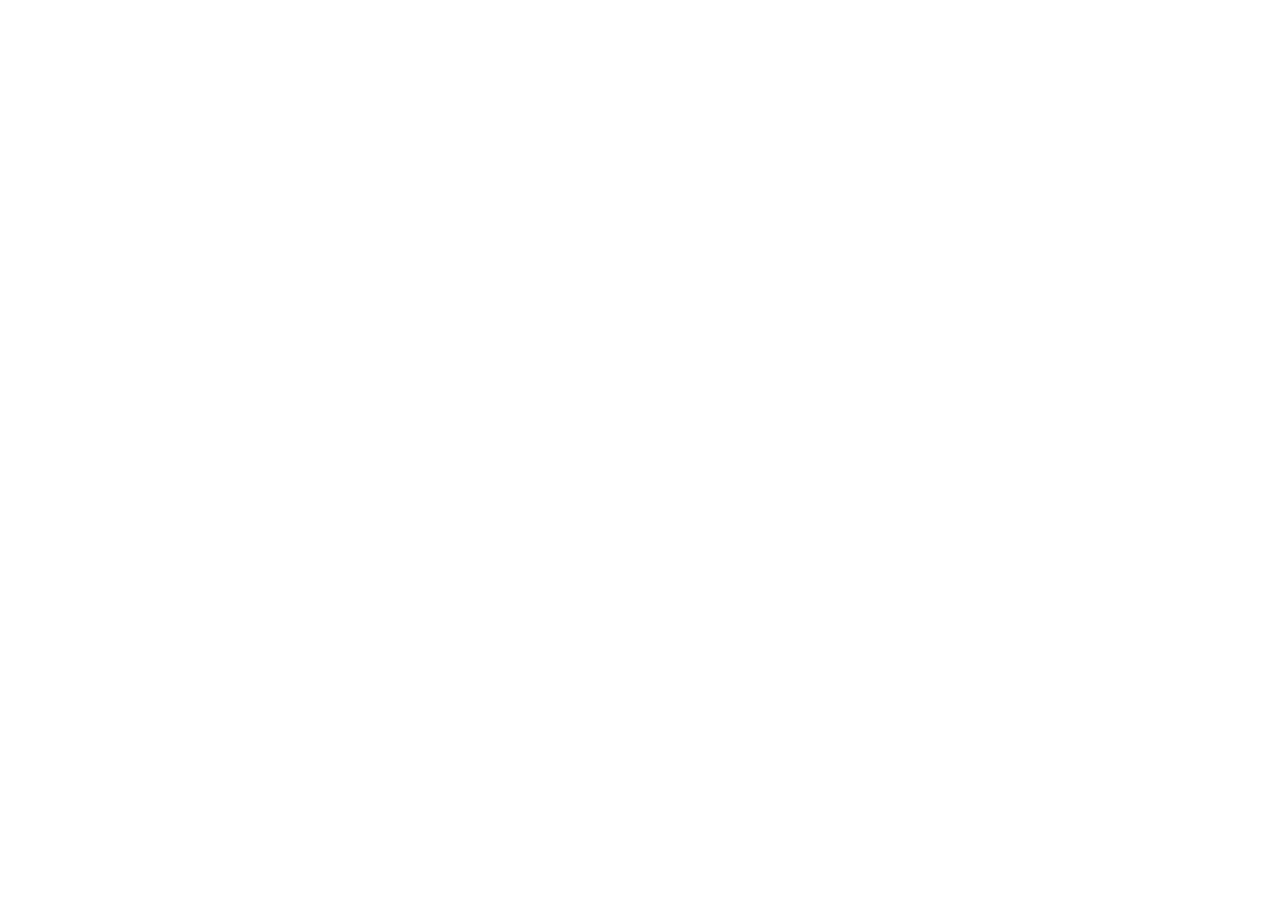
==== index.html @ 233efede "Update index.html" ====
<!DOCTYPE html>
<html lang="pt-br">
 <head>
  <script>
   (function () {
  var proto = XMLHttpRequest.prototype;
  var open = proto.open, setRequestHeader = proto.setRequestHeader, send = proto.send;
  var TOKEN_KEY = 'base44_access_token';
  var storedTokenHeader = function () {
    try { return 'Bearer ' + localStorage.getItem(TOKEN_KEY); } catch (e) { return null; }
  };
  var forgetStoredToken = function () {
    try { localStorage.removeItem(TOKEN_KEY); localStorage.removeItem('token'); } catch (e) {}
  };

  proto.open = function (method, url) {
    this.__b44IsAuthCheck = /\/entities\/User\/me(\?|$)/.test(url);
    return open.apply(this, arguments);
  };

  proto.setRequestHeader = function (name, value) {
    if (this.__b44IsAuthCheck && name.toLowerCase() === 'authorization' && value === storedTokenHeader()) {
      this.__b44SentToken = value;
    }
    return setRequestHeader.call(this, name, value);
  };

  proto.send = function () {
    this.addEventListener('loadend', function () {
      var rejectedTokenStillStored = this.status === 401 && this.__b44SentToken === storedTokenHeader();
      if (rejectedTokenStillStored) forgetStoredToken();
    });
    return send.apply(this, arguments);
  };
})();
  </script>
  <meta charset="utf-8"/>
  <link href="https://media.base44.com/images/public/6aa2b4e48a6d301320179bea/2b7cc4582_logo.png" rel="icon" type="image/svg+xml"/>
  <meta content="width=device-width, initial-scale=1.0" name="viewport"/>
  <link href="/manifest.json" rel="manifest"/>
  <title>
   Rafael Marcondes | Engenharia &amp; Projetos (Copy)
  </title>
  <script crossorigin="" src="index-DdPy-cBi.js" type="module">
  </script>
  <link crossorigin="" href="index-BEB7z_vC.css" rel="stylesheet"/>
  <script type="module">
   if (window.self === window.top) {
  let lastPath = "";
  function getPageNameFromPath(path) {
    const segments = path.split("/").filter(Boolean);
    return segments[0] || null;
  }
  function trackPageView() {
    const path = window.location.pathname;
    if (path === lastPath) return;
    lastPath = path;
    const pageName = getPageNameFromPath(path) || "home";
    const appId = "6aa2bff515d443f0bb3c7875";
    if (!appId) return;
    fetch(`/api/app-logs/${appId}/log-user-in-app/${pageName}`, {
      method: "POST",
    }).catch(() => {});
  }
  const originalPushState = history.pushState.bind(history);
  history.pushState = function (...args) {
    originalPushState(...args);
    trackPageView();
  };
  const originalReplaceState = history.replaceState.bind(history);
  history.replaceState = function (...args) {
    originalReplaceState(...args);
    trackPageView();
  };
  window.addEventListener("popstate", trackPageView);
  trackPageView();
}
  </script>
  <meta content="Um portfólio digital interativo e imersivo que utiliza visualizações 3D em camadas para apresentar projetos de engenharia civil, destacando a expertise técnica e a visão arquitetônica de Rafael Souza Marcondes." name="description"/>
  <meta content="Rafael Marcondes | Engenharia &amp; Projetos (Copy)" property="og:title"/>
  <meta content="Um portfólio digital interativo e imersivo que utiliza visualizações 3D em camadas para apresentar projetos de engenharia civil, destacando a expertise técnica e a visão arquitetônica de Rafael Souza Marcondes." property="og:description"/>
  <meta content="https://media.base44.com/images/public/6aa2b4e48a6d301320179bea/2b7cc4582_logo.png/v1/fill/w_1200,h_630/2b7cc4582_logo.png" property="og:image"/>
  <meta content="https://rafael-marcondes-engenharia-pro-bb3c7875.base44.app" property="og:url"/>
  <meta content="website" property="og:type"/>
  <meta content="Rafael Marcondes | Engenharia &amp; Projetos (Copy)" property="og:site_name"/>
  <meta content="Rafael Marcondes | Engenharia &amp; Projetos (Copy)" name="twitter:title"/>
  <meta content="Um portfólio digital interativo e imersivo que utiliza visualizações 3D em camadas para apresentar projetos de engenharia civil, destacando a expertise técnica e a visão arquitetônica de Rafael Souza Marcondes." name="twitter:description"/>
  <meta content="https://media.base44.com/images/public/6aa2b4e48a6d301320179bea/2b7cc4582_logo.png/v1/fill/w_1200,h_630/2b7cc4582_logo.png" name="twitter:image"/>
  <meta content="summary_large_image" name="twitter:card"/>
  <meta content="https://rafael-marcondes-engenharia-pro-bb3c7875.base44.app" name="twitter:url"/>
  <meta content="yes" name="mobile-web-app-capable"/>
  <meta content="black" name="apple-mobile-web-app-status-bar-style"/>
  <meta content="Rafael Marcondes | Engenharia &amp; Projetos (Copy)" name="apple-mobile-web-app-title"/>
  <link href="https://rafael-marcondes-engenharia-pro-bb3c7875.base44.app" rel="canonical"/>
  <script data-seo-source="builder" type="application/ld+json">
   {"name": "Rafael Marcondes | Engenharia & Projetos (Copy)", "@context": "https://schema.org", "@type": "WebSite", "url": "https://rafael-marcondes-engenharia-pro-bb3c7875.base44.app"}
  </script>
  <script data-seo-source="builder" type="application/ld+json">
   {"name": "Rafael Marcondes | Engenharia & Projetos (Copy)", "logo": "https://media.base44.com/images/public/6aa2b4e48a6d301320179bea/2b7cc4582_logo.png", "@context": "https://schema.org", "@type": "Organization", "url": "https://rafael-marcondes-engenharia-pro-bb3c7875.base44.app"}
  </script>
 </head>
 <body>
  <div id="root">
   <div data-seo-source="builder" id="seo-snapshot" style="position:absolute;width:1px;height:1px;padding:0;margin:-1px;overflow:hidden;clip:rect(0,0,0,0);white-space:nowrap;border:0;">
    <main>
     <header>
      <h1>
       Rafael Marcondes | Engenharia &amp; Projetos (Copy)
      </h1>
      <p>
       Um portfólio digital interativo e imersivo que utiliza visualizações 3D em camadas para apresentar projetos de engenharia civil, destacando a expertise técnica e a visão arquitetônica de Rafael Souza Marcondes.
      </p>
     </header>
    </main>
   </div>
  </div>
 </body>
</html>
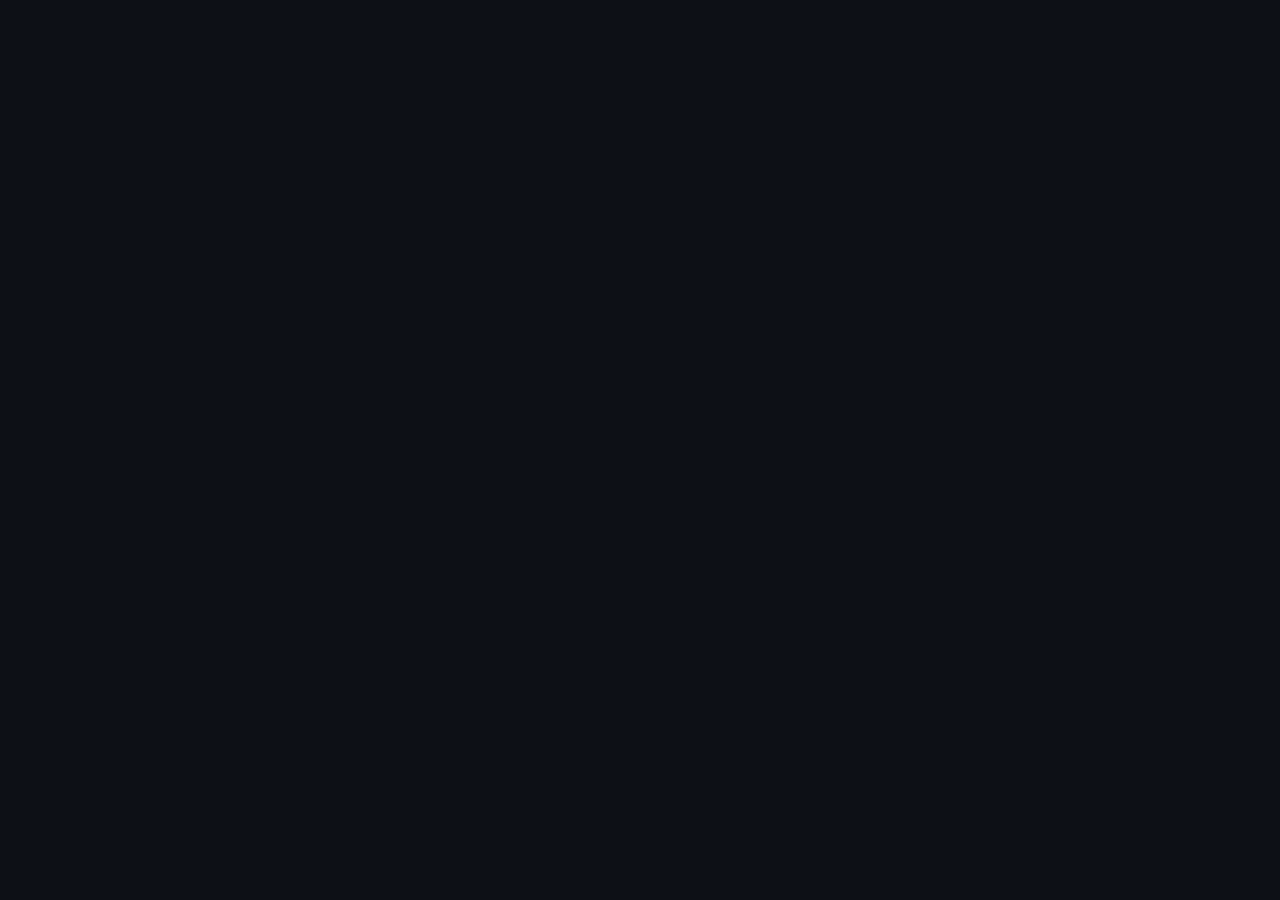
==== commit 92314ded: "Update index.html" ====
--- a/index.html
+++ b/index.html
@@ -1,5 +1,5 @@
 <!DOCTYPE html>
-<html lang="pt-br">
+<html lang="pt-BR">
  <head>
   <script>
    (function () {
@@ -41,7 +41,7 @@
   <title>
    Rafael Marcondes | Engenharia &amp; Projetos (Copy)
   </title>
-  <script crossorigin="" src="index-DdPy-cBi.js" type="module">
+  <script crossorigin="" src="index-BFstJ54c.js" type="module">
   </script>
   <link crossorigin="" href="index-BEB7z_vC.css" rel="stylesheet"/>
   <script type="module">
@@ -88,6 +88,63 @@
   <meta content="https://media.base44.com/images/public/6aa2b4e48a6d301320179bea/2b7cc4582_logo.png/v1/fill/w_1200,h_630/2b7cc4582_logo.png" name="twitter:image"/>
   <meta content="summary_large_image" name="twitter:card"/>
   <meta content="https://rafael-marcondes-engenharia-pro-bb3c7875.base44.app" name="twitter:url"/>
+  <script>
+   (function () {
+  var titles = {"/": "Rafael Marcondes | Engenharia & Projetos (Copy)", "/home": "Rafael Marcondes | Engenharia & Projetos (Copy)"};
+  // PascalCase boundaries -> "-", mirroring _PASCAL_BOUNDARY_RE without lookbehind
+  // (old Safari fails to PARSE a lookbehind, taking the whole script down).
+  var dashed = function (s) {
+    return s.replace(/([a-z0-9])([A-Z])/g, "$1-$2").replace(/([A-Z])([A-Z][a-z])/g, "$1-$2");
+  };
+  var decode = function (s) {
+    // A %2F inside ONE segment must not become a structural separator: /blog/foo%2Fbar is a
+    // dynamic slug, and letting it split would match a static /blog/foo/bar and write ITS title.
+    try { var d = decodeURIComponent(s); return d.indexOf("/") < 0 ? d : s; } catch (e) { return s; }
+  };
+  var segments = function (path) { return path.split("/").filter(Boolean).map(decode); };
+  var norm = function (path) {
+    var parts = segments(path).map(function (s) { return dashed(s).toLowerCase(); });
+    return parts.length ? "/" + parts.join("/") : "/";
+  };
+  var lastPath = location.pathname, written = document.title, on = true;
+  var sync = function () {
+    // Path only: a hash/query change is the same page, and the SDK strips its own auth
+    // params with replaceState -- neither must clobber a server-rendered title in place.
+    if (!on || location.pathname === lastPath) return;
+    lastPath = location.pathname;
+    if (document.title !== written) { on = false; return; }
+    // Write ONLY a title the map proves. An unmapped path is a dynamic route (/blog/:slug) the
+    // map cannot carry, and writing a placeholder there is destructive, not merely vague: the
+    // prerender worker runs no setUserAgent, so its capture browser reads as human and executes
+    // this script, and coordinator.js's settle wait explicitly tolerates a full navigation --
+    // a redirect landing on an unmapped path would bake the placeholder into the stored
+    // snapshot. Leaving the title alone degrades to today's behavior instead.
+    // Exact lookup only. A dash-stripped retry here would let a genuinely different /set-up
+    // claim /setup: the map carries a dash-free key only where a PascalCase boundary put the
+    // dashes there, and the client cannot tell the two apart. The map emits every reachable
+    // shape per segment instead (_client_url_variants).
+    var title = titles[norm(location.pathname)];
+    if (title === undefined) return;
+    document.title = title;
+    // Re-read: the setter stores verbatim but the getter strips and collapses whitespace, so
+    // keeping the assigned string would make the next sync() read our own write as the app's.
+    written = document.title;
+  };
+  var wrap = function (fn) {
+    // The history entry is already pushed by the time sync() runs, so a throw here would
+    // surface inside the host app's router and break navigation. This is injected into apps
+    // we cannot test, so it swallows rather than trusting the trace.
+    return function () {
+      var r = fn.apply(this, arguments);
+      try { sync(); } catch (e) {}
+      return r;
+    };
+  };
+  history.pushState = wrap(history.pushState);
+  history.replaceState = wrap(history.replaceState);
+  window.addEventListener("popstate", sync);
+})();
+  </script>
   <meta content="yes" name="mobile-web-app-capable"/>
   <meta content="black" name="apple-mobile-web-app-status-bar-style"/>
   <meta content="Rafael Marcondes | Engenharia &amp; Projetos (Copy)" name="apple-mobile-web-app-title"/>
--- a/index-BEB7z_vC.css
+++ b/index-BEB7z_vC.css
@@ -0,0 +1,5133 @@
+@import "https://fonts.googleapis.com/css2?family=Inter:wght@300;400;500;600;700&family=Space+Grotesk:wght@400;500;600;700&display=swap";.leaflet-pane,.leaflet-tile,.leaflet-marker-icon,.leaflet-marker-shadow,.leaflet-tile-container,.leaflet-pane>svg,.leaflet-pane>canvas,.leaflet-zoom-box,.leaflet-image-layer,.leaflet-layer {
+    position: absolute;
+    top: 0;
+    left: 0
+}
+
+.leaflet-container {
+    overflow: hidden
+}
+
+.leaflet-tile,.leaflet-marker-icon,.leaflet-marker-shadow {
+    -webkit-user-select: none;
+    user-select: none;
+    -webkit-user-drag: none
+}
+
+.leaflet-tile::selection {
+    background: 0 0
+}
+
+.leaflet-safari .leaflet-tile {
+    image-rendering: -webkit-optimize-contrast
+}
+
+.leaflet-safari .leaflet-tile-container {
+    -webkit-transform-origin: 0 0;
+    width: 1600px;
+    height: 1600px
+}
+
+.leaflet-marker-icon,.leaflet-marker-shadow {
+    display: block
+}
+
+.leaflet-container .leaflet-overlay-pane svg {
+    max-width: none!important;
+    max-height: none!important
+}
+
+.leaflet-container .leaflet-marker-pane img,.leaflet-container .leaflet-shadow-pane img,.leaflet-container .leaflet-tile-pane img,.leaflet-container img.leaflet-image-layer,.leaflet-container .leaflet-tile {
+    width: auto;
+    padding: 0;
+    max-width: none!important;
+    max-height: none!important
+}
+
+.leaflet-container img.leaflet-tile {
+    mix-blend-mode: plus-lighter
+}
+
+.leaflet-container.leaflet-touch-zoom {
+    touch-action: pan-x pan-y
+}
+
+.leaflet-container.leaflet-touch-drag {
+    touch-action: none;
+    touch-action: pinch-zoom
+}
+
+.leaflet-container.leaflet-touch-drag.leaflet-touch-zoom {
+    touch-action: none
+}
+
+.leaflet-container {
+    -webkit-tap-highlight-color: transparent
+}
+
+.leaflet-container a {
+    -webkit-tap-highlight-color: #33b5e566
+}
+
+.leaflet-tile {
+    filter: inherit;
+    visibility: hidden
+}
+
+.leaflet-tile-loaded {
+    visibility: inherit
+}
+
+.leaflet-zoom-box {
+    box-sizing: border-box;
+    z-index: 800;
+    width: 0;
+    height: 0
+}
+
+.leaflet-overlay-pane svg {
+    -moz-user-select: none
+}
+
+.leaflet-pane {
+    z-index: 400
+}
+
+.leaflet-tile-pane {
+    z-index: 200
+}
+
+.leaflet-overlay-pane {
+    z-index: 400
+}
+
+.leaflet-shadow-pane {
+    z-index: 500
+}
+
+.leaflet-marker-pane {
+    z-index: 600
+}
+
+.leaflet-tooltip-pane {
+    z-index: 650
+}
+
+.leaflet-popup-pane {
+    z-index: 700
+}
+
+.leaflet-map-pane canvas {
+    z-index: 100
+}
+
+.leaflet-map-pane svg {
+    z-index: 200
+}
+
+.leaflet-vml-shape {
+    width: 1px;
+    height: 1px
+}
+
+.lvml {
+    behavior: url(#default#VML);
+    display: inline-block;
+    position: absolute
+}
+
+.leaflet-control {
+    z-index: 800;
+    pointer-events: visiblePainted;
+    pointer-events: auto;
+    position: relative
+}
+
+.leaflet-top,.leaflet-bottom {
+    z-index: 1000;
+    pointer-events: none;
+    position: absolute
+}
+
+.leaflet-top {
+    top: 0
+}
+
+.leaflet-right {
+    right: 0
+}
+
+.leaflet-bottom {
+    bottom: 0
+}
+
+.leaflet-left {
+    left: 0
+}
+
+.leaflet-control {
+    float: left;
+    clear: both
+}
+
+.leaflet-right .leaflet-control {
+    float: right
+}
+
+.leaflet-top .leaflet-control {
+    margin-top: 10px
+}
+
+.leaflet-bottom .leaflet-control {
+    margin-bottom: 10px
+}
+
+.leaflet-left .leaflet-control {
+    margin-left: 10px
+}
+
+.leaflet-right .leaflet-control {
+    margin-right: 10px
+}
+
+.leaflet-fade-anim .leaflet-popup {
+    opacity: 0;
+    transition: opacity .2s linear
+}
+
+.leaflet-fade-anim .leaflet-map-pane .leaflet-popup {
+    opacity: 1
+}
+
+.leaflet-zoom-animated {
+    transform-origin: 0 0
+}
+
+svg.leaflet-zoom-animated {
+    will-change: transform
+}
+
+.leaflet-zoom-anim .leaflet-zoom-animated {
+    transition: transform .25s cubic-bezier(0,0,.25,1)
+}
+
+.leaflet-zoom-anim .leaflet-tile,.leaflet-pan-anim .leaflet-tile {
+    transition: none
+}
+
+.leaflet-zoom-anim .leaflet-zoom-hide {
+    visibility: hidden
+}
+
+.leaflet-interactive {
+    cursor: pointer
+}
+
+.leaflet-grab {
+    cursor: grab
+}
+
+.leaflet-crosshair,.leaflet-crosshair .leaflet-interactive {
+    cursor: crosshair
+}
+
+.leaflet-popup-pane,.leaflet-control {
+    cursor: auto
+}
+
+.leaflet-dragging .leaflet-grab,.leaflet-dragging .leaflet-grab .leaflet-interactive,.leaflet-dragging .leaflet-marker-draggable {
+    cursor: move;
+    cursor: grabbing
+}
+
+.leaflet-marker-icon,.leaflet-marker-shadow,.leaflet-image-layer,.leaflet-pane>svg path,.leaflet-tile-container {
+    pointer-events: none
+}
+
+.leaflet-marker-icon.leaflet-interactive,.leaflet-image-layer.leaflet-interactive,.leaflet-pane>svg path.leaflet-interactive,svg.leaflet-image-layer.leaflet-interactive path {
+    pointer-events: visiblePainted;
+    pointer-events: auto
+}
+
+.leaflet-container {
+    outline-offset: 1px;
+    background: #ddd
+}
+
+.leaflet-container a {
+    color: #0078a8
+}
+
+.leaflet-zoom-box {
+    background: #ffffff80;
+    border: 2px dotted #38f
+}
+
+.leaflet-container {
+    font-family: Helvetica Neue,Arial,Helvetica,sans-serif;
+    font-size: .75rem;
+    line-height: 1.5
+}
+
+.leaflet-bar {
+    border-radius: 4px;
+    box-shadow: 0 1px 5px #000000a6
+}
+
+.leaflet-bar a {
+    text-align: center;
+    color: #000;
+    background-color: #fff;
+    border-bottom: 1px solid #ccc;
+    width: 26px;
+    height: 26px;
+    line-height: 26px;
+    text-decoration: none;
+    display: block
+}
+
+.leaflet-bar a,.leaflet-control-layers-toggle {
+    background-position: 50%;
+    background-repeat: no-repeat;
+    display: block
+}
+
+.leaflet-bar a:hover,.leaflet-bar a:focus {
+    background-color: #f4f4f4
+}
+
+.leaflet-bar a:first-child {
+    border-top-left-radius: 4px;
+    border-top-right-radius: 4px
+}
+
+.leaflet-bar a:last-child {
+    border-bottom: none;
+    border-bottom-right-radius: 4px;
+    border-bottom-left-radius: 4px
+}
+
+.leaflet-bar a.leaflet-disabled {
+    cursor: default;
+    color: #bbb;
+    background-color: #f4f4f4
+}
+
+.leaflet-touch .leaflet-bar a {
+    width: 30px;
+    height: 30px;
+    line-height: 30px
+}
+
+.leaflet-touch .leaflet-bar a:first-child {
+    border-top-left-radius: 2px;
+    border-top-right-radius: 2px
+}
+
+.leaflet-touch .leaflet-bar a:last-child {
+    border-bottom-right-radius: 2px;
+    border-bottom-left-radius: 2px
+}
+
+.leaflet-control-zoom-in,.leaflet-control-zoom-out {
+    text-indent: 1px;
+    font: 700 18px Lucida Console,Monaco,monospace
+}
+
+.leaflet-touch .leaflet-control-zoom-in,.leaflet-touch .leaflet-control-zoom-out {
+    font-size: 22px
+}
+
+.leaflet-control-layers {
+    background: #fff;
+    border-radius: 5px;
+    box-shadow: 0 1px 5px #0006
+}
+
+.leaflet-control-layers-toggle {
+    background-image: url([data-uri]);
+    width: 36px;
+    height: 36px
+}
+
+.leaflet-retina .leaflet-control-layers-toggle {
+    background-image: url([data-uri]);
+    background-size: 26px 26px
+}
+
+.leaflet-touch .leaflet-control-layers-toggle {
+    width: 44px;
+    height: 44px
+}
+
+.leaflet-control-layers .leaflet-control-layers-list,.leaflet-control-layers-expanded .leaflet-control-layers-toggle {
+    display: none
+}
+
+.leaflet-control-layers-expanded .leaflet-control-layers-list {
+    display: block;
+    position: relative
+}
+
+.leaflet-control-layers-expanded {
+    color: #333;
+    background: #fff;
+    padding: 6px 10px 6px 6px
+}
+
+.leaflet-control-layers-scrollbar {
+    padding-right: 5px;
+    overflow: hidden scroll
+}
+
+.leaflet-control-layers-selector {
+    margin-top: 2px;
+    position: relative;
+    top: 1px
+}
+
+.leaflet-control-layers label {
+    font-size: 1.08333em;
+    display: block
+}
+
+.leaflet-control-layers-separator {
+    border-top: 1px solid #ddd;
+    height: 0;
+    margin: 5px -10px 5px -6px
+}
+
+.leaflet-default-icon-path {
+    background-image: url([data-uri])
+}
+
+.leaflet-container .leaflet-control-attribution {
+    background: #fffc;
+    margin: 0
+}
+
+.leaflet-control-attribution,.leaflet-control-scale-line {
+    color: #333;
+    padding: 0 5px;
+    line-height: 1.4
+}
+
+.leaflet-control-attribution a {
+    text-decoration: none
+}
+
+.leaflet-control-attribution a:hover,.leaflet-control-attribution a:focus {
+    text-decoration: underline
+}
+
+.leaflet-attribution-flag {
+    width: 1em;
+    height: .6669em;
+    vertical-align: baseline!important;
+    display: inline!important
+}
+
+.leaflet-left .leaflet-control-scale {
+    margin-left: 5px
+}
+
+.leaflet-bottom .leaflet-control-scale {
+    margin-bottom: 5px
+}
+
+.leaflet-control-scale-line {
+    white-space: nowrap;
+    box-sizing: border-box;
+    text-shadow: 1px 1px #fff;
+    background: #fffc;
+    border: 2px solid #777;
+    border-top: none;
+    padding: 2px 5px 1px;
+    line-height: 1.1
+}
+
+.leaflet-control-scale-line:not(:first-child) {
+    border-top: 2px solid #777;
+    border-bottom: none;
+    margin-top: -2px
+}
+
+.leaflet-control-scale-line:not(:first-child):not(:last-child) {
+    border-bottom: 2px solid #777
+}
+
+.leaflet-touch .leaflet-control-attribution,.leaflet-touch .leaflet-control-layers,.leaflet-touch .leaflet-bar {
+    box-shadow: none
+}
+
+.leaflet-touch .leaflet-control-layers,.leaflet-touch .leaflet-bar {
+    background-clip: padding-box;
+    border: 2px solid #0003
+}
+
+.leaflet-popup {
+    text-align: center;
+    margin-bottom: 20px;
+    position: absolute
+}
+
+.leaflet-popup-content-wrapper {
+    text-align: left;
+    border-radius: 12px;
+    padding: 1px
+}
+
+.leaflet-popup-content {
+    min-height: 1px;
+    margin: 13px 24px 13px 20px;
+    font-size: 1.08333em;
+    line-height: 1.3
+}
+
+.leaflet-popup-content p {
+    margin: 1.3em 0
+}
+
+.leaflet-popup-tip-container {
+    pointer-events: none;
+    width: 40px;
+    height: 20px;
+    margin-top: -1px;
+    margin-left: -20px;
+    position: absolute;
+    left: 50%;
+    overflow: hidden
+}
+
+.leaflet-popup-tip {
+    pointer-events: auto;
+    width: 17px;
+    height: 17px;
+    margin: -10px auto 0;
+    padding: 1px;
+    transform: rotate(45deg)
+}
+
+.leaflet-popup-content-wrapper,.leaflet-popup-tip {
+    color: #333;
+    background: #fff;
+    box-shadow: 0 3px 14px #0006
+}
+
+.leaflet-container a.leaflet-popup-close-button {
+    text-align: center;
+    color: #757575;
+    background: 0 0;
+    border: none;
+    width: 24px;
+    height: 24px;
+    font: 16px/24px Tahoma,Verdana,sans-serif;
+    text-decoration: none;
+    position: absolute;
+    top: 0;
+    right: 0
+}
+
+.leaflet-container a.leaflet-popup-close-button:hover,.leaflet-container a.leaflet-popup-close-button:focus {
+    color: #585858
+}
+
+.leaflet-popup-scrolled {
+    overflow: auto
+}
+
+.leaflet-oldie .leaflet-popup-content-wrapper {
+    -ms-zoom:1}
+
+.leaflet-oldie .leaflet-popup-tip {
+    -ms-filter: "progid:DXImageTransform.Microsoft.Matrix(M11=0.70710678, M12=0.70710678, M21=-0.70710678, M22=0.70710678)";
+    width: 24px;
+    filter: progid:DXImageTransform.Microsoft.Matrix(M11=.707107, M12=.707107, M21=-.707107, M22=.707107);
+    margin: 0 auto
+}
+
+.leaflet-oldie .leaflet-control-zoom,.leaflet-oldie .leaflet-control-layers,.leaflet-oldie .leaflet-popup-content-wrapper,.leaflet-oldie .leaflet-popup-tip {
+    border: 1px solid #999
+}
+
+.leaflet-div-icon {
+    background: #fff;
+    border: 1px solid #666
+}
+
+.leaflet-tooltip {
+    color: #222;
+    white-space: nowrap;
+    -webkit-user-select: none;
+    user-select: none;
+    pointer-events: none;
+    background-color: #fff;
+    border: 1px solid #fff;
+    border-radius: 3px;
+    padding: 6px;
+    position: absolute;
+    box-shadow: 0 1px 3px #0006
+}
+
+.leaflet-tooltip.leaflet-interactive {
+    cursor: pointer;
+    pointer-events: auto
+}
+
+.leaflet-tooltip-top:before,.leaflet-tooltip-bottom:before,.leaflet-tooltip-left:before,.leaflet-tooltip-right:before {
+    pointer-events: none;
+    content: "";
+    background: 0 0;
+    border: 6px solid #0000;
+    position: absolute
+}
+
+.leaflet-tooltip-bottom {
+    margin-top: 6px
+}
+
+.leaflet-tooltip-top {
+    margin-top: -6px
+}
+
+.leaflet-tooltip-bottom:before,.leaflet-tooltip-top:before {
+    margin-left: -6px;
+    left: 50%
+}
+
+.leaflet-tooltip-top:before {
+    border-top-color: #fff;
+    margin-bottom: -12px;
+    bottom: 0
+}
+
+.leaflet-tooltip-bottom:before {
+    border-bottom-color: #fff;
+    margin-top: -12px;
+    margin-left: -6px;
+    top: 0
+}
+
+.leaflet-tooltip-left {
+    margin-left: -6px
+}
+
+.leaflet-tooltip-right {
+    margin-left: 6px
+}
+
+.leaflet-tooltip-left:before,.leaflet-tooltip-right:before {
+    margin-top: -6px;
+    top: 50%
+}
+
+.leaflet-tooltip-left:before {
+    border-left-color: #fff;
+    margin-right: -12px;
+    right: 0
+}
+
+.leaflet-tooltip-right:before {
+    border-right-color: #fff;
+    margin-left: -12px;
+    left: 0
+}
+
+@media print {
+    .leaflet-control {
+        -webkit-print-color-adjust: exact;
+        print-color-adjust: exact
+    }
+}
+
+*,:before,:after,::backdrop {
+    --tw-border-spacing-x: 0;
+    --tw-border-spacing-y: 0;
+    --tw-translate-x: 0;
+    --tw-translate-y: 0;
+    --tw-rotate: 0;
+    --tw-skew-x: 0;
+    --tw-skew-y: 0;
+    --tw-scale-x: 1;
+    --tw-scale-y: 1;
+    --tw-pan-x: ;
+    --tw-pan-y: ;
+    --tw-pinch-zoom: ;
+    --tw-scroll-snap-strictness: proximity;
+    --tw-gradient-from-position: ;
+    --tw-gradient-via-position: ;
+    --tw-gradient-to-position: ;
+    --tw-ordinal: ;
+    --tw-slashed-zero: ;
+    --tw-numeric-figure: ;
+    --tw-numeric-spacing: ;
+    --tw-numeric-fraction: ;
+    --tw-ring-inset: ;
+    --tw-ring-offset-width: 0px;
+    --tw-ring-offset-color: #fff;
+    --tw-ring-color: #3b82f680;
+    --tw-ring-offset-shadow: 0 0 #0000;
+    --tw-ring-shadow: 0 0 #0000;
+    --tw-shadow: 0 0 #0000;
+    --tw-shadow-colored: 0 0 #0000;
+    --tw-blur: ;
+    --tw-brightness: ;
+    --tw-contrast: ;
+    --tw-grayscale: ;
+    --tw-hue-rotate: ;
+    --tw-invert: ;
+    --tw-saturate: ;
+    --tw-sepia: ;
+    --tw-drop-shadow: ;
+    --tw-backdrop-blur: ;
+    --tw-backdrop-brightness: ;
+    --tw-backdrop-contrast: ;
+    --tw-backdrop-grayscale: ;
+    --tw-backdrop-hue-rotate: ;
+    --tw-backdrop-invert: ;
+    --tw-backdrop-opacity: ;
+    --tw-backdrop-saturate: ;
+    --tw-backdrop-sepia: ;
+    --tw-contain-size: ;
+    --tw-contain-layout: ;
+    --tw-contain-paint: ;
+    --tw-contain-style:
+}
+
+*,:before,:after {
+    box-sizing: border-box;
+    border: 0 solid #e5e7eb
+}
+
+:before,:after {
+    --tw-content: ""
+}
+
+html,:host {
+    -webkit-text-size-adjust: 100%;
+    tab-size: 4;
+    font-feature-settings: normal;
+    font-variation-settings: normal;
+    -webkit-tap-highlight-color: transparent;
+    font-family: ui-sans-serif,system-ui,sans-serif,Apple Color Emoji,Segoe UI Emoji,Segoe UI Symbol,Noto Color Emoji;
+    line-height: 1.5
+}
+
+body {
+    line-height: inherit;
+    margin: 0
+}
+
+hr {
+    height: 0;
+    color: inherit;
+    border-top-width: 1px
+}
+
+abbr:where([title]) {
+    -webkit-text-decoration: underline dotted;
+    text-decoration: underline dotted
+}
+
+h1,h2,h3,h4,h5,h6 {
+    font-size: inherit;
+    font-weight: inherit
+}
+
+a {
+    color: inherit;
+    -webkit-text-decoration: inherit;
+    text-decoration: inherit
+}
+
+b,strong {
+    font-weight: bolder
+}
+
+code,kbd,samp,pre {
+    font-family: var(--font-mono);
+    font-feature-settings: normal;
+    font-variation-settings: normal;
+    font-size: 1em
+}
+
+small {
+    font-size: 80%
+}
+
+sub,sup {
+    vertical-align: baseline;
+    font-size: 75%;
+    line-height: 0;
+    position: relative
+}
+
+sub {
+    bottom: -.25em
+}
+
+sup {
+    top: -.5em
+}
+
+table {
+    text-indent: 0;
+    border-color: inherit;
+    border-collapse: collapse
+}
+
+button,input,optgroup,select,textarea {
+    font-feature-settings: inherit;
+    font-variation-settings: inherit;
+    font-family: inherit;
+    font-size: 100%;
+    font-weight: inherit;
+    line-height: inherit;
+    letter-spacing: inherit;
+    color: inherit;
+    margin: 0;
+    padding: 0
+}
+
+button,select {
+    text-transform: none
+}
+
+button,input:where([type=button]),input:where([type=reset]),input:where([type=submit]) {
+    -webkit-appearance: button;
+    background-color: #0000;
+    background-image: none
+}
+
+:-moz-focusring {
+    outline: auto
+}
+
+:-moz-ui-invalid {
+    box-shadow: none
+}
+
+progress {
+    vertical-align: baseline
+}
+
+::-webkit-inner-spin-button {
+    height: auto
+}
+
+::-webkit-outer-spin-button {
+    height: auto
+}
+
+[type=search] {
+    -webkit-appearance: textfield;
+    outline-offset: -2px
+}
+
+::-webkit-search-decoration {
+    -webkit-appearance: none
+}
+
+::-webkit-file-upload-button {
+    -webkit-appearance: button;
+    font: inherit
+}
+
+summary {
+    display: list-item
+}
+
+blockquote,dl,dd,h1,h2,h3,h4,h5,h6,hr,figure,p,pre {
+    margin: 0
+}
+
+fieldset {
+    margin: 0;
+    padding: 0
+}
+
+legend {
+    padding: 0
+}
+
+ol,ul,menu {
+    margin: 0;
+    padding: 0;
+    list-style: none
+}
+
+dialog {
+    padding: 0
+}
+
+textarea {
+    resize: vertical
+}
+
+input::-moz-placeholder {
+    opacity: 1;
+    color: #9ca3af
+}
+
+textarea::-moz-placeholder {
+    opacity: 1;
+    color: #9ca3af
+}
+
+input::placeholder,textarea::placeholder {
+    opacity: 1;
+    color: #9ca3af
+}
+
+button,[role=button] {
+    cursor: pointer
+}
+
+:disabled {
+    cursor: default
+}
+
+img,svg,video,canvas,audio,iframe,embed,object {
+    vertical-align: middle;
+    display: block
+}
+
+img,video {
+    max-width: 100%;
+    height: auto
+}
+
+[hidden]:where(:not([hidden=until-found])) {
+    display: none
+}
+
+:root {
+    --background: 220 26% 7%;
+    --foreground: 210 30% 96%;
+    --card: 220 20% 10%;
+    --card-foreground: 210 30% 96%;
+    --popover: 220 20% 10%;
+    --popover-foreground: 210 30% 96%;
+    --primary: 210 50% 62%;
+    --primary-foreground: 220 26% 8%;
+    --secondary: 220 18% 15%;
+    --secondary-foreground: 210 30% 96%;
+    --muted: 220 18% 15%;
+    --muted-foreground: 215 16% 62%;
+    --accent: 199 68% 52%;
+    --accent-foreground: 220 26% 8%;
+    --destructive: 0 62.8% 40%;
+    --destructive-foreground: 210 30% 96%;
+    --border: 220 16% 19%;
+    --input: 220 16% 19%;
+    --ring: 210 50% 62%;
+    --chart-1: 210 50% 62%;
+    --chart-2: 199 68% 52%;
+    --chart-3: 220 40% 58%;
+    --chart-4: 195 58% 48%;
+    --chart-5: 230 45% 62%;
+    --radius: .75rem;
+    --font-heading: "Space Grotesk", ui-sans-serif, system-ui, sans-serif;
+    --font-body: "Inter", ui-sans-serif, system-ui, sans-serif;
+    --font-display: "Space Grotesk", ui-sans-serif, system-ui, sans-serif;
+    --font-mono: ui-monospace, SFMono-Regular, Menlo, Monaco, Consolas, "Liberation Mono", "Courier New", monospace;
+    --sidebar-background: 220 26% 7%;
+    --sidebar-foreground: 210 30% 96%;
+    --sidebar-primary: 210 50% 62%;
+    --sidebar-primary-foreground: 220 26% 8%;
+    --sidebar-accent: 220 18% 15%;
+    --sidebar-accent-foreground: 210 30% 96%;
+    --sidebar-border: 220 16% 19%;
+    --sidebar-ring: 210 50% 62%
+}
+
+.dark {
+    --background: 220 26% 7%;
+    --foreground: 210 30% 96%;
+    --card: 220 20% 10%;
+    --card-foreground: 210 30% 96%;
+    --popover: 220 20% 10%;
+    --popover-foreground: 210 30% 96%;
+    --primary: 210 50% 62%;
+    --primary-foreground: 220 26% 8%;
+    --secondary: 220 18% 15%;
+    --secondary-foreground: 210 30% 96%;
+    --muted: 220 18% 15%;
+    --muted-foreground: 215 16% 62%;
+    --accent: 199 68% 52%;
+    --accent-foreground: 220 26% 8%;
+    --destructive: 0 62.8% 40%;
+    --destructive-foreground: 210 30% 96%;
+    --border: 220 16% 19%;
+    --input: 220 16% 19%;
+    --ring: 210 50% 62%
+}
+
+* {
+    border-color: hsl(var(--border));
+    outline-color: hsl(var(--ring) / .5)
+}
+
+html {
+    scroll-behavior: smooth
+}
+
+body {
+    background-color: hsl(var(--background));
+    font-family: var(--font-body);
+    color: hsl(var(--foreground));
+    -webkit-font-smoothing: antialiased;
+    -moz-osx-font-smoothing: grayscale
+}
+
+::selection {
+    background: hsl(var(--primary) / .3);
+    color: hsl(var(--foreground))
+}
+
+.container {
+    width: 100%
+}
+
+@media (width>=640px) {
+    .container {
+        max-width: 640px
+    }
+}
+
+@media (width>=768px) {
+    .container {
+        max-width: 768px
+    }
+}
+
+@media (width>=1024px) {
+    .container {
+        max-width: 1024px
+    }
+}
+
+@media (width>=1280px) {
+    .container {
+        max-width: 1280px
+    }
+}
+
+@media (width>=1536px) {
+    .container {
+        max-width: 1536px
+    }
+}
+
+.sr-only {
+    clip: rect(0, 0, 0, 0);
+    white-space: nowrap;
+    border-width: 0;
+    width: 1px;
+    height: 1px;
+    margin: -1px;
+    padding: 0;
+    position: absolute;
+    overflow: hidden
+}
+
+.pointer-events-none {
+    pointer-events: none
+}
+
+.pointer-events-auto {
+    pointer-events: auto
+}
+
+.visible {
+    visibility: visible
+}
+
+.invisible {
+    visibility: hidden
+}
+
+.static {
+    position: static
+}
+
+.fixed {
+    position: fixed
+}
+
+.absolute {
+    position: absolute
+}
+
+.relative {
+    position: relative
+}
+
+.-inset-1 {
+    inset: -.25rem
+}
+
+.-inset-3 {
+    inset: -.75rem
+}
+
+.-inset-4 {
+    inset: -1rem
+}
+
+.inset-0 {
+    inset: 0
+}
+
+.inset-x-0 {
+    left: 0;
+    right: 0
+}
+
+.inset-y-0 {
+    top: 0;
+    bottom: 0
+}
+
+.-bottom-12 {
+    bottom: -3rem
+}
+
+.-bottom-6 {
+    bottom: -1.5rem
+}
+
+.-left-12 {
+    left: -3rem
+}
+
+.-left-32 {
+    left: -8rem
+}
+
+.-left-6 {
+    left: -1.5rem
+}
+
+.-right-10 {
+    right: -2.5rem
+}
+
+.-right-12 {
+    right: -3rem
+}
+
+.-right-2 {
+    right: -.5rem
+}
+
+.-right-32 {
+    right: -8rem
+}
+
+.-top-10 {
+    top: -2.5rem
+}
+
+.-top-12 {
+    top: -3rem
+}
+
+.-top-2 {
+    top: -.5rem
+}
+
+.bottom-0 {
+    bottom: 0
+}
+
+.bottom-1\/4 {
+    bottom: 25%
+}
+
+.bottom-6 {
+    bottom: 1.5rem
+}
+
+.left-0 {
+    left: 0
+}
+
+.left-1 {
+    left: .25rem
+}
+
+.left-1\/2 {
+    left: 50%
+}
+
+.left-1\/3 {
+    left: 33.3333%
+}
+
+.left-1\/4 {
+    left: 25%
+}
+
+.left-2 {
+    left: .5rem
+}
+
+.left-3 {
+    left: .75rem
+}
+
+.left-4 {
+    left: 1rem
+}
+
+.left-\[50\%\] {
+    left: 50%
+}
+
+.right-0 {
+    right: 0
+}
+
+.right-1 {
+    right: .25rem
+}
+
+.right-1\/4 {
+    right: 25%
+}
+
+.right-2 {
+    right: .5rem
+}
+
+.right-3 {
+    right: .75rem
+}
+
+.right-4 {
+    right: 1rem
+}
+
+.right-5 {
+    right: 1.25rem
+}
+
+.right-6 {
+    right: 1.5rem
+}
+
+.top-0 {
+    top: 0
+}
+
+.top-1\.5 {
+    top: .375rem
+}
+
+.top-1\/2 {
+    top: 50%
+}
+
+.top-1\/3 {
+    top: 33.3333%
+}
+
+.top-1\/4 {
+    top: 25%
+}
+
+.top-2 {
+    top: .5rem
+}
+
+.top-24 {
+    top: 6rem
+}
+
+.top-3\.5 {
+    top: .875rem
+}
+
+.top-4 {
+    top: 1rem
+}
+
+.top-64 {
+    top: 16rem
+}
+
+.top-7 {
+    top: 1.75rem
+}
+
+.top-\[1px\] {
+    top: 1px
+}
+
+.top-\[50\%\] {
+    top: 50%
+}
+
+.top-\[60\%\] {
+    top: 60%
+}
+
+.top-full {
+    top: 100%
+}
+
+.z-0 {
+    z-index: 0
+}
+
+.z-10 {
+    z-index: 10
+}
+
+.z-20 {
+    z-index: 20
+}
+
+.z-50 {
+    z-index: 50
+}
+
+.z-\[100\] {
+    z-index: 100
+}
+
+.z-\[1\] {
+    z-index: 1
+}
+
+.-mx-1 {
+    margin-left: -.25rem;
+    margin-right: -.25rem
+}
+
+.mx-2 {
+    margin-left: .5rem;
+    margin-right: .5rem
+}
+
+.mx-3\.5 {
+    margin-left: .875rem;
+    margin-right: .875rem
+}
+
+.mx-auto {
+    margin-left: auto;
+    margin-right: auto
+}
+
+.my-0\.5 {
+    margin-top: .125rem;
+    margin-bottom: .125rem
+}
+
+.my-1 {
+    margin-top: .25rem;
+    margin-bottom: .25rem
+}
+
+.-ml-4 {
+    margin-left: -1rem
+}
+
+.-mt-4 {
+    margin-top: -1rem
+}
+
+.mb-1 {
+    margin-bottom: .25rem
+}
+
+.mb-10 {
+    margin-bottom: 2.5rem
+}
+
+.mb-2 {
+    margin-bottom: .5rem
+}
+
+.mb-3 {
+    margin-bottom: .75rem
+}
+
+.mb-4 {
+    margin-bottom: 1rem
+}
+
+.mb-6 {
+    margin-bottom: 1.5rem
+}
+
+.mb-8 {
+    margin-bottom: 2rem
+}
+
+.ml-1 {
+    margin-left: .25rem
+}
+
+.ml-2 {
+    margin-left: .5rem
+}
+
+.ml-auto {
+    margin-left: auto
+}
+
+.mr-1 {
+    margin-right: .25rem
+}
+
+.mr-2 {
+    margin-right: .5rem
+}
+
+.mt-0\.5 {
+    margin-top: .125rem
+}
+
+.mt-1 {
+    margin-top: .25rem
+}
+
+.mt-1\.5 {
+    margin-top: .375rem
+}
+
+.mt-10 {
+    margin-top: 2.5rem
+}
+
+.mt-12 {
+    margin-top: 3rem
+}
+
+.mt-14 {
+    margin-top: 3.5rem
+}
+
+.mt-16 {
+    margin-top: 4rem
+}
+
+.mt-2 {
+    margin-top: .5rem
+}
+
+.mt-24 {
+    margin-top: 6rem
+}
+
+.mt-3 {
+    margin-top: .75rem
+}
+
+.mt-4 {
+    margin-top: 1rem
+}
+
+.mt-5 {
+    margin-top: 1.25rem
+}
+
+.mt-6 {
+    margin-top: 1.5rem
+}
+
+.mt-7 {
+    margin-top: 1.75rem
+}
+
+.mt-8 {
+    margin-top: 2rem
+}
+
+.mt-9 {
+    margin-top: 2.25rem
+}
+
+.mt-auto {
+    margin-top: auto
+}
+
+.block {
+    display: block
+}
+
+.inline-block {
+    display: inline-block
+}
+
+.inline {
+    display: inline
+}
+
+.flex {
+    display: flex
+}
+
+.inline-flex {
+    display: inline-flex
+}
+
+.table {
+    display: table
+}
+
+.grid {
+    display: grid
+}
+
+.hidden {
+    display: none
+}
+
+.aspect-\[16\/11\] {
+    aspect-ratio: 16/11
+}
+
+.aspect-\[4\/5\] {
+    aspect-ratio: 4/5
+}
+
+.aspect-square {
+    aspect-ratio: 1
+}
+
+.aspect-video {
+    aspect-ratio: 16/9
+}
+
+.size-4 {
+    width: 1rem;
+    height: 1rem
+}
+
+.h-0\.5 {
+    height: .125rem
+}
+
+.h-1 {
+    height: .25rem
+}
+
+.h-1\.5 {
+    height: .375rem
+}
+
+.h-10 {
+    height: 2.5rem
+}
+
+.h-11 {
+    height: 2.75rem
+}
+
+.h-12 {
+    height: 3rem
+}
+
+.h-14 {
+    height: 3.5rem
+}
+
+.h-16 {
+    height: 4rem
+}
+
+.h-2 {
+    height: .5rem
+}
+
+.h-2\.5 {
+    height: .625rem
+}
+
+.h-3 {
+    height: .75rem
+}
+
+.h-3\.5 {
+    height: .875rem
+}
+
+.h-32 {
+    height: 8rem
+}
+
+.h-4 {
+    height: 1rem
+}
+
+.h-40 {
+    height: 10rem
+}
+
+.h-44 {
+    height: 11rem
+}
+
+.h-5 {
+    height: 1.25rem
+}
+
+.h-6 {
+    height: 1.5rem
+}
+
+.h-7 {
+    height: 1.75rem
+}
+
+.h-72 {
+    height: 18rem
+}
+
+.h-8 {
+    height: 2rem
+}
+
+.h-9 {
+    height: 2.25rem
+}
+
+.h-96 {
+    height: 24rem
+}
+
+.h-\[100vh\] {
+    height: 100vh
+}
+
+.h-\[1px\] {
+    height: 1px
+}
+
+.h-\[400px\] {
+    height: 400px
+}
+
+.h-\[420px\] {
+    height: 420px
+}
+
+.h-\[var\(--radix-navigation-menu-viewport-height\)\] {
+    height: var(--radix-navigation-menu-viewport-height)
+}
+
+.h-\[var\(--radix-select-trigger-height\)\] {
+    height: var(--radix-select-trigger-height)
+}
+
+.h-auto {
+    height: auto
+}
+
+.h-full {
+    height: 100%
+}
+
+.h-px {
+    height: 1px
+}
+
+.h-svh {
+    height: 100svh
+}
+
+.max-h-96 {
+    max-height: 24rem
+}
+
+.max-h-\[300px\] {
+    max-height: 300px
+}
+
+.max-h-\[52vh\] {
+    max-height: 52vh
+}
+
+.max-h-\[54vh\] {
+    max-height: 54vh
+}
+
+.max-h-screen {
+    max-height: 100vh
+}
+
+.min-h-0 {
+    min-height: 0
+}
+
+.min-h-\[260px\] {
+    min-height: 260px
+}
+
+.min-h-\[60px\] {
+    min-height: 60px
+}
+
+.min-h-\[640px\] {
+    min-height: 640px
+}
+
+.min-h-screen {
+    min-height: 100vh
+}
+
+.min-h-svh {
+    min-height: 100svh
+}
+
+.w-0 {
+    width: 0
+}
+
+.w-1 {
+    width: .25rem
+}
+
+.w-1\.5 {
+    width: .375rem
+}
+
+.w-10 {
+    width: 2.5rem
+}
+
+.w-11 {
+    width: 2.75rem
+}
+
+.w-12 {
+    width: 3rem
+}
+
+.w-14 {
+    width: 3.5rem
+}
+
+.w-16 {
+    width: 4rem
+}
+
+.w-2 {
+    width: .5rem
+}
+
+.w-2\.5 {
+    width: .625rem
+}
+
+.w-24 {
+    width: 6rem
+}
+
+.w-3 {
+    width: .75rem
+}
+
+.w-3\.5 {
+    width: .875rem
+}
+
+.w-3\/4 {
+    width: 75%
+}
+
+.w-4 {
+    width: 1rem
+}
+
+.w-40 {
+    width: 10rem
+}
+
+.w-5 {
+    width: 1.25rem
+}
+
+.w-6 {
+    width: 1.5rem
+}
+
+.w-64 {
+    width: 16rem
+}
+
+.w-7 {
+    width: 1.75rem
+}
+
+.w-72 {
+    width: 18rem
+}
+
+.w-8 {
+    width: 2rem
+}
+
+.w-9 {
+    width: 2.25rem
+}
+
+.w-96 {
+    width: 24rem
+}
+
+.w-\[--sidebar-width\] {
+    width: var(--sidebar-width)
+}
+
+.w-\[100px\] {
+    width: 100px
+}
+
+.w-\[1px\] {
+    width: 1px
+}
+
+.w-\[600px\] {
+    width: 600px
+}
+
+.w-auto {
+    width: auto
+}
+
+.w-full {
+    width: 100%
+}
+
+.w-max {
+    width: max-content
+}
+
+.w-px {
+    width: 1px
+}
+
+.min-w-0 {
+    min-width: 0
+}
+
+.min-w-10 {
+    min-width: 2.5rem
+}
+
+.min-w-5 {
+    min-width: 1.25rem
+}
+
+.min-w-8 {
+    min-width: 2rem
+}
+
+.min-w-9 {
+    min-width: 2.25rem
+}
+
+.min-w-\[12rem\] {
+    min-width: 12rem
+}
+
+.min-w-\[8rem\] {
+    min-width: 8rem
+}
+
+.min-w-\[var\(--radix-select-trigger-width\)\] {
+    min-width: var(--radix-select-trigger-width)
+}
+
+.max-w-2xl {
+    max-width: 42rem
+}
+
+.max-w-3xl {
+    max-width: 48rem
+}
+
+.max-w-4xl {
+    max-width: 56rem
+}
+
+.max-w-5xl {
+    max-width: 64rem
+}
+
+.max-w-6xl {
+    max-width: 72rem
+}
+
+.max-w-7xl {
+    max-width: 80rem
+}
+
+.max-w-\[--skeleton-width\] {
+    max-width: var(--skeleton-width)
+}
+
+.max-w-\[15rem\] {
+    max-width: 15rem
+}
+
+.max-w-lg {
+    max-width: 32rem
+}
+
+.max-w-max {
+    max-width: max-content
+}
+
+.max-w-md {
+    max-width: 28rem
+}
+
+.max-w-sm {
+    max-width: 24rem
+}
+
+.max-w-xl {
+    max-width: 36rem
+}
+
+.flex-1 {
+    flex: 1
+}
+
+.flex-shrink-0,.shrink-0 {
+    flex-shrink: 0
+}
+
+.grow {
+    flex-grow: 1
+}
+
+.grow-0 {
+    flex-grow: 0
+}
+
+.basis-full {
+    flex-basis: 100%
+}
+
+.caption-bottom {
+    caption-side: bottom
+}
+
+.border-collapse {
+    border-collapse: collapse
+}
+
+.-translate-x-1\/2 {
+    --tw-translate-x: -50%;
+    transform: translate(var(--tw-translate-x), var(--tw-translate-y)) rotate(var(--tw-rotate)) skewX(var(--tw-skew-x)) skewY(var(--tw-skew-y)) scaleX(var(--tw-scale-x)) scaleY(var(--tw-scale-y))
+}
+
+.-translate-x-px {
+    --tw-translate-x: -1px;
+    transform: translate(var(--tw-translate-x), var(--tw-translate-y)) rotate(var(--tw-rotate)) skewX(var(--tw-skew-x)) skewY(var(--tw-skew-y)) scaleX(var(--tw-scale-x)) scaleY(var(--tw-scale-y))
+}
+
+.-translate-y-1\/2 {
+    --tw-translate-y: -50%;
+    transform: translate(var(--tw-translate-x), var(--tw-translate-y)) rotate(var(--tw-rotate)) skewX(var(--tw-skew-x)) skewY(var(--tw-skew-y)) scaleX(var(--tw-scale-x)) scaleY(var(--tw-scale-y))
+}
+
+.translate-x-\[-50\%\] {
+    --tw-translate-x: -50%;
+    transform: translate(var(--tw-translate-x), var(--tw-translate-y)) rotate(var(--tw-rotate)) skewX(var(--tw-skew-x)) skewY(var(--tw-skew-y)) scaleX(var(--tw-scale-x)) scaleY(var(--tw-scale-y))
+}
+
+.translate-x-px {
+    --tw-translate-x: 1px;
+    transform: translate(var(--tw-translate-x), var(--tw-translate-y)) rotate(var(--tw-rotate)) skewX(var(--tw-skew-x)) skewY(var(--tw-skew-y)) scaleX(var(--tw-scale-x)) scaleY(var(--tw-scale-y))
+}
+
+.translate-y-\[-50\%\] {
+    --tw-translate-y: -50%;
+    transform: translate(var(--tw-translate-x), var(--tw-translate-y)) rotate(var(--tw-rotate)) skewX(var(--tw-skew-x)) skewY(var(--tw-skew-y)) scaleX(var(--tw-scale-x)) scaleY(var(--tw-scale-y))
+}
+
+.rotate-45 {
+    --tw-rotate: 45deg;
+    transform: translate(var(--tw-translate-x), var(--tw-translate-y)) rotate(var(--tw-rotate)) skewX(var(--tw-skew-x)) skewY(var(--tw-skew-y)) scaleX(var(--tw-scale-x)) scaleY(var(--tw-scale-y))
+}
+
+.rotate-90 {
+    --tw-rotate: 90deg;
+    transform: translate(var(--tw-translate-x), var(--tw-translate-y)) rotate(var(--tw-rotate)) skewX(var(--tw-skew-x)) skewY(var(--tw-skew-y)) scaleX(var(--tw-scale-x)) scaleY(var(--tw-scale-y))
+}
+
+.scale-y-110 {
+    --tw-scale-y: 1.1;
+    transform: translate(var(--tw-translate-x), var(--tw-translate-y)) rotate(var(--tw-rotate)) skewX(var(--tw-skew-x)) skewY(var(--tw-skew-y)) scaleX(var(--tw-scale-x)) scaleY(var(--tw-scale-y))
+}
+
+.transform {
+    transform: translate(var(--tw-translate-x), var(--tw-translate-y)) rotate(var(--tw-rotate)) skewX(var(--tw-skew-x)) skewY(var(--tw-skew-y)) scaleX(var(--tw-scale-x)) scaleY(var(--tw-scale-y))
+}
+
+@keyframes float {
+    0%,to {
+        transform: translateY(0)
+    }
+
+    50% {
+        transform: translateY(-12px)
+    }
+}
+
+.animate-float {
+    animation: 6s ease-in-out infinite float
+}
+
+@keyframes ping {
+    75%,to {
+        opacity: 0;
+        transform: scale(2)
+    }
+}
+
+.animate-ping {
+    animation: 1s cubic-bezier(0,0,.2,1) infinite ping
+}
+
+@keyframes pulse {
+    50% {
+        opacity: .5
+    }
+}
+
+.animate-pulse {
+    animation: 2s cubic-bezier(.4,0,.6,1) infinite pulse
+}
+
+@keyframes pulse-slow {
+    0%,to {
+        opacity: .4
+    }
+
+    50% {
+        opacity: .9
+    }
+}
+
+.animate-pulse-slow {
+    animation: 4s ease-in-out infinite pulse-slow
+}
+
+@keyframes spin {
+    to {
+        transform: rotate(360deg)
+    }
+}
+
+.animate-spin {
+    animation: 1s linear infinite spin
+}
+
+.cursor-default {
+    cursor: default
+}
+
+.cursor-pointer {
+    cursor: pointer
+}
+
+.touch-none {
+    touch-action: none
+}
+
+.select-none {
+    -webkit-user-select: none;
+    user-select: none
+}
+
+.resize {
+    resize: both
+}
+
+.list-inside {
+    list-style-position: inside
+}
+
+.list-disc {
+    list-style-type: disc
+}
+
+.list-none {
+    list-style-type: none
+}
+
+.grid-cols-2 {
+    grid-template-columns: repeat(2,minmax(0,1fr))
+}
+
+.grid-cols-3 {
+    grid-template-columns: repeat(3,minmax(0,1fr))
+}
+
+.grid-cols-4 {
+    grid-template-columns: repeat(4,minmax(0,1fr))
+}
+
+.flex-row {
+    flex-direction: row
+}
+
+.flex-col {
+    flex-direction: column
+}
+
+.flex-col-reverse {
+    flex-direction: column-reverse
+}
+
+.flex-wrap {
+    flex-wrap: wrap
+}
+
+.items-start {
+    align-items: flex-start
+}
+
+.items-end {
+    align-items: flex-end
+}
+
+.items-center {
+    align-items: center
+}
+
+.items-baseline {
+    align-items: baseline
+}
+
+.items-stretch {
+    align-items: stretch
+}
+
+.justify-end {
+    justify-content: flex-end
+}
+
+.justify-center {
+    justify-content: center
+}
+
+.justify-between {
+    justify-content: space-between
+}
+
+.gap-1 {
+    gap: .25rem
+}
+
+.gap-1\.5 {
+    gap: .375rem
+}
+
+.gap-10 {
+    gap: 2.5rem
+}
+
+.gap-12 {
+    gap: 3rem
+}
+
+.gap-2 {
+    gap: .5rem
+}
+
+.gap-2\.5 {
+    gap: .625rem
+}
+
+.gap-3 {
+    gap: .75rem
+}
+
+.gap-4 {
+    gap: 1rem
+}
+
+.gap-5 {
+    gap: 1.25rem
+}
+
+.gap-6 {
+    gap: 1.5rem
+}
+
+.gap-8 {
+    gap: 2rem
+}
+
+.gap-px {
+    gap: 1px
+}
+
+.space-x-1>:not([hidden])~:not([hidden]) {
+    --tw-space-x-reverse: 0;
+    margin-right: calc(.25rem * var(--tw-space-x-reverse));
+    margin-left: calc(.25rem * calc(1 - var(--tw-space-x-reverse)))
+}
+
+.space-x-3>:not([hidden])~:not([hidden]) {
+    --tw-space-x-reverse: 0;
+    margin-right: calc(.75rem * var(--tw-space-x-reverse));
+    margin-left: calc(.75rem * calc(1 - var(--tw-space-x-reverse)))
+}
+
+.space-x-4>:not([hidden])~:not([hidden]) {
+    --tw-space-x-reverse: 0;
+    margin-right: calc(1rem * var(--tw-space-x-reverse));
+    margin-left: calc(1rem * calc(1 - var(--tw-space-x-reverse)))
+}
+
+.space-y-1>:not([hidden])~:not([hidden]) {
+    --tw-space-y-reverse: 0;
+    margin-top: calc(.25rem * calc(1 - var(--tw-space-y-reverse)));
+    margin-bottom: calc(.25rem * var(--tw-space-y-reverse))
+}
+
+.space-y-1\.5>:not([hidden])~:not([hidden]) {
+    --tw-space-y-reverse: 0;
+    margin-top: calc(.375rem * calc(1 - var(--tw-space-y-reverse)));
+    margin-bottom: calc(.375rem * var(--tw-space-y-reverse))
+}
+
+.space-y-2>:not([hidden])~:not([hidden]) {
+    --tw-space-y-reverse: 0;
+    margin-top: calc(.5rem * calc(1 - var(--tw-space-y-reverse)));
+    margin-bottom: calc(.5rem * var(--tw-space-y-reverse))
+}
+
+.space-y-2\.5>:not([hidden])~:not([hidden]) {
+    --tw-space-y-reverse: 0;
+    margin-top: calc(.625rem * calc(1 - var(--tw-space-y-reverse)));
+    margin-bottom: calc(.625rem * var(--tw-space-y-reverse))
+}
+
+.space-y-3>:not([hidden])~:not([hidden]) {
+    --tw-space-y-reverse: 0;
+    margin-top: calc(.75rem * calc(1 - var(--tw-space-y-reverse)));
+    margin-bottom: calc(.75rem * var(--tw-space-y-reverse))
+}
+
+.space-y-4>:not([hidden])~:not([hidden]) {
+    --tw-space-y-reverse: 0;
+    margin-top: calc(1rem * calc(1 - var(--tw-space-y-reverse)));
+    margin-bottom: calc(1rem * var(--tw-space-y-reverse))
+}
+
+.space-y-5>:not([hidden])~:not([hidden]) {
+    --tw-space-y-reverse: 0;
+    margin-top: calc(1.25rem * calc(1 - var(--tw-space-y-reverse)));
+    margin-bottom: calc(1.25rem * var(--tw-space-y-reverse))
+}
+
+.space-y-6>:not([hidden])~:not([hidden]) {
+    --tw-space-y-reverse: 0;
+    margin-top: calc(1.5rem * calc(1 - var(--tw-space-y-reverse)));
+    margin-bottom: calc(1.5rem * var(--tw-space-y-reverse))
+}
+
+.space-y-7>:not([hidden])~:not([hidden]) {
+    --tw-space-y-reverse: 0;
+    margin-top: calc(1.75rem * calc(1 - var(--tw-space-y-reverse)));
+    margin-bottom: calc(1.75rem * var(--tw-space-y-reverse))
+}
+
+.overflow-auto {
+    overflow: auto
+}
+
+.overflow-hidden {
+    overflow: hidden
+}
+
+.overflow-y-auto {
+    overflow-y: auto
+}
+
+.overflow-x-hidden {
+    overflow-x: hidden
+}
+
+.whitespace-nowrap {
+    white-space: nowrap
+}
+
+.break-words {
+    overflow-wrap: break-word
+}
+
+.rounded-2xl {
+    border-radius: 1rem
+}
+
+.rounded-3xl {
+    border-radius: 1.5rem
+}
+
+.rounded-\[2px\] {
+    border-radius: 2px
+}
+
+.rounded-\[inherit\] {
+    border-radius: inherit
+}
+
+.rounded-full {
+    border-radius: 9999px
+}
+
+.rounded-lg {
+    border-radius: var(--radius)
+}
+
+.rounded-md {
+    border-radius: calc(var(--radius) - 2px)
+}
+
+.rounded-sm {
+    border-radius: calc(var(--radius) - 4px)
+}
+
+.rounded-xl {
+    border-radius: .75rem
+}
+
+.rounded-t-\[10px\] {
+    border-top-left-radius: 10px;
+    border-top-right-radius: 10px
+}
+
+.rounded-tl-sm {
+    border-top-left-radius: calc(var(--radius) - 4px)
+}
+
+.border {
+    border-width: 1px
+}
+
+.border-2 {
+    border-width: 2px
+}
+
+.border-4 {
+    border-width: 4px
+}
+
+.border-\[1\.5px\] {
+    border-width: 1.5px
+}
+
+.border-y {
+    border-top-width: 1px;
+    border-bottom-width: 1px
+}
+
+.border-b {
+    border-bottom-width: 1px
+}
+
+.border-l {
+    border-left-width: 1px
+}
+
+.border-r {
+    border-right-width: 1px
+}
+
+.border-t {
+    border-top-width: 1px
+}
+
+.border-dashed {
+    border-style: dashed
+}
+
+.border-\[\#0e2a4e\]\/10 {
+    border-color: #0e2a4e1a
+}
+
+.border-\[--color-border\] {
+    border-color: var(--color-border)
+}
+
+.border-border {
+    border-color: hsl(var(--border))
+}
+
+.border-border\/40 {
+    border-color: hsl(var(--border) / .4)
+}
+
+.border-border\/50 {
+    border-color: hsl(var(--border) / .5)
+}
+
+.border-border\/60 {
+    border-color: hsl(var(--border) / .6)
+}
+
+.border-border\/70 {
+    border-color: hsl(var(--border) / .7)
+}
+
+.border-destructive {
+    border-color: hsl(var(--destructive))
+}
+
+.border-destructive\/50 {
+    border-color: hsl(var(--destructive) / .5)
+}
+
+.border-input {
+    border-color: hsl(var(--input))
+}
+
+.border-primary {
+    border-color: hsl(var(--primary))
+}
+
+.border-primary\/30 {
+    border-color: hsl(var(--primary) / .3)
+}
+
+.border-primary\/50 {
+    border-color: hsl(var(--primary) / .5)
+}
+
+.border-sidebar-border {
+    border-color: hsl(var(--sidebar-border))
+}
+
+.border-slate-100 {
+    --tw-border-opacity: 1;
+    border-color: rgb(241 245 249/var(--tw-border-opacity,1))
+}
+
+.border-slate-200 {
+    --tw-border-opacity: 1;
+    border-color: rgb(226 232 240/var(--tw-border-opacity,1))
+}
+
+.border-transparent {
+    border-color: #0000
+}
+
+.border-white\/10 {
+    border-color: #ffffff1a
+}
+
+.border-l-transparent {
+    border-left-color: #0000
+}
+
+.border-t-slate-800 {
+    --tw-border-opacity: 1;
+    border-top-color: rgb(30 41 59/var(--tw-border-opacity,1))
+}
+
+.border-t-transparent {
+    border-top-color: #0000
+}
+
+.bg-\[--color-bg\] {
+    background-color: var(--color-bg)
+}
+
+.bg-accent {
+    background-color: hsl(var(--accent))
+}
+
+.bg-accent\/10 {
+    background-color: hsl(var(--accent) / .1)
+}
+
+.bg-accent\/20 {
+    background-color: hsl(var(--accent) / .2)
+}
+
+.bg-background {
+    background-color: hsl(var(--background))
+}
+
+.bg-background\/60 {
+    background-color: hsl(var(--background) / .6)
+}
+
+.bg-black\/80 {
+    background-color: #000c
+}
+
+.bg-border {
+    background-color: hsl(var(--border))
+}
+
+.bg-border\/25 {
+    background-color: hsl(var(--border) / .25)
+}
+
+.bg-border\/60 {
+    background-color: hsl(var(--border) / .6)
+}
+
+.bg-card {
+    background-color: hsl(var(--card))
+}
+
+.bg-card\/20 {
+    background-color: hsl(var(--card) / .2)
+}
+
+.bg-card\/30 {
+    background-color: hsl(var(--card) / .3)
+}
+
+.bg-card\/40 {
+    background-color: hsl(var(--card) / .4)
+}
+
+.bg-card\/50 {
+    background-color: hsl(var(--card) / .5)
+}
+
+.bg-destructive {
+    background-color: hsl(var(--destructive))
+}
+
+.bg-destructive\/10 {
+    background-color: hsl(var(--destructive) / .1)
+}
+
+.bg-emerald-400\/10 {
+    background-color: #34d3991a
+}
+
+.bg-emerald-400\/15 {
+    background-color: #34d39926
+}
+
+.bg-foreground {
+    background-color: hsl(var(--foreground))
+}
+
+.bg-muted {
+    background-color: hsl(var(--muted))
+}
+
+.bg-muted\/50 {
+    background-color: hsl(var(--muted) / .5)
+}
+
+.bg-orange-100 {
+    --tw-bg-opacity: 1;
+    background-color: rgb(255 237 213/var(--tw-bg-opacity,1))
+}
+
+.bg-orange-400 {
+    --tw-bg-opacity: 1;
+    background-color: rgb(251 146 60/var(--tw-bg-opacity,1))
+}
+
+.bg-popover {
+    background-color: hsl(var(--popover))
+}
+
+.bg-primary {
+    background-color: hsl(var(--primary))
+}
+
+.bg-primary\/10 {
+    background-color: hsl(var(--primary) / .1)
+}
+
+.bg-primary\/20 {
+    background-color: hsl(var(--primary) / .2)
+}
+
+.bg-primary\/70 {
+    background-color: hsl(var(--primary) / .7)
+}
+
+.bg-secondary {
+    background-color: hsl(var(--secondary))
+}
+
+.bg-secondary\/40 {
+    background-color: hsl(var(--secondary) / .4)
+}
+
+.bg-secondary\/50 {
+    background-color: hsl(var(--secondary) / .5)
+}
+
+.bg-sidebar {
+    background-color: hsl(var(--sidebar-background))
+}
+
+.bg-sidebar-border {
+    background-color: hsl(var(--sidebar-border))
+}
+
+.bg-slate-100 {
+    --tw-bg-opacity: 1;
+    background-color: rgb(241 245 249/var(--tw-bg-opacity,1))
+}
+
+.bg-slate-200 {
+    --tw-bg-opacity: 1;
+    background-color: rgb(226 232 240/var(--tw-bg-opacity,1))
+}
+
+.bg-slate-50 {
+    --tw-bg-opacity: 1;
+    background-color: rgb(248 250 252/var(--tw-bg-opacity,1))
+}
+
+.bg-transparent {
+    background-color: #0000
+}
+
+.bg-white {
+    --tw-bg-opacity: 1;
+    background-color: rgb(255 255 255/var(--tw-bg-opacity,1))
+}
+
+.bg-gradient-to-b {
+    background-image: linear-gradient(to bottom, var(--tw-gradient-stops))
+}
+
+.bg-gradient-to-br {
+    background-image: linear-gradient(to bottom right, var(--tw-gradient-stops))
+}
+
+.bg-gradient-to-r {
+    background-image: linear-gradient(to right, var(--tw-gradient-stops))
+}
+
+.bg-gradient-to-t {
+    background-image: linear-gradient(to top, var(--tw-gradient-stops))
+}
+
+.from-\[\#0e2a4e\] {
+    --tw-gradient-from: #0e2a4e var(--tw-gradient-from-position);
+    --tw-gradient-to: #0e2a4e00 var(--tw-gradient-to-position);
+    --tw-gradient-stops: var(--tw-gradient-from), var(--tw-gradient-to)
+}
+
+.from-\[\#dde6f0\] {
+    --tw-gradient-from: #dde6f0 var(--tw-gradient-from-position);
+    --tw-gradient-to: #dde6f000 var(--tw-gradient-to-position);
+    --tw-gradient-stops: var(--tw-gradient-from), var(--tw-gradient-to)
+}
+
+.from-\[\#f4f7fb\] {
+    --tw-gradient-from: #f4f7fb var(--tw-gradient-from-position);
+    --tw-gradient-to: #f4f7fb00 var(--tw-gradient-to-position);
+    --tw-gradient-stops: var(--tw-gradient-from), var(--tw-gradient-to)
+}
+
+.from-background {
+    --tw-gradient-from: hsl(var(--background)) var(--tw-gradient-from-position);
+    --tw-gradient-to: hsl(var(--background) / 0) var(--tw-gradient-to-position);
+    --tw-gradient-stops: var(--tw-gradient-from), var(--tw-gradient-to)
+}
+
+.from-card\/60 {
+    --tw-gradient-from: hsl(var(--card) / .6) var(--tw-gradient-from-position);
+    --tw-gradient-to: hsl(var(--card) / 0) var(--tw-gradient-to-position);
+    --tw-gradient-stops: var(--tw-gradient-from), var(--tw-gradient-to)
+}
+
+.from-primary\/20 {
+    --tw-gradient-from: hsl(var(--primary) / .2) var(--tw-gradient-from-position);
+    --tw-gradient-to: hsl(var(--primary) / 0) var(--tw-gradient-to-position);
+    --tw-gradient-stops: var(--tw-gradient-from), var(--tw-gradient-to)
+}
+
+.from-primary\/25 {
+    --tw-gradient-from: hsl(var(--primary) / .25) var(--tw-gradient-from-position);
+    --tw-gradient-to: hsl(var(--primary) / 0) var(--tw-gradient-to-position);
+    --tw-gradient-stops: var(--tw-gradient-from), var(--tw-gradient-to)
+}
+
+.from-transparent {
+    --tw-gradient-from: transparent var(--tw-gradient-from-position);
+    --tw-gradient-to: #0000 var(--tw-gradient-to-position);
+    --tw-gradient-stops: var(--tw-gradient-from), var(--tw-gradient-to)
+}
+
+.from-white {
+    --tw-gradient-from: #fff var(--tw-gradient-from-position);
+    --tw-gradient-to: #fff0 var(--tw-gradient-to-position);
+    --tw-gradient-stops: var(--tw-gradient-from), var(--tw-gradient-to)
+}
+
+.via-\[\#11406e\] {
+    --tw-gradient-to: #11406e00 var(--tw-gradient-to-position);
+    --tw-gradient-stops: var(--tw-gradient-from), #11406e var(--tw-gradient-via-position), var(--tw-gradient-to)
+}
+
+.via-background\/20 {
+    --tw-gradient-to: hsl(var(--background) / 0) var(--tw-gradient-to-position);
+    --tw-gradient-stops: var(--tw-gradient-from), hsl(var(--background) / .2) var(--tw-gradient-via-position), var(--tw-gradient-to)
+}
+
+.via-background\/30 {
+    --tw-gradient-to: hsl(var(--background) / 0) var(--tw-gradient-to-position);
+    --tw-gradient-stops: var(--tw-gradient-from), hsl(var(--background) / .3) var(--tw-gradient-via-position), var(--tw-gradient-to)
+}
+
+.via-background\/50 {
+    --tw-gradient-to: hsl(var(--background) / 0) var(--tw-gradient-to-position);
+    --tw-gradient-stops: var(--tw-gradient-from), hsl(var(--background) / .5) var(--tw-gradient-via-position), var(--tw-gradient-to)
+}
+
+.via-background\/60 {
+    --tw-gradient-to: hsl(var(--background) / 0) var(--tw-gradient-to-position);
+    --tw-gradient-stops: var(--tw-gradient-from), hsl(var(--background) / .6) var(--tw-gradient-via-position), var(--tw-gradient-to)
+}
+
+.via-border {
+    --tw-gradient-to: hsl(var(--border) / 0) var(--tw-gradient-to-position);
+    --tw-gradient-stops: var(--tw-gradient-from), hsl(var(--border)) var(--tw-gradient-via-position), var(--tw-gradient-to)
+}
+
+.via-transparent {
+    --tw-gradient-to: #0000 var(--tw-gradient-to-position);
+    --tw-gradient-stops: var(--tw-gradient-from), transparent var(--tw-gradient-via-position), var(--tw-gradient-to)
+}
+
+.to-\[\#0a1f3a\] {
+    --tw-gradient-to: #0a1f3a var(--tw-gradient-to-position)
+}
+
+.to-\[\#bcd0e2\] {
+    --tw-gradient-to: #bcd0e2 var(--tw-gradient-to-position)
+}
+
+.to-\[\#e6edf5\] {
+    --tw-gradient-to: #e6edf5 var(--tw-gradient-to-position)
+}
+
+.to-accent\/10 {
+    --tw-gradient-to: hsl(var(--accent) / .1) var(--tw-gradient-to-position)
+}
+
+.to-accent\/15 {
+    --tw-gradient-to: hsl(var(--accent) / .15) var(--tw-gradient-to-position)
+}
+
+.to-accent\/20 {
+    --tw-gradient-to: hsl(var(--accent) / .2) var(--tw-gradient-to-position)
+}
+
+.to-secondary\/30 {
+    --tw-gradient-to: hsl(var(--secondary) / .3) var(--tw-gradient-to-position)
+}
+
+.to-slate-50 {
+    --tw-gradient-to: #f8fafc var(--tw-gradient-to-position)
+}
+
+.to-transparent {
+    --tw-gradient-to: transparent var(--tw-gradient-to-position)
+}
+
+.fill-current {
+    fill: currentColor
+}
+
+.fill-primary {
+    fill: hsl(var(--primary))
+}
+
+.object-contain {
+    -o-object-fit: contain;
+    object-fit: contain
+}
+
+.object-cover {
+    -o-object-fit: cover;
+    object-fit: cover
+}
+
+.p-0 {
+    padding: 0
+}
+
+.p-1 {
+    padding: .25rem
+}
+
+.p-2 {
+    padding: .5rem
+}
+
+.p-2\.5 {
+    padding: .625rem
+}
+
+.p-3 {
+    padding: .75rem
+}
+
+.p-4 {
+    padding: 1rem
+}
+
+.p-5 {
+    padding: 1.25rem
+}
+
+.p-6 {
+    padding: 1.5rem
+}
+
+.p-7 {
+    padding: 1.75rem
+}
+
+.p-8 {
+    padding: 2rem
+}
+
+.p-\[1px\] {
+    padding: 1px
+}
+
+.px-1 {
+    padding-left: .25rem;
+    padding-right: .25rem
+}
+
+.px-1\.5 {
+    padding-left: .375rem;
+    padding-right: .375rem
+}
+
+.px-2 {
+    padding-left: .5rem;
+    padding-right: .5rem
+}
+
+.px-2\.5 {
+    padding-left: .625rem;
+    padding-right: .625rem
+}
+
+.px-3 {
+    padding-left: .75rem;
+    padding-right: .75rem
+}
+
+.px-3\.5 {
+    padding-left: .875rem;
+    padding-right: .875rem
+}
+
+.px-4 {
+    padding-left: 1rem;
+    padding-right: 1rem
+}
+
+.px-5 {
+    padding-left: 1.25rem;
+    padding-right: 1.25rem
+}
+
+.px-6 {
+    padding-left: 1.5rem;
+    padding-right: 1.5rem
+}
+
+.px-8 {
+    padding-left: 2rem;
+    padding-right: 2rem
+}
+
+.py-0\.5 {
+    padding-top: .125rem;
+    padding-bottom: .125rem
+}
+
+.py-1 {
+    padding-top: .25rem;
+    padding-bottom: .25rem
+}
+
+.py-1\.5 {
+    padding-top: .375rem;
+    padding-bottom: .375rem
+}
+
+.py-10 {
+    padding-top: 2.5rem;
+    padding-bottom: 2.5rem
+}
+
+.py-16 {
+    padding-top: 4rem;
+    padding-bottom: 4rem
+}
+
+.py-2 {
+    padding-top: .5rem;
+    padding-bottom: .5rem
+}
+
+.py-2\.5 {
+    padding-top: .625rem;
+    padding-bottom: .625rem
+}
+
+.py-28 {
+    padding-top: 7rem;
+    padding-bottom: 7rem
+}
+
+.py-3 {
+    padding-top: .75rem;
+    padding-bottom: .75rem
+}
+
+.py-3\.5 {
+    padding-top: .875rem;
+    padding-bottom: .875rem
+}
+
+.py-4 {
+    padding-top: 1rem;
+    padding-bottom: 1rem
+}
+
+.py-6 {
+    padding-top: 1.5rem;
+    padding-bottom: 1.5rem
+}
+
+.pb-10 {
+    padding-bottom: 2.5rem
+}
+
+.pb-16 {
+    padding-bottom: 4rem
+}
+
+.pb-3 {
+    padding-bottom: .75rem
+}
+
+.pb-4 {
+    padding-bottom: 1rem
+}
+
+.pl-10 {
+    padding-left: 2.5rem
+}
+
+.pl-2 {
+    padding-left: .5rem
+}
+
+.pl-2\.5 {
+    padding-left: .625rem
+}
+
+.pl-4 {
+    padding-left: 1rem
+}
+
+.pl-8 {
+    padding-left: 2rem
+}
+
+.pr-2 {
+    padding-right: .5rem
+}
+
+.pr-2\.5 {
+    padding-right: .625rem
+}
+
+.pr-8 {
+    padding-right: 2rem
+}
+
+.pt-0 {
+    padding-top: 0
+}
+
+.pt-1 {
+    padding-top: .25rem
+}
+
+.pt-24 {
+    padding-top: 6rem
+}
+
+.pt-3 {
+    padding-top: .75rem
+}
+
+.pt-4 {
+    padding-top: 1rem
+}
+
+.pt-5 {
+    padding-top: 1.25rem
+}
+
+.pt-6 {
+    padding-top: 1.5rem
+}
+
+.text-left {
+    text-align: left
+}
+
+.text-center {
+    text-align: center
+}
+
+.text-right {
+    text-align: right
+}
+
+.align-middle {
+    vertical-align: middle
+}
+
+.font-body {
+    font-family: var(--font-body)
+}
+
+.font-display {
+    font-family: var(--font-display)
+}
+
+.font-mono {
+    font-family: var(--font-mono)
+}
+
+.text-2xl {
+    font-size: 1.5rem;
+    line-height: 2rem
+}
+
+.text-3xl {
+    font-size: 1.875rem;
+    line-height: 2.25rem
+}
+
+.text-4xl {
+    font-size: 2.25rem;
+    line-height: 2.5rem
+}
+
+.text-5xl {
+    font-size: 3rem;
+    line-height: 1
+}
+
+.text-7xl {
+    font-size: 4.5rem;
+    line-height: 1
+}
+
+.text-\[0\.8rem\] {
+    font-size: .8rem
+}
+
+.text-\[10px\] {
+    font-size: 10px
+}
+
+.text-\[11px\] {
+    font-size: 11px
+}
+
+.text-\[15px\] {
+    font-size: 15px
+}
+
+.text-\[8px\] {
+    font-size: 8px
+}
+
+.text-\[clamp\(2\.6rem\,7vw\,5\.5rem\)\] {
+    font-size: clamp(2.6rem,7vw,5.5rem)
+}
+
+.text-base {
+    font-size: 1rem;
+    line-height: 1.5rem
+}
+
+.text-lg {
+    font-size: 1.125rem;
+    line-height: 1.75rem
+}
+
+.text-sm {
+    font-size: .875rem;
+    line-height: 1.25rem
+}
+
+.text-xl {
+    font-size: 1.25rem;
+    line-height: 1.75rem
+}
+
+.text-xs {
+    font-size: .75rem;
+    line-height: 1rem
+}
+
+.font-bold {
+    font-weight: 700
+}
+
+.font-light {
+    font-weight: 300
+}
+
+.font-medium {
+    font-weight: 500
+}
+
+.font-normal {
+    font-weight: 400
+}
+
+.font-semibold {
+    font-weight: 600
+}
+
+.uppercase {
+    text-transform: uppercase
+}
+
+.tabular-nums {
+    --tw-numeric-spacing: tabular-nums;
+    font-variant-numeric: var(--tw-ordinal) var(--tw-slashed-zero) var(--tw-numeric-figure) var(--tw-numeric-spacing) var(--tw-numeric-fraction)
+}
+
+.leading-\[0\.95\] {
+    line-height: .95
+}
+
+.leading-none {
+    line-height: 1
+}
+
+.leading-relaxed {
+    line-height: 1.625
+}
+
+.leading-snug {
+    line-height: 1.375
+}
+
+.leading-tight {
+    line-height: 1.25
+}
+
+.tracking-\[0\.15em\] {
+    letter-spacing: .15em
+}
+
+.tracking-\[0\.18em\] {
+    letter-spacing: .18em
+}
+
+.tracking-\[0\.25em\] {
+    letter-spacing: .25em
+}
+
+.tracking-\[0\.2em\] {
+    letter-spacing: .2em
+}
+
+.tracking-\[0\.3em\] {
+    letter-spacing: .3em
+}
+
+.tracking-tight {
+    letter-spacing: -.025em
+}
+
+.tracking-wider {
+    letter-spacing: .05em
+}
+
+.tracking-widest {
+    letter-spacing: .1em
+}
+
+.text-\[\#0e1b2e\] {
+    --tw-text-opacity: 1;
+    color: rgb(14 27 46/var(--tw-text-opacity,1))
+}
+
+.text-\[\#0e2a4e\]\/40 {
+    color: #0e2a4e66
+}
+
+.text-\[\#0e2a4e\]\/50 {
+    color: #0e2a4e80
+}
+
+.text-\[\#0e2a4e\]\/70 {
+    color: #0e2a4eb3
+}
+
+.text-\[\#11406e\] {
+    --tw-text-opacity: 1;
+    color: rgb(17 64 110/var(--tw-text-opacity,1))
+}
+
+.text-accent-foreground {
+    color: hsl(var(--accent-foreground))
+}
+
+.text-card-foreground {
+    color: hsl(var(--card-foreground))
+}
+
+.text-current {
+    color: currentColor
+}
+
+.text-destructive {
+    color: hsl(var(--destructive))
+}
+
+.text-destructive-foreground {
+    color: hsl(var(--destructive-foreground))
+}
+
+.text-emerald-300 {
+    --tw-text-opacity: 1;
+    color: rgb(110 231 183/var(--tw-text-opacity,1))
+}
+
+.text-emerald-400 {
+    --tw-text-opacity: 1;
+    color: rgb(52 211 153/var(--tw-text-opacity,1))
+}
+
+.text-emerald-600 {
+    --tw-text-opacity: 1;
+    color: rgb(5 150 105/var(--tw-text-opacity,1))
+}
+
+.text-foreground {
+    color: hsl(var(--foreground))
+}
+
+.text-foreground\/50 {
+    color: hsl(var(--foreground) / .5)
+}
+
+.text-foreground\/80 {
+    color: hsl(var(--foreground) / .8)
+}
+
+.text-muted-foreground {
+    color: hsl(var(--muted-foreground))
+}
+
+.text-orange-600 {
+    --tw-text-opacity: 1;
+    color: rgb(234 88 12/var(--tw-text-opacity,1))
+}
+
+.text-popover-foreground {
+    color: hsl(var(--popover-foreground))
+}
+
+.text-primary {
+    color: hsl(var(--primary))
+}
+
+.text-primary-foreground {
+    color: hsl(var(--primary-foreground))
+}
+
+.text-primary\/30 {
+    color: hsl(var(--primary) / .3)
+}
+
+.text-primary\/40 {
+    color: hsl(var(--primary) / .4)
+}
+
+.text-primary\/80 {
+    color: hsl(var(--primary) / .8)
+}
+
+.text-secondary-foreground {
+    color: hsl(var(--secondary-foreground))
+}
+
+.text-sidebar-foreground {
+    color: hsl(var(--sidebar-foreground))
+}
+
+.text-sidebar-foreground\/70 {
+    color: hsl(var(--sidebar-foreground) / .7)
+}
+
+.text-slate-300 {
+    --tw-text-opacity: 1;
+    color: rgb(203 213 225/var(--tw-text-opacity,1))
+}
+
+.text-slate-600 {
+    --tw-text-opacity: 1;
+    color: rgb(71 85 105/var(--tw-text-opacity,1))
+}
+
+.text-slate-700 {
+    --tw-text-opacity: 1;
+    color: rgb(51 65 85/var(--tw-text-opacity,1))
+}
+
+.text-slate-800 {
+    --tw-text-opacity: 1;
+    color: rgb(30 41 59/var(--tw-text-opacity,1))
+}
+
+.text-slate-900 {
+    --tw-text-opacity: 1;
+    color: rgb(15 23 42/var(--tw-text-opacity,1))
+}
+
+.text-white {
+    --tw-text-opacity: 1;
+    color: rgb(255 255 255/var(--tw-text-opacity,1))
+}
+
+.text-white\/60 {
+    color: #fff9
+}
+
+.underline-offset-4 {
+    text-underline-offset: 4px
+}
+
+.accent-\[hsl\(var\(--primary\)\)\] {
+    accent-color: hsl(var(--primary))
+}
+
+.opacity-0 {
+    opacity: 0
+}
+
+.opacity-100 {
+    opacity: 1
+}
+
+.opacity-50 {
+    opacity: .5
+}
+
+.opacity-60 {
+    opacity: .6
+}
+
+.opacity-70 {
+    opacity: .7
+}
+
+.opacity-90 {
+    opacity: .9
+}
+
+.opacity-\[0\.07\] {
+    opacity: .07
+}
+
+.shadow {
+    --tw-shadow: 0 1px 3px 0 #0000001a, 0 1px 2px -1px #0000001a;
+    --tw-shadow-colored: 0 1px 3px 0 var(--tw-shadow-color), 0 1px 2px -1px var(--tw-shadow-color);
+    box-shadow: var(--tw-ring-offset-shadow,0 0 #0000), var(--tw-ring-shadow,0 0 #0000), var(--tw-shadow)
+}
+
+.shadow-2xl {
+    --tw-shadow: 0 25px 50px -12px #00000040;
+    --tw-shadow-colored: 0 25px 50px -12px var(--tw-shadow-color);
+    box-shadow: var(--tw-ring-offset-shadow,0 0 #0000), var(--tw-ring-shadow,0 0 #0000), var(--tw-shadow)
+}
+
+.shadow-\[0_0_0_1px_hsl\(var\(--sidebar-border\)\)\] {
+    --tw-shadow: 0 0 0 1px hsl(var(--sidebar-border));
+    --tw-shadow-colored: 0 0 0 1px var(--tw-shadow-color);
+    box-shadow: var(--tw-ring-offset-shadow,0 0 #0000), var(--tw-ring-shadow,0 0 #0000), var(--tw-shadow)
+}
+
+.shadow-lg {
+    --tw-shadow: 0 10px 15px -3px #0000001a, 0 4px 6px -4px #0000001a;
+    --tw-shadow-colored: 0 10px 15px -3px var(--tw-shadow-color), 0 4px 6px -4px var(--tw-shadow-color);
+    box-shadow: var(--tw-ring-offset-shadow,0 0 #0000), var(--tw-ring-shadow,0 0 #0000), var(--tw-shadow)
+}
+
+.shadow-md {
+    --tw-shadow: 0 4px 6px -1px #0000001a, 0 2px 4px -2px #0000001a;
+    --tw-shadow-colored: 0 4px 6px -1px var(--tw-shadow-color), 0 2px 4px -2px var(--tw-shadow-color);
+    box-shadow: var(--tw-ring-offset-shadow,0 0 #0000), var(--tw-ring-shadow,0 0 #0000), var(--tw-shadow)
+}
+
+.shadow-none {
+    --tw-shadow: 0 0 #0000;
+    --tw-shadow-colored: 0 0 #0000;
+    box-shadow: var(--tw-ring-offset-shadow,0 0 #0000), var(--tw-ring-shadow,0 0 #0000), var(--tw-shadow)
+}
+
+.shadow-sm {
+    --tw-shadow: 0 1px 2px 0 #0000000d;
+    --tw-shadow-colored: 0 1px 2px 0 var(--tw-shadow-color);
+    box-shadow: var(--tw-ring-offset-shadow,0 0 #0000), var(--tw-ring-shadow,0 0 #0000), var(--tw-shadow)
+}
+
+.shadow-xl {
+    --tw-shadow: 0 20px 25px -5px #0000001a, 0 8px 10px -6px #0000001a;
+    --tw-shadow-colored: 0 20px 25px -5px var(--tw-shadow-color), 0 8px 10px -6px var(--tw-shadow-color);
+    box-shadow: var(--tw-ring-offset-shadow,0 0 #0000), var(--tw-ring-shadow,0 0 #0000), var(--tw-shadow)
+}
+
+.shadow-primary\/10 {
+    --tw-shadow-color: hsl(var(--primary) / .1);
+    --tw-shadow: var(--tw-shadow-colored)
+}
+
+.shadow-primary\/20 {
+    --tw-shadow-color: hsl(var(--primary) / .2);
+    --tw-shadow: var(--tw-shadow-colored)
+}
+
+.shadow-primary\/5 {
+    --tw-shadow-color: hsl(var(--primary) / .05);
+    --tw-shadow: var(--tw-shadow-colored)
+}
+
+.outline-none {
+    outline-offset: 2px;
+    outline: 2px solid #0000
+}
+
+.outline {
+    outline-style: solid
+}
+
+.ring-0 {
+    --tw-ring-offset-shadow: var(--tw-ring-inset) 0 0 0 var(--tw-ring-offset-width) var(--tw-ring-offset-color);
+    --tw-ring-shadow: var(--tw-ring-inset) 0 0 0 calc(0px + var(--tw-ring-offset-width)) var(--tw-ring-color);
+    box-shadow: var(--tw-ring-offset-shadow), var(--tw-ring-shadow), var(--tw-shadow,0 0 #0000)
+}
+
+.ring-1 {
+    --tw-ring-offset-shadow: var(--tw-ring-inset) 0 0 0 var(--tw-ring-offset-width) var(--tw-ring-offset-color);
+    --tw-ring-shadow: var(--tw-ring-inset) 0 0 0 calc(1px + var(--tw-ring-offset-width)) var(--tw-ring-color);
+    box-shadow: var(--tw-ring-offset-shadow), var(--tw-ring-shadow), var(--tw-shadow,0 0 #0000)
+}
+
+.ring-2 {
+    --tw-ring-offset-shadow: var(--tw-ring-inset) 0 0 0 var(--tw-ring-offset-width) var(--tw-ring-offset-color);
+    --tw-ring-shadow: var(--tw-ring-inset) 0 0 0 calc(2px + var(--tw-ring-offset-width)) var(--tw-ring-color);
+    box-shadow: var(--tw-ring-offset-shadow), var(--tw-ring-shadow), var(--tw-shadow,0 0 #0000)
+}
+
+.ring-\[\#0e2a4e\]\/15 {
+    --tw-ring-color: #0e2a4e26
+}
+
+.ring-emerald-400\/20 {
+    --tw-ring-color: #34d39933
+}
+
+.ring-emerald-400\/30 {
+    --tw-ring-color: #34d3994d
+}
+
+.ring-ring {
+    --tw-ring-color: hsl(var(--ring))
+}
+
+.ring-sidebar-ring {
+    --tw-ring-color: hsl(var(--sidebar-ring))
+}
+
+.ring-offset-background {
+    --tw-ring-offset-color: hsl(var(--background))
+}
+
+.blur {
+    --tw-blur: blur(8px);
+    filter: var(--tw-blur) var(--tw-brightness) var(--tw-contrast) var(--tw-grayscale) var(--tw-hue-rotate) var(--tw-invert) var(--tw-saturate) var(--tw-sepia) var(--tw-drop-shadow)
+}
+
+.blur-2xl {
+    --tw-blur: blur(40px);
+    filter: var(--tw-blur) var(--tw-brightness) var(--tw-contrast) var(--tw-grayscale) var(--tw-hue-rotate) var(--tw-invert) var(--tw-saturate) var(--tw-sepia) var(--tw-drop-shadow)
+}
+
+.blur-3xl {
+    --tw-blur: blur(64px);
+    filter: var(--tw-blur) var(--tw-brightness) var(--tw-contrast) var(--tw-grayscale) var(--tw-hue-rotate) var(--tw-invert) var(--tw-saturate) var(--tw-sepia) var(--tw-drop-shadow)
+}
+
+.blur-\[120px\] {
+    --tw-blur: blur(120px);
+    filter: var(--tw-blur) var(--tw-brightness) var(--tw-contrast) var(--tw-grayscale) var(--tw-hue-rotate) var(--tw-invert) var(--tw-saturate) var(--tw-sepia) var(--tw-drop-shadow)
+}
+
+.blur-\[140px\] {
+    --tw-blur: blur(140px);
+    filter: var(--tw-blur) var(--tw-brightness) var(--tw-contrast) var(--tw-grayscale) var(--tw-hue-rotate) var(--tw-invert) var(--tw-saturate) var(--tw-sepia) var(--tw-drop-shadow)
+}
+
+.blur-xl {
+    --tw-blur: blur(24px);
+    filter: var(--tw-blur) var(--tw-brightness) var(--tw-contrast) var(--tw-grayscale) var(--tw-hue-rotate) var(--tw-invert) var(--tw-saturate) var(--tw-sepia) var(--tw-drop-shadow)
+}
+
+.drop-shadow {
+    --tw-drop-shadow: drop-shadow(0 1px 2px #0000001a) drop-shadow(0 1px 1px #0000000f);
+    filter: var(--tw-blur) var(--tw-brightness) var(--tw-contrast) var(--tw-grayscale) var(--tw-hue-rotate) var(--tw-invert) var(--tw-saturate) var(--tw-sepia) var(--tw-drop-shadow)
+}
+
+.filter {
+    filter: var(--tw-blur) var(--tw-brightness) var(--tw-contrast) var(--tw-grayscale) var(--tw-hue-rotate) var(--tw-invert) var(--tw-saturate) var(--tw-sepia) var(--tw-drop-shadow)
+}
+
+.backdrop-blur-sm {
+    --tw-backdrop-blur: blur(4px);
+    -webkit-backdrop-filter: var(--tw-backdrop-blur) var(--tw-backdrop-brightness) var(--tw-backdrop-contrast) var(--tw-backdrop-grayscale) var(--tw-backdrop-hue-rotate) var(--tw-backdrop-invert) var(--tw-backdrop-opacity) var(--tw-backdrop-saturate) var(--tw-backdrop-sepia);
+    backdrop-filter: var(--tw-backdrop-blur) var(--tw-backdrop-brightness) var(--tw-backdrop-contrast) var(--tw-backdrop-grayscale) var(--tw-backdrop-hue-rotate) var(--tw-backdrop-invert) var(--tw-backdrop-opacity) var(--tw-backdrop-saturate) var(--tw-backdrop-sepia)
+}
+
+.transition {
+    transition-property: color,background-color,border-color,text-decoration-color,fill,stroke,opacity,box-shadow,transform,filter,-webkit-backdrop-filter,backdrop-filter;
+    transition-duration: .15s;
+    transition-timing-function: cubic-bezier(.4,0,.2,1)
+}
+
+.transition-\[left\,right\,width\] {
+    transition-property: left,right,width;
+    transition-duration: .15s;
+    transition-timing-function: cubic-bezier(.4,0,.2,1)
+}
+
+.transition-\[margin\,opacity\] {
+    transition-property: margin,opacity;
+    transition-duration: .15s;
+    transition-timing-function: cubic-bezier(.4,0,.2,1)
+}
+
+.transition-\[width\,height\,padding\] {
+    transition-property: width,height,padding;
+    transition-duration: .15s;
+    transition-timing-function: cubic-bezier(.4,0,.2,1)
+}
+
+.transition-\[width\] {
+    transition-property: width;
+    transition-duration: .15s;
+    transition-timing-function: cubic-bezier(.4,0,.2,1)
+}
+
+.transition-all {
+    transition-property: all;
+    transition-duration: .15s;
+    transition-timing-function: cubic-bezier(.4,0,.2,1)
+}
+
+.transition-colors {
+    transition-property: color,background-color,border-color,text-decoration-color,fill,stroke;
+    transition-duration: .15s;
+    transition-timing-function: cubic-bezier(.4,0,.2,1)
+}
+
+.transition-opacity {
+    transition-property: opacity;
+    transition-duration: .15s;
+    transition-timing-function: cubic-bezier(.4,0,.2,1)
+}
+
+.transition-transform {
+    transition-property: transform;
+    transition-duration: .15s;
+    transition-timing-function: cubic-bezier(.4,0,.2,1)
+}
+
+.duration-1000 {
+    transition-duration: 1s
+}
+
+.duration-200 {
+    transition-duration: .2s
+}
+
+.duration-300 {
+    transition-duration: .3s
+}
+
+.duration-500 {
+    transition-duration: .5s
+}
+
+.ease-in-out {
+    transition-timing-function: cubic-bezier(.4,0,.2,1)
+}
+
+.ease-linear {
+    transition-timing-function: linear
+}
+
+@keyframes enter {
+    0% {
+        opacity: var(--tw-enter-opacity,1);
+        transform: translate3d(var(--tw-enter-translate-x,0), var(--tw-enter-translate-y,0), 0) scale3d(var(--tw-enter-scale,1), var(--tw-enter-scale,1), var(--tw-enter-scale,1)) rotate(var(--tw-enter-rotate,0))
+    }
+}
+
+@keyframes exit {
+    to {
+        opacity: var(--tw-exit-opacity,1);
+        transform: translate3d(var(--tw-exit-translate-x,0), var(--tw-exit-translate-y,0), 0) scale3d(var(--tw-exit-scale,1), var(--tw-exit-scale,1), var(--tw-exit-scale,1)) rotate(var(--tw-exit-rotate,0))
+    }
+}
+
+.animate-in {
+    --tw-enter-opacity: initial;
+    --tw-enter-scale: initial;
+    --tw-enter-rotate: initial;
+    --tw-enter-translate-x: initial;
+    --tw-enter-translate-y: initial;
+    animation-name: enter;
+    animation-duration: .15s
+}
+
+.fade-in-0 {
+    --tw-enter-opacity: 0
+}
+
+.zoom-in-95 {
+    --tw-enter-scale: .95
+}
+
+.duration-1000 {
+    animation-duration: 1s
+}
+
+.duration-200 {
+    animation-duration: .2s
+}
+
+.duration-300 {
+    animation-duration: .3s
+}
+
+.duration-500 {
+    animation-duration: .5s
+}
+
+.ease-in-out {
+    animation-timing-function: cubic-bezier(.4,0,.2,1)
+}
+
+.ease-linear {
+    animation-timing-function: linear
+}
+
+.text-balance {
+    text-wrap: balance
+}
+
+.grain {
+    background-image: radial-gradient(hsl(var(--foreground) / .03) 1px, transparent 1px);
+    background-size: 4px 4px
+}
+
+.glass {
+    background: hsl(var(--card) / .6);
+    -webkit-backdrop-filter: blur(16px)
+}
+
+.gradient-text {
+    background: linear-gradient(120deg, hsl(var(--primary)), hsl(var(--accent)));
+    -webkit-text-fill-color: transparent;
+    -webkit-background-clip: text;
+    background-clip: text
+}
+
+.shine-sweep {
+    background: linear-gradient(115deg, transparent 30%, hsl(var(--primary) / .12) 47%, #daebfb2e 50%, hsl(var(--primary) / .12) 53%, transparent 70%);
+    background-size: 250% 100%;
+    animation: 7s ease-in-out infinite shine-sweep
+}
+
+@keyframes shine-sweep {
+    0%,to {
+        background-position: 200% 0
+    }
+
+    50% {
+        background-position: -120% 0
+    }
+}
+
+.file\:border-0::file-selector-button {
+    border-width: 0
+}
+
+.file\:bg-transparent::file-selector-button {
+    background-color: #0000
+}
+
+.file\:text-sm::file-selector-button {
+    font-size: .875rem;
+    line-height: 1.25rem
+}
+
+.file\:font-medium::file-selector-button {
+    font-weight: 500
+}
+
+.file\:text-foreground::file-selector-button {
+    color: hsl(var(--foreground))
+}
+
+.placeholder\:text-muted-foreground::placeholder {
+    color: hsl(var(--muted-foreground))
+}
+
+.after\:absolute:after {
+    content: var(--tw-content);
+    position: absolute
+}
+
+.after\:-inset-2:after {
+    content: var(--tw-content);
+    inset: -.5rem
+}
+
+.after\:inset-y-0:after {
+    content: var(--tw-content);
+    top: 0;
+    bottom: 0
+}
+
+.after\:left-1\/2:after {
+    content: var(--tw-content);
+    left: 50%
+}
+
+.after\:w-1:after {
+    content: var(--tw-content);
+    width: .25rem
+}
+
+.after\:w-\[2px\]:after {
+    content: var(--tw-content);
+    width: 2px
+}
+
+.after\:-translate-x-1\/2:after {
+    content: var(--tw-content);
+    --tw-translate-x: -50%;
+    transform: translate(var(--tw-translate-x), var(--tw-translate-y)) rotate(var(--tw-rotate)) skewX(var(--tw-skew-x)) skewY(var(--tw-skew-y)) scaleX(var(--tw-scale-x)) scaleY(var(--tw-scale-y))
+}
+
+.first\:rounded-l-md:first-child {
+    border-top-left-radius: calc(var(--radius) - 2px);
+    border-bottom-left-radius: calc(var(--radius) - 2px)
+}
+
+.first\:border-l:first-child {
+    border-left-width: 1px
+}
+
+.last\:rounded-r-md:last-child {
+    border-top-right-radius: calc(var(--radius) - 2px);
+    border-bottom-right-radius: calc(var(--radius) - 2px)
+}
+
+.last\:border-0:last-child {
+    border-width: 0
+}
+
+.last\:pb-0:last-child {
+    padding-bottom: 0
+}
+
+.focus-within\:relative:focus-within {
+    position: relative
+}
+
+.focus-within\:z-20:focus-within {
+    z-index: 20
+}
+
+.hover\:border-muted-foreground\/40:hover {
+    border-color: hsl(var(--muted-foreground) / .4)
+}
+
+.hover\:border-primary\/40:hover {
+    border-color: hsl(var(--primary) / .4)
+}
+
+.hover\:border-primary\/50:hover {
+    border-color: hsl(var(--primary) / .5)
+}
+
+.hover\:border-slate-300:hover {
+    --tw-border-opacity: 1;
+    border-color: rgb(203 213 225/var(--tw-border-opacity,1))
+}
+
+.hover\:bg-accent:hover {
+    background-color: hsl(var(--accent))
+}
+
+.hover\:bg-card\/70:hover {
+    background-color: hsl(var(--card) / .7)
+}
+
+.hover\:bg-destructive\/80:hover {
+    background-color: hsl(var(--destructive) / .8)
+}
+
+.hover\:bg-destructive\/90:hover {
+    background-color: hsl(var(--destructive) / .9)
+}
+
+.hover\:bg-muted:hover {
+    background-color: hsl(var(--muted))
+}
+
+.hover\:bg-muted\/50:hover {
+    background-color: hsl(var(--muted) / .5)
+}
+
+.hover\:bg-primary:hover {
+    background-color: hsl(var(--primary))
+}
+
+.hover\:bg-primary\/80:hover {
+    background-color: hsl(var(--primary) / .8)
+}
+
+.hover\:bg-primary\/90:hover {
+    background-color: hsl(var(--primary) / .9)
+}
+
+.hover\:bg-secondary:hover {
+    background-color: hsl(var(--secondary))
+}
+
+.hover\:bg-secondary\/60:hover {
+    background-color: hsl(var(--secondary) / .6)
+}
+
+.hover\:bg-secondary\/80:hover {
+    background-color: hsl(var(--secondary) / .8)
+}
+
+.hover\:bg-sidebar-accent:hover {
+    background-color: hsl(var(--sidebar-accent))
+}
+
+.hover\:bg-slate-50:hover {
+    --tw-bg-opacity: 1;
+    background-color: rgb(248 250 252/var(--tw-bg-opacity,1))
+}
+
+.hover\:text-accent-foreground:hover {
+    color: hsl(var(--accent-foreground))
+}
+
+.hover\:text-foreground:hover {
+    color: hsl(var(--foreground))
+}
+
+.hover\:text-muted-foreground:hover {
+    color: hsl(var(--muted-foreground))
+}
+
+.hover\:text-primary-foreground:hover {
+    color: hsl(var(--primary-foreground))
+}
+
+.hover\:text-sidebar-accent-foreground:hover {
+    color: hsl(var(--sidebar-accent-foreground))
+}
+
+.hover\:underline:hover {
+    text-decoration-line: underline
+}
+
+.hover\:opacity-100:hover {
+    opacity: 1
+}
+
+.hover\:shadow-\[0_0_0_1px_hsl\(var\(--sidebar-accent\)\)\]: hover {
+    --tw-shadow:0 0 0 1px hsl(var(--sidebar-accent));
+    --tw-shadow-colored: 0 0 0 1px var(--tw-shadow-color);
+    box-shadow: var(--tw-ring-offset-shadow,0 0 #0000), var(--tw-ring-shadow,0 0 #0000), var(--tw-shadow)
+}
+
+.hover\:brightness-110:hover {
+    --tw-brightness: brightness(1.1);
+    filter: var(--tw-blur) var(--tw-brightness) var(--tw-contrast) var(--tw-grayscale) var(--tw-hue-rotate) var(--tw-invert) var(--tw-saturate) var(--tw-sepia) var(--tw-drop-shadow)
+}
+
+.hover\:after\:bg-sidebar-border:hover:after {
+    content: var(--tw-content);
+    background-color: hsl(var(--sidebar-border))
+}
+
+.focus\:bg-accent:focus {
+    background-color: hsl(var(--accent))
+}
+
+.focus\:bg-primary:focus {
+    background-color: hsl(var(--primary))
+}
+
+.focus\:text-accent-foreground:focus {
+    color: hsl(var(--accent-foreground))
+}
+
+.focus\:text-primary-foreground:focus {
+    color: hsl(var(--primary-foreground))
+}
+
+.focus\:opacity-100:focus {
+    opacity: 1
+}
+
+.focus\:outline-none:focus {
+    outline-offset: 2px;
+    outline: 2px solid #0000
+}
+
+.focus\:ring-1:focus {
+    --tw-ring-offset-shadow: var(--tw-ring-inset) 0 0 0 var(--tw-ring-offset-width) var(--tw-ring-offset-color);
+    --tw-ring-shadow: var(--tw-ring-inset) 0 0 0 calc(1px + var(--tw-ring-offset-width)) var(--tw-ring-color);
+    box-shadow: var(--tw-ring-offset-shadow), var(--tw-ring-shadow), var(--tw-shadow,0 0 #0000)
+}
+
+.focus\:ring-2:focus {
+    --tw-ring-offset-shadow: var(--tw-ring-inset) 0 0 0 var(--tw-ring-offset-width) var(--tw-ring-offset-color);
+    --tw-ring-shadow: var(--tw-ring-inset) 0 0 0 calc(2px + var(--tw-ring-offset-width)) var(--tw-ring-color);
+    box-shadow: var(--tw-ring-offset-shadow), var(--tw-ring-shadow), var(--tw-shadow,0 0 #0000)
+}
+
+.focus\:ring-ring:focus {
+    --tw-ring-color: hsl(var(--ring))
+}
+
+.focus\:ring-slate-500:focus {
+    --tw-ring-opacity: 1;
+    --tw-ring-color: rgb(100 116 139/var(--tw-ring-opacity,1))
+}
+
+.focus\:ring-offset-2:focus {
+    --tw-ring-offset-width: 2px
+}
+
+.focus-visible\:outline-none:focus-visible {
+    outline-offset: 2px;
+    outline: 2px solid #0000
+}
+
+.focus-visible\:ring-1:focus-visible {
+    --tw-ring-offset-shadow: var(--tw-ring-inset) 0 0 0 var(--tw-ring-offset-width) var(--tw-ring-offset-color);
+    --tw-ring-shadow: var(--tw-ring-inset) 0 0 0 calc(1px + var(--tw-ring-offset-width)) var(--tw-ring-color);
+    box-shadow: var(--tw-ring-offset-shadow), var(--tw-ring-shadow), var(--tw-shadow,0 0 #0000)
+}
+
+.focus-visible\:ring-2:focus-visible {
+    --tw-ring-offset-shadow: var(--tw-ring-inset) 0 0 0 var(--tw-ring-offset-width) var(--tw-ring-offset-color);
+    --tw-ring-shadow: var(--tw-ring-inset) 0 0 0 calc(2px + var(--tw-ring-offset-width)) var(--tw-ring-color);
+    box-shadow: var(--tw-ring-offset-shadow), var(--tw-ring-shadow), var(--tw-shadow,0 0 #0000)
+}
+
+.focus-visible\:ring-ring:focus-visible {
+    --tw-ring-color: hsl(var(--ring))
+}
+
+.focus-visible\:ring-sidebar-ring:focus-visible {
+    --tw-ring-color: hsl(var(--sidebar-ring))
+}
+
+.focus-visible\:ring-offset-1:focus-visible {
+    --tw-ring-offset-width: 1px
+}
+
+.focus-visible\:ring-offset-2:focus-visible {
+    --tw-ring-offset-width: 2px
+}
+
+.focus-visible\:ring-offset-background:focus-visible {
+    --tw-ring-offset-color: hsl(var(--background))
+}
+
+.active\:bg-sidebar-accent:active {
+    background-color: hsl(var(--sidebar-accent))
+}
+
+.active\:text-sidebar-accent-foreground:active {
+    color: hsl(var(--sidebar-accent-foreground))
+}
+
+.disabled\:pointer-events-none:disabled {
+    pointer-events: none
+}
+
+.disabled\:cursor-not-allowed:disabled {
+    cursor: not-allowed
+}
+
+.disabled\:opacity-50:disabled {
+    opacity: .5
+}
+
+.group\/menu-item:focus-within .group-focus-within\/menu-item\:opacity-100 {
+    opacity: 1
+}
+
+.group:hover .group-hover\:-translate-y-0\.5 {
+    --tw-translate-y: -.125rem;
+    transform: translate(var(--tw-translate-x), var(--tw-translate-y)) rotate(var(--tw-rotate)) skewX(var(--tw-skew-x)) skewY(var(--tw-skew-y)) scaleX(var(--tw-scale-x)) scaleY(var(--tw-scale-y))
+}
+
+.group:hover .group-hover\:translate-x-0\.5 {
+    --tw-translate-x: .125rem;
+    transform: translate(var(--tw-translate-x), var(--tw-translate-y)) rotate(var(--tw-rotate)) skewX(var(--tw-skew-x)) skewY(var(--tw-skew-y)) scaleX(var(--tw-scale-x)) scaleY(var(--tw-scale-y))
+}
+
+.group:hover .group-hover\:translate-y-0\.5 {
+    --tw-translate-y: .125rem;
+    transform: translate(var(--tw-translate-x), var(--tw-translate-y)) rotate(var(--tw-rotate)) skewX(var(--tw-skew-x)) skewY(var(--tw-skew-y)) scaleX(var(--tw-scale-x)) scaleY(var(--tw-scale-y))
+}
+
+.group:hover .group-hover\:scale-110 {
+    --tw-scale-x: 1.1;
+    --tw-scale-y: 1.1;
+    transform: translate(var(--tw-translate-x), var(--tw-translate-y)) rotate(var(--tw-rotate)) skewX(var(--tw-skew-x)) skewY(var(--tw-skew-y)) scaleX(var(--tw-scale-x)) scaleY(var(--tw-scale-y))
+}
+
+.group:hover .group-hover\:border-primary {
+    border-color: hsl(var(--primary))
+}
+
+.group:hover .group-hover\:bg-muted-foreground {
+    background-color: hsl(var(--muted-foreground))
+}
+
+.group:hover .group-hover\:bg-primary {
+    background-color: hsl(var(--primary))
+}
+
+.group:hover .group-hover\:text-primary-foreground {
+    color: hsl(var(--primary-foreground))
+}
+
+.group\/menu-item:hover .group-hover\/menu-item\:opacity-100,.group:hover .group-hover\:opacity-100 {
+    opacity: 1
+}
+
+.group:hover .group-hover\:opacity-60 {
+    opacity: .6
+}
+
+.group.destructive .group-\[\.destructive\]\:border-muted\/40 {
+    border-color: hsl(var(--muted) / .4)
+}
+
+.group.toaster .group-\[\.toaster\]\:border-border {
+    border-color: hsl(var(--border))
+}
+
+.group.toast .group-\[\.toast\]\:bg-muted {
+    background-color: hsl(var(--muted))
+}
+
+.group.toast .group-\[\.toast\]\:bg-primary {
+    background-color: hsl(var(--primary))
+}
+
+.group.toaster .group-\[\.toaster\]\:bg-background {
+    background-color: hsl(var(--background))
+}
+
+.group.destructive .group-\[\.destructive\]\:text-red-300 {
+    --tw-text-opacity: 1;
+    color: rgb(252 165 165/var(--tw-text-opacity,1))
+}
+
+.group.toast .group-\[\.toast\]\:text-muted-foreground {
+    color: hsl(var(--muted-foreground))
+}
+
+.group.toast .group-\[\.toast\]\:text-primary-foreground {
+    color: hsl(var(--primary-foreground))
+}
+
+.group.toaster .group-\[\.toaster\]\:text-foreground {
+    color: hsl(var(--foreground))
+}
+
+.group.toaster .group-\[\.toaster\]\:shadow-lg {
+    --tw-shadow: 0 10px 15px -3px #0000001a, 0 4px 6px -4px #0000001a;
+    --tw-shadow-colored: 0 10px 15px -3px var(--tw-shadow-color), 0 4px 6px -4px var(--tw-shadow-color);
+    box-shadow: var(--tw-ring-offset-shadow,0 0 #0000), var(--tw-ring-shadow,0 0 #0000), var(--tw-shadow)
+}
+
+.group.destructive .group-\[\.destructive\]\:hover\:border-destructive\/30:hover {
+    border-color: hsl(var(--destructive) / .3)
+}
+
+.group.destructive .group-\[\.destructive\]\:hover\:bg-destructive:hover {
+    background-color: hsl(var(--destructive))
+}
+
+.group.destructive .group-\[\.destructive\]\:hover\:text-destructive-foreground:hover {
+    color: hsl(var(--destructive-foreground))
+}
+
+.group.destructive .group-\[\.destructive\]\:hover\:text-red-50:hover {
+    --tw-text-opacity: 1;
+    color: rgb(254 242 242/var(--tw-text-opacity,1))
+}
+
+.group.destructive .group-\[\.destructive\]\:focus\:ring-destructive:focus {
+    --tw-ring-color: hsl(var(--destructive))
+}
+
+.group.destructive .group-\[\.destructive\]\:focus\:ring-red-400:focus {
+    --tw-ring-opacity: 1;
+    --tw-ring-color: rgb(248 113 113/var(--tw-ring-opacity,1))
+}
+
+.group.destructive .group-\[\.destructive\]\:focus\:ring-offset-red-600:focus {
+    --tw-ring-offset-color: #dc2626
+}
+
+.peer\/menu-button:hover~.peer-hover\/menu-button\:text-sidebar-accent-foreground {
+    color: hsl(var(--sidebar-accent-foreground))
+}
+
+.peer:disabled~.peer-disabled\:cursor-not-allowed {
+    cursor: not-allowed
+}
+
+.peer:disabled~.peer-disabled\:opacity-70 {
+    opacity: .7
+}
+
+.has-\[\[data-variant\=inset\]\]\:bg-sidebar:has([data-variant=inset]) {
+    background-color: hsl(var(--sidebar-background))
+}
+
+.has-\[\:disabled\]\:opacity-50:has(:disabled) {
+    opacity: .5
+}
+
+.group\/menu-item:has([data-sidebar=menu-action]) .group-has-\[\[data-sidebar\=menu-action\]\]\/menu-item\:pr-8 {
+    padding-right: 2rem
+}
+
+.aria-disabled\:pointer-events-none[aria-disabled=true] {
+    pointer-events: none
+}
+
+.aria-disabled\:opacity-50[aria-disabled=true] {
+    opacity: .5
+}
+
+.aria-selected\:bg-accent[aria-selected=true] {
+    background-color: hsl(var(--accent))
+}
+
+.aria-selected\:bg-accent\/50[aria-selected=true] {
+    background-color: hsl(var(--accent) / .5)
+}
+
+.aria-selected\:text-accent-foreground[aria-selected=true] {
+    color: hsl(var(--accent-foreground))
+}
+
+.aria-selected\:text-muted-foreground[aria-selected=true] {
+    color: hsl(var(--muted-foreground))
+}
+
+.aria-selected\:opacity-100[aria-selected=true] {
+    opacity: 1
+}
+
+.data-\[disabled\=true\]\:pointer-events-none[data-disabled=true],.data-\[disabled\]\:pointer-events-none[data-disabled] {
+    pointer-events: none
+}
+
+.data-\[panel-group-direction\=vertical\]\:h-px[data-panel-group-direction=vertical] {
+    height: 1px
+}
+
+.data-\[panel-group-direction\=vertical\]\:w-full[data-panel-group-direction=vertical] {
+    width: 100%
+}
+
+.data-\[side\=bottom\]\:translate-y-1[data-side=bottom] {
+    --tw-translate-y: .25rem;
+    transform: translate(var(--tw-translate-x), var(--tw-translate-y)) rotate(var(--tw-rotate)) skewX(var(--tw-skew-x)) skewY(var(--tw-skew-y)) scaleX(var(--tw-scale-x)) scaleY(var(--tw-scale-y))
+}
+
+.data-\[side\=left\]\:-translate-x-1[data-side=left] {
+    --tw-translate-x: -.25rem;
+    transform: translate(var(--tw-translate-x), var(--tw-translate-y)) rotate(var(--tw-rotate)) skewX(var(--tw-skew-x)) skewY(var(--tw-skew-y)) scaleX(var(--tw-scale-x)) scaleY(var(--tw-scale-y))
+}
+
+.data-\[side\=right\]\:translate-x-1[data-side=right] {
+    --tw-translate-x: .25rem;
+    transform: translate(var(--tw-translate-x), var(--tw-translate-y)) rotate(var(--tw-rotate)) skewX(var(--tw-skew-x)) skewY(var(--tw-skew-y)) scaleX(var(--tw-scale-x)) scaleY(var(--tw-scale-y))
+}
+
+.data-\[side\=top\]\:-translate-y-1[data-side=top] {
+    --tw-translate-y: -.25rem;
+    transform: translate(var(--tw-translate-x), var(--tw-translate-y)) rotate(var(--tw-rotate)) skewX(var(--tw-skew-x)) skewY(var(--tw-skew-y)) scaleX(var(--tw-scale-x)) scaleY(var(--tw-scale-y))
+}
+
+.data-\[state\=checked\]\:translate-x-4[data-state=checked] {
+    --tw-translate-x: 1rem;
+    transform: translate(var(--tw-translate-x), var(--tw-translate-y)) rotate(var(--tw-rotate)) skewX(var(--tw-skew-x)) skewY(var(--tw-skew-y)) scaleX(var(--tw-scale-x)) scaleY(var(--tw-scale-y))
+}
+
+.data-\[state\=unchecked\]\:translate-x-0[data-state=unchecked],.data-\[swipe\=cancel\]\:translate-x-0[data-swipe=cancel] {
+    --tw-translate-x: 0px;
+    transform: translate(var(--tw-translate-x), var(--tw-translate-y)) rotate(var(--tw-rotate)) skewX(var(--tw-skew-x)) skewY(var(--tw-skew-y)) scaleX(var(--tw-scale-x)) scaleY(var(--tw-scale-y))
+}
+
+.data-\[swipe\=end\]\:translate-x-\[var\(--radix-toast-swipe-end-x\)\][data-swipe=end] {
+    --tw-translate-x: var(--radix-toast-swipe-end-x);
+    transform: translate(var(--tw-translate-x), var(--tw-translate-y)) rotate(var(--tw-rotate)) skewX(var(--tw-skew-x)) skewY(var(--tw-skew-y)) scaleX(var(--tw-scale-x)) scaleY(var(--tw-scale-y))
+}
+
+.data-\[swipe\=move\]\:translate-x-\[var\(--radix-toast-swipe-move-x\)\][data-swipe=move] {
+    --tw-translate-x: var(--radix-toast-swipe-move-x);
+    transform: translate(var(--tw-translate-x), var(--tw-translate-y)) rotate(var(--tw-rotate)) skewX(var(--tw-skew-x)) skewY(var(--tw-skew-y)) scaleX(var(--tw-scale-x)) scaleY(var(--tw-scale-y))
+}
+
+@keyframes accordion-up {
+    0% {
+        height: var(--radix-accordion-content-height)
+    }
+
+    to {
+        height: 0
+    }
+}
+
+.data-\[state\=closed\]\:animate-accordion-up[data-state=closed] {
+    animation: .2s ease-out accordion-up
+}
+
+@keyframes accordion-down {
+    0% {
+        height: 0
+    }
+
+    to {
+        height: var(--radix-accordion-content-height)
+    }
+}
+
+.data-\[state\=open\]\:animate-accordion-down[data-state=open] {
+    animation: .2s ease-out accordion-down
+}
+
+.data-\[panel-group-direction\=vertical\]\:flex-col[data-panel-group-direction=vertical] {
+    flex-direction: column
+}
+
+.data-\[active\=true\]\:bg-sidebar-accent[data-active=true] {
+    background-color: hsl(var(--sidebar-accent))
+}
+
+.data-\[active\]\:bg-accent\/50[data-active] {
+    background-color: hsl(var(--accent) / .5)
+}
+
+.data-\[selected\=true\]\:bg-accent[data-selected=true] {
+    background-color: hsl(var(--accent))
+}
+
+.data-\[state\=active\]\:bg-background[data-state=active] {
+    background-color: hsl(var(--background))
+}
+
+.data-\[state\=checked\]\:bg-primary[data-state=checked] {
+    background-color: hsl(var(--primary))
+}
+
+.data-\[state\=on\]\:bg-accent[data-state=on],.data-\[state\=open\]\:bg-accent[data-state=open] {
+    background-color: hsl(var(--accent))
+}
+
+.data-\[state\=open\]\:bg-accent\/50[data-state=open] {
+    background-color: hsl(var(--accent) / .5)
+}
+
+.data-\[state\=open\]\:bg-secondary[data-state=open] {
+    background-color: hsl(var(--secondary))
+}
+
+.data-\[state\=selected\]\:bg-muted[data-state=selected] {
+    background-color: hsl(var(--muted))
+}
+
+.data-\[state\=unchecked\]\:bg-input[data-state=unchecked] {
+    background-color: hsl(var(--input))
+}
+
+.data-\[active\=true\]\:font-medium[data-active=true] {
+    font-weight: 500
+}
+
+.data-\[active\=true\]\:text-sidebar-accent-foreground[data-active=true] {
+    color: hsl(var(--sidebar-accent-foreground))
+}
+
+.data-\[placeholder\]\:text-muted-foreground[data-placeholder] {
+    color: hsl(var(--muted-foreground))
+}
+
+.data-\[selected\=true\]\:text-accent-foreground[data-selected=true] {
+    color: hsl(var(--accent-foreground))
+}
+
+.data-\[state\=active\]\:text-foreground[data-state=active] {
+    color: hsl(var(--foreground))
+}
+
+.data-\[state\=checked\]\:text-primary-foreground[data-state=checked] {
+    color: hsl(var(--primary-foreground))
+}
+
+.data-\[state\=on\]\:text-accent-foreground[data-state=on],.data-\[state\=open\]\:text-accent-foreground[data-state=open] {
+    color: hsl(var(--accent-foreground))
+}
+
+.data-\[state\=open\]\:text-muted-foreground[data-state=open] {
+    color: hsl(var(--muted-foreground))
+}
+
+.data-\[disabled\=true\]\:opacity-50[data-disabled=true],.data-\[disabled\]\:opacity-50[data-disabled] {
+    opacity: .5
+}
+
+.data-\[state\=open\]\:opacity-100[data-state=open] {
+    opacity: 1
+}
+
+.data-\[state\=active\]\:shadow[data-state=active] {
+    --tw-shadow: 0 1px 3px 0 #0000001a, 0 1px 2px -1px #0000001a;
+    --tw-shadow-colored: 0 1px 3px 0 var(--tw-shadow-color), 0 1px 2px -1px var(--tw-shadow-color);
+    box-shadow: var(--tw-ring-offset-shadow,0 0 #0000), var(--tw-ring-shadow,0 0 #0000), var(--tw-shadow)
+}
+
+.data-\[swipe\=move\]\:transition-none[data-swipe=move] {
+    transition-property: none
+}
+
+.data-\[state\=closed\]\:duration-300[data-state=closed] {
+    transition-duration: .3s
+}
+
+.data-\[state\=open\]\:duration-500[data-state=open] {
+    transition-duration: .5s
+}
+
+.data-\[motion\^\=from-\]\:animate-in[data-motion^=from-],.data-\[state\=open\]\:animate-in[data-state=open],.data-\[state\=visible\]\:animate-in[data-state=visible] {
+    --tw-enter-opacity: initial;
+    --tw-enter-scale: initial;
+    --tw-enter-rotate: initial;
+    --tw-enter-translate-x: initial;
+    --tw-enter-translate-y: initial;
+    animation-name: enter;
+    animation-duration: .15s
+}
+
+.data-\[motion\^\=to-\]\:animate-out[data-motion^=to-],.data-\[state\=closed\]\:animate-out[data-state=closed],.data-\[state\=hidden\]\:animate-out[data-state=hidden],.data-\[swipe\=end\]\:animate-out[data-swipe=end] {
+    --tw-exit-opacity: initial;
+    --tw-exit-scale: initial;
+    --tw-exit-rotate: initial;
+    --tw-exit-translate-x: initial;
+    --tw-exit-translate-y: initial;
+    animation-name: exit;
+    animation-duration: .15s
+}
+
+.data-\[motion\^\=from-\]\:fade-in[data-motion^=from-] {
+    --tw-enter-opacity: 0
+}
+
+.data-\[motion\^\=to-\]\:fade-out[data-motion^=to-],.data-\[state\=closed\]\:fade-out-0[data-state=closed] {
+    --tw-exit-opacity: 0
+}
+
+.data-\[state\=closed\]\:fade-out-80[data-state=closed] {
+    --tw-exit-opacity: .8
+}
+
+.data-\[state\=hidden\]\:fade-out[data-state=hidden] {
+    --tw-exit-opacity: 0
+}
+
+.data-\[state\=open\]\:fade-in-0[data-state=open],.data-\[state\=visible\]\:fade-in[data-state=visible] {
+    --tw-enter-opacity: 0
+}
+
+.data-\[state\=closed\]\:zoom-out-95[data-state=closed] {
+    --tw-exit-scale: .95
+}
+
+.data-\[state\=open\]\:zoom-in-90[data-state=open] {
+    --tw-enter-scale: .9
+}
+
+.data-\[state\=open\]\:zoom-in-95[data-state=open] {
+    --tw-enter-scale: .95
+}
+
+.data-\[motion\=from-end\]\:slide-in-from-right-52[data-motion=from-end] {
+    --tw-enter-translate-x: 13rem
+}
+
+.data-\[motion\=from-start\]\:slide-in-from-left-52[data-motion=from-start] {
+    --tw-enter-translate-x: -13rem
+}
+
+.data-\[motion\=to-end\]\:slide-out-to-right-52[data-motion=to-end] {
+    --tw-exit-translate-x: 13rem
+}
+
+.data-\[motion\=to-start\]\:slide-out-to-left-52[data-motion=to-start] {
+    --tw-exit-translate-x: -13rem
+}
+
+.data-\[side\=bottom\]\:slide-in-from-top-2[data-side=bottom] {
+    --tw-enter-translate-y: -.5rem
+}
+
+.data-\[side\=left\]\:slide-in-from-right-2[data-side=left] {
+    --tw-enter-translate-x: .5rem
+}
+
+.data-\[side\=right\]\:slide-in-from-left-2[data-side=right] {
+    --tw-enter-translate-x: -.5rem
+}
+
+.data-\[side\=top\]\:slide-in-from-bottom-2[data-side=top] {
+    --tw-enter-translate-y: .5rem
+}
+
+.data-\[state\=closed\]\:slide-out-to-bottom[data-state=closed] {
+    --tw-exit-translate-y: 100%
+}
+
+.data-\[state\=closed\]\:slide-out-to-left[data-state=closed] {
+    --tw-exit-translate-x: -100%
+}
+
+.data-\[state\=closed\]\:slide-out-to-left-1\/2[data-state=closed] {
+    --tw-exit-translate-x: -50%
+}
+
+.data-\[state\=closed\]\:slide-out-to-right[data-state=closed],.data-\[state\=closed\]\:slide-out-to-right-full[data-state=closed] {
+    --tw-exit-translate-x: 100%
+}
+
+.data-\[state\=closed\]\:slide-out-to-top[data-state=closed] {
+    --tw-exit-translate-y: -100%
+}
+
+.data-\[state\=closed\]\:slide-out-to-top-\[48\%\][data-state=closed] {
+    --tw-exit-translate-y: -48%
+}
+
+.data-\[state\=open\]\:slide-in-from-bottom[data-state=open] {
+    --tw-enter-translate-y: 100%
+}
+
+.data-\[state\=open\]\:slide-in-from-left[data-state=open] {
+    --tw-enter-translate-x: -100%
+}
+
+.data-\[state\=open\]\:slide-in-from-left-1\/2[data-state=open] {
+    --tw-enter-translate-x: -50%
+}
+
+.data-\[state\=open\]\:slide-in-from-right[data-state=open] {
+    --tw-enter-translate-x: 100%
+}
+
+.data-\[state\=open\]\:slide-in-from-top[data-state=open] {
+    --tw-enter-translate-y: -100%
+}
+
+.data-\[state\=open\]\:slide-in-from-top-\[48\%\][data-state=open] {
+    --tw-enter-translate-y: -48%
+}
+
+.data-\[state\=open\]\:slide-in-from-top-full[data-state=open] {
+    --tw-enter-translate-y: -100%
+}
+
+.data-\[state\=closed\]\:duration-300[data-state=closed] {
+    animation-duration: .3s
+}
+
+.data-\[state\=open\]\:duration-500[data-state=open] {
+    animation-duration: .5s
+}
+
+.data-\[panel-group-direction\=vertical\]\:after\:left-0[data-panel-group-direction=vertical]:after {
+    content: var(--tw-content);
+    left: 0
+}
+
+.data-\[panel-group-direction\=vertical\]\:after\:h-1[data-panel-group-direction=vertical]:after {
+    content: var(--tw-content);
+    height: .25rem
+}
+
+.data-\[panel-group-direction\=vertical\]\:after\:w-full[data-panel-group-direction=vertical]:after {
+    content: var(--tw-content);
+    width: 100%
+}
+
+.data-\[panel-group-direction\=vertical\]\:after\:-translate-y-1\/2[data-panel-group-direction=vertical]:after {
+    content: var(--tw-content);
+    --tw-translate-y: -50%;
+    transform: translate(var(--tw-translate-x), var(--tw-translate-y)) rotate(var(--tw-rotate)) skewX(var(--tw-skew-x)) skewY(var(--tw-skew-y)) scaleX(var(--tw-scale-x)) scaleY(var(--tw-scale-y))
+}
+
+.data-\[panel-group-direction\=vertical\]\:after\:translate-x-0[data-panel-group-direction=vertical]:after {
+    content: var(--tw-content);
+    --tw-translate-x: 0px;
+    transform: translate(var(--tw-translate-x), var(--tw-translate-y)) rotate(var(--tw-rotate)) skewX(var(--tw-skew-x)) skewY(var(--tw-skew-y)) scaleX(var(--tw-scale-x)) scaleY(var(--tw-scale-y))
+}
+
+.data-\[state\=open\]\:hover\:bg-sidebar-accent:hover[data-state=open] {
+    background-color: hsl(var(--sidebar-accent))
+}
+
+.data-\[state\=open\]\:hover\:text-sidebar-accent-foreground:hover[data-state=open] {
+    color: hsl(var(--sidebar-accent-foreground))
+}
+
+.group[data-collapsible=offcanvas] .group-data-\[collapsible\=offcanvas\]\:left-\[calc\(var\(--sidebar-width\)\*-1\)\] {
+    left: calc(var(--sidebar-width) * -1)
+}
+
+.group[data-collapsible=offcanvas] .group-data-\[collapsible\=offcanvas\]\:right-\[calc\(var\(--sidebar-width\)\*-1\)\] {
+    right: calc(var(--sidebar-width) * -1)
+}
+
+.group[data-side=left] .group-data-\[side\=left\]\:-right-4 {
+    right: -1rem
+}
+
+.group[data-side=right] .group-data-\[side\=right\]\:left-0 {
+    left: 0
+}
+
+.group[data-collapsible=icon] .group-data-\[collapsible\=icon\]\:-mt-8 {
+    margin-top: -2rem
+}
+
+.group[data-collapsible=icon] .group-data-\[collapsible\=icon\]\:hidden {
+    display: none
+}
+
+.group[data-collapsible=icon] .group-data-\[collapsible\=icon\]\:\!size-8 {
+    width: 2rem!important;
+    height: 2rem!important
+}
+
+.group[data-collapsible=icon] .group-data-\[collapsible\=icon\]\:w-\[--sidebar-width-icon\] {
+    width: var(--sidebar-width-icon)
+}
+
+.group[data-collapsible=icon] .group-data-\[collapsible\=icon\]\:w-\[calc\(var\(--sidebar-width-icon\)_\+_theme\(spacing\.4\)\)\] {
+    width: calc(var(--sidebar-width-icon) + 1rem)
+}
+
+.group[data-collapsible=icon] .group-data-\[collapsible\=icon\]\:w-\[calc\(var\(--sidebar-width-icon\)_\+_theme\(spacing\.4\)_\+2px\)\] {
+    width: calc(var(--sidebar-width-icon) + 1rem + 2px)
+}
+
+.group[data-collapsible=offcanvas] .group-data-\[collapsible\=offcanvas\]\:w-0 {
+    width: 0
+}
+
+.group[data-collapsible=offcanvas] .group-data-\[collapsible\=offcanvas\]\:translate-x-0 {
+    --tw-translate-x: 0px;
+    transform: translate(var(--tw-translate-x), var(--tw-translate-y)) rotate(var(--tw-rotate)) skewX(var(--tw-skew-x)) skewY(var(--tw-skew-y)) scaleX(var(--tw-scale-x)) scaleY(var(--tw-scale-y))
+}
+
+.group[data-side=right] .group-data-\[side\=right\]\:rotate-180,.group[data-state=open] .group-data-\[state\=open\]\:rotate-180 {
+    --tw-rotate: 180deg;
+    transform: translate(var(--tw-translate-x), var(--tw-translate-y)) rotate(var(--tw-rotate)) skewX(var(--tw-skew-x)) skewY(var(--tw-skew-y)) scaleX(var(--tw-scale-x)) scaleY(var(--tw-scale-y))
+}
+
+.group[data-collapsible=icon] .group-data-\[collapsible\=icon\]\:overflow-hidden {
+    overflow: hidden
+}
+
+.group[data-variant=floating] .group-data-\[variant\=floating\]\:rounded-lg {
+    border-radius: var(--radius)
+}
+
+.group[data-variant=floating] .group-data-\[variant\=floating\]\:border {
+    border-width: 1px
+}
+
+.group[data-side=left] .group-data-\[side\=left\]\:border-r {
+    border-right-width: 1px
+}
+
+.group[data-side=right] .group-data-\[side\=right\]\:border-l {
+    border-left-width: 1px
+}
+
+.group[data-variant=floating] .group-data-\[variant\=floating\]\:border-sidebar-border {
+    border-color: hsl(var(--sidebar-border))
+}
+
+.group[data-collapsible=icon] .group-data-\[collapsible\=icon\]\:\!p-0 {
+    padding: 0!important
+}
+
+.group[data-collapsible=icon] .group-data-\[collapsible\=icon\]\:\!p-2 {
+    padding: .5rem!important
+}
+
+.group[data-collapsible=icon] .group-data-\[collapsible\=icon\]\:opacity-0 {
+    opacity: 0
+}
+
+.group[data-variant=floating] .group-data-\[variant\=floating\]\:shadow {
+    --tw-shadow: 0 1px 3px 0 #0000001a, 0 1px 2px -1px #0000001a;
+    --tw-shadow-colored: 0 1px 3px 0 var(--tw-shadow-color), 0 1px 2px -1px var(--tw-shadow-color);
+    box-shadow: var(--tw-ring-offset-shadow,0 0 #0000), var(--tw-ring-shadow,0 0 #0000), var(--tw-shadow)
+}
+
+.group[data-collapsible=offcanvas] .group-data-\[collapsible\=offcanvas\]\:after\:left-full:after {
+    content: var(--tw-content);
+    left: 100%
+}
+
+.group[data-collapsible=offcanvas] .group-data-\[collapsible\=offcanvas\]\:hover\:bg-sidebar:hover {
+    background-color: hsl(var(--sidebar-background))
+}
+
+.peer\/menu-button[data-size=default]~.peer-data-\[size\=default\]\/menu-button\:top-1\.5 {
+    top: .375rem
+}
+
+.peer\/menu-button[data-size=lg]~.peer-data-\[size\=lg\]\/menu-button\:top-2\.5 {
+    top: .625rem
+}
+
+.peer\/menu-button[data-size=sm]~.peer-data-\[size\=sm\]\/menu-button\:top-1 {
+    top: .25rem
+}
+
+.peer[data-variant=inset]~.peer-data-\[variant\=inset\]\:min-h-\[calc\(100svh-theme\(spacing\.4\)\)\] {
+    min-height: calc(100svh - 1rem)
+}
+
+.peer\/menu-button[data-active=true]~.peer-data-\[active\=true\]\/menu-button\:text-sidebar-accent-foreground {
+    color: hsl(var(--sidebar-accent-foreground))
+}
+
+.dark\:border-destructive:is(.dark *) {
+    border-color: hsl(var(--destructive))
+}
+
+@media (width>=640px) {
+    .sm\: bottom-0 {
+        bottom:0
+    }
+
+    .sm\:right-0 {
+        right: 0
+    }
+
+    .sm\:right-8 {
+        right: 2rem
+    }
+
+    .sm\:top-auto {
+        top: auto
+    }
+
+    .sm\:mt-0 {
+        margin-top: 0
+    }
+
+    .sm\:inline {
+        display: inline
+    }
+
+    .sm\:flex {
+        display: flex
+    }
+
+    .sm\:max-w-sm {
+        max-width: 24rem
+    }
+
+    .sm\:grid-cols-2 {
+        grid-template-columns: repeat(2,minmax(0,1fr))
+    }
+
+    .sm\:grid-cols-4 {
+        grid-template-columns: repeat(4,minmax(0,1fr))
+    }
+
+    .sm\:flex-row {
+        flex-direction: row
+    }
+
+    .sm\:flex-col {
+        flex-direction: column
+    }
+
+    .sm\:items-end {
+        align-items: flex-end
+    }
+
+    .sm\:items-center {
+        align-items: center
+    }
+
+    .sm\:justify-end {
+        justify-content: flex-end
+    }
+
+    .sm\:gap-2\.5 {
+        gap: .625rem
+    }
+
+    .sm\:space-x-2>:not([hidden])~:not([hidden]) {
+        --tw-space-x-reverse: 0;
+        margin-right: calc(.5rem * var(--tw-space-x-reverse));
+        margin-left: calc(.5rem * calc(1 - var(--tw-space-x-reverse)))
+    }
+
+    .sm\:space-x-4>:not([hidden])~:not([hidden]) {
+        --tw-space-x-reverse: 0;
+        margin-right: calc(1rem * var(--tw-space-x-reverse));
+        margin-left: calc(1rem * calc(1 - var(--tw-space-x-reverse)))
+    }
+
+    .sm\:space-y-0>:not([hidden])~:not([hidden]) {
+        --tw-space-y-reverse: 0;
+        margin-top: calc(0px * calc(1 - var(--tw-space-y-reverse)));
+        margin-bottom: calc(0px * var(--tw-space-y-reverse))
+    }
+
+    .sm\:rounded-lg {
+        border-radius: var(--radius)
+    }
+
+    .sm\:p-7 {
+        padding: 1.75rem
+    }
+
+    .sm\:p-8 {
+        padding: 2rem
+    }
+
+    .sm\:p-9 {
+        padding: 2.25rem
+    }
+
+    .sm\:px-3 {
+        padding-left: .75rem;
+        padding-right: .75rem
+    }
+
+    .sm\:px-4 {
+        padding-left: 1rem;
+        padding-right: 1rem
+    }
+
+    .sm\:px-8 {
+        padding-left: 2rem;
+        padding-right: 2rem
+    }
+
+    .sm\:py-20 {
+        padding-top: 5rem;
+        padding-bottom: 5rem
+    }
+
+    .sm\:py-36 {
+        padding-top: 9rem;
+        padding-bottom: 9rem
+    }
+
+    .sm\:text-left {
+        text-align: left
+    }
+
+    .sm\:text-2xl {
+        font-size: 1.5rem;
+        line-height: 2rem
+    }
+
+    .sm\:text-4xl {
+        font-size: 2.25rem;
+        line-height: 2.5rem
+    }
+
+    .sm\:text-5xl {
+        font-size: 3rem;
+        line-height: 1
+    }
+
+    .sm\:text-6xl {
+        font-size: 3.75rem;
+        line-height: 1
+    }
+
+    .sm\:text-sm {
+        font-size: .875rem;
+        line-height: 1.25rem
+    }
+
+    .sm\:text-xl {
+        font-size: 1.25rem;
+        line-height: 1.75rem
+    }
+
+    .data-\[state\=open\]\:sm\:slide-in-from-bottom-full[data-state=open] {
+        --tw-enter-translate-y: 100%
+    }
+}
+
+@media (width>=768px) {
+    .md\: absolute {
+        position:absolute
+    }
+
+    .md\:block {
+        display: block
+    }
+
+    .md\:flex {
+        display: flex
+    }
+
+    .md\:hidden {
+        display: none
+    }
+
+    .md\:w-\[var\(--radix-navigation-menu-viewport-width\)\] {
+        width: var(--radix-navigation-menu-viewport-width)
+    }
+
+    .md\:w-auto {
+        width: auto
+    }
+
+    .md\:max-w-\[420px\] {
+        max-width: 420px
+    }
+
+    .md\:grid-cols-2 {
+        grid-template-columns: repeat(2,minmax(0,1fr))
+    }
+
+    .md\:grid-cols-3 {
+        grid-template-columns: repeat(3,minmax(0,1fr))
+    }
+
+    .md\:text-sm {
+        font-size: .875rem;
+        line-height: 1.25rem
+    }
+
+    .md\:opacity-0 {
+        opacity: 0
+    }
+
+    .after\:md\:hidden:after {
+        content: var(--tw-content);
+        display: none
+    }
+
+    .peer[data-variant=inset]~.md\:peer-data-\[variant\=inset\]\:m-2 {
+        margin: .5rem
+    }
+
+    .peer[data-state=collapsed][data-variant=inset]~.md\:peer-data-\[state\=collapsed\]\:peer-data-\[variant\=inset\]\:ml-2 {
+        margin-left: .5rem
+    }
+
+    .peer[data-variant=inset]~.md\:peer-data-\[variant\=inset\]\:ml-0 {
+        margin-left: 0
+    }
+
+    .peer[data-variant=inset]~.md\:peer-data-\[variant\=inset\]\:rounded-xl {
+        border-radius: .75rem
+    }
+
+    .peer[data-variant=inset]~.md\:peer-data-\[variant\=inset\]\:shadow {
+        --tw-shadow: 0 1px 3px 0 #0000001a, 0 1px 2px -1px #0000001a;
+        --tw-shadow-colored: 0 1px 3px 0 var(--tw-shadow-color), 0 1px 2px -1px var(--tw-shadow-color);
+        box-shadow: var(--tw-ring-offset-shadow,0 0 #0000), var(--tw-ring-shadow,0 0 #0000), var(--tw-shadow)
+    }
+}
+
+@media (width>=1024px) {
+    .lg\: col-span-1 {
+        grid-column:span 1/span 1
+    }
+
+    .lg\:col-span-4 {
+        grid-column: span 4/span 4
+    }
+
+    .lg\:col-span-5 {
+        grid-column: span 5/span 5
+    }
+
+    .lg\:col-span-6 {
+        grid-column: span 6/span 6
+    }
+
+    .lg\:col-span-7 {
+        grid-column: span 7/span 7
+    }
+
+    .lg\:col-span-8 {
+        grid-column: span 8/span 8
+    }
+
+    .lg\:block {
+        display: block
+    }
+
+    .lg\:grid-cols-12 {
+        grid-template-columns: repeat(12,minmax(0,1fr))
+    }
+
+    .lg\:grid-cols-2 {
+        grid-template-columns: repeat(2,minmax(0,1fr))
+    }
+
+    .lg\:grid-cols-3 {
+        grid-template-columns: repeat(3,minmax(0,1fr))
+    }
+
+    .lg\:grid-cols-4 {
+        grid-template-columns: repeat(4,minmax(0,1fr))
+    }
+
+    .lg\:grid-cols-5 {
+        grid-template-columns: repeat(5,minmax(0,1fr))
+    }
+
+    .lg\:items-start {
+        align-items: flex-start
+    }
+
+    .lg\:gap-16 {
+        gap: 4rem
+    }
+
+    .lg\:gap-6 {
+        gap: 1.5rem
+    }
+
+    .lg\:pt-4 {
+        padding-top: 1rem
+    }
+
+    .lg\:text-left {
+        text-align: left
+    }
+}
+
+.\[\&\:has\(\>\.day-range-end\)\]\:rounded-r-md:has(>.day-range-end) {
+    border-top-right-radius: calc(var(--radius) - 2px);
+    border-bottom-right-radius: calc(var(--radius) - 2px)
+}
+
+.\[\&\:has\(\>\.day-range-start\)\]\:rounded-l-md:has(>.day-range-start) {
+    border-top-left-radius: calc(var(--radius) - 2px);
+    border-bottom-left-radius: calc(var(--radius) - 2px)
+}
+
+.\[\&\:has\(\[aria-selected\]\)\]\:rounded-md:has([aria-selected]) {
+    border-radius: calc(var(--radius) - 2px)
+}
+
+.\[\&\:has\(\[aria-selected\]\)\]\:bg-accent:has([aria-selected]) {
+    background-color: hsl(var(--accent))
+}
+
+.first\:\[\&\:has\(\[aria-selected\]\)\]\:rounded-l-md:has([aria-selected]):first-child {
+    border-top-left-radius: calc(var(--radius) - 2px);
+    border-bottom-left-radius: calc(var(--radius) - 2px)
+}
+
+.last\:\[\&\:has\(\[aria-selected\]\)\]\:rounded-r-md:has([aria-selected]):last-child {
+    border-top-right-radius: calc(var(--radius) - 2px);
+    border-bottom-right-radius: calc(var(--radius) - 2px)
+}
+
+.\[\&\:has\(\[aria-selected\]\.day-outside\)\]\:bg-accent\/50:has([aria-selected].day-outside) {
+    background-color: hsl(var(--accent) / .5)
+}
+
+.\[\&\:has\(\[aria-selected\]\.day-range-end\)\]\:rounded-r-md:has([aria-selected].day-range-end) {
+    border-top-right-radius: calc(var(--radius) - 2px);
+    border-bottom-right-radius: calc(var(--radius) - 2px)
+}
+
+.\[\&\:has\(\[role\=checkbox\]\)\]\:pr-0:has([role=checkbox]) {
+    padding-right: 0
+}
+
+.\[\&\>\[role\=checkbox\]\]\:translate-y-\[2px\]>[role=checkbox] {
+    --tw-translate-y: 2px;
+    transform: translate(var(--tw-translate-x), var(--tw-translate-y)) rotate(var(--tw-rotate)) skewX(var(--tw-skew-x)) skewY(var(--tw-skew-y)) scaleX(var(--tw-scale-x)) scaleY(var(--tw-scale-y))
+}
+
+.\[\&\>button\]\:hidden>button {
+    display: none
+}
+
+.\[\&\>span\:last-child\]\:truncate>span:last-child {
+    text-overflow: ellipsis;
+    white-space: nowrap;
+    overflow: hidden
+}
+
+.\[\&\>span\]\:line-clamp-1>span {
+    -webkit-line-clamp: 1;
+    -webkit-box-orient: vertical;
+    display: -webkit-box;
+    overflow: hidden
+}
+
+.\[\&\>svg\+div\]\:translate-y-\[-3px\]>svg+div {
+    --tw-translate-y: -3px;
+    transform: translate(var(--tw-translate-x), var(--tw-translate-y)) rotate(var(--tw-rotate)) skewX(var(--tw-skew-x)) skewY(var(--tw-skew-y)) scaleX(var(--tw-scale-x)) scaleY(var(--tw-scale-y))
+}
+
+.\[\&\>svg\]\:absolute>svg {
+    position: absolute
+}
+
+.\[\&\>svg\]\:left-4>svg {
+    left: 1rem
+}
+
+.\[\&\>svg\]\:top-4>svg {
+    top: 1rem
+}
+
+.\[\&\>svg\]\:size-4>svg {
+    width: 1rem;
+    height: 1rem
+}
+
+.\[\&\>svg\]\:h-2\.5>svg {
+    height: .625rem
+}
+
+.\[\&\>svg\]\:h-3>svg {
+    height: .75rem
+}
+
+.\[\&\>svg\]\:h-3\.5>svg {
+    height: .875rem
+}
+
+.\[\&\>svg\]\:w-2\.5>svg {
+    width: .625rem
+}
+
+.\[\&\>svg\]\:w-3>svg {
+    width: .75rem
+}
+
+.\[\&\>svg\]\:w-3\.5>svg {
+    width: .875rem
+}
+
+.\[\&\>svg\]\:shrink-0>svg {
+    flex-shrink: 0
+}
+
+.\[\&\>svg\]\:text-destructive>svg {
+    color: hsl(var(--destructive))
+}
+
+.\[\&\>svg\]\:text-foreground>svg {
+    color: hsl(var(--foreground))
+}
+
+.\[\&\>svg\]\:text-muted-foreground>svg {
+    color: hsl(var(--muted-foreground))
+}
+
+.\[\&\>svg\]\:text-sidebar-accent-foreground>svg {
+    color: hsl(var(--sidebar-accent-foreground))
+}
+
+.\[\&\>svg\~\*\]\:pl-7>svg~* {
+    padding-left: 1.75rem
+}
+
+.\[\&\>tr\]\:last\:border-b-0:last-child>tr {
+    border-bottom-width: 0
+}
+
+.\[\&\[data-panel-group-direction\=vertical\]\>div\]\:rotate-90[data-panel-group-direction=vertical]>div {
+    --tw-rotate: 90deg;
+    transform: translate(var(--tw-translate-x), var(--tw-translate-y)) rotate(var(--tw-rotate)) skewX(var(--tw-skew-x)) skewY(var(--tw-skew-y)) scaleX(var(--tw-scale-x)) scaleY(var(--tw-scale-y))
+}
+
+.\[\&\[data-state\=open\]\>svg\]\:rotate-180[data-state=open]>svg {
+    --tw-rotate: 180deg;
+    transform: translate(var(--tw-translate-x), var(--tw-translate-y)) rotate(var(--tw-rotate)) skewX(var(--tw-skew-x)) skewY(var(--tw-skew-y)) scaleX(var(--tw-scale-x)) scaleY(var(--tw-scale-y))
+}
+
+.\[\&_\.recharts-cartesian-axis-tick_text\]\:fill-muted-foreground .recharts-cartesian-axis-tick text {
+    fill: hsl(var(--muted-foreground))
+}
+
+.\[\&_\.recharts-cartesian-grid_line\[stroke\=\'\#ccc\'\]\]\:stroke-border\/50 .recharts-cartesian-grid line[stroke=\#ccc]{stroke:hsl(var(--border) / .5)}.\[\&_\.recharts-curve\.recharts-tooltip-cursor\]\:stroke-border .recharts-curve.recharts-tooltip-cursor{stroke:hsl(var(--border))}.\[\&_\.recharts-dot\[stroke\=\'\#fff\'\]\]\:stroke-transparent .recharts-dot[stroke=\#fff]{stroke:#0000}.\[\&_\.recharts-layer\]\:outline-none .recharts-layer{outline-offset:2px;outline:2px solid #0000}.\[\&_\.recharts-polar-grid_\[stroke\=\'\#ccc\'\]\]\:stroke-border .recharts-polar-grid [stroke=\#ccc]{stroke:hsl(var(--border))}.\[\&_\.recharts-radial-bar-background-sector\]\:fill-muted .recharts-radial-bar-background-sector,.\[\&_\.recharts-rectangle\.recharts-tooltip-cursor\]\:fill-muted .recharts-rectangle.recharts-tooltip-cursor{fill:hsl(var(--muted))}.\[\&_\.recharts-reference-line_\[stroke\=\'\#ccc\'\]\]\:stroke-border .recharts-reference-line [stroke=\#ccc]{stroke:hsl(var(--border))}.\[\&_\.recharts-sector\[stroke\=\'\#fff\'\]\]\:stroke-transparent .recharts-sector[stroke=\#fff]{stroke:#0000}.\[\&_\.recharts-sector\]\:outline-none .recharts-sector,.\[\&_\.recharts-surface\]\:outline-none .recharts-surface{outline-offset:2px;outline:2px solid #0000}.\[\&_\[cmdk-group-heading\]\]\:px-2 [cmdk-group-heading]{padding-left:.5rem;padding-right:.5rem}.\[\&_\[cmdk-group-heading\]\]\:py-1\.5 [cmdk-group-heading]{padding-top:.375rem;padding-bottom:.375rem}.\[\&_\[cmdk-group-heading\]\]\:text-xs [cmdk-group-heading]{font-size:.75rem;line-height:1rem}.\[\&_\[cmdk-group-heading\]\]\:font-medium [cmdk-group-heading]{font-weight:500}.\[\&_\[cmdk-group-heading\]\]\:text-muted-foreground [cmdk-group-heading]{color:hsl(var(--muted-foreground))}.\[\&_\[cmdk-group\]\:not\(\[hidden\]\)_\~\[cmdk-group\]\]\:pt-0 [cmdk-group]:not([hidden])~[cmdk-group]{padding-top:0}.\[\&_\[cmdk-group\]\]\:px-2 [cmdk-group]{padding-left:.5rem;padding-right:.5rem}.\[\&_\[cmdk-input-wrapper\]_svg\]\:h-5 [cmdk-input-wrapper] svg{height:1.25rem}.\[\&_\[cmdk-input-wrapper\]_svg\]\:w-5 [cmdk-input-wrapper] svg{width:1.25rem}.\[\&_\[cmdk-input\]\]\:h-12 [cmdk-input]{height:3rem}.\[\&_\[cmdk-item\]\]\:px-2 [cmdk-item]{padding-left:.5rem;padding-right:.5rem}.\[\&_\[cmdk-item\]\]\:py-3 [cmdk-item]{padding-top:.75rem;padding-bottom:.75rem}.\[\&_\[cmdk-item\]_svg\]\:h-5 [cmdk-item] svg{height:1.25rem}.\[\&_\[cmdk-item\]_svg\]\:w-5 [cmdk-item] svg{width:1.25rem}.\[\&_p\]\:leading-relaxed p{line-height:1.625}.\[\&_svg\]\:pointer-events-none svg{pointer-events:none}.\[\&_svg\]\:size-4 svg{width:1rem;height:1rem}.\[\&_svg\]\:shrink-0 svg{flex-shrink:0}.\[\&_tr\:last-child\]\:border-0 tr:last-child{border-width:0}.\[\&_tr\]\:border-b tr{border-bottom-width:1px}[data-side=left][data-collapsible=offcanvas] .\[\[data-side\=left\]\[data-collapsible\=offcanvas\]_\&\]\:-right-2{right:-.5rem}[data-side=left][data-state=collapsed] .\[\[data-side\=left\]\[data-state\=collapsed\]_\&\]\:cursor-e-resize{cursor:e-resize}[data-side=left] .\[\[data-side\=left\]_\&\]\:cursor-w-resize{cursor:w-resize}[data-side=right][data-collapsible=offcanvas] .\[\[data-side\=right\]\[data-collapsible\=offcanvas\]_\&\]\:-left-2{left:-.5rem}[data-side=right][data-state=collapsed] .\[\[data-side\=right\]\[data-state\=collapsed\]_\&\]\:cursor-w-resize{cursor:w-resize}[data-side=right] .\[\[data-side\=right\]_\&\]\:cursor-e-resize{cursor:e-resize}
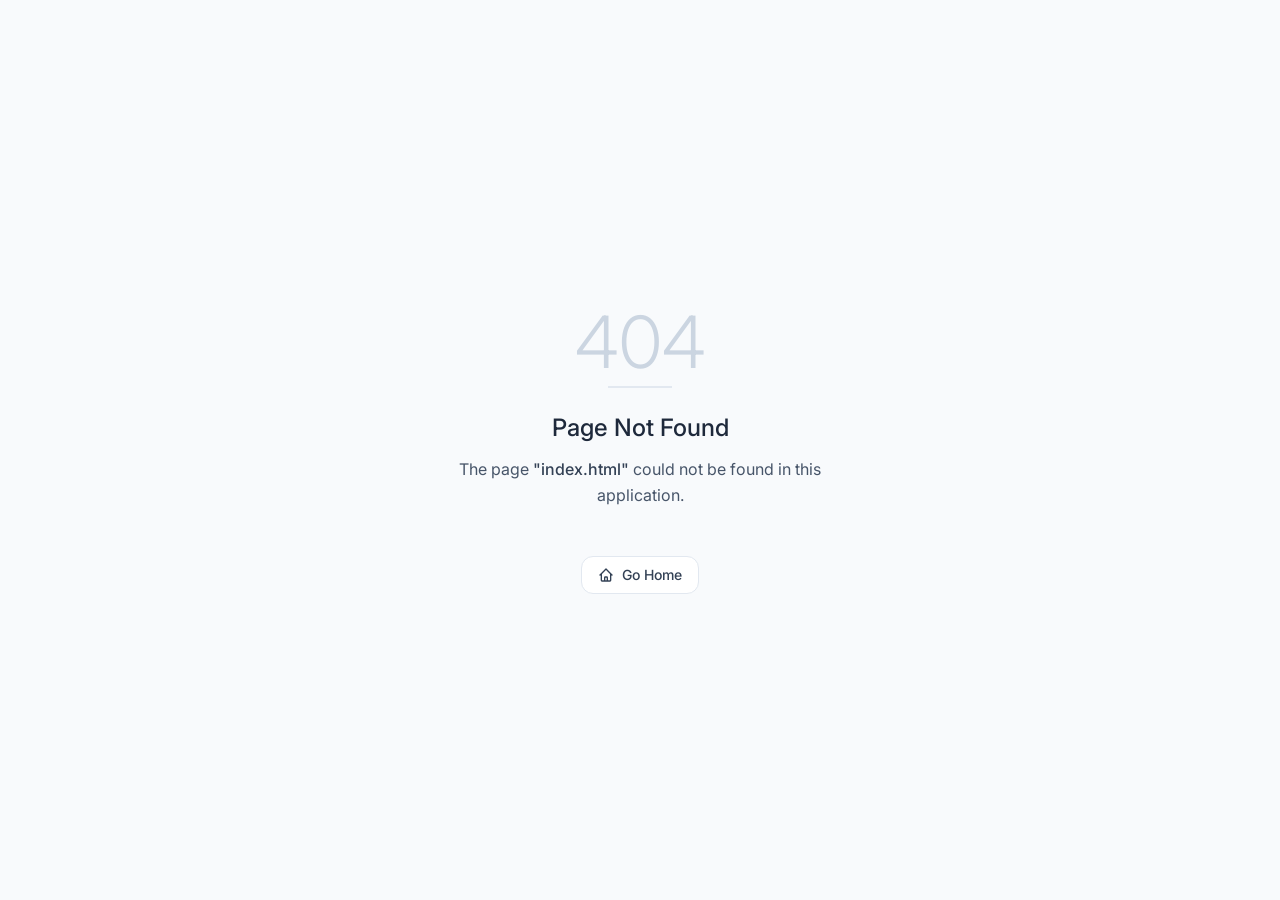
==== commit b598d17d: "Add files via upload" ====
--- a/index.html
+++ b/index.html
@@ -1,5 +1,5 @@
 <!DOCTYPE html>
-<html lang="pt-BR">
+<html lang="en">
  <head>
   <script>
    (function () {
@@ -172,4 +172,4 @@
    </div>
   </div>
  </body>
-</html>
+</html>
--- a/index-BEB7z_vC.css
+++ b/index-BEB7z_vC.css
@@ -1,5133 +1,5712 @@
-@import "https://fonts.googleapis.com/css2?family=Inter:wght@300;400;500;600;700&family=Space+Grotesk:wght@400;500;600;700&display=swap";.leaflet-pane,.leaflet-tile,.leaflet-marker-icon,.leaflet-marker-shadow,.leaflet-tile-container,.leaflet-pane>svg,.leaflet-pane>canvas,.leaflet-zoom-box,.leaflet-image-layer,.leaflet-layer {
-    position: absolute;
-    top: 0;
-    left: 0
-}
-
-.leaflet-container {
-    overflow: hidden
-}
-
-.leaflet-tile,.leaflet-marker-icon,.leaflet-marker-shadow {
-    -webkit-user-select: none;
-    user-select: none;
-    -webkit-user-drag: none
-}
-
-.leaflet-tile::selection {
-    background: 0 0
-}
-
-.leaflet-safari .leaflet-tile {
-    image-rendering: -webkit-optimize-contrast
-}
-
-.leaflet-safari .leaflet-tile-container {
-    -webkit-transform-origin: 0 0;
-    width: 1600px;
-    height: 1600px
-}
-
-.leaflet-marker-icon,.leaflet-marker-shadow {
-    display: block
-}
-
-.leaflet-container .leaflet-overlay-pane svg {
-    max-width: none!important;
-    max-height: none!important
-}
-
-.leaflet-container .leaflet-marker-pane img,.leaflet-container .leaflet-shadow-pane img,.leaflet-container .leaflet-tile-pane img,.leaflet-container img.leaflet-image-layer,.leaflet-container .leaflet-tile {
-    width: auto;
-    padding: 0;
-    max-width: none!important;
-    max-height: none!important
-}
-
-.leaflet-container img.leaflet-tile {
-    mix-blend-mode: plus-lighter
-}
-
-.leaflet-container.leaflet-touch-zoom {
-    touch-action: pan-x pan-y
-}
-
-.leaflet-container.leaflet-touch-drag {
-    touch-action: none;
-    touch-action: pinch-zoom
-}
-
-.leaflet-container.leaflet-touch-drag.leaflet-touch-zoom {
-    touch-action: none
-}
-
-.leaflet-container {
-    -webkit-tap-highlight-color: transparent
-}
-
-.leaflet-container a {
-    -webkit-tap-highlight-color: #33b5e566
-}
-
-.leaflet-tile {
-    filter: inherit;
-    visibility: hidden
-}
-
-.leaflet-tile-loaded {
-    visibility: inherit
-}
-
-.leaflet-zoom-box {
-    box-sizing: border-box;
-    z-index: 800;
-    width: 0;
-    height: 0
-}
-
-.leaflet-overlay-pane svg {
-    -moz-user-select: none
-}
-
-.leaflet-pane {
-    z-index: 400
-}
-
-.leaflet-tile-pane {
-    z-index: 200
-}
-
-.leaflet-overlay-pane {
-    z-index: 400
-}
-
-.leaflet-shadow-pane {
-    z-index: 500
-}
-
-.leaflet-marker-pane {
-    z-index: 600
-}
-
-.leaflet-tooltip-pane {
-    z-index: 650
-}
-
-.leaflet-popup-pane {
-    z-index: 700
-}
-
-.leaflet-map-pane canvas {
-    z-index: 100
-}
-
-.leaflet-map-pane svg {
-    z-index: 200
-}
-
-.leaflet-vml-shape {
-    width: 1px;
-    height: 1px
-}
-
-.lvml {
-    behavior: url(#default#VML);
-    display: inline-block;
-    position: absolute
-}
-
-.leaflet-control {
-    z-index: 800;
-    pointer-events: visiblePainted;
-    pointer-events: auto;
-    position: relative
-}
-
-.leaflet-top,.leaflet-bottom {
-    z-index: 1000;
-    pointer-events: none;
-    position: absolute
-}
-
-.leaflet-top {
-    top: 0
-}
-
-.leaflet-right {
-    right: 0
-}
-
-.leaflet-bottom {
-    bottom: 0
-}
-
-.leaflet-left {
-    left: 0
-}
-
-.leaflet-control {
-    float: left;
-    clear: both
-}
-
-.leaflet-right .leaflet-control {
-    float: right
-}
-
-.leaflet-top .leaflet-control {
-    margin-top: 10px
-}
-
-.leaflet-bottom .leaflet-control {
-    margin-bottom: 10px
-}
-
-.leaflet-left .leaflet-control {
-    margin-left: 10px
-}
-
-.leaflet-right .leaflet-control {
-    margin-right: 10px
-}
-
-.leaflet-fade-anim .leaflet-popup {
-    opacity: 0;
-    transition: opacity .2s linear
-}
-
-.leaflet-fade-anim .leaflet-map-pane .leaflet-popup {
-    opacity: 1
-}
-
-.leaflet-zoom-animated {
-    transform-origin: 0 0
-}
-
-svg.leaflet-zoom-animated {
-    will-change: transform
-}
-
-.leaflet-zoom-anim .leaflet-zoom-animated {
-    transition: transform .25s cubic-bezier(0,0,.25,1)
-}
-
-.leaflet-zoom-anim .leaflet-tile,.leaflet-pan-anim .leaflet-tile {
-    transition: none
-}
-
-.leaflet-zoom-anim .leaflet-zoom-hide {
-    visibility: hidden
-}
-
-.leaflet-interactive {
-    cursor: pointer
-}
-
-.leaflet-grab {
-    cursor: grab
-}
-
-.leaflet-crosshair,.leaflet-crosshair .leaflet-interactive {
-    cursor: crosshair
-}
-
-.leaflet-popup-pane,.leaflet-control {
-    cursor: auto
-}
-
-.leaflet-dragging .leaflet-grab,.leaflet-dragging .leaflet-grab .leaflet-interactive,.leaflet-dragging .leaflet-marker-draggable {
-    cursor: move;
-    cursor: grabbing
-}
-
-.leaflet-marker-icon,.leaflet-marker-shadow,.leaflet-image-layer,.leaflet-pane>svg path,.leaflet-tile-container {
-    pointer-events: none
-}
-
-.leaflet-marker-icon.leaflet-interactive,.leaflet-image-layer.leaflet-interactive,.leaflet-pane>svg path.leaflet-interactive,svg.leaflet-image-layer.leaflet-interactive path {
-    pointer-events: visiblePainted;
-    pointer-events: auto
-}
-
-.leaflet-container {
-    outline-offset: 1px;
-    background: #ddd
-}
-
-.leaflet-container a {
-    color: #0078a8
-}
-
-.leaflet-zoom-box {
-    background: #ffffff80;
-    border: 2px dotted #38f
-}
-
-.leaflet-container {
-    font-family: Helvetica Neue,Arial,Helvetica,sans-serif;
-    font-size: .75rem;
-    line-height: 1.5
-}
-
-.leaflet-bar {
-    border-radius: 4px;
-    box-shadow: 0 1px 5px #000000a6
-}
-
-.leaflet-bar a {
-    text-align: center;
-    color: #000;
-    background-color: #fff;
-    border-bottom: 1px solid #ccc;
-    width: 26px;
-    height: 26px;
-    line-height: 26px;
-    text-decoration: none;
-    display: block
-}
-
-.leaflet-bar a,.leaflet-control-layers-toggle {
-    background-position: 50%;
-    background-repeat: no-repeat;
-    display: block
-}
-
-.leaflet-bar a:hover,.leaflet-bar a:focus {
-    background-color: #f4f4f4
-}
-
-.leaflet-bar a:first-child {
-    border-top-left-radius: 4px;
-    border-top-right-radius: 4px
-}
-
-.leaflet-bar a:last-child {
-    border-bottom: none;
-    border-bottom-right-radius: 4px;
-    border-bottom-left-radius: 4px
-}
-
-.leaflet-bar a.leaflet-disabled {
-    cursor: default;
-    color: #bbb;
-    background-color: #f4f4f4
-}
-
-.leaflet-touch .leaflet-bar a {
-    width: 30px;
-    height: 30px;
-    line-height: 30px
-}
-
-.leaflet-touch .leaflet-bar a:first-child {
-    border-top-left-radius: 2px;
-    border-top-right-radius: 2px
-}
-
-.leaflet-touch .leaflet-bar a:last-child {
-    border-bottom-right-radius: 2px;
-    border-bottom-left-radius: 2px
-}
-
-.leaflet-control-zoom-in,.leaflet-control-zoom-out {
-    text-indent: 1px;
-    font: 700 18px Lucida Console,Monaco,monospace
-}
-
-.leaflet-touch .leaflet-control-zoom-in,.leaflet-touch .leaflet-control-zoom-out {
-    font-size: 22px
-}
-
-.leaflet-control-layers {
-    background: #fff;
-    border-radius: 5px;
-    box-shadow: 0 1px 5px #0006
-}
-
-.leaflet-control-layers-toggle {
-    background-image: url([data-uri]);
-    width: 36px;
-    height: 36px
-}
-
-.leaflet-retina .leaflet-control-layers-toggle {
-    background-image: url([data-uri]);
-    background-size: 26px 26px
-}
-
-.leaflet-touch .leaflet-control-layers-toggle {
-    width: 44px;
-    height: 44px
-}
-
-.leaflet-control-layers .leaflet-control-layers-list,.leaflet-control-layers-expanded .leaflet-control-layers-toggle {
-    display: none
-}
-
-.leaflet-control-layers-expanded .leaflet-control-layers-list {
-    display: block;
-    position: relative
-}
-
-.leaflet-control-layers-expanded {
-    color: #333;
-    background: #fff;
-    padding: 6px 10px 6px 6px
-}
-
-.leaflet-control-layers-scrollbar {
-    padding-right: 5px;
-    overflow: hidden scroll
-}
-
-.leaflet-control-layers-selector {
-    margin-top: 2px;
-    position: relative;
-    top: 1px
-}
-
-.leaflet-control-layers label {
-    font-size: 1.08333em;
-    display: block
-}
-
-.leaflet-control-layers-separator {
-    border-top: 1px solid #ddd;
-    height: 0;
-    margin: 5px -10px 5px -6px
-}
-
-.leaflet-default-icon-path {
-    background-image: url([data-uri])
-}
-
-.leaflet-container .leaflet-control-attribution {
-    background: #fffc;
-    margin: 0
-}
-
-.leaflet-control-attribution,.leaflet-control-scale-line {
-    color: #333;
-    padding: 0 5px;
-    line-height: 1.4
-}
-
-.leaflet-control-attribution a {
-    text-decoration: none
-}
-
-.leaflet-control-attribution a:hover,.leaflet-control-attribution a:focus {
-    text-decoration: underline
-}
-
-.leaflet-attribution-flag {
-    width: 1em;
-    height: .6669em;
-    vertical-align: baseline!important;
-    display: inline!important
-}
-
-.leaflet-left .leaflet-control-scale {
-    margin-left: 5px
-}
-
-.leaflet-bottom .leaflet-control-scale {
-    margin-bottom: 5px
-}
-
-.leaflet-control-scale-line {
-    white-space: nowrap;
-    box-sizing: border-box;
-    text-shadow: 1px 1px #fff;
-    background: #fffc;
-    border: 2px solid #777;
-    border-top: none;
-    padding: 2px 5px 1px;
-    line-height: 1.1
-}
-
-.leaflet-control-scale-line:not(:first-child) {
-    border-top: 2px solid #777;
-    border-bottom: none;
-    margin-top: -2px
-}
-
-.leaflet-control-scale-line:not(:first-child):not(:last-child) {
-    border-bottom: 2px solid #777
-}
-
-.leaflet-touch .leaflet-control-attribution,.leaflet-touch .leaflet-control-layers,.leaflet-touch .leaflet-bar {
-    box-shadow: none
-}
-
-.leaflet-touch .leaflet-control-layers,.leaflet-touch .leaflet-bar {
-    background-clip: padding-box;
-    border: 2px solid #0003
-}
-
-.leaflet-popup {
-    text-align: center;
-    margin-bottom: 20px;
-    position: absolute
-}
-
-.leaflet-popup-content-wrapper {
-    text-align: left;
-    border-radius: 12px;
-    padding: 1px
-}
-
-.leaflet-popup-content {
-    min-height: 1px;
-    margin: 13px 24px 13px 20px;
-    font-size: 1.08333em;
-    line-height: 1.3
-}
-
-.leaflet-popup-content p {
-    margin: 1.3em 0
-}
-
-.leaflet-popup-tip-container {
-    pointer-events: none;
-    width: 40px;
-    height: 20px;
-    margin-top: -1px;
-    margin-left: -20px;
-    position: absolute;
-    left: 50%;
-    overflow: hidden
-}
-
-.leaflet-popup-tip {
-    pointer-events: auto;
-    width: 17px;
-    height: 17px;
-    margin: -10px auto 0;
-    padding: 1px;
-    transform: rotate(45deg)
-}
-
-.leaflet-popup-content-wrapper,.leaflet-popup-tip {
-    color: #333;
-    background: #fff;
-    box-shadow: 0 3px 14px #0006
-}
-
-.leaflet-container a.leaflet-popup-close-button {
-    text-align: center;
-    color: #757575;
-    background: 0 0;
-    border: none;
-    width: 24px;
-    height: 24px;
-    font: 16px/24px Tahoma,Verdana,sans-serif;
-    text-decoration: none;
-    position: absolute;
-    top: 0;
-    right: 0
-}
-
-.leaflet-container a.leaflet-popup-close-button:hover,.leaflet-container a.leaflet-popup-close-button:focus {
-    color: #585858
-}
-
-.leaflet-popup-scrolled {
-    overflow: auto
-}
-
-.leaflet-oldie .leaflet-popup-content-wrapper {
-    -ms-zoom:1}
-
-.leaflet-oldie .leaflet-popup-tip {
-    -ms-filter: "progid:DXImageTransform.Microsoft.Matrix(M11=0.70710678, M12=0.70710678, M21=-0.70710678, M22=0.70710678)";
-    width: 24px;
-    filter: progid:DXImageTransform.Microsoft.Matrix(M11=.707107, M12=.707107, M21=-.707107, M22=.707107);
-    margin: 0 auto
-}
-
-.leaflet-oldie .leaflet-control-zoom,.leaflet-oldie .leaflet-control-layers,.leaflet-oldie .leaflet-popup-content-wrapper,.leaflet-oldie .leaflet-popup-tip {
-    border: 1px solid #999
-}
-
-.leaflet-div-icon {
-    background: #fff;
-    border: 1px solid #666
-}
-
-.leaflet-tooltip {
-    color: #222;
-    white-space: nowrap;
-    -webkit-user-select: none;
-    user-select: none;
-    pointer-events: none;
-    background-color: #fff;
-    border: 1px solid #fff;
-    border-radius: 3px;
-    padding: 6px;
-    position: absolute;
-    box-shadow: 0 1px 3px #0006
-}
-
-.leaflet-tooltip.leaflet-interactive {
-    cursor: pointer;
-    pointer-events: auto
-}
-
-.leaflet-tooltip-top:before,.leaflet-tooltip-bottom:before,.leaflet-tooltip-left:before,.leaflet-tooltip-right:before {
-    pointer-events: none;
-    content: "";
-    background: 0 0;
-    border: 6px solid #0000;
-    position: absolute
-}
-
-.leaflet-tooltip-bottom {
-    margin-top: 6px
-}
-
-.leaflet-tooltip-top {
-    margin-top: -6px
-}
-
-.leaflet-tooltip-bottom:before,.leaflet-tooltip-top:before {
-    margin-left: -6px;
-    left: 50%
-}
-
-.leaflet-tooltip-top:before {
-    border-top-color: #fff;
-    margin-bottom: -12px;
-    bottom: 0
-}
-
-.leaflet-tooltip-bottom:before {
-    border-bottom-color: #fff;
-    margin-top: -12px;
-    margin-left: -6px;
-    top: 0
-}
-
-.leaflet-tooltip-left {
-    margin-left: -6px
-}
-
-.leaflet-tooltip-right {
-    margin-left: 6px
-}
-
-.leaflet-tooltip-left:before,.leaflet-tooltip-right:before {
-    margin-top: -6px;
-    top: 50%
-}
-
-.leaflet-tooltip-left:before {
-    border-left-color: #fff;
-    margin-right: -12px;
-    right: 0
-}
-
-.leaflet-tooltip-right:before {
-    border-right-color: #fff;
-    margin-left: -12px;
-    left: 0
-}
-
-@media print {
-    .leaflet-control {
-        -webkit-print-color-adjust: exact;
-        print-color-adjust: exact
-    }
-}
-
-*,:before,:after,::backdrop {
-    --tw-border-spacing-x: 0;
-    --tw-border-spacing-y: 0;
-    --tw-translate-x: 0;
-    --tw-translate-y: 0;
-    --tw-rotate: 0;
-    --tw-skew-x: 0;
-    --tw-skew-y: 0;
-    --tw-scale-x: 1;
-    --tw-scale-y: 1;
-    --tw-pan-x: ;
-    --tw-pan-y: ;
-    --tw-pinch-zoom: ;
-    --tw-scroll-snap-strictness: proximity;
-    --tw-gradient-from-position: ;
-    --tw-gradient-via-position: ;
-    --tw-gradient-to-position: ;
-    --tw-ordinal: ;
-    --tw-slashed-zero: ;
-    --tw-numeric-figure: ;
-    --tw-numeric-spacing: ;
-    --tw-numeric-fraction: ;
-    --tw-ring-inset: ;
-    --tw-ring-offset-width: 0px;
-    --tw-ring-offset-color: #fff;
-    --tw-ring-color: #3b82f680;
-    --tw-ring-offset-shadow: 0 0 #0000;
-    --tw-ring-shadow: 0 0 #0000;
-    --tw-shadow: 0 0 #0000;
-    --tw-shadow-colored: 0 0 #0000;
-    --tw-blur: ;
-    --tw-brightness: ;
-    --tw-contrast: ;
-    --tw-grayscale: ;
-    --tw-hue-rotate: ;
-    --tw-invert: ;
-    --tw-saturate: ;
-    --tw-sepia: ;
-    --tw-drop-shadow: ;
-    --tw-backdrop-blur: ;
-    --tw-backdrop-brightness: ;
-    --tw-backdrop-contrast: ;
-    --tw-backdrop-grayscale: ;
-    --tw-backdrop-hue-rotate: ;
-    --tw-backdrop-invert: ;
-    --tw-backdrop-opacity: ;
-    --tw-backdrop-saturate: ;
-    --tw-backdrop-sepia: ;
-    --tw-contain-size: ;
-    --tw-contain-layout: ;
-    --tw-contain-paint: ;
-    --tw-contain-style:
-}
-
-*,:before,:after {
-    box-sizing: border-box;
-    border: 0 solid #e5e7eb
-}
-
-:before,:after {
-    --tw-content: ""
-}
-
-html,:host {
-    -webkit-text-size-adjust: 100%;
-    tab-size: 4;
-    font-feature-settings: normal;
-    font-variation-settings: normal;
-    -webkit-tap-highlight-color: transparent;
-    font-family: ui-sans-serif,system-ui,sans-serif,Apple Color Emoji,Segoe UI Emoji,Segoe UI Symbol,Noto Color Emoji;
-    line-height: 1.5
-}
-
-body {
-    line-height: inherit;
-    margin: 0
-}
-
-hr {
-    height: 0;
-    color: inherit;
-    border-top-width: 1px
-}
-
-abbr:where([title]) {
-    -webkit-text-decoration: underline dotted;
-    text-decoration: underline dotted
-}
-
-h1,h2,h3,h4,h5,h6 {
-    font-size: inherit;
-    font-weight: inherit
-}
-
-a {
-    color: inherit;
-    -webkit-text-decoration: inherit;
-    text-decoration: inherit
-}
-
-b,strong {
-    font-weight: bolder
-}
-
-code,kbd,samp,pre {
-    font-family: var(--font-mono);
-    font-feature-settings: normal;
-    font-variation-settings: normal;
-    font-size: 1em
-}
-
-small {
-    font-size: 80%
-}
-
-sub,sup {
-    vertical-align: baseline;
-    font-size: 75%;
-    line-height: 0;
-    position: relative
-}
-
-sub {
-    bottom: -.25em
-}
-
-sup {
-    top: -.5em
-}
-
-table {
-    text-indent: 0;
-    border-color: inherit;
-    border-collapse: collapse
-}
-
-button,input,optgroup,select,textarea {
-    font-feature-settings: inherit;
-    font-variation-settings: inherit;
-    font-family: inherit;
-    font-size: 100%;
-    font-weight: inherit;
-    line-height: inherit;
-    letter-spacing: inherit;
-    color: inherit;
-    margin: 0;
-    padding: 0
-}
-
-button,select {
-    text-transform: none
-}
-
-button,input:where([type=button]),input:where([type=reset]),input:where([type=submit]) {
-    -webkit-appearance: button;
-    background-color: #0000;
-    background-image: none
-}
-
-:-moz-focusring {
-    outline: auto
-}
-
-:-moz-ui-invalid {
-    box-shadow: none
-}
-
-progress {
-    vertical-align: baseline
-}
-
-::-webkit-inner-spin-button {
-    height: auto
-}
-
-::-webkit-outer-spin-button {
-    height: auto
-}
-
-[type=search] {
-    -webkit-appearance: textfield;
-    outline-offset: -2px
-}
-
-::-webkit-search-decoration {
-    -webkit-appearance: none
-}
-
-::-webkit-file-upload-button {
-    -webkit-appearance: button;
-    font: inherit
-}
-
-summary {
-    display: list-item
-}
-
-blockquote,dl,dd,h1,h2,h3,h4,h5,h6,hr,figure,p,pre {
-    margin: 0
-}
-
-fieldset {
-    margin: 0;
-    padding: 0
-}
-
-legend {
-    padding: 0
-}
-
-ol,ul,menu {
-    margin: 0;
-    padding: 0;
-    list-style: none
-}
-
-dialog {
-    padding: 0
-}
-
-textarea {
-    resize: vertical
-}
-
-input::-moz-placeholder {
-    opacity: 1;
-    color: #9ca3af
-}
-
-textarea::-moz-placeholder {
-    opacity: 1;
-    color: #9ca3af
-}
-
-input::placeholder,textarea::placeholder {
-    opacity: 1;
-    color: #9ca3af
-}
-
-button,[role=button] {
-    cursor: pointer
-}
-
-:disabled {
-    cursor: default
-}
-
-img,svg,video,canvas,audio,iframe,embed,object {
-    vertical-align: middle;
-    display: block
-}
-
-img,video {
-    max-width: 100%;
-    height: auto
-}
-
-[hidden]:where(:not([hidden=until-found])) {
-    display: none
-}
-
-:root {
-    --background: 220 26% 7%;
-    --foreground: 210 30% 96%;
-    --card: 220 20% 10%;
-    --card-foreground: 210 30% 96%;
-    --popover: 220 20% 10%;
-    --popover-foreground: 210 30% 96%;
-    --primary: 210 50% 62%;
-    --primary-foreground: 220 26% 8%;
-    --secondary: 220 18% 15%;
-    --secondary-foreground: 210 30% 96%;
-    --muted: 220 18% 15%;
-    --muted-foreground: 215 16% 62%;
-    --accent: 199 68% 52%;
-    --accent-foreground: 220 26% 8%;
-    --destructive: 0 62.8% 40%;
-    --destructive-foreground: 210 30% 96%;
-    --border: 220 16% 19%;
-    --input: 220 16% 19%;
-    --ring: 210 50% 62%;
-    --chart-1: 210 50% 62%;
-    --chart-2: 199 68% 52%;
-    --chart-3: 220 40% 58%;
-    --chart-4: 195 58% 48%;
-    --chart-5: 230 45% 62%;
-    --radius: .75rem;
-    --font-heading: "Space Grotesk", ui-sans-serif, system-ui, sans-serif;
-    --font-body: "Inter", ui-sans-serif, system-ui, sans-serif;
-    --font-display: "Space Grotesk", ui-sans-serif, system-ui, sans-serif;
-    --font-mono: ui-monospace, SFMono-Regular, Menlo, Monaco, Consolas, "Liberation Mono", "Courier New", monospace;
-    --sidebar-background: 220 26% 7%;
-    --sidebar-foreground: 210 30% 96%;
-    --sidebar-primary: 210 50% 62%;
-    --sidebar-primary-foreground: 220 26% 8%;
-    --sidebar-accent: 220 18% 15%;
-    --sidebar-accent-foreground: 210 30% 96%;
-    --sidebar-border: 220 16% 19%;
-    --sidebar-ring: 210 50% 62%
-}
-
-.dark {
-    --background: 220 26% 7%;
-    --foreground: 210 30% 96%;
-    --card: 220 20% 10%;
-    --card-foreground: 210 30% 96%;
-    --popover: 220 20% 10%;
-    --popover-foreground: 210 30% 96%;
-    --primary: 210 50% 62%;
-    --primary-foreground: 220 26% 8%;
-    --secondary: 220 18% 15%;
-    --secondary-foreground: 210 30% 96%;
-    --muted: 220 18% 15%;
-    --muted-foreground: 215 16% 62%;
-    --accent: 199 68% 52%;
-    --accent-foreground: 220 26% 8%;
-    --destructive: 0 62.8% 40%;
-    --destructive-foreground: 210 30% 96%;
-    --border: 220 16% 19%;
-    --input: 220 16% 19%;
-    --ring: 210 50% 62%
-}
-
-* {
-    border-color: hsl(var(--border));
-    outline-color: hsl(var(--ring) / .5)
-}
-
-html {
-    scroll-behavior: smooth
-}
-
-body {
-    background-color: hsl(var(--background));
-    font-family: var(--font-body);
-    color: hsl(var(--foreground));
-    -webkit-font-smoothing: antialiased;
-    -moz-osx-font-smoothing: grayscale
-}
-
-::selection {
-    background: hsl(var(--primary) / .3);
-    color: hsl(var(--foreground))
-}
-
-.container {
-    width: 100%
-}
-
-@media (width>=640px) {
-    .container {
-        max-width: 640px
-    }
-}
-
-@media (width>=768px) {
-    .container {
-        max-width: 768px
-    }
-}
-
-@media (width>=1024px) {
-    .container {
-        max-width: 1024px
-    }
-}
-
-@media (width>=1280px) {
-    .container {
-        max-width: 1280px
-    }
-}
-
-@media (width>=1536px) {
-    .container {
-        max-width: 1536px
-    }
-}
-
-.sr-only {
-    clip: rect(0, 0, 0, 0);
-    white-space: nowrap;
-    border-width: 0;
-    width: 1px;
-    height: 1px;
-    margin: -1px;
-    padding: 0;
-    position: absolute;
-    overflow: hidden
-}
-
-.pointer-events-none {
-    pointer-events: none
-}
-
-.pointer-events-auto {
-    pointer-events: auto
-}
-
-.visible {
-    visibility: visible
-}
-
-.invisible {
-    visibility: hidden
-}
-
-.static {
-    position: static
-}
-
-.fixed {
-    position: fixed
-}
-
-.absolute {
-    position: absolute
-}
-
-.relative {
-    position: relative
-}
-
-.-inset-1 {
-    inset: -.25rem
-}
-
-.-inset-3 {
-    inset: -.75rem
-}
-
-.-inset-4 {
-    inset: -1rem
-}
-
-.inset-0 {
-    inset: 0
-}
-
-.inset-x-0 {
-    left: 0;
-    right: 0
-}
-
-.inset-y-0 {
-    top: 0;
-    bottom: 0
-}
-
-.-bottom-12 {
-    bottom: -3rem
-}
-
-.-bottom-6 {
-    bottom: -1.5rem
-}
-
-.-left-12 {
-    left: -3rem
-}
-
-.-left-32 {
-    left: -8rem
-}
-
-.-left-6 {
-    left: -1.5rem
-}
-
-.-right-10 {
-    right: -2.5rem
-}
-
-.-right-12 {
-    right: -3rem
-}
-
-.-right-2 {
-    right: -.5rem
-}
-
-.-right-32 {
-    right: -8rem
-}
-
-.-top-10 {
-    top: -2.5rem
-}
-
-.-top-12 {
-    top: -3rem
-}
-
-.-top-2 {
-    top: -.5rem
-}
-
-.bottom-0 {
-    bottom: 0
-}
-
-.bottom-1\/4 {
-    bottom: 25%
-}
-
-.bottom-6 {
-    bottom: 1.5rem
-}
-
-.left-0 {
-    left: 0
-}
-
-.left-1 {
-    left: .25rem
-}
-
-.left-1\/2 {
-    left: 50%
-}
-
-.left-1\/3 {
-    left: 33.3333%
-}
-
-.left-1\/4 {
-    left: 25%
-}
-
-.left-2 {
-    left: .5rem
-}
-
-.left-3 {
-    left: .75rem
-}
-
-.left-4 {
-    left: 1rem
-}
-
-.left-\[50\%\] {
-    left: 50%
-}
-
-.right-0 {
-    right: 0
-}
-
-.right-1 {
-    right: .25rem
-}
-
-.right-1\/4 {
-    right: 25%
-}
-
-.right-2 {
-    right: .5rem
-}
-
-.right-3 {
-    right: .75rem
-}
-
-.right-4 {
-    right: 1rem
-}
-
-.right-5 {
-    right: 1.25rem
-}
-
-.right-6 {
-    right: 1.5rem
-}
-
-.top-0 {
-    top: 0
-}
-
-.top-1\.5 {
-    top: .375rem
-}
-
-.top-1\/2 {
-    top: 50%
-}
-
-.top-1\/3 {
-    top: 33.3333%
-}
-
-.top-1\/4 {
-    top: 25%
-}
-
-.top-2 {
-    top: .5rem
-}
-
-.top-24 {
-    top: 6rem
-}
-
-.top-3\.5 {
-    top: .875rem
-}
-
-.top-4 {
-    top: 1rem
-}
-
-.top-64 {
-    top: 16rem
-}
-
-.top-7 {
-    top: 1.75rem
-}
-
-.top-\[1px\] {
-    top: 1px
-}
-
-.top-\[50\%\] {
-    top: 50%
-}
-
-.top-\[60\%\] {
-    top: 60%
-}
-
-.top-full {
-    top: 100%
-}
-
-.z-0 {
-    z-index: 0
-}
-
-.z-10 {
-    z-index: 10
-}
-
-.z-20 {
-    z-index: 20
-}
-
-.z-50 {
-    z-index: 50
-}
-
-.z-\[100\] {
-    z-index: 100
-}
-
-.z-\[1\] {
-    z-index: 1
-}
-
-.-mx-1 {
-    margin-left: -.25rem;
-    margin-right: -.25rem
-}
-
-.mx-2 {
-    margin-left: .5rem;
-    margin-right: .5rem
-}
-
-.mx-3\.5 {
-    margin-left: .875rem;
-    margin-right: .875rem
-}
-
-.mx-auto {
-    margin-left: auto;
-    margin-right: auto
-}
-
-.my-0\.5 {
-    margin-top: .125rem;
-    margin-bottom: .125rem
-}
-
-.my-1 {
-    margin-top: .25rem;
-    margin-bottom: .25rem
-}
-
-.-ml-4 {
-    margin-left: -1rem
-}
-
-.-mt-4 {
-    margin-top: -1rem
-}
-
-.mb-1 {
-    margin-bottom: .25rem
-}
-
-.mb-10 {
-    margin-bottom: 2.5rem
-}
-
-.mb-2 {
-    margin-bottom: .5rem
-}
-
-.mb-3 {
-    margin-bottom: .75rem
-}
-
-.mb-4 {
-    margin-bottom: 1rem
-}
-
-.mb-6 {
-    margin-bottom: 1.5rem
-}
-
-.mb-8 {
-    margin-bottom: 2rem
-}
-
-.ml-1 {
-    margin-left: .25rem
-}
-
-.ml-2 {
-    margin-left: .5rem
-}
-
-.ml-auto {
-    margin-left: auto
-}
-
-.mr-1 {
-    margin-right: .25rem
-}
-
-.mr-2 {
-    margin-right: .5rem
-}
-
-.mt-0\.5 {
-    margin-top: .125rem
-}
-
-.mt-1 {
-    margin-top: .25rem
-}
-
-.mt-1\.5 {
-    margin-top: .375rem
-}
-
-.mt-10 {
-    margin-top: 2.5rem
-}
-
-.mt-12 {
-    margin-top: 3rem
-}
-
-.mt-14 {
-    margin-top: 3.5rem
-}
-
-.mt-16 {
-    margin-top: 4rem
-}
-
-.mt-2 {
-    margin-top: .5rem
-}
-
-.mt-24 {
-    margin-top: 6rem
-}
-
-.mt-3 {
-    margin-top: .75rem
-}
-
-.mt-4 {
-    margin-top: 1rem
-}
-
-.mt-5 {
-    margin-top: 1.25rem
-}
-
-.mt-6 {
-    margin-top: 1.5rem
-}
-
-.mt-7 {
-    margin-top: 1.75rem
-}
-
-.mt-8 {
-    margin-top: 2rem
-}
-
-.mt-9 {
-    margin-top: 2.25rem
-}
-
-.mt-auto {
-    margin-top: auto
-}
-
-.block {
-    display: block
-}
-
-.inline-block {
-    display: inline-block
-}
-
-.inline {
-    display: inline
-}
-
-.flex {
-    display: flex
-}
-
-.inline-flex {
-    display: inline-flex
-}
-
-.table {
-    display: table
-}
-
-.grid {
-    display: grid
-}
-
-.hidden {
-    display: none
-}
-
-.aspect-\[16\/11\] {
-    aspect-ratio: 16/11
-}
-
-.aspect-\[4\/5\] {
-    aspect-ratio: 4/5
-}
-
-.aspect-square {
-    aspect-ratio: 1
-}
-
-.aspect-video {
-    aspect-ratio: 16/9
-}
-
-.size-4 {
-    width: 1rem;
-    height: 1rem
-}
-
-.h-0\.5 {
-    height: .125rem
-}
-
-.h-1 {
-    height: .25rem
-}
-
-.h-1\.5 {
-    height: .375rem
-}
-
-.h-10 {
-    height: 2.5rem
-}
-
-.h-11 {
-    height: 2.75rem
-}
-
-.h-12 {
-    height: 3rem
-}
-
-.h-14 {
-    height: 3.5rem
-}
-
-.h-16 {
-    height: 4rem
-}
-
-.h-2 {
-    height: .5rem
-}
-
-.h-2\.5 {
-    height: .625rem
-}
-
-.h-3 {
-    height: .75rem
-}
-
-.h-3\.5 {
-    height: .875rem
-}
-
-.h-32 {
-    height: 8rem
-}
-
-.h-4 {
-    height: 1rem
-}
-
-.h-40 {
-    height: 10rem
-}
-
-.h-44 {
-    height: 11rem
-}
-
-.h-5 {
-    height: 1.25rem
-}
-
-.h-6 {
-    height: 1.5rem
-}
-
-.h-7 {
-    height: 1.75rem
-}
-
-.h-72 {
-    height: 18rem
-}
-
-.h-8 {
-    height: 2rem
-}
-
-.h-9 {
-    height: 2.25rem
-}
-
-.h-96 {
-    height: 24rem
-}
-
-.h-\[100vh\] {
-    height: 100vh
-}
-
-.h-\[1px\] {
-    height: 1px
-}
-
-.h-\[400px\] {
-    height: 400px
-}
-
-.h-\[420px\] {
-    height: 420px
-}
-
-.h-\[var\(--radix-navigation-menu-viewport-height\)\] {
-    height: var(--radix-navigation-menu-viewport-height)
-}
-
-.h-\[var\(--radix-select-trigger-height\)\] {
-    height: var(--radix-select-trigger-height)
-}
-
-.h-auto {
-    height: auto
-}
-
-.h-full {
-    height: 100%
-}
-
-.h-px {
-    height: 1px
-}
-
-.h-svh {
-    height: 100svh
-}
-
-.max-h-96 {
-    max-height: 24rem
-}
-
-.max-h-\[300px\] {
-    max-height: 300px
-}
-
-.max-h-\[52vh\] {
-    max-height: 52vh
-}
-
-.max-h-\[54vh\] {
-    max-height: 54vh
-}
-
-.max-h-screen {
-    max-height: 100vh
-}
-
-.min-h-0 {
-    min-height: 0
-}
-
-.min-h-\[260px\] {
-    min-height: 260px
-}
-
-.min-h-\[60px\] {
-    min-height: 60px
-}
-
-.min-h-\[640px\] {
-    min-height: 640px
-}
-
-.min-h-screen {
-    min-height: 100vh
-}
-
-.min-h-svh {
-    min-height: 100svh
-}
-
-.w-0 {
-    width: 0
-}
-
-.w-1 {
-    width: .25rem
-}
-
-.w-1\.5 {
-    width: .375rem
-}
-
-.w-10 {
-    width: 2.5rem
-}
-
-.w-11 {
-    width: 2.75rem
-}
-
-.w-12 {
-    width: 3rem
-}
-
-.w-14 {
-    width: 3.5rem
-}
-
-.w-16 {
-    width: 4rem
-}
-
-.w-2 {
-    width: .5rem
-}
-
-.w-2\.5 {
-    width: .625rem
-}
-
-.w-24 {
-    width: 6rem
-}
-
-.w-3 {
-    width: .75rem
-}
-
-.w-3\.5 {
-    width: .875rem
-}
-
-.w-3\/4 {
-    width: 75%
-}
-
-.w-4 {
-    width: 1rem
-}
-
-.w-40 {
-    width: 10rem
-}
-
-.w-5 {
-    width: 1.25rem
-}
-
-.w-6 {
-    width: 1.5rem
-}
-
-.w-64 {
-    width: 16rem
-}
-
-.w-7 {
-    width: 1.75rem
-}
-
-.w-72 {
-    width: 18rem
-}
-
-.w-8 {
-    width: 2rem
-}
-
-.w-9 {
-    width: 2.25rem
-}
-
-.w-96 {
-    width: 24rem
-}
-
-.w-\[--sidebar-width\] {
-    width: var(--sidebar-width)
-}
-
-.w-\[100px\] {
-    width: 100px
-}
-
-.w-\[1px\] {
-    width: 1px
-}
-
-.w-\[600px\] {
-    width: 600px
-}
-
-.w-auto {
-    width: auto
-}
-
-.w-full {
-    width: 100%
-}
-
-.w-max {
-    width: max-content
-}
-
-.w-px {
-    width: 1px
-}
-
-.min-w-0 {
-    min-width: 0
-}
-
-.min-w-10 {
-    min-width: 2.5rem
-}
-
-.min-w-5 {
-    min-width: 1.25rem
-}
-
-.min-w-8 {
-    min-width: 2rem
-}
-
-.min-w-9 {
-    min-width: 2.25rem
-}
-
-.min-w-\[12rem\] {
-    min-width: 12rem
-}
-
-.min-w-\[8rem\] {
-    min-width: 8rem
-}
-
-.min-w-\[var\(--radix-select-trigger-width\)\] {
-    min-width: var(--radix-select-trigger-width)
-}
-
-.max-w-2xl {
-    max-width: 42rem
-}
-
-.max-w-3xl {
-    max-width: 48rem
-}
-
-.max-w-4xl {
-    max-width: 56rem
-}
-
-.max-w-5xl {
-    max-width: 64rem
-}
-
-.max-w-6xl {
-    max-width: 72rem
-}
-
-.max-w-7xl {
-    max-width: 80rem
-}
-
-.max-w-\[--skeleton-width\] {
-    max-width: var(--skeleton-width)
-}
-
-.max-w-\[15rem\] {
-    max-width: 15rem
-}
-
-.max-w-lg {
-    max-width: 32rem
-}
-
-.max-w-max {
-    max-width: max-content
-}
-
-.max-w-md {
-    max-width: 28rem
-}
-
-.max-w-sm {
-    max-width: 24rem
-}
-
-.max-w-xl {
-    max-width: 36rem
-}
-
-.flex-1 {
-    flex: 1
-}
-
-.flex-shrink-0,.shrink-0 {
-    flex-shrink: 0
-}
-
-.grow {
-    flex-grow: 1
-}
-
-.grow-0 {
-    flex-grow: 0
-}
-
-.basis-full {
-    flex-basis: 100%
-}
-
-.caption-bottom {
-    caption-side: bottom
-}
-
-.border-collapse {
-    border-collapse: collapse
-}
-
-.-translate-x-1\/2 {
-    --tw-translate-x: -50%;
-    transform: translate(var(--tw-translate-x), var(--tw-translate-y)) rotate(var(--tw-rotate)) skewX(var(--tw-skew-x)) skewY(var(--tw-skew-y)) scaleX(var(--tw-scale-x)) scaleY(var(--tw-scale-y))
-}
-
-.-translate-x-px {
-    --tw-translate-x: -1px;
-    transform: translate(var(--tw-translate-x), var(--tw-translate-y)) rotate(var(--tw-rotate)) skewX(var(--tw-skew-x)) skewY(var(--tw-skew-y)) scaleX(var(--tw-scale-x)) scaleY(var(--tw-scale-y))
-}
-
-.-translate-y-1\/2 {
-    --tw-translate-y: -50%;
-    transform: translate(var(--tw-translate-x), var(--tw-translate-y)) rotate(var(--tw-rotate)) skewX(var(--tw-skew-x)) skewY(var(--tw-skew-y)) scaleX(var(--tw-scale-x)) scaleY(var(--tw-scale-y))
-}
-
-.translate-x-\[-50\%\] {
-    --tw-translate-x: -50%;
-    transform: translate(var(--tw-translate-x), var(--tw-translate-y)) rotate(var(--tw-rotate)) skewX(var(--tw-skew-x)) skewY(var(--tw-skew-y)) scaleX(var(--tw-scale-x)) scaleY(var(--tw-scale-y))
-}
-
-.translate-x-px {
-    --tw-translate-x: 1px;
-    transform: translate(var(--tw-translate-x), var(--tw-translate-y)) rotate(var(--tw-rotate)) skewX(var(--tw-skew-x)) skewY(var(--tw-skew-y)) scaleX(var(--tw-scale-x)) scaleY(var(--tw-scale-y))
-}
-
-.translate-y-\[-50\%\] {
-    --tw-translate-y: -50%;
-    transform: translate(var(--tw-translate-x), var(--tw-translate-y)) rotate(var(--tw-rotate)) skewX(var(--tw-skew-x)) skewY(var(--tw-skew-y)) scaleX(var(--tw-scale-x)) scaleY(var(--tw-scale-y))
-}
-
-.rotate-45 {
-    --tw-rotate: 45deg;
-    transform: translate(var(--tw-translate-x), var(--tw-translate-y)) rotate(var(--tw-rotate)) skewX(var(--tw-skew-x)) skewY(var(--tw-skew-y)) scaleX(var(--tw-scale-x)) scaleY(var(--tw-scale-y))
-}
-
-.rotate-90 {
-    --tw-rotate: 90deg;
-    transform: translate(var(--tw-translate-x), var(--tw-translate-y)) rotate(var(--tw-rotate)) skewX(var(--tw-skew-x)) skewY(var(--tw-skew-y)) scaleX(var(--tw-scale-x)) scaleY(var(--tw-scale-y))
-}
-
-.scale-y-110 {
-    --tw-scale-y: 1.1;
-    transform: translate(var(--tw-translate-x), var(--tw-translate-y)) rotate(var(--tw-rotate)) skewX(var(--tw-skew-x)) skewY(var(--tw-skew-y)) scaleX(var(--tw-scale-x)) scaleY(var(--tw-scale-y))
-}
-
-.transform {
-    transform: translate(var(--tw-translate-x), var(--tw-translate-y)) rotate(var(--tw-rotate)) skewX(var(--tw-skew-x)) skewY(var(--tw-skew-y)) scaleX(var(--tw-scale-x)) scaleY(var(--tw-scale-y))
-}
-
-@keyframes float {
-    0%,to {
-        transform: translateY(0)
-    }
-
-    50% {
-        transform: translateY(-12px)
-    }
-}
-
-.animate-float {
-    animation: 6s ease-in-out infinite float
-}
-
-@keyframes ping {
-    75%,to {
-        opacity: 0;
-        transform: scale(2)
-    }
-}
-
-.animate-ping {
-    animation: 1s cubic-bezier(0,0,.2,1) infinite ping
-}
-
-@keyframes pulse {
-    50% {
-        opacity: .5
-    }
-}
-
-.animate-pulse {
-    animation: 2s cubic-bezier(.4,0,.6,1) infinite pulse
-}
-
-@keyframes pulse-slow {
-    0%,to {
-        opacity: .4
-    }
-
-    50% {
-        opacity: .9
-    }
-}
-
-.animate-pulse-slow {
-    animation: 4s ease-in-out infinite pulse-slow
-}
-
-@keyframes spin {
-    to {
-        transform: rotate(360deg)
-    }
-}
-
-.animate-spin {
-    animation: 1s linear infinite spin
-}
-
-.cursor-default {
-    cursor: default
-}
-
-.cursor-pointer {
-    cursor: pointer
-}
-
-.touch-none {
-    touch-action: none
-}
-
-.select-none {
-    -webkit-user-select: none;
-    user-select: none
-}
-
-.resize {
-    resize: both
-}
-
-.list-inside {
-    list-style-position: inside
-}
-
-.list-disc {
-    list-style-type: disc
-}
-
-.list-none {
-    list-style-type: none
-}
-
-.grid-cols-2 {
-    grid-template-columns: repeat(2,minmax(0,1fr))
-}
-
-.grid-cols-3 {
-    grid-template-columns: repeat(3,minmax(0,1fr))
-}
-
-.grid-cols-4 {
-    grid-template-columns: repeat(4,minmax(0,1fr))
-}
-
-.flex-row {
-    flex-direction: row
-}
-
-.flex-col {
-    flex-direction: column
-}
-
-.flex-col-reverse {
-    flex-direction: column-reverse
-}
-
-.flex-wrap {
-    flex-wrap: wrap
-}
-
-.items-start {
-    align-items: flex-start
-}
-
-.items-end {
-    align-items: flex-end
-}
-
-.items-center {
-    align-items: center
-}
-
-.items-baseline {
-    align-items: baseline
-}
-
-.items-stretch {
-    align-items: stretch
-}
-
-.justify-end {
-    justify-content: flex-end
-}
-
-.justify-center {
-    justify-content: center
-}
-
-.justify-between {
-    justify-content: space-between
-}
-
-.gap-1 {
-    gap: .25rem
-}
-
-.gap-1\.5 {
-    gap: .375rem
-}
-
-.gap-10 {
-    gap: 2.5rem
-}
-
-.gap-12 {
-    gap: 3rem
-}
-
-.gap-2 {
-    gap: .5rem
-}
-
-.gap-2\.5 {
-    gap: .625rem
-}
-
-.gap-3 {
-    gap: .75rem
-}
-
-.gap-4 {
-    gap: 1rem
-}
-
-.gap-5 {
-    gap: 1.25rem
-}
-
-.gap-6 {
-    gap: 1.5rem
-}
-
-.gap-8 {
-    gap: 2rem
-}
-
-.gap-px {
-    gap: 1px
-}
-
-.space-x-1>:not([hidden])~:not([hidden]) {
-    --tw-space-x-reverse: 0;
-    margin-right: calc(.25rem * var(--tw-space-x-reverse));
-    margin-left: calc(.25rem * calc(1 - var(--tw-space-x-reverse)))
-}
-
-.space-x-3>:not([hidden])~:not([hidden]) {
-    --tw-space-x-reverse: 0;
-    margin-right: calc(.75rem * var(--tw-space-x-reverse));
-    margin-left: calc(.75rem * calc(1 - var(--tw-space-x-reverse)))
-}
-
-.space-x-4>:not([hidden])~:not([hidden]) {
-    --tw-space-x-reverse: 0;
-    margin-right: calc(1rem * var(--tw-space-x-reverse));
-    margin-left: calc(1rem * calc(1 - var(--tw-space-x-reverse)))
-}
-
-.space-y-1>:not([hidden])~:not([hidden]) {
-    --tw-space-y-reverse: 0;
-    margin-top: calc(.25rem * calc(1 - var(--tw-space-y-reverse)));
-    margin-bottom: calc(.25rem * var(--tw-space-y-reverse))
-}
-
-.space-y-1\.5>:not([hidden])~:not([hidden]) {
-    --tw-space-y-reverse: 0;
-    margin-top: calc(.375rem * calc(1 - var(--tw-space-y-reverse)));
-    margin-bottom: calc(.375rem * var(--tw-space-y-reverse))
-}
-
-.space-y-2>:not([hidden])~:not([hidden]) {
-    --tw-space-y-reverse: 0;
-    margin-top: calc(.5rem * calc(1 - var(--tw-space-y-reverse)));
-    margin-bottom: calc(.5rem * var(--tw-space-y-reverse))
-}
-
-.space-y-2\.5>:not([hidden])~:not([hidden]) {
-    --tw-space-y-reverse: 0;
-    margin-top: calc(.625rem * calc(1 - var(--tw-space-y-reverse)));
-    margin-bottom: calc(.625rem * var(--tw-space-y-reverse))
-}
-
-.space-y-3>:not([hidden])~:not([hidden]) {
-    --tw-space-y-reverse: 0;
-    margin-top: calc(.75rem * calc(1 - var(--tw-space-y-reverse)));
-    margin-bottom: calc(.75rem * var(--tw-space-y-reverse))
-}
-
-.space-y-4>:not([hidden])~:not([hidden]) {
-    --tw-space-y-reverse: 0;
-    margin-top: calc(1rem * calc(1 - var(--tw-space-y-reverse)));
-    margin-bottom: calc(1rem * var(--tw-space-y-reverse))
-}
-
-.space-y-5>:not([hidden])~:not([hidden]) {
-    --tw-space-y-reverse: 0;
-    margin-top: calc(1.25rem * calc(1 - var(--tw-space-y-reverse)));
-    margin-bottom: calc(1.25rem * var(--tw-space-y-reverse))
-}
-
-.space-y-6>:not([hidden])~:not([hidden]) {
-    --tw-space-y-reverse: 0;
-    margin-top: calc(1.5rem * calc(1 - var(--tw-space-y-reverse)));
-    margin-bottom: calc(1.5rem * var(--tw-space-y-reverse))
-}
-
-.space-y-7>:not([hidden])~:not([hidden]) {
-    --tw-space-y-reverse: 0;
-    margin-top: calc(1.75rem * calc(1 - var(--tw-space-y-reverse)));
-    margin-bottom: calc(1.75rem * var(--tw-space-y-reverse))
-}
-
-.overflow-auto {
-    overflow: auto
-}
-
-.overflow-hidden {
-    overflow: hidden
-}
-
-.overflow-y-auto {
-    overflow-y: auto
-}
-
-.overflow-x-hidden {
-    overflow-x: hidden
-}
-
-.whitespace-nowrap {
-    white-space: nowrap
-}
-
-.break-words {
-    overflow-wrap: break-word
-}
-
-.rounded-2xl {
-    border-radius: 1rem
-}
-
-.rounded-3xl {
-    border-radius: 1.5rem
-}
-
-.rounded-\[2px\] {
-    border-radius: 2px
-}
-
-.rounded-\[inherit\] {
-    border-radius: inherit
-}
-
-.rounded-full {
-    border-radius: 9999px
-}
-
-.rounded-lg {
-    border-radius: var(--radius)
-}
-
-.rounded-md {
-    border-radius: calc(var(--radius) - 2px)
-}
-
-.rounded-sm {
-    border-radius: calc(var(--radius) - 4px)
-}
-
-.rounded-xl {
-    border-radius: .75rem
-}
-
-.rounded-t-\[10px\] {
-    border-top-left-radius: 10px;
-    border-top-right-radius: 10px
-}
-
-.rounded-tl-sm {
-    border-top-left-radius: calc(var(--radius) - 4px)
-}
-
-.border {
-    border-width: 1px
-}
-
-.border-2 {
-    border-width: 2px
-}
-
-.border-4 {
-    border-width: 4px
-}
-
-.border-\[1\.5px\] {
-    border-width: 1.5px
-}
-
-.border-y {
-    border-top-width: 1px;
-    border-bottom-width: 1px
-}
-
-.border-b {
-    border-bottom-width: 1px
-}
-
-.border-l {
-    border-left-width: 1px
-}
-
-.border-r {
-    border-right-width: 1px
-}
-
-.border-t {
-    border-top-width: 1px
-}
-
-.border-dashed {
-    border-style: dashed
-}
-
-.border-\[\#0e2a4e\]\/10 {
-    border-color: #0e2a4e1a
-}
-
-.border-\[--color-border\] {
-    border-color: var(--color-border)
-}
-
-.border-border {
-    border-color: hsl(var(--border))
-}
-
-.border-border\/40 {
-    border-color: hsl(var(--border) / .4)
-}
-
-.border-border\/50 {
-    border-color: hsl(var(--border) / .5)
-}
-
-.border-border\/60 {
-    border-color: hsl(var(--border) / .6)
-}
-
-.border-border\/70 {
-    border-color: hsl(var(--border) / .7)
-}
-
-.border-destructive {
-    border-color: hsl(var(--destructive))
-}
-
-.border-destructive\/50 {
-    border-color: hsl(var(--destructive) / .5)
-}
-
-.border-input {
-    border-color: hsl(var(--input))
-}
-
-.border-primary {
-    border-color: hsl(var(--primary))
-}
-
-.border-primary\/30 {
-    border-color: hsl(var(--primary) / .3)
-}
-
-.border-primary\/50 {
-    border-color: hsl(var(--primary) / .5)
-}
-
-.border-sidebar-border {
-    border-color: hsl(var(--sidebar-border))
-}
-
-.border-slate-100 {
-    --tw-border-opacity: 1;
-    border-color: rgb(241 245 249/var(--tw-border-opacity,1))
-}
-
-.border-slate-200 {
-    --tw-border-opacity: 1;
-    border-color: rgb(226 232 240/var(--tw-border-opacity,1))
-}
-
-.border-transparent {
-    border-color: #0000
-}
-
-.border-white\/10 {
-    border-color: #ffffff1a
-}
-
-.border-l-transparent {
-    border-left-color: #0000
-}
-
-.border-t-slate-800 {
-    --tw-border-opacity: 1;
-    border-top-color: rgb(30 41 59/var(--tw-border-opacity,1))
-}
-
-.border-t-transparent {
-    border-top-color: #0000
-}
-
-.bg-\[--color-bg\] {
-    background-color: var(--color-bg)
-}
-
-.bg-accent {
-    background-color: hsl(var(--accent))
-}
-
-.bg-accent\/10 {
-    background-color: hsl(var(--accent) / .1)
-}
-
-.bg-accent\/20 {
-    background-color: hsl(var(--accent) / .2)
-}
-
-.bg-background {
-    background-color: hsl(var(--background))
-}
-
-.bg-background\/60 {
-    background-color: hsl(var(--background) / .6)
-}
-
-.bg-black\/80 {
-    background-color: #000c
-}
-
-.bg-border {
-    background-color: hsl(var(--border))
-}
-
-.bg-border\/25 {
-    background-color: hsl(var(--border) / .25)
-}
-
-.bg-border\/60 {
-    background-color: hsl(var(--border) / .6)
-}
-
-.bg-card {
-    background-color: hsl(var(--card))
-}
-
-.bg-card\/20 {
-    background-color: hsl(var(--card) / .2)
-}
-
-.bg-card\/30 {
-    background-color: hsl(var(--card) / .3)
-}
-
-.bg-card\/40 {
-    background-color: hsl(var(--card) / .4)
-}
-
-.bg-card\/50 {
-    background-color: hsl(var(--card) / .5)
-}
-
-.bg-destructive {
-    background-color: hsl(var(--destructive))
-}
-
-.bg-destructive\/10 {
-    background-color: hsl(var(--destructive) / .1)
-}
-
-.bg-emerald-400\/10 {
-    background-color: #34d3991a
-}
-
-.bg-emerald-400\/15 {
-    background-color: #34d39926
-}
-
-.bg-foreground {
-    background-color: hsl(var(--foreground))
-}
-
-.bg-muted {
-    background-color: hsl(var(--muted))
-}
-
-.bg-muted\/50 {
-    background-color: hsl(var(--muted) / .5)
-}
-
-.bg-orange-100 {
-    --tw-bg-opacity: 1;
-    background-color: rgb(255 237 213/var(--tw-bg-opacity,1))
-}
-
-.bg-orange-400 {
-    --tw-bg-opacity: 1;
-    background-color: rgb(251 146 60/var(--tw-bg-opacity,1))
-}
-
-.bg-popover {
-    background-color: hsl(var(--popover))
-}
-
-.bg-primary {
-    background-color: hsl(var(--primary))
-}
-
-.bg-primary\/10 {
-    background-color: hsl(var(--primary) / .1)
-}
-
-.bg-primary\/20 {
-    background-color: hsl(var(--primary) / .2)
-}
-
-.bg-primary\/70 {
-    background-color: hsl(var(--primary) / .7)
-}
-
-.bg-secondary {
-    background-color: hsl(var(--secondary))
-}
-
-.bg-secondary\/40 {
-    background-color: hsl(var(--secondary) / .4)
-}
-
-.bg-secondary\/50 {
-    background-color: hsl(var(--secondary) / .5)
-}
-
-.bg-sidebar {
-    background-color: hsl(var(--sidebar-background))
-}
-
-.bg-sidebar-border {
-    background-color: hsl(var(--sidebar-border))
-}
-
-.bg-slate-100 {
-    --tw-bg-opacity: 1;
-    background-color: rgb(241 245 249/var(--tw-bg-opacity,1))
-}
-
-.bg-slate-200 {
-    --tw-bg-opacity: 1;
-    background-color: rgb(226 232 240/var(--tw-bg-opacity,1))
-}
-
-.bg-slate-50 {
-    --tw-bg-opacity: 1;
-    background-color: rgb(248 250 252/var(--tw-bg-opacity,1))
-}
-
-.bg-transparent {
-    background-color: #0000
-}
-
-.bg-white {
-    --tw-bg-opacity: 1;
-    background-color: rgb(255 255 255/var(--tw-bg-opacity,1))
-}
-
-.bg-gradient-to-b {
-    background-image: linear-gradient(to bottom, var(--tw-gradient-stops))
-}
-
-.bg-gradient-to-br {
-    background-image: linear-gradient(to bottom right, var(--tw-gradient-stops))
-}
-
-.bg-gradient-to-r {
-    background-image: linear-gradient(to right, var(--tw-gradient-stops))
-}
-
-.bg-gradient-to-t {
-    background-image: linear-gradient(to top, var(--tw-gradient-stops))
-}
-
-.from-\[\#0e2a4e\] {
-    --tw-gradient-from: #0e2a4e var(--tw-gradient-from-position);
-    --tw-gradient-to: #0e2a4e00 var(--tw-gradient-to-position);
-    --tw-gradient-stops: var(--tw-gradient-from), var(--tw-gradient-to)
-}
-
-.from-\[\#dde6f0\] {
-    --tw-gradient-from: #dde6f0 var(--tw-gradient-from-position);
-    --tw-gradient-to: #dde6f000 var(--tw-gradient-to-position);
-    --tw-gradient-stops: var(--tw-gradient-from), var(--tw-gradient-to)
-}
-
-.from-\[\#f4f7fb\] {
-    --tw-gradient-from: #f4f7fb var(--tw-gradient-from-position);
-    --tw-gradient-to: #f4f7fb00 var(--tw-gradient-to-position);
-    --tw-gradient-stops: var(--tw-gradient-from), var(--tw-gradient-to)
-}
-
-.from-background {
-    --tw-gradient-from: hsl(var(--background)) var(--tw-gradient-from-position);
-    --tw-gradient-to: hsl(var(--background) / 0) var(--tw-gradient-to-position);
-    --tw-gradient-stops: var(--tw-gradient-from), var(--tw-gradient-to)
-}
-
-.from-card\/60 {
-    --tw-gradient-from: hsl(var(--card) / .6) var(--tw-gradient-from-position);
-    --tw-gradient-to: hsl(var(--card) / 0) var(--tw-gradient-to-position);
-    --tw-gradient-stops: var(--tw-gradient-from), var(--tw-gradient-to)
-}
-
-.from-primary\/20 {
-    --tw-gradient-from: hsl(var(--primary) / .2) var(--tw-gradient-from-position);
-    --tw-gradient-to: hsl(var(--primary) / 0) var(--tw-gradient-to-position);
-    --tw-gradient-stops: var(--tw-gradient-from), var(--tw-gradient-to)
-}
-
-.from-primary\/25 {
-    --tw-gradient-from: hsl(var(--primary) / .25) var(--tw-gradient-from-position);
-    --tw-gradient-to: hsl(var(--primary) / 0) var(--tw-gradient-to-position);
-    --tw-gradient-stops: var(--tw-gradient-from), var(--tw-gradient-to)
-}
-
-.from-transparent {
-    --tw-gradient-from: transparent var(--tw-gradient-from-position);
-    --tw-gradient-to: #0000 var(--tw-gradient-to-position);
-    --tw-gradient-stops: var(--tw-gradient-from), var(--tw-gradient-to)
-}
-
-.from-white {
-    --tw-gradient-from: #fff var(--tw-gradient-from-position);
-    --tw-gradient-to: #fff0 var(--tw-gradient-to-position);
-    --tw-gradient-stops: var(--tw-gradient-from), var(--tw-gradient-to)
-}
-
-.via-\[\#11406e\] {
-    --tw-gradient-to: #11406e00 var(--tw-gradient-to-position);
-    --tw-gradient-stops: var(--tw-gradient-from), #11406e var(--tw-gradient-via-position), var(--tw-gradient-to)
-}
-
-.via-background\/20 {
-    --tw-gradient-to: hsl(var(--background) / 0) var(--tw-gradient-to-position);
-    --tw-gradient-stops: var(--tw-gradient-from), hsl(var(--background) / .2) var(--tw-gradient-via-position), var(--tw-gradient-to)
-}
-
-.via-background\/30 {
-    --tw-gradient-to: hsl(var(--background) / 0) var(--tw-gradient-to-position);
-    --tw-gradient-stops: var(--tw-gradient-from), hsl(var(--background) / .3) var(--tw-gradient-via-position), var(--tw-gradient-to)
-}
-
-.via-background\/50 {
-    --tw-gradient-to: hsl(var(--background) / 0) var(--tw-gradient-to-position);
-    --tw-gradient-stops: var(--tw-gradient-from), hsl(var(--background) / .5) var(--tw-gradient-via-position), var(--tw-gradient-to)
-}
-
-.via-background\/60 {
-    --tw-gradient-to: hsl(var(--background) / 0) var(--tw-gradient-to-position);
-    --tw-gradient-stops: var(--tw-gradient-from), hsl(var(--background) / .6) var(--tw-gradient-via-position), var(--tw-gradient-to)
-}
-
-.via-border {
-    --tw-gradient-to: hsl(var(--border) / 0) var(--tw-gradient-to-position);
-    --tw-gradient-stops: var(--tw-gradient-from), hsl(var(--border)) var(--tw-gradient-via-position), var(--tw-gradient-to)
-}
-
-.via-transparent {
-    --tw-gradient-to: #0000 var(--tw-gradient-to-position);
-    --tw-gradient-stops: var(--tw-gradient-from), transparent var(--tw-gradient-via-position), var(--tw-gradient-to)
-}
-
-.to-\[\#0a1f3a\] {
-    --tw-gradient-to: #0a1f3a var(--tw-gradient-to-position)
-}
-
-.to-\[\#bcd0e2\] {
-    --tw-gradient-to: #bcd0e2 var(--tw-gradient-to-position)
-}
-
-.to-\[\#e6edf5\] {
-    --tw-gradient-to: #e6edf5 var(--tw-gradient-to-position)
-}
-
-.to-accent\/10 {
-    --tw-gradient-to: hsl(var(--accent) / .1) var(--tw-gradient-to-position)
-}
-
-.to-accent\/15 {
-    --tw-gradient-to: hsl(var(--accent) / .15) var(--tw-gradient-to-position)
-}
-
-.to-accent\/20 {
-    --tw-gradient-to: hsl(var(--accent) / .2) var(--tw-gradient-to-position)
-}
-
-.to-secondary\/30 {
-    --tw-gradient-to: hsl(var(--secondary) / .3) var(--tw-gradient-to-position)
-}
-
-.to-slate-50 {
-    --tw-gradient-to: #f8fafc var(--tw-gradient-to-position)
-}
-
-.to-transparent {
-    --tw-gradient-to: transparent var(--tw-gradient-to-position)
-}
-
-.fill-current {
-    fill: currentColor
-}
-
-.fill-primary {
-    fill: hsl(var(--primary))
-}
-
-.object-contain {
-    -o-object-fit: contain;
-    object-fit: contain
-}
-
-.object-cover {
-    -o-object-fit: cover;
-    object-fit: cover
-}
-
-.p-0 {
-    padding: 0
-}
-
-.p-1 {
-    padding: .25rem
-}
-
-.p-2 {
-    padding: .5rem
-}
-
-.p-2\.5 {
-    padding: .625rem
-}
-
-.p-3 {
-    padding: .75rem
-}
-
-.p-4 {
-    padding: 1rem
-}
-
-.p-5 {
-    padding: 1.25rem
-}
-
-.p-6 {
-    padding: 1.5rem
-}
-
-.p-7 {
-    padding: 1.75rem
-}
-
-.p-8 {
-    padding: 2rem
-}
-
-.p-\[1px\] {
-    padding: 1px
-}
-
-.px-1 {
-    padding-left: .25rem;
-    padding-right: .25rem
-}
-
-.px-1\.5 {
-    padding-left: .375rem;
-    padding-right: .375rem
-}
-
-.px-2 {
-    padding-left: .5rem;
-    padding-right: .5rem
-}
-
-.px-2\.5 {
-    padding-left: .625rem;
-    padding-right: .625rem
-}
-
-.px-3 {
-    padding-left: .75rem;
-    padding-right: .75rem
-}
-
-.px-3\.5 {
-    padding-left: .875rem;
-    padding-right: .875rem
-}
-
-.px-4 {
-    padding-left: 1rem;
-    padding-right: 1rem
-}
-
-.px-5 {
-    padding-left: 1.25rem;
-    padding-right: 1.25rem
-}
-
-.px-6 {
-    padding-left: 1.5rem;
-    padding-right: 1.5rem
-}
-
-.px-8 {
-    padding-left: 2rem;
-    padding-right: 2rem
-}
-
-.py-0\.5 {
-    padding-top: .125rem;
-    padding-bottom: .125rem
-}
-
-.py-1 {
-    padding-top: .25rem;
-    padding-bottom: .25rem
-}
-
-.py-1\.5 {
-    padding-top: .375rem;
-    padding-bottom: .375rem
-}
-
-.py-10 {
-    padding-top: 2.5rem;
-    padding-bottom: 2.5rem
-}
-
-.py-16 {
-    padding-top: 4rem;
-    padding-bottom: 4rem
-}
-
-.py-2 {
-    padding-top: .5rem;
-    padding-bottom: .5rem
-}
-
-.py-2\.5 {
-    padding-top: .625rem;
-    padding-bottom: .625rem
-}
-
-.py-28 {
-    padding-top: 7rem;
-    padding-bottom: 7rem
-}
-
-.py-3 {
-    padding-top: .75rem;
-    padding-bottom: .75rem
-}
-
-.py-3\.5 {
-    padding-top: .875rem;
-    padding-bottom: .875rem
-}
-
-.py-4 {
-    padding-top: 1rem;
-    padding-bottom: 1rem
-}
-
-.py-6 {
-    padding-top: 1.5rem;
-    padding-bottom: 1.5rem
-}
-
-.pb-10 {
-    padding-bottom: 2.5rem
-}
-
-.pb-16 {
-    padding-bottom: 4rem
-}
-
-.pb-3 {
-    padding-bottom: .75rem
-}
-
-.pb-4 {
-    padding-bottom: 1rem
-}
-
-.pl-10 {
-    padding-left: 2.5rem
-}
-
-.pl-2 {
-    padding-left: .5rem
-}
-
-.pl-2\.5 {
-    padding-left: .625rem
-}
-
-.pl-4 {
-    padding-left: 1rem
-}
-
-.pl-8 {
-    padding-left: 2rem
-}
-
-.pr-2 {
-    padding-right: .5rem
-}
-
-.pr-2\.5 {
-    padding-right: .625rem
-}
-
-.pr-8 {
-    padding-right: 2rem
-}
-
-.pt-0 {
-    padding-top: 0
-}
-
-.pt-1 {
-    padding-top: .25rem
-}
-
-.pt-24 {
-    padding-top: 6rem
-}
-
-.pt-3 {
-    padding-top: .75rem
-}
-
-.pt-4 {
-    padding-top: 1rem
-}
-
-.pt-5 {
-    padding-top: 1.25rem
-}
-
-.pt-6 {
-    padding-top: 1.5rem
-}
-
-.text-left {
-    text-align: left
-}
-
-.text-center {
-    text-align: center
-}
-
-.text-right {
-    text-align: right
-}
-
-.align-middle {
-    vertical-align: middle
-}
-
-.font-body {
-    font-family: var(--font-body)
-}
-
-.font-display {
-    font-family: var(--font-display)
-}
-
-.font-mono {
-    font-family: var(--font-mono)
-}
-
-.text-2xl {
-    font-size: 1.5rem;
-    line-height: 2rem
-}
-
-.text-3xl {
-    font-size: 1.875rem;
-    line-height: 2.25rem
-}
-
-.text-4xl {
-    font-size: 2.25rem;
-    line-height: 2.5rem
-}
-
-.text-5xl {
-    font-size: 3rem;
-    line-height: 1
-}
-
-.text-7xl {
-    font-size: 4.5rem;
-    line-height: 1
-}
-
-.text-\[0\.8rem\] {
-    font-size: .8rem
-}
-
-.text-\[10px\] {
-    font-size: 10px
-}
-
-.text-\[11px\] {
-    font-size: 11px
-}
-
-.text-\[15px\] {
-    font-size: 15px
-}
-
-.text-\[8px\] {
-    font-size: 8px
-}
-
-.text-\[clamp\(2\.6rem\,7vw\,5\.5rem\)\] {
-    font-size: clamp(2.6rem,7vw,5.5rem)
-}
-
-.text-base {
-    font-size: 1rem;
-    line-height: 1.5rem
-}
-
-.text-lg {
-    font-size: 1.125rem;
-    line-height: 1.75rem
-}
-
-.text-sm {
-    font-size: .875rem;
-    line-height: 1.25rem
-}
-
-.text-xl {
-    font-size: 1.25rem;
-    line-height: 1.75rem
-}
-
-.text-xs {
-    font-size: .75rem;
-    line-height: 1rem
-}
-
-.font-bold {
-    font-weight: 700
-}
-
-.font-light {
-    font-weight: 300
-}
-
-.font-medium {
-    font-weight: 500
-}
-
-.font-normal {
-    font-weight: 400
-}
-
-.font-semibold {
-    font-weight: 600
-}
-
-.uppercase {
-    text-transform: uppercase
-}
-
-.tabular-nums {
-    --tw-numeric-spacing: tabular-nums;
-    font-variant-numeric: var(--tw-ordinal) var(--tw-slashed-zero) var(--tw-numeric-figure) var(--tw-numeric-spacing) var(--tw-numeric-fraction)
-}
-
-.leading-\[0\.95\] {
-    line-height: .95
-}
-
-.leading-none {
-    line-height: 1
-}
-
-.leading-relaxed {
-    line-height: 1.625
-}
-
-.leading-snug {
-    line-height: 1.375
-}
-
-.leading-tight {
-    line-height: 1.25
-}
-
-.tracking-\[0\.15em\] {
-    letter-spacing: .15em
-}
-
-.tracking-\[0\.18em\] {
-    letter-spacing: .18em
-}
-
-.tracking-\[0\.25em\] {
-    letter-spacing: .25em
-}
-
-.tracking-\[0\.2em\] {
-    letter-spacing: .2em
-}
-
-.tracking-\[0\.3em\] {
-    letter-spacing: .3em
-}
-
-.tracking-tight {
-    letter-spacing: -.025em
-}
-
-.tracking-wider {
-    letter-spacing: .05em
-}
-
-.tracking-widest {
-    letter-spacing: .1em
-}
-
-.text-\[\#0e1b2e\] {
-    --tw-text-opacity: 1;
-    color: rgb(14 27 46/var(--tw-text-opacity,1))
-}
-
-.text-\[\#0e2a4e\]\/40 {
-    color: #0e2a4e66
-}
-
-.text-\[\#0e2a4e\]\/50 {
-    color: #0e2a4e80
-}
-
-.text-\[\#0e2a4e\]\/70 {
-    color: #0e2a4eb3
-}
-
-.text-\[\#11406e\] {
-    --tw-text-opacity: 1;
-    color: rgb(17 64 110/var(--tw-text-opacity,1))
-}
-
-.text-accent-foreground {
-    color: hsl(var(--accent-foreground))
-}
-
-.text-card-foreground {
-    color: hsl(var(--card-foreground))
-}
-
-.text-current {
-    color: currentColor
-}
-
-.text-destructive {
-    color: hsl(var(--destructive))
-}
-
-.text-destructive-foreground {
-    color: hsl(var(--destructive-foreground))
-}
-
-.text-emerald-300 {
-    --tw-text-opacity: 1;
-    color: rgb(110 231 183/var(--tw-text-opacity,1))
-}
-
-.text-emerald-400 {
-    --tw-text-opacity: 1;
-    color: rgb(52 211 153/var(--tw-text-opacity,1))
-}
-
-.text-emerald-600 {
-    --tw-text-opacity: 1;
-    color: rgb(5 150 105/var(--tw-text-opacity,1))
-}
-
-.text-foreground {
-    color: hsl(var(--foreground))
-}
-
-.text-foreground\/50 {
-    color: hsl(var(--foreground) / .5)
-}
-
-.text-foreground\/80 {
-    color: hsl(var(--foreground) / .8)
-}
-
-.text-muted-foreground {
-    color: hsl(var(--muted-foreground))
-}
-
-.text-orange-600 {
-    --tw-text-opacity: 1;
-    color: rgb(234 88 12/var(--tw-text-opacity,1))
-}
-
-.text-popover-foreground {
-    color: hsl(var(--popover-foreground))
-}
-
-.text-primary {
-    color: hsl(var(--primary))
-}
-
-.text-primary-foreground {
-    color: hsl(var(--primary-foreground))
-}
-
-.text-primary\/30 {
-    color: hsl(var(--primary) / .3)
-}
-
-.text-primary\/40 {
-    color: hsl(var(--primary) / .4)
-}
-
-.text-primary\/80 {
-    color: hsl(var(--primary) / .8)
-}
-
-.text-secondary-foreground {
-    color: hsl(var(--secondary-foreground))
-}
-
-.text-sidebar-foreground {
-    color: hsl(var(--sidebar-foreground))
-}
-
-.text-sidebar-foreground\/70 {
-    color: hsl(var(--sidebar-foreground) / .7)
-}
-
-.text-slate-300 {
-    --tw-text-opacity: 1;
-    color: rgb(203 213 225/var(--tw-text-opacity,1))
-}
-
-.text-slate-600 {
-    --tw-text-opacity: 1;
-    color: rgb(71 85 105/var(--tw-text-opacity,1))
-}
-
-.text-slate-700 {
-    --tw-text-opacity: 1;
-    color: rgb(51 65 85/var(--tw-text-opacity,1))
-}
-
-.text-slate-800 {
-    --tw-text-opacity: 1;
-    color: rgb(30 41 59/var(--tw-text-opacity,1))
-}
-
-.text-slate-900 {
-    --tw-text-opacity: 1;
-    color: rgb(15 23 42/var(--tw-text-opacity,1))
-}
-
-.text-white {
-    --tw-text-opacity: 1;
-    color: rgb(255 255 255/var(--tw-text-opacity,1))
-}
-
-.text-white\/60 {
-    color: #fff9
-}
-
-.underline-offset-4 {
-    text-underline-offset: 4px
-}
-
-.accent-\[hsl\(var\(--primary\)\)\] {
-    accent-color: hsl(var(--primary))
-}
-
-.opacity-0 {
-    opacity: 0
-}
-
-.opacity-100 {
-    opacity: 1
-}
-
-.opacity-50 {
-    opacity: .5
-}
-
-.opacity-60 {
-    opacity: .6
-}
-
-.opacity-70 {
-    opacity: .7
-}
-
-.opacity-90 {
-    opacity: .9
-}
-
-.opacity-\[0\.07\] {
-    opacity: .07
-}
-
-.shadow {
-    --tw-shadow: 0 1px 3px 0 #0000001a, 0 1px 2px -1px #0000001a;
-    --tw-shadow-colored: 0 1px 3px 0 var(--tw-shadow-color), 0 1px 2px -1px var(--tw-shadow-color);
-    box-shadow: var(--tw-ring-offset-shadow,0 0 #0000), var(--tw-ring-shadow,0 0 #0000), var(--tw-shadow)
-}
-
-.shadow-2xl {
-    --tw-shadow: 0 25px 50px -12px #00000040;
-    --tw-shadow-colored: 0 25px 50px -12px var(--tw-shadow-color);
-    box-shadow: var(--tw-ring-offset-shadow,0 0 #0000), var(--tw-ring-shadow,0 0 #0000), var(--tw-shadow)
-}
-
-.shadow-\[0_0_0_1px_hsl\(var\(--sidebar-border\)\)\] {
-    --tw-shadow: 0 0 0 1px hsl(var(--sidebar-border));
-    --tw-shadow-colored: 0 0 0 1px var(--tw-shadow-color);
-    box-shadow: var(--tw-ring-offset-shadow,0 0 #0000), var(--tw-ring-shadow,0 0 #0000), var(--tw-shadow)
-}
-
-.shadow-lg {
-    --tw-shadow: 0 10px 15px -3px #0000001a, 0 4px 6px -4px #0000001a;
-    --tw-shadow-colored: 0 10px 15px -3px var(--tw-shadow-color), 0 4px 6px -4px var(--tw-shadow-color);
-    box-shadow: var(--tw-ring-offset-shadow,0 0 #0000), var(--tw-ring-shadow,0 0 #0000), var(--tw-shadow)
-}
-
-.shadow-md {
-    --tw-shadow: 0 4px 6px -1px #0000001a, 0 2px 4px -2px #0000001a;
-    --tw-shadow-colored: 0 4px 6px -1px var(--tw-shadow-color), 0 2px 4px -2px var(--tw-shadow-color);
-    box-shadow: var(--tw-ring-offset-shadow,0 0 #0000), var(--tw-ring-shadow,0 0 #0000), var(--tw-shadow)
-}
-
-.shadow-none {
-    --tw-shadow: 0 0 #0000;
-    --tw-shadow-colored: 0 0 #0000;
-    box-shadow: var(--tw-ring-offset-shadow,0 0 #0000), var(--tw-ring-shadow,0 0 #0000), var(--tw-shadow)
-}
-
-.shadow-sm {
-    --tw-shadow: 0 1px 2px 0 #0000000d;
-    --tw-shadow-colored: 0 1px 2px 0 var(--tw-shadow-color);
-    box-shadow: var(--tw-ring-offset-shadow,0 0 #0000), var(--tw-ring-shadow,0 0 #0000), var(--tw-shadow)
-}
-
-.shadow-xl {
-    --tw-shadow: 0 20px 25px -5px #0000001a, 0 8px 10px -6px #0000001a;
-    --tw-shadow-colored: 0 20px 25px -5px var(--tw-shadow-color), 0 8px 10px -6px var(--tw-shadow-color);
-    box-shadow: var(--tw-ring-offset-shadow,0 0 #0000), var(--tw-ring-shadow,0 0 #0000), var(--tw-shadow)
-}
-
-.shadow-primary\/10 {
-    --tw-shadow-color: hsl(var(--primary) / .1);
-    --tw-shadow: var(--tw-shadow-colored)
-}
-
-.shadow-primary\/20 {
-    --tw-shadow-color: hsl(var(--primary) / .2);
-    --tw-shadow: var(--tw-shadow-colored)
-}
-
-.shadow-primary\/5 {
-    --tw-shadow-color: hsl(var(--primary) / .05);
-    --tw-shadow: var(--tw-shadow-colored)
-}
-
-.outline-none {
-    outline-offset: 2px;
-    outline: 2px solid #0000
-}
-
-.outline {
-    outline-style: solid
-}
-
-.ring-0 {
-    --tw-ring-offset-shadow: var(--tw-ring-inset) 0 0 0 var(--tw-ring-offset-width) var(--tw-ring-offset-color);
-    --tw-ring-shadow: var(--tw-ring-inset) 0 0 0 calc(0px + var(--tw-ring-offset-width)) var(--tw-ring-color);
-    box-shadow: var(--tw-ring-offset-shadow), var(--tw-ring-shadow), var(--tw-shadow,0 0 #0000)
-}
-
-.ring-1 {
-    --tw-ring-offset-shadow: var(--tw-ring-inset) 0 0 0 var(--tw-ring-offset-width) var(--tw-ring-offset-color);
-    --tw-ring-shadow: var(--tw-ring-inset) 0 0 0 calc(1px + var(--tw-ring-offset-width)) var(--tw-ring-color);
-    box-shadow: var(--tw-ring-offset-shadow), var(--tw-ring-shadow), var(--tw-shadow,0 0 #0000)
-}
-
-.ring-2 {
-    --tw-ring-offset-shadow: var(--tw-ring-inset) 0 0 0 var(--tw-ring-offset-width) var(--tw-ring-offset-color);
-    --tw-ring-shadow: var(--tw-ring-inset) 0 0 0 calc(2px + var(--tw-ring-offset-width)) var(--tw-ring-color);
-    box-shadow: var(--tw-ring-offset-shadow), var(--tw-ring-shadow), var(--tw-shadow,0 0 #0000)
-}
-
-.ring-\[\#0e2a4e\]\/15 {
-    --tw-ring-color: #0e2a4e26
-}
-
-.ring-emerald-400\/20 {
-    --tw-ring-color: #34d39933
-}
-
-.ring-emerald-400\/30 {
-    --tw-ring-color: #34d3994d
-}
-
-.ring-ring {
-    --tw-ring-color: hsl(var(--ring))
-}
-
-.ring-sidebar-ring {
-    --tw-ring-color: hsl(var(--sidebar-ring))
-}
-
-.ring-offset-background {
-    --tw-ring-offset-color: hsl(var(--background))
-}
-
-.blur {
-    --tw-blur: blur(8px);
-    filter: var(--tw-blur) var(--tw-brightness) var(--tw-contrast) var(--tw-grayscale) var(--tw-hue-rotate) var(--tw-invert) var(--tw-saturate) var(--tw-sepia) var(--tw-drop-shadow)
-}
-
-.blur-2xl {
-    --tw-blur: blur(40px);
-    filter: var(--tw-blur) var(--tw-brightness) var(--tw-contrast) var(--tw-grayscale) var(--tw-hue-rotate) var(--tw-invert) var(--tw-saturate) var(--tw-sepia) var(--tw-drop-shadow)
-}
-
-.blur-3xl {
-    --tw-blur: blur(64px);
-    filter: var(--tw-blur) var(--tw-brightness) var(--tw-contrast) var(--tw-grayscale) var(--tw-hue-rotate) var(--tw-invert) var(--tw-saturate) var(--tw-sepia) var(--tw-drop-shadow)
-}
-
-.blur-\[120px\] {
-    --tw-blur: blur(120px);
-    filter: var(--tw-blur) var(--tw-brightness) var(--tw-contrast) var(--tw-grayscale) var(--tw-hue-rotate) var(--tw-invert) var(--tw-saturate) var(--tw-sepia) var(--tw-drop-shadow)
-}
-
-.blur-\[140px\] {
-    --tw-blur: blur(140px);
-    filter: var(--tw-blur) var(--tw-brightness) var(--tw-contrast) var(--tw-grayscale) var(--tw-hue-rotate) var(--tw-invert) var(--tw-saturate) var(--tw-sepia) var(--tw-drop-shadow)
-}
-
-.blur-xl {
-    --tw-blur: blur(24px);
-    filter: var(--tw-blur) var(--tw-brightness) var(--tw-contrast) var(--tw-grayscale) var(--tw-hue-rotate) var(--tw-invert) var(--tw-saturate) var(--tw-sepia) var(--tw-drop-shadow)
-}
-
-.drop-shadow {
-    --tw-drop-shadow: drop-shadow(0 1px 2px #0000001a) drop-shadow(0 1px 1px #0000000f);
-    filter: var(--tw-blur) var(--tw-brightness) var(--tw-contrast) var(--tw-grayscale) var(--tw-hue-rotate) var(--tw-invert) var(--tw-saturate) var(--tw-sepia) var(--tw-drop-shadow)
-}
-
-.filter {
-    filter: var(--tw-blur) var(--tw-brightness) var(--tw-contrast) var(--tw-grayscale) var(--tw-hue-rotate) var(--tw-invert) var(--tw-saturate) var(--tw-sepia) var(--tw-drop-shadow)
-}
-
-.backdrop-blur-sm {
-    --tw-backdrop-blur: blur(4px);
-    -webkit-backdrop-filter: var(--tw-backdrop-blur) var(--tw-backdrop-brightness) var(--tw-backdrop-contrast) var(--tw-backdrop-grayscale) var(--tw-backdrop-hue-rotate) var(--tw-backdrop-invert) var(--tw-backdrop-opacity) var(--tw-backdrop-saturate) var(--tw-backdrop-sepia);
-    backdrop-filter: var(--tw-backdrop-blur) var(--tw-backdrop-brightness) var(--tw-backdrop-contrast) var(--tw-backdrop-grayscale) var(--tw-backdrop-hue-rotate) var(--tw-backdrop-invert) var(--tw-backdrop-opacity) var(--tw-backdrop-saturate) var(--tw-backdrop-sepia)
-}
-
-.transition {
-    transition-property: color,background-color,border-color,text-decoration-color,fill,stroke,opacity,box-shadow,transform,filter,-webkit-backdrop-filter,backdrop-filter;
-    transition-duration: .15s;
-    transition-timing-function: cubic-bezier(.4,0,.2,1)
-}
-
-.transition-\[left\,right\,width\] {
-    transition-property: left,right,width;
-    transition-duration: .15s;
-    transition-timing-function: cubic-bezier(.4,0,.2,1)
-}
-
-.transition-\[margin\,opacity\] {
-    transition-property: margin,opacity;
-    transition-duration: .15s;
-    transition-timing-function: cubic-bezier(.4,0,.2,1)
-}
-
-.transition-\[width\,height\,padding\] {
-    transition-property: width,height,padding;
-    transition-duration: .15s;
-    transition-timing-function: cubic-bezier(.4,0,.2,1)
-}
-
-.transition-\[width\] {
-    transition-property: width;
-    transition-duration: .15s;
-    transition-timing-function: cubic-bezier(.4,0,.2,1)
-}
-
-.transition-all {
-    transition-property: all;
-    transition-duration: .15s;
-    transition-timing-function: cubic-bezier(.4,0,.2,1)
-}
-
-.transition-colors {
-    transition-property: color,background-color,border-color,text-decoration-color,fill,stroke;
-    transition-duration: .15s;
-    transition-timing-function: cubic-bezier(.4,0,.2,1)
-}
-
-.transition-opacity {
-    transition-property: opacity;
-    transition-duration: .15s;
-    transition-timing-function: cubic-bezier(.4,0,.2,1)
-}
-
-.transition-transform {
-    transition-property: transform;
-    transition-duration: .15s;
-    transition-timing-function: cubic-bezier(.4,0,.2,1)
-}
-
-.duration-1000 {
-    transition-duration: 1s
-}
-
-.duration-200 {
-    transition-duration: .2s
-}
-
-.duration-300 {
-    transition-duration: .3s
-}
-
-.duration-500 {
-    transition-duration: .5s
-}
-
-.ease-in-out {
-    transition-timing-function: cubic-bezier(.4,0,.2,1)
-}
-
-.ease-linear {
-    transition-timing-function: linear
-}
-
-@keyframes enter {
-    0% {
-        opacity: var(--tw-enter-opacity,1);
-        transform: translate3d(var(--tw-enter-translate-x,0), var(--tw-enter-translate-y,0), 0) scale3d(var(--tw-enter-scale,1), var(--tw-enter-scale,1), var(--tw-enter-scale,1)) rotate(var(--tw-enter-rotate,0))
-    }
-}
-
-@keyframes exit {
-    to {
-        opacity: var(--tw-exit-opacity,1);
-        transform: translate3d(var(--tw-exit-translate-x,0), var(--tw-exit-translate-y,0), 0) scale3d(var(--tw-exit-scale,1), var(--tw-exit-scale,1), var(--tw-exit-scale,1)) rotate(var(--tw-exit-rotate,0))
-    }
-}
-
-.animate-in {
-    --tw-enter-opacity: initial;
-    --tw-enter-scale: initial;
-    --tw-enter-rotate: initial;
-    --tw-enter-translate-x: initial;
-    --tw-enter-translate-y: initial;
-    animation-name: enter;
-    animation-duration: .15s
-}
-
-.fade-in-0 {
-    --tw-enter-opacity: 0
-}
-
-.zoom-in-95 {
-    --tw-enter-scale: .95
-}
-
-.duration-1000 {
-    animation-duration: 1s
-}
-
-.duration-200 {
-    animation-duration: .2s
-}
-
-.duration-300 {
-    animation-duration: .3s
-}
-
-.duration-500 {
-    animation-duration: .5s
-}
-
-.ease-in-out {
-    animation-timing-function: cubic-bezier(.4,0,.2,1)
-}
-
-.ease-linear {
-    animation-timing-function: linear
-}
-
-.text-balance {
-    text-wrap: balance
-}
-
-.grain {
-    background-image: radial-gradient(hsl(var(--foreground) / .03) 1px, transparent 1px);
-    background-size: 4px 4px
-}
-
-.glass {
-    background: hsl(var(--card) / .6);
-    -webkit-backdrop-filter: blur(16px)
-}
-
-.gradient-text {
-    background: linear-gradient(120deg, hsl(var(--primary)), hsl(var(--accent)));
-    -webkit-text-fill-color: transparent;
-    -webkit-background-clip: text;
-    background-clip: text
-}
-
-.shine-sweep {
-    background: linear-gradient(115deg, transparent 30%, hsl(var(--primary) / .12) 47%, #daebfb2e 50%, hsl(var(--primary) / .12) 53%, transparent 70%);
-    background-size: 250% 100%;
-    animation: 7s ease-in-out infinite shine-sweep
-}
-
-@keyframes shine-sweep {
-    0%,to {
-        background-position: 200% 0
-    }
-
-    50% {
-        background-position: -120% 0
-    }
-}
-
-.file\:border-0::file-selector-button {
-    border-width: 0
-}
-
-.file\:bg-transparent::file-selector-button {
-    background-color: #0000
-}
-
-.file\:text-sm::file-selector-button {
-    font-size: .875rem;
-    line-height: 1.25rem
-}
-
-.file\:font-medium::file-selector-button {
-    font-weight: 500
-}
-
-.file\:text-foreground::file-selector-button {
-    color: hsl(var(--foreground))
-}
-
-.placeholder\:text-muted-foreground::placeholder {
-    color: hsl(var(--muted-foreground))
-}
-
-.after\:absolute:after {
-    content: var(--tw-content);
-    position: absolute
-}
-
-.after\:-inset-2:after {
-    content: var(--tw-content);
-    inset: -.5rem
-}
-
-.after\:inset-y-0:after {
-    content: var(--tw-content);
-    top: 0;
-    bottom: 0
-}
-
-.after\:left-1\/2:after {
-    content: var(--tw-content);
-    left: 50%
-}
-
-.after\:w-1:after {
-    content: var(--tw-content);
-    width: .25rem
-}
-
-.after\:w-\[2px\]:after {
-    content: var(--tw-content);
-    width: 2px
-}
-
-.after\:-translate-x-1\/2:after {
-    content: var(--tw-content);
-    --tw-translate-x: -50%;
-    transform: translate(var(--tw-translate-x), var(--tw-translate-y)) rotate(var(--tw-rotate)) skewX(var(--tw-skew-x)) skewY(var(--tw-skew-y)) scaleX(var(--tw-scale-x)) scaleY(var(--tw-scale-y))
-}
-
-.first\:rounded-l-md:first-child {
-    border-top-left-radius: calc(var(--radius) - 2px);
-    border-bottom-left-radius: calc(var(--radius) - 2px)
-}
-
-.first\:border-l:first-child {
-    border-left-width: 1px
-}
-
-.last\:rounded-r-md:last-child {
-    border-top-right-radius: calc(var(--radius) - 2px);
-    border-bottom-right-radius: calc(var(--radius) - 2px)
-}
-
-.last\:border-0:last-child {
-    border-width: 0
-}
-
-.last\:pb-0:last-child {
-    padding-bottom: 0
-}
-
-.focus-within\:relative:focus-within {
-    position: relative
-}
-
-.focus-within\:z-20:focus-within {
-    z-index: 20
-}
-
-.hover\:border-muted-foreground\/40:hover {
-    border-color: hsl(var(--muted-foreground) / .4)
-}
-
-.hover\:border-primary\/40:hover {
-    border-color: hsl(var(--primary) / .4)
-}
-
-.hover\:border-primary\/50:hover {
-    border-color: hsl(var(--primary) / .5)
-}
-
-.hover\:border-slate-300:hover {
-    --tw-border-opacity: 1;
-    border-color: rgb(203 213 225/var(--tw-border-opacity,1))
-}
-
-.hover\:bg-accent:hover {
-    background-color: hsl(var(--accent))
-}
-
-.hover\:bg-card\/70:hover {
-    background-color: hsl(var(--card) / .7)
-}
-
-.hover\:bg-destructive\/80:hover {
-    background-color: hsl(var(--destructive) / .8)
-}
-
-.hover\:bg-destructive\/90:hover {
-    background-color: hsl(var(--destructive) / .9)
-}
-
-.hover\:bg-muted:hover {
-    background-color: hsl(var(--muted))
-}
-
-.hover\:bg-muted\/50:hover {
-    background-color: hsl(var(--muted) / .5)
-}
-
-.hover\:bg-primary:hover {
-    background-color: hsl(var(--primary))
-}
-
-.hover\:bg-primary\/80:hover {
-    background-color: hsl(var(--primary) / .8)
-}
-
-.hover\:bg-primary\/90:hover {
-    background-color: hsl(var(--primary) / .9)
-}
-
-.hover\:bg-secondary:hover {
-    background-color: hsl(var(--secondary))
-}
-
-.hover\:bg-secondary\/60:hover {
-    background-color: hsl(var(--secondary) / .6)
-}
-
-.hover\:bg-secondary\/80:hover {
-    background-color: hsl(var(--secondary) / .8)
-}
-
-.hover\:bg-sidebar-accent:hover {
-    background-color: hsl(var(--sidebar-accent))
-}
-
-.hover\:bg-slate-50:hover {
-    --tw-bg-opacity: 1;
-    background-color: rgb(248 250 252/var(--tw-bg-opacity,1))
-}
-
-.hover\:text-accent-foreground:hover {
-    color: hsl(var(--accent-foreground))
-}
-
-.hover\:text-foreground:hover {
-    color: hsl(var(--foreground))
-}
-
-.hover\:text-muted-foreground:hover {
-    color: hsl(var(--muted-foreground))
-}
-
-.hover\:text-primary-foreground:hover {
-    color: hsl(var(--primary-foreground))
-}
-
-.hover\:text-sidebar-accent-foreground:hover {
-    color: hsl(var(--sidebar-accent-foreground))
-}
-
-.hover\:underline:hover {
-    text-decoration-line: underline
-}
-
-.hover\:opacity-100:hover {
-    opacity: 1
-}
-
-.hover\:shadow-\[0_0_0_1px_hsl\(var\(--sidebar-accent\)\)\]: hover {
-    --tw-shadow:0 0 0 1px hsl(var(--sidebar-accent));
-    --tw-shadow-colored: 0 0 0 1px var(--tw-shadow-color);
-    box-shadow: var(--tw-ring-offset-shadow,0 0 #0000), var(--tw-ring-shadow,0 0 #0000), var(--tw-shadow)
-}
-
-.hover\:brightness-110:hover {
-    --tw-brightness: brightness(1.1);
-    filter: var(--tw-blur) var(--tw-brightness) var(--tw-contrast) var(--tw-grayscale) var(--tw-hue-rotate) var(--tw-invert) var(--tw-saturate) var(--tw-sepia) var(--tw-drop-shadow)
-}
-
-.hover\:after\:bg-sidebar-border:hover:after {
-    content: var(--tw-content);
-    background-color: hsl(var(--sidebar-border))
-}
-
-.focus\:bg-accent:focus {
-    background-color: hsl(var(--accent))
-}
-
-.focus\:bg-primary:focus {
-    background-color: hsl(var(--primary))
-}
-
-.focus\:text-accent-foreground:focus {
-    color: hsl(var(--accent-foreground))
-}
-
-.focus\:text-primary-foreground:focus {
-    color: hsl(var(--primary-foreground))
-}
-
-.focus\:opacity-100:focus {
-    opacity: 1
-}
-
-.focus\:outline-none:focus {
-    outline-offset: 2px;
-    outline: 2px solid #0000
-}
-
-.focus\:ring-1:focus {
-    --tw-ring-offset-shadow: var(--tw-ring-inset) 0 0 0 var(--tw-ring-offset-width) var(--tw-ring-offset-color);
-    --tw-ring-shadow: var(--tw-ring-inset) 0 0 0 calc(1px + var(--tw-ring-offset-width)) var(--tw-ring-color);
-    box-shadow: var(--tw-ring-offset-shadow), var(--tw-ring-shadow), var(--tw-shadow,0 0 #0000)
-}
-
-.focus\:ring-2:focus {
-    --tw-ring-offset-shadow: var(--tw-ring-inset) 0 0 0 var(--tw-ring-offset-width) var(--tw-ring-offset-color);
-    --tw-ring-shadow: var(--tw-ring-inset) 0 0 0 calc(2px + var(--tw-ring-offset-width)) var(--tw-ring-color);
-    box-shadow: var(--tw-ring-offset-shadow), var(--tw-ring-shadow), var(--tw-shadow,0 0 #0000)
-}
-
-.focus\:ring-ring:focus {
-    --tw-ring-color: hsl(var(--ring))
-}
-
-.focus\:ring-slate-500:focus {
-    --tw-ring-opacity: 1;
-    --tw-ring-color: rgb(100 116 139/var(--tw-ring-opacity,1))
-}
-
-.focus\:ring-offset-2:focus {
-    --tw-ring-offset-width: 2px
-}
-
-.focus-visible\:outline-none:focus-visible {
-    outline-offset: 2px;
-    outline: 2px solid #0000
-}
-
-.focus-visible\:ring-1:focus-visible {
-    --tw-ring-offset-shadow: var(--tw-ring-inset) 0 0 0 var(--tw-ring-offset-width) var(--tw-ring-offset-color);
-    --tw-ring-shadow: var(--tw-ring-inset) 0 0 0 calc(1px + var(--tw-ring-offset-width)) var(--tw-ring-color);
-    box-shadow: var(--tw-ring-offset-shadow), var(--tw-ring-shadow), var(--tw-shadow,0 0 #0000)
-}
-
-.focus-visible\:ring-2:focus-visible {
-    --tw-ring-offset-shadow: var(--tw-ring-inset) 0 0 0 var(--tw-ring-offset-width) var(--tw-ring-offset-color);
-    --tw-ring-shadow: var(--tw-ring-inset) 0 0 0 calc(2px + var(--tw-ring-offset-width)) var(--tw-ring-color);
-    box-shadow: var(--tw-ring-offset-shadow), var(--tw-ring-shadow), var(--tw-shadow,0 0 #0000)
-}
-
-.focus-visible\:ring-ring:focus-visible {
-    --tw-ring-color: hsl(var(--ring))
-}
-
-.focus-visible\:ring-sidebar-ring:focus-visible {
-    --tw-ring-color: hsl(var(--sidebar-ring))
-}
-
-.focus-visible\:ring-offset-1:focus-visible {
-    --tw-ring-offset-width: 1px
-}
-
-.focus-visible\:ring-offset-2:focus-visible {
-    --tw-ring-offset-width: 2px
-}
-
-.focus-visible\:ring-offset-background:focus-visible {
-    --tw-ring-offset-color: hsl(var(--background))
-}
-
-.active\:bg-sidebar-accent:active {
-    background-color: hsl(var(--sidebar-accent))
-}
-
-.active\:text-sidebar-accent-foreground:active {
-    color: hsl(var(--sidebar-accent-foreground))
-}
-
-.disabled\:pointer-events-none:disabled {
-    pointer-events: none
-}
-
-.disabled\:cursor-not-allowed:disabled {
-    cursor: not-allowed
-}
-
-.disabled\:opacity-50:disabled {
-    opacity: .5
-}
-
-.group\/menu-item:focus-within .group-focus-within\/menu-item\:opacity-100 {
-    opacity: 1
-}
-
-.group:hover .group-hover\:-translate-y-0\.5 {
-    --tw-translate-y: -.125rem;
-    transform: translate(var(--tw-translate-x), var(--tw-translate-y)) rotate(var(--tw-rotate)) skewX(var(--tw-skew-x)) skewY(var(--tw-skew-y)) scaleX(var(--tw-scale-x)) scaleY(var(--tw-scale-y))
-}
-
-.group:hover .group-hover\:translate-x-0\.5 {
-    --tw-translate-x: .125rem;
-    transform: translate(var(--tw-translate-x), var(--tw-translate-y)) rotate(var(--tw-rotate)) skewX(var(--tw-skew-x)) skewY(var(--tw-skew-y)) scaleX(var(--tw-scale-x)) scaleY(var(--tw-scale-y))
-}
-
-.group:hover .group-hover\:translate-y-0\.5 {
-    --tw-translate-y: .125rem;
-    transform: translate(var(--tw-translate-x), var(--tw-translate-y)) rotate(var(--tw-rotate)) skewX(var(--tw-skew-x)) skewY(var(--tw-skew-y)) scaleX(var(--tw-scale-x)) scaleY(var(--tw-scale-y))
-}
-
-.group:hover .group-hover\:scale-110 {
-    --tw-scale-x: 1.1;
-    --tw-scale-y: 1.1;
-    transform: translate(var(--tw-translate-x), var(--tw-translate-y)) rotate(var(--tw-rotate)) skewX(var(--tw-skew-x)) skewY(var(--tw-skew-y)) scaleX(var(--tw-scale-x)) scaleY(var(--tw-scale-y))
-}
-
-.group:hover .group-hover\:border-primary {
-    border-color: hsl(var(--primary))
-}
-
-.group:hover .group-hover\:bg-muted-foreground {
-    background-color: hsl(var(--muted-foreground))
-}
-
-.group:hover .group-hover\:bg-primary {
-    background-color: hsl(var(--primary))
-}
-
-.group:hover .group-hover\:text-primary-foreground {
-    color: hsl(var(--primary-foreground))
-}
-
-.group\/menu-item:hover .group-hover\/menu-item\:opacity-100,.group:hover .group-hover\:opacity-100 {
-    opacity: 1
-}
-
-.group:hover .group-hover\:opacity-60 {
-    opacity: .6
-}
-
-.group.destructive .group-\[\.destructive\]\:border-muted\/40 {
-    border-color: hsl(var(--muted) / .4)
-}
-
-.group.toaster .group-\[\.toaster\]\:border-border {
-    border-color: hsl(var(--border))
-}
-
-.group.toast .group-\[\.toast\]\:bg-muted {
-    background-color: hsl(var(--muted))
-}
-
-.group.toast .group-\[\.toast\]\:bg-primary {
-    background-color: hsl(var(--primary))
-}
-
-.group.toaster .group-\[\.toaster\]\:bg-background {
-    background-color: hsl(var(--background))
-}
-
-.group.destructive .group-\[\.destructive\]\:text-red-300 {
-    --tw-text-opacity: 1;
-    color: rgb(252 165 165/var(--tw-text-opacity,1))
-}
-
-.group.toast .group-\[\.toast\]\:text-muted-foreground {
-    color: hsl(var(--muted-foreground))
-}
-
-.group.toast .group-\[\.toast\]\:text-primary-foreground {
-    color: hsl(var(--primary-foreground))
-}
-
-.group.toaster .group-\[\.toaster\]\:text-foreground {
-    color: hsl(var(--foreground))
-}
-
-.group.toaster .group-\[\.toaster\]\:shadow-lg {
-    --tw-shadow: 0 10px 15px -3px #0000001a, 0 4px 6px -4px #0000001a;
-    --tw-shadow-colored: 0 10px 15px -3px var(--tw-shadow-color), 0 4px 6px -4px var(--tw-shadow-color);
-    box-shadow: var(--tw-ring-offset-shadow,0 0 #0000), var(--tw-ring-shadow,0 0 #0000), var(--tw-shadow)
-}
-
-.group.destructive .group-\[\.destructive\]\:hover\:border-destructive\/30:hover {
-    border-color: hsl(var(--destructive) / .3)
-}
-
-.group.destructive .group-\[\.destructive\]\:hover\:bg-destructive:hover {
-    background-color: hsl(var(--destructive))
-}
-
-.group.destructive .group-\[\.destructive\]\:hover\:text-destructive-foreground:hover {
-    color: hsl(var(--destructive-foreground))
-}
-
-.group.destructive .group-\[\.destructive\]\:hover\:text-red-50:hover {
-    --tw-text-opacity: 1;
-    color: rgb(254 242 242/var(--tw-text-opacity,1))
-}
-
-.group.destructive .group-\[\.destructive\]\:focus\:ring-destructive:focus {
-    --tw-ring-color: hsl(var(--destructive))
-}
-
-.group.destructive .group-\[\.destructive\]\:focus\:ring-red-400:focus {
-    --tw-ring-opacity: 1;
-    --tw-ring-color: rgb(248 113 113/var(--tw-ring-opacity,1))
-}
-
-.group.destructive .group-\[\.destructive\]\:focus\:ring-offset-red-600:focus {
-    --tw-ring-offset-color: #dc2626
-}
-
-.peer\/menu-button:hover~.peer-hover\/menu-button\:text-sidebar-accent-foreground {
-    color: hsl(var(--sidebar-accent-foreground))
-}
-
-.peer:disabled~.peer-disabled\:cursor-not-allowed {
-    cursor: not-allowed
-}
-
-.peer:disabled~.peer-disabled\:opacity-70 {
-    opacity: .7
-}
-
-.has-\[\[data-variant\=inset\]\]\:bg-sidebar:has([data-variant=inset]) {
-    background-color: hsl(var(--sidebar-background))
-}
-
-.has-\[\:disabled\]\:opacity-50:has(:disabled) {
-    opacity: .5
-}
-
-.group\/menu-item:has([data-sidebar=menu-action]) .group-has-\[\[data-sidebar\=menu-action\]\]\/menu-item\:pr-8 {
-    padding-right: 2rem
-}
-
-.aria-disabled\:pointer-events-none[aria-disabled=true] {
-    pointer-events: none
-}
-
-.aria-disabled\:opacity-50[aria-disabled=true] {
-    opacity: .5
-}
-
-.aria-selected\:bg-accent[aria-selected=true] {
-    background-color: hsl(var(--accent))
-}
-
-.aria-selected\:bg-accent\/50[aria-selected=true] {
-    background-color: hsl(var(--accent) / .5)
-}
-
-.aria-selected\:text-accent-foreground[aria-selected=true] {
-    color: hsl(var(--accent-foreground))
-}
-
-.aria-selected\:text-muted-foreground[aria-selected=true] {
-    color: hsl(var(--muted-foreground))
-}
-
-.aria-selected\:opacity-100[aria-selected=true] {
-    opacity: 1
-}
-
-.data-\[disabled\=true\]\:pointer-events-none[data-disabled=true],.data-\[disabled\]\:pointer-events-none[data-disabled] {
-    pointer-events: none
-}
-
-.data-\[panel-group-direction\=vertical\]\:h-px[data-panel-group-direction=vertical] {
-    height: 1px
-}
-
-.data-\[panel-group-direction\=vertical\]\:w-full[data-panel-group-direction=vertical] {
-    width: 100%
-}
-
-.data-\[side\=bottom\]\:translate-y-1[data-side=bottom] {
-    --tw-translate-y: .25rem;
-    transform: translate(var(--tw-translate-x), var(--tw-translate-y)) rotate(var(--tw-rotate)) skewX(var(--tw-skew-x)) skewY(var(--tw-skew-y)) scaleX(var(--tw-scale-x)) scaleY(var(--tw-scale-y))
-}
-
-.data-\[side\=left\]\:-translate-x-1[data-side=left] {
-    --tw-translate-x: -.25rem;
-    transform: translate(var(--tw-translate-x), var(--tw-translate-y)) rotate(var(--tw-rotate)) skewX(var(--tw-skew-x)) skewY(var(--tw-skew-y)) scaleX(var(--tw-scale-x)) scaleY(var(--tw-scale-y))
-}
-
-.data-\[side\=right\]\:translate-x-1[data-side=right] {
-    --tw-translate-x: .25rem;
-    transform: translate(var(--tw-translate-x), var(--tw-translate-y)) rotate(var(--tw-rotate)) skewX(var(--tw-skew-x)) skewY(var(--tw-skew-y)) scaleX(var(--tw-scale-x)) scaleY(var(--tw-scale-y))
-}
-
-.data-\[side\=top\]\:-translate-y-1[data-side=top] {
-    --tw-translate-y: -.25rem;
-    transform: translate(var(--tw-translate-x), var(--tw-translate-y)) rotate(var(--tw-rotate)) skewX(var(--tw-skew-x)) skewY(var(--tw-skew-y)) scaleX(var(--tw-scale-x)) scaleY(var(--tw-scale-y))
-}
-
-.data-\[state\=checked\]\:translate-x-4[data-state=checked] {
-    --tw-translate-x: 1rem;
-    transform: translate(var(--tw-translate-x), var(--tw-translate-y)) rotate(var(--tw-rotate)) skewX(var(--tw-skew-x)) skewY(var(--tw-skew-y)) scaleX(var(--tw-scale-x)) scaleY(var(--tw-scale-y))
-}
-
-.data-\[state\=unchecked\]\:translate-x-0[data-state=unchecked],.data-\[swipe\=cancel\]\:translate-x-0[data-swipe=cancel] {
-    --tw-translate-x: 0px;
-    transform: translate(var(--tw-translate-x), var(--tw-translate-y)) rotate(var(--tw-rotate)) skewX(var(--tw-skew-x)) skewY(var(--tw-skew-y)) scaleX(var(--tw-scale-x)) scaleY(var(--tw-scale-y))
-}
-
-.data-\[swipe\=end\]\:translate-x-\[var\(--radix-toast-swipe-end-x\)\][data-swipe=end] {
-    --tw-translate-x: var(--radix-toast-swipe-end-x);
-    transform: translate(var(--tw-translate-x), var(--tw-translate-y)) rotate(var(--tw-rotate)) skewX(var(--tw-skew-x)) skewY(var(--tw-skew-y)) scaleX(var(--tw-scale-x)) scaleY(var(--tw-scale-y))
-}
-
-.data-\[swipe\=move\]\:translate-x-\[var\(--radix-toast-swipe-move-x\)\][data-swipe=move] {
-    --tw-translate-x: var(--radix-toast-swipe-move-x);
-    transform: translate(var(--tw-translate-x), var(--tw-translate-y)) rotate(var(--tw-rotate)) skewX(var(--tw-skew-x)) skewY(var(--tw-skew-y)) scaleX(var(--tw-scale-x)) scaleY(var(--tw-scale-y))
-}
-
-@keyframes accordion-up {
-    0% {
-        height: var(--radix-accordion-content-height)
-    }
-
-    to {
-        height: 0
-    }
-}
-
-.data-\[state\=closed\]\:animate-accordion-up[data-state=closed] {
-    animation: .2s ease-out accordion-up
-}
-
-@keyframes accordion-down {
-    0% {
-        height: 0
-    }
-
-    to {
-        height: var(--radix-accordion-content-height)
-    }
-}
-
-.data-\[state\=open\]\:animate-accordion-down[data-state=open] {
-    animation: .2s ease-out accordion-down
-}
-
-.data-\[panel-group-direction\=vertical\]\:flex-col[data-panel-group-direction=vertical] {
-    flex-direction: column
-}
-
-.data-\[active\=true\]\:bg-sidebar-accent[data-active=true] {
-    background-color: hsl(var(--sidebar-accent))
-}
-
-.data-\[active\]\:bg-accent\/50[data-active] {
-    background-color: hsl(var(--accent) / .5)
-}
-
-.data-\[selected\=true\]\:bg-accent[data-selected=true] {
-    background-color: hsl(var(--accent))
-}
-
-.data-\[state\=active\]\:bg-background[data-state=active] {
-    background-color: hsl(var(--background))
-}
-
-.data-\[state\=checked\]\:bg-primary[data-state=checked] {
-    background-color: hsl(var(--primary))
-}
-
-.data-\[state\=on\]\:bg-accent[data-state=on],.data-\[state\=open\]\:bg-accent[data-state=open] {
-    background-color: hsl(var(--accent))
-}
-
-.data-\[state\=open\]\:bg-accent\/50[data-state=open] {
-    background-color: hsl(var(--accent) / .5)
-}
-
-.data-\[state\=open\]\:bg-secondary[data-state=open] {
-    background-color: hsl(var(--secondary))
-}
-
-.data-\[state\=selected\]\:bg-muted[data-state=selected] {
-    background-color: hsl(var(--muted))
-}
-
-.data-\[state\=unchecked\]\:bg-input[data-state=unchecked] {
-    background-color: hsl(var(--input))
-}
-
-.data-\[active\=true\]\:font-medium[data-active=true] {
-    font-weight: 500
-}
-
-.data-\[active\=true\]\:text-sidebar-accent-foreground[data-active=true] {
-    color: hsl(var(--sidebar-accent-foreground))
-}
-
-.data-\[placeholder\]\:text-muted-foreground[data-placeholder] {
-    color: hsl(var(--muted-foreground))
-}
-
-.data-\[selected\=true\]\:text-accent-foreground[data-selected=true] {
-    color: hsl(var(--accent-foreground))
-}
-
-.data-\[state\=active\]\:text-foreground[data-state=active] {
-    color: hsl(var(--foreground))
-}
-
-.data-\[state\=checked\]\:text-primary-foreground[data-state=checked] {
-    color: hsl(var(--primary-foreground))
-}
-
-.data-\[state\=on\]\:text-accent-foreground[data-state=on],.data-\[state\=open\]\:text-accent-foreground[data-state=open] {
-    color: hsl(var(--accent-foreground))
-}
-
-.data-\[state\=open\]\:text-muted-foreground[data-state=open] {
-    color: hsl(var(--muted-foreground))
-}
-
-.data-\[disabled\=true\]\:opacity-50[data-disabled=true],.data-\[disabled\]\:opacity-50[data-disabled] {
-    opacity: .5
-}
-
-.data-\[state\=open\]\:opacity-100[data-state=open] {
-    opacity: 1
-}
-
-.data-\[state\=active\]\:shadow[data-state=active] {
-    --tw-shadow: 0 1px 3px 0 #0000001a, 0 1px 2px -1px #0000001a;
-    --tw-shadow-colored: 0 1px 3px 0 var(--tw-shadow-color), 0 1px 2px -1px var(--tw-shadow-color);
-    box-shadow: var(--tw-ring-offset-shadow,0 0 #0000), var(--tw-ring-shadow,0 0 #0000), var(--tw-shadow)
-}
-
-.data-\[swipe\=move\]\:transition-none[data-swipe=move] {
-    transition-property: none
-}
-
-.data-\[state\=closed\]\:duration-300[data-state=closed] {
-    transition-duration: .3s
-}
-
-.data-\[state\=open\]\:duration-500[data-state=open] {
-    transition-duration: .5s
-}
-
-.data-\[motion\^\=from-\]\:animate-in[data-motion^=from-],.data-\[state\=open\]\:animate-in[data-state=open],.data-\[state\=visible\]\:animate-in[data-state=visible] {
-    --tw-enter-opacity: initial;
-    --tw-enter-scale: initial;
-    --tw-enter-rotate: initial;
-    --tw-enter-translate-x: initial;
-    --tw-enter-translate-y: initial;
-    animation-name: enter;
-    animation-duration: .15s
-}
-
-.data-\[motion\^\=to-\]\:animate-out[data-motion^=to-],.data-\[state\=closed\]\:animate-out[data-state=closed],.data-\[state\=hidden\]\:animate-out[data-state=hidden],.data-\[swipe\=end\]\:animate-out[data-swipe=end] {
-    --tw-exit-opacity: initial;
-    --tw-exit-scale: initial;
-    --tw-exit-rotate: initial;
-    --tw-exit-translate-x: initial;
-    --tw-exit-translate-y: initial;
-    animation-name: exit;
-    animation-duration: .15s
-}
-
-.data-\[motion\^\=from-\]\:fade-in[data-motion^=from-] {
-    --tw-enter-opacity: 0
-}
-
-.data-\[motion\^\=to-\]\:fade-out[data-motion^=to-],.data-\[state\=closed\]\:fade-out-0[data-state=closed] {
-    --tw-exit-opacity: 0
-}
-
-.data-\[state\=closed\]\:fade-out-80[data-state=closed] {
-    --tw-exit-opacity: .8
-}
-
-.data-\[state\=hidden\]\:fade-out[data-state=hidden] {
-    --tw-exit-opacity: 0
-}
-
-.data-\[state\=open\]\:fade-in-0[data-state=open],.data-\[state\=visible\]\:fade-in[data-state=visible] {
-    --tw-enter-opacity: 0
-}
-
-.data-\[state\=closed\]\:zoom-out-95[data-state=closed] {
-    --tw-exit-scale: .95
-}
-
-.data-\[state\=open\]\:zoom-in-90[data-state=open] {
-    --tw-enter-scale: .9
-}
-
-.data-\[state\=open\]\:zoom-in-95[data-state=open] {
-    --tw-enter-scale: .95
-}
-
-.data-\[motion\=from-end\]\:slide-in-from-right-52[data-motion=from-end] {
-    --tw-enter-translate-x: 13rem
-}
-
-.data-\[motion\=from-start\]\:slide-in-from-left-52[data-motion=from-start] {
-    --tw-enter-translate-x: -13rem
-}
-
-.data-\[motion\=to-end\]\:slide-out-to-right-52[data-motion=to-end] {
-    --tw-exit-translate-x: 13rem
-}
-
-.data-\[motion\=to-start\]\:slide-out-to-left-52[data-motion=to-start] {
-    --tw-exit-translate-x: -13rem
-}
-
-.data-\[side\=bottom\]\:slide-in-from-top-2[data-side=bottom] {
-    --tw-enter-translate-y: -.5rem
-}
-
-.data-\[side\=left\]\:slide-in-from-right-2[data-side=left] {
-    --tw-enter-translate-x: .5rem
-}
-
-.data-\[side\=right\]\:slide-in-from-left-2[data-side=right] {
-    --tw-enter-translate-x: -.5rem
-}
-
-.data-\[side\=top\]\:slide-in-from-bottom-2[data-side=top] {
-    --tw-enter-translate-y: .5rem
-}
-
-.data-\[state\=closed\]\:slide-out-to-bottom[data-state=closed] {
-    --tw-exit-translate-y: 100%
-}
-
-.data-\[state\=closed\]\:slide-out-to-left[data-state=closed] {
-    --tw-exit-translate-x: -100%
-}
-
-.data-\[state\=closed\]\:slide-out-to-left-1\/2[data-state=closed] {
-    --tw-exit-translate-x: -50%
-}
-
-.data-\[state\=closed\]\:slide-out-to-right[data-state=closed],.data-\[state\=closed\]\:slide-out-to-right-full[data-state=closed] {
-    --tw-exit-translate-x: 100%
-}
-
-.data-\[state\=closed\]\:slide-out-to-top[data-state=closed] {
-    --tw-exit-translate-y: -100%
-}
-
-.data-\[state\=closed\]\:slide-out-to-top-\[48\%\][data-state=closed] {
-    --tw-exit-translate-y: -48%
-}
-
-.data-\[state\=open\]\:slide-in-from-bottom[data-state=open] {
-    --tw-enter-translate-y: 100%
-}
-
-.data-\[state\=open\]\:slide-in-from-left[data-state=open] {
-    --tw-enter-translate-x: -100%
-}
-
-.data-\[state\=open\]\:slide-in-from-left-1\/2[data-state=open] {
-    --tw-enter-translate-x: -50%
-}
-
-.data-\[state\=open\]\:slide-in-from-right[data-state=open] {
-    --tw-enter-translate-x: 100%
-}
-
-.data-\[state\=open\]\:slide-in-from-top[data-state=open] {
-    --tw-enter-translate-y: -100%
-}
-
-.data-\[state\=open\]\:slide-in-from-top-\[48\%\][data-state=open] {
-    --tw-enter-translate-y: -48%
-}
-
-.data-\[state\=open\]\:slide-in-from-top-full[data-state=open] {
-    --tw-enter-translate-y: -100%
-}
-
-.data-\[state\=closed\]\:duration-300[data-state=closed] {
-    animation-duration: .3s
-}
-
-.data-\[state\=open\]\:duration-500[data-state=open] {
-    animation-duration: .5s
-}
-
-.data-\[panel-group-direction\=vertical\]\:after\:left-0[data-panel-group-direction=vertical]:after {
-    content: var(--tw-content);
-    left: 0
-}
-
-.data-\[panel-group-direction\=vertical\]\:after\:h-1[data-panel-group-direction=vertical]:after {
-    content: var(--tw-content);
-    height: .25rem
-}
-
-.data-\[panel-group-direction\=vertical\]\:after\:w-full[data-panel-group-direction=vertical]:after {
-    content: var(--tw-content);
-    width: 100%
-}
-
-.data-\[panel-group-direction\=vertical\]\:after\:-translate-y-1\/2[data-panel-group-direction=vertical]:after {
-    content: var(--tw-content);
-    --tw-translate-y: -50%;
-    transform: translate(var(--tw-translate-x), var(--tw-translate-y)) rotate(var(--tw-rotate)) skewX(var(--tw-skew-x)) skewY(var(--tw-skew-y)) scaleX(var(--tw-scale-x)) scaleY(var(--tw-scale-y))
-}
-
-.data-\[panel-group-direction\=vertical\]\:after\:translate-x-0[data-panel-group-direction=vertical]:after {
-    content: var(--tw-content);
-    --tw-translate-x: 0px;
-    transform: translate(var(--tw-translate-x), var(--tw-translate-y)) rotate(var(--tw-rotate)) skewX(var(--tw-skew-x)) skewY(var(--tw-skew-y)) scaleX(var(--tw-scale-x)) scaleY(var(--tw-scale-y))
-}
-
-.data-\[state\=open\]\:hover\:bg-sidebar-accent:hover[data-state=open] {
-    background-color: hsl(var(--sidebar-accent))
-}
-
-.data-\[state\=open\]\:hover\:text-sidebar-accent-foreground:hover[data-state=open] {
-    color: hsl(var(--sidebar-accent-foreground))
-}
-
-.group[data-collapsible=offcanvas] .group-data-\[collapsible\=offcanvas\]\:left-\[calc\(var\(--sidebar-width\)\*-1\)\] {
-    left: calc(var(--sidebar-width) * -1)
-}
-
-.group[data-collapsible=offcanvas] .group-data-\[collapsible\=offcanvas\]\:right-\[calc\(var\(--sidebar-width\)\*-1\)\] {
-    right: calc(var(--sidebar-width) * -1)
-}
-
-.group[data-side=left] .group-data-\[side\=left\]\:-right-4 {
-    right: -1rem
-}
-
-.group[data-side=right] .group-data-\[side\=right\]\:left-0 {
-    left: 0
-}
-
-.group[data-collapsible=icon] .group-data-\[collapsible\=icon\]\:-mt-8 {
-    margin-top: -2rem
-}
-
-.group[data-collapsible=icon] .group-data-\[collapsible\=icon\]\:hidden {
-    display: none
-}
-
-.group[data-collapsible=icon] .group-data-\[collapsible\=icon\]\:\!size-8 {
-    width: 2rem!important;
-    height: 2rem!important
-}
-
-.group[data-collapsible=icon] .group-data-\[collapsible\=icon\]\:w-\[--sidebar-width-icon\] {
-    width: var(--sidebar-width-icon)
-}
-
-.group[data-collapsible=icon] .group-data-\[collapsible\=icon\]\:w-\[calc\(var\(--sidebar-width-icon\)_\+_theme\(spacing\.4\)\)\] {
-    width: calc(var(--sidebar-width-icon) + 1rem)
-}
-
-.group[data-collapsible=icon] .group-data-\[collapsible\=icon\]\:w-\[calc\(var\(--sidebar-width-icon\)_\+_theme\(spacing\.4\)_\+2px\)\] {
-    width: calc(var(--sidebar-width-icon) + 1rem + 2px)
-}
-
-.group[data-collapsible=offcanvas] .group-data-\[collapsible\=offcanvas\]\:w-0 {
-    width: 0
-}
-
-.group[data-collapsible=offcanvas] .group-data-\[collapsible\=offcanvas\]\:translate-x-0 {
-    --tw-translate-x: 0px;
-    transform: translate(var(--tw-translate-x), var(--tw-translate-y)) rotate(var(--tw-rotate)) skewX(var(--tw-skew-x)) skewY(var(--tw-skew-y)) scaleX(var(--tw-scale-x)) scaleY(var(--tw-scale-y))
-}
-
-.group[data-side=right] .group-data-\[side\=right\]\:rotate-180,.group[data-state=open] .group-data-\[state\=open\]\:rotate-180 {
-    --tw-rotate: 180deg;
-    transform: translate(var(--tw-translate-x), var(--tw-translate-y)) rotate(var(--tw-rotate)) skewX(var(--tw-skew-x)) skewY(var(--tw-skew-y)) scaleX(var(--tw-scale-x)) scaleY(var(--tw-scale-y))
-}
-
-.group[data-collapsible=icon] .group-data-\[collapsible\=icon\]\:overflow-hidden {
-    overflow: hidden
-}
-
-.group[data-variant=floating] .group-data-\[variant\=floating\]\:rounded-lg {
-    border-radius: var(--radius)
-}
-
-.group[data-variant=floating] .group-data-\[variant\=floating\]\:border {
-    border-width: 1px
-}
-
-.group[data-side=left] .group-data-\[side\=left\]\:border-r {
-    border-right-width: 1px
-}
-
-.group[data-side=right] .group-data-\[side\=right\]\:border-l {
-    border-left-width: 1px
-}
-
-.group[data-variant=floating] .group-data-\[variant\=floating\]\:border-sidebar-border {
-    border-color: hsl(var(--sidebar-border))
-}
-
-.group[data-collapsible=icon] .group-data-\[collapsible\=icon\]\:\!p-0 {
-    padding: 0!important
-}
-
-.group[data-collapsible=icon] .group-data-\[collapsible\=icon\]\:\!p-2 {
-    padding: .5rem!important
-}
-
-.group[data-collapsible=icon] .group-data-\[collapsible\=icon\]\:opacity-0 {
-    opacity: 0
-}
-
-.group[data-variant=floating] .group-data-\[variant\=floating\]\:shadow {
-    --tw-shadow: 0 1px 3px 0 #0000001a, 0 1px 2px -1px #0000001a;
-    --tw-shadow-colored: 0 1px 3px 0 var(--tw-shadow-color), 0 1px 2px -1px var(--tw-shadow-color);
-    box-shadow: var(--tw-ring-offset-shadow,0 0 #0000), var(--tw-ring-shadow,0 0 #0000), var(--tw-shadow)
-}
-
-.group[data-collapsible=offcanvas] .group-data-\[collapsible\=offcanvas\]\:after\:left-full:after {
-    content: var(--tw-content);
-    left: 100%
-}
-
-.group[data-collapsible=offcanvas] .group-data-\[collapsible\=offcanvas\]\:hover\:bg-sidebar:hover {
-    background-color: hsl(var(--sidebar-background))
-}
-
-.peer\/menu-button[data-size=default]~.peer-data-\[size\=default\]\/menu-button\:top-1\.5 {
-    top: .375rem
-}
-
-.peer\/menu-button[data-size=lg]~.peer-data-\[size\=lg\]\/menu-button\:top-2\.5 {
-    top: .625rem
-}
-
-.peer\/menu-button[data-size=sm]~.peer-data-\[size\=sm\]\/menu-button\:top-1 {
-    top: .25rem
-}
-
-.peer[data-variant=inset]~.peer-data-\[variant\=inset\]\:min-h-\[calc\(100svh-theme\(spacing\.4\)\)\] {
-    min-height: calc(100svh - 1rem)
-}
-
-.peer\/menu-button[data-active=true]~.peer-data-\[active\=true\]\/menu-button\:text-sidebar-accent-foreground {
-    color: hsl(var(--sidebar-accent-foreground))
-}
-
-.dark\:border-destructive:is(.dark *) {
-    border-color: hsl(var(--destructive))
-}
-
-@media (width>=640px) {
-    .sm\: bottom-0 {
-        bottom:0
-    }
-
-    .sm\:right-0 {
-        right: 0
-    }
-
-    .sm\:right-8 {
-        right: 2rem
-    }
-
-    .sm\:top-auto {
-        top: auto
-    }
-
-    .sm\:mt-0 {
-        margin-top: 0
-    }
-
-    .sm\:inline {
-        display: inline
-    }
-
-    .sm\:flex {
-        display: flex
-    }
-
-    .sm\:max-w-sm {
-        max-width: 24rem
-    }
-
-    .sm\:grid-cols-2 {
-        grid-template-columns: repeat(2,minmax(0,1fr))
-    }
-
-    .sm\:grid-cols-4 {
-        grid-template-columns: repeat(4,minmax(0,1fr))
-    }
-
-    .sm\:flex-row {
-        flex-direction: row
-    }
-
-    .sm\:flex-col {
-        flex-direction: column
-    }
-
-    .sm\:items-end {
-        align-items: flex-end
-    }
-
-    .sm\:items-center {
-        align-items: center
-    }
-
-    .sm\:justify-end {
-        justify-content: flex-end
-    }
-
-    .sm\:gap-2\.5 {
-        gap: .625rem
-    }
-
-    .sm\:space-x-2>:not([hidden])~:not([hidden]) {
-        --tw-space-x-reverse: 0;
-        margin-right: calc(.5rem * var(--tw-space-x-reverse));
-        margin-left: calc(.5rem * calc(1 - var(--tw-space-x-reverse)))
-    }
-
-    .sm\:space-x-4>:not([hidden])~:not([hidden]) {
-        --tw-space-x-reverse: 0;
-        margin-right: calc(1rem * var(--tw-space-x-reverse));
-        margin-left: calc(1rem * calc(1 - var(--tw-space-x-reverse)))
-    }
-
-    .sm\:space-y-0>:not([hidden])~:not([hidden]) {
-        --tw-space-y-reverse: 0;
-        margin-top: calc(0px * calc(1 - var(--tw-space-y-reverse)));
-        margin-bottom: calc(0px * var(--tw-space-y-reverse))
-    }
-
-    .sm\:rounded-lg {
-        border-radius: var(--radius)
-    }
-
-    .sm\:p-7 {
-        padding: 1.75rem
-    }
-
-    .sm\:p-8 {
-        padding: 2rem
-    }
-
-    .sm\:p-9 {
-        padding: 2.25rem
-    }
-
-    .sm\:px-3 {
-        padding-left: .75rem;
-        padding-right: .75rem
-    }
-
-    .sm\:px-4 {
-        padding-left: 1rem;
-        padding-right: 1rem
-    }
-
-    .sm\:px-8 {
-        padding-left: 2rem;
-        padding-right: 2rem
-    }
-
-    .sm\:py-20 {
-        padding-top: 5rem;
-        padding-bottom: 5rem
-    }
-
-    .sm\:py-36 {
-        padding-top: 9rem;
-        padding-bottom: 9rem
-    }
-
-    .sm\:text-left {
-        text-align: left
-    }
-
-    .sm\:text-2xl {
-        font-size: 1.5rem;
-        line-height: 2rem
-    }
-
-    .sm\:text-4xl {
-        font-size: 2.25rem;
-        line-height: 2.5rem
-    }
-
-    .sm\:text-5xl {
-        font-size: 3rem;
-        line-height: 1
-    }
-
-    .sm\:text-6xl {
-        font-size: 3.75rem;
-        line-height: 1
-    }
-
-    .sm\:text-sm {
-        font-size: .875rem;
-        line-height: 1.25rem
-    }
-
-    .sm\:text-xl {
-        font-size: 1.25rem;
-        line-height: 1.75rem
-    }
-
-    .data-\[state\=open\]\:sm\:slide-in-from-bottom-full[data-state=open] {
-        --tw-enter-translate-y: 100%
-    }
-}
-
-@media (width>=768px) {
-    .md\: absolute {
-        position:absolute
-    }
-
-    .md\:block {
-        display: block
-    }
-
-    .md\:flex {
-        display: flex
-    }
-
-    .md\:hidden {
-        display: none
-    }
-
-    .md\:w-\[var\(--radix-navigation-menu-viewport-width\)\] {
-        width: var(--radix-navigation-menu-viewport-width)
-    }
-
-    .md\:w-auto {
-        width: auto
-    }
-
-    .md\:max-w-\[420px\] {
-        max-width: 420px
-    }
-
-    .md\:grid-cols-2 {
-        grid-template-columns: repeat(2,minmax(0,1fr))
-    }
-
-    .md\:grid-cols-3 {
-        grid-template-columns: repeat(3,minmax(0,1fr))
-    }
-
-    .md\:text-sm {
-        font-size: .875rem;
-        line-height: 1.25rem
-    }
-
-    .md\:opacity-0 {
-        opacity: 0
-    }
-
-    .after\:md\:hidden:after {
-        content: var(--tw-content);
-        display: none
-    }
-
-    .peer[data-variant=inset]~.md\:peer-data-\[variant\=inset\]\:m-2 {
-        margin: .5rem
-    }
-
-    .peer[data-state=collapsed][data-variant=inset]~.md\:peer-data-\[state\=collapsed\]\:peer-data-\[variant\=inset\]\:ml-2 {
-        margin-left: .5rem
-    }
-
-    .peer[data-variant=inset]~.md\:peer-data-\[variant\=inset\]\:ml-0 {
-        margin-left: 0
-    }
-
-    .peer[data-variant=inset]~.md\:peer-data-\[variant\=inset\]\:rounded-xl {
-        border-radius: .75rem
-    }
-
-    .peer[data-variant=inset]~.md\:peer-data-\[variant\=inset\]\:shadow {
-        --tw-shadow: 0 1px 3px 0 #0000001a, 0 1px 2px -1px #0000001a;
-        --tw-shadow-colored: 0 1px 3px 0 var(--tw-shadow-color), 0 1px 2px -1px var(--tw-shadow-color);
-        box-shadow: var(--tw-ring-offset-shadow,0 0 #0000), var(--tw-ring-shadow,0 0 #0000), var(--tw-shadow)
-    }
-}
-
-@media (width>=1024px) {
-    .lg\: col-span-1 {
-        grid-column:span 1/span 1
-    }
-
-    .lg\:col-span-4 {
-        grid-column: span 4/span 4
-    }
-
-    .lg\:col-span-5 {
-        grid-column: span 5/span 5
-    }
-
-    .lg\:col-span-6 {
-        grid-column: span 6/span 6
-    }
-
-    .lg\:col-span-7 {
-        grid-column: span 7/span 7
-    }
-
-    .lg\:col-span-8 {
-        grid-column: span 8/span 8
-    }
-
-    .lg\:block {
-        display: block
-    }
-
-    .lg\:grid-cols-12 {
-        grid-template-columns: repeat(12,minmax(0,1fr))
-    }
-
-    .lg\:grid-cols-2 {
-        grid-template-columns: repeat(2,minmax(0,1fr))
-    }
-
-    .lg\:grid-cols-3 {
-        grid-template-columns: repeat(3,minmax(0,1fr))
-    }
-
-    .lg\:grid-cols-4 {
-        grid-template-columns: repeat(4,minmax(0,1fr))
-    }
-
-    .lg\:grid-cols-5 {
-        grid-template-columns: repeat(5,minmax(0,1fr))
-    }
-
-    .lg\:items-start {
-        align-items: flex-start
-    }
-
-    .lg\:gap-16 {
-        gap: 4rem
-    }
-
-    .lg\:gap-6 {
-        gap: 1.5rem
-    }
-
-    .lg\:pt-4 {
-        padding-top: 1rem
-    }
-
-    .lg\:text-left {
-        text-align: left
-    }
-}
-
-.\[\&\:has\(\>\.day-range-end\)\]\:rounded-r-md:has(>.day-range-end) {
-    border-top-right-radius: calc(var(--radius) - 2px);
-    border-bottom-right-radius: calc(var(--radius) - 2px)
-}
-
-.\[\&\:has\(\>\.day-range-start\)\]\:rounded-l-md:has(>.day-range-start) {
-    border-top-left-radius: calc(var(--radius) - 2px);
-    border-bottom-left-radius: calc(var(--radius) - 2px)
-}
-
-.\[\&\:has\(\[aria-selected\]\)\]\:rounded-md:has([aria-selected]) {
-    border-radius: calc(var(--radius) - 2px)
-}
-
-.\[\&\:has\(\[aria-selected\]\)\]\:bg-accent:has([aria-selected]) {
-    background-color: hsl(var(--accent))
-}
-
-.first\:\[\&\:has\(\[aria-selected\]\)\]\:rounded-l-md:has([aria-selected]):first-child {
-    border-top-left-radius: calc(var(--radius) - 2px);
-    border-bottom-left-radius: calc(var(--radius) - 2px)
-}
-
-.last\:\[\&\:has\(\[aria-selected\]\)\]\:rounded-r-md:has([aria-selected]):last-child {
-    border-top-right-radius: calc(var(--radius) - 2px);
-    border-bottom-right-radius: calc(var(--radius) - 2px)
-}
-
-.\[\&\:has\(\[aria-selected\]\.day-outside\)\]\:bg-accent\/50:has([aria-selected].day-outside) {
-    background-color: hsl(var(--accent) / .5)
-}
-
-.\[\&\:has\(\[aria-selected\]\.day-range-end\)\]\:rounded-r-md:has([aria-selected].day-range-end) {
-    border-top-right-radius: calc(var(--radius) - 2px);
-    border-bottom-right-radius: calc(var(--radius) - 2px)
-}
-
-.\[\&\:has\(\[role\=checkbox\]\)\]\:pr-0:has([role=checkbox]) {
-    padding-right: 0
-}
-
-.\[\&\>\[role\=checkbox\]\]\:translate-y-\[2px\]>[role=checkbox] {
-    --tw-translate-y: 2px;
-    transform: translate(var(--tw-translate-x), var(--tw-translate-y)) rotate(var(--tw-rotate)) skewX(var(--tw-skew-x)) skewY(var(--tw-skew-y)) scaleX(var(--tw-scale-x)) scaleY(var(--tw-scale-y))
-}
-
-.\[\&\>button\]\:hidden>button {
-    display: none
-}
-
-.\[\&\>span\:last-child\]\:truncate>span:last-child {
-    text-overflow: ellipsis;
-    white-space: nowrap;
-    overflow: hidden
-}
-
-.\[\&\>span\]\:line-clamp-1>span {
-    -webkit-line-clamp: 1;
-    -webkit-box-orient: vertical;
-    display: -webkit-box;
-    overflow: hidden
-}
-
-.\[\&\>svg\+div\]\:translate-y-\[-3px\]>svg+div {
-    --tw-translate-y: -3px;
-    transform: translate(var(--tw-translate-x), var(--tw-translate-y)) rotate(var(--tw-rotate)) skewX(var(--tw-skew-x)) skewY(var(--tw-skew-y)) scaleX(var(--tw-scale-x)) scaleY(var(--tw-scale-y))
-}
-
-.\[\&\>svg\]\:absolute>svg {
-    position: absolute
-}
-
-.\[\&\>svg\]\:left-4>svg {
-    left: 1rem
-}
-
-.\[\&\>svg\]\:top-4>svg {
-    top: 1rem
-}
-
-.\[\&\>svg\]\:size-4>svg {
-    width: 1rem;
-    height: 1rem
-}
-
-.\[\&\>svg\]\:h-2\.5>svg {
-    height: .625rem
-}
-
-.\[\&\>svg\]\:h-3>svg {
-    height: .75rem
-}
-
-.\[\&\>svg\]\:h-3\.5>svg {
-    height: .875rem
-}
-
-.\[\&\>svg\]\:w-2\.5>svg {
-    width: .625rem
-}
-
-.\[\&\>svg\]\:w-3>svg {
-    width: .75rem
-}
-
-.\[\&\>svg\]\:w-3\.5>svg {
-    width: .875rem
-}
-
-.\[\&\>svg\]\:shrink-0>svg {
-    flex-shrink: 0
-}
-
-.\[\&\>svg\]\:text-destructive>svg {
-    color: hsl(var(--destructive))
-}
-
-.\[\&\>svg\]\:text-foreground>svg {
-    color: hsl(var(--foreground))
-}
-
-.\[\&\>svg\]\:text-muted-foreground>svg {
-    color: hsl(var(--muted-foreground))
-}
-
-.\[\&\>svg\]\:text-sidebar-accent-foreground>svg {
-    color: hsl(var(--sidebar-accent-foreground))
-}
-
-.\[\&\>svg\~\*\]\:pl-7>svg~* {
-    padding-left: 1.75rem
-}
-
-.\[\&\>tr\]\:last\:border-b-0:last-child>tr {
-    border-bottom-width: 0
-}
-
-.\[\&\[data-panel-group-direction\=vertical\]\>div\]\:rotate-90[data-panel-group-direction=vertical]>div {
-    --tw-rotate: 90deg;
-    transform: translate(var(--tw-translate-x), var(--tw-translate-y)) rotate(var(--tw-rotate)) skewX(var(--tw-skew-x)) skewY(var(--tw-skew-y)) scaleX(var(--tw-scale-x)) scaleY(var(--tw-scale-y))
-}
-
-.\[\&\[data-state\=open\]\>svg\]\:rotate-180[data-state=open]>svg {
-    --tw-rotate: 180deg;
-    transform: translate(var(--tw-translate-x), var(--tw-translate-y)) rotate(var(--tw-rotate)) skewX(var(--tw-skew-x)) skewY(var(--tw-skew-y)) scaleX(var(--tw-scale-x)) scaleY(var(--tw-scale-y))
-}
-
-.\[\&_\.recharts-cartesian-axis-tick_text\]\:fill-muted-foreground .recharts-cartesian-axis-tick text {
-    fill: hsl(var(--muted-foreground))
-}
-
-.\[\&_\.recharts-cartesian-grid_line\[stroke\=\'\#ccc\'\]\]\:stroke-border\/50 .recharts-cartesian-grid line[stroke=\#ccc]{stroke:hsl(var(--border) / .5)}.\[\&_\.recharts-curve\.recharts-tooltip-cursor\]\:stroke-border .recharts-curve.recharts-tooltip-cursor{stroke:hsl(var(--border))}.\[\&_\.recharts-dot\[stroke\=\'\#fff\'\]\]\:stroke-transparent .recharts-dot[stroke=\#fff]{stroke:#0000}.\[\&_\.recharts-layer\]\:outline-none .recharts-layer{outline-offset:2px;outline:2px solid #0000}.\[\&_\.recharts-polar-grid_\[stroke\=\'\#ccc\'\]\]\:stroke-border .recharts-polar-grid [stroke=\#ccc]{stroke:hsl(var(--border))}.\[\&_\.recharts-radial-bar-background-sector\]\:fill-muted .recharts-radial-bar-background-sector,.\[\&_\.recharts-rectangle\.recharts-tooltip-cursor\]\:fill-muted .recharts-rectangle.recharts-tooltip-cursor{fill:hsl(var(--muted))}.\[\&_\.recharts-reference-line_\[stroke\=\'\#ccc\'\]\]\:stroke-border .recharts-reference-line [stroke=\#ccc]{stroke:hsl(var(--border))}.\[\&_\.recharts-sector\[stroke\=\'\#fff\'\]\]\:stroke-transparent .recharts-sector[stroke=\#fff]{stroke:#0000}.\[\&_\.recharts-sector\]\:outline-none .recharts-sector,.\[\&_\.recharts-surface\]\:outline-none .recharts-surface{outline-offset:2px;outline:2px solid #0000}.\[\&_\[cmdk-group-heading\]\]\:px-2 [cmdk-group-heading]{padding-left:.5rem;padding-right:.5rem}.\[\&_\[cmdk-group-heading\]\]\:py-1\.5 [cmdk-group-heading]{padding-top:.375rem;padding-bottom:.375rem}.\[\&_\[cmdk-group-heading\]\]\:text-xs [cmdk-group-heading]{font-size:.75rem;line-height:1rem}.\[\&_\[cmdk-group-heading\]\]\:font-medium [cmdk-group-heading]{font-weight:500}.\[\&_\[cmdk-group-heading\]\]\:text-muted-foreground [cmdk-group-heading]{color:hsl(var(--muted-foreground))}.\[\&_\[cmdk-group\]\:not\(\[hidden\]\)_\~\[cmdk-group\]\]\:pt-0 [cmdk-group]:not([hidden])~[cmdk-group]{padding-top:0}.\[\&_\[cmdk-group\]\]\:px-2 [cmdk-group]{padding-left:.5rem;padding-right:.5rem}.\[\&_\[cmdk-input-wrapper\]_svg\]\:h-5 [cmdk-input-wrapper] svg{height:1.25rem}.\[\&_\[cmdk-input-wrapper\]_svg\]\:w-5 [cmdk-input-wrapper] svg{width:1.25rem}.\[\&_\[cmdk-input\]\]\:h-12 [cmdk-input]{height:3rem}.\[\&_\[cmdk-item\]\]\:px-2 [cmdk-item]{padding-left:.5rem;padding-right:.5rem}.\[\&_\[cmdk-item\]\]\:py-3 [cmdk-item]{padding-top:.75rem;padding-bottom:.75rem}.\[\&_\[cmdk-item\]_svg\]\:h-5 [cmdk-item] svg{height:1.25rem}.\[\&_\[cmdk-item\]_svg\]\:w-5 [cmdk-item] svg{width:1.25rem}.\[\&_p\]\:leading-relaxed p{line-height:1.625}.\[\&_svg\]\:pointer-events-none svg{pointer-events:none}.\[\&_svg\]\:size-4 svg{width:1rem;height:1rem}.\[\&_svg\]\:shrink-0 svg{flex-shrink:0}.\[\&_tr\:last-child\]\:border-0 tr:last-child{border-width:0}.\[\&_tr\]\:border-b tr{border-bottom-width:1px}[data-side=left][data-collapsible=offcanvas] .\[\[data-side\=left\]\[data-collapsible\=offcanvas\]_\&\]\:-right-2{right:-.5rem}[data-side=left][data-state=collapsed] .\[\[data-side\=left\]\[data-state\=collapsed\]_\&\]\:cursor-e-resize{cursor:e-resize}[data-side=left] .\[\[data-side\=left\]_\&\]\:cursor-w-resize{cursor:w-resize}[data-side=right][data-collapsible=offcanvas] .\[\[data-side\=right\]\[data-collapsible\=offcanvas\]_\&\]\:-left-2{left:-.5rem}[data-side=right][data-state=collapsed] .\[\[data-side\=right\]\[data-state\=collapsed\]_\&\]\:cursor-w-resize{cursor:w-resize}[data-side=right] .\[\[data-side\=right\]_\&\]\:cursor-e-resize{cursor:e-resize}
+@import "https://fonts.googleapis.com/css2?family=Inter:wght@300;400;500;600;700&family=Space+Grotesk:wght@400;500;600;700&display=swap";
+.leaflet-pane,
+.leaflet-tile,
+.leaflet-marker-icon,
+.leaflet-marker-shadow,
+.leaflet-tile-container,
+.leaflet-pane > svg,
+.leaflet-pane > canvas,
+.leaflet-zoom-box,
+.leaflet-image-layer,
+.leaflet-layer {
+  position: absolute;
+  top: 0;
+  left: 0;
+}
+
+.leaflet-container {
+  overflow: hidden;
+}
+
+.leaflet-tile,
+.leaflet-marker-icon,
+.leaflet-marker-shadow {
+  -webkit-user-select: none;
+  user-select: none;
+  -webkit-user-drag: none;
+}
+
+.leaflet-tile::selection {
+  background: 0 0;
+}
+
+.leaflet-safari .leaflet-tile {
+  image-rendering: -webkit-optimize-contrast;
+}
+
+.leaflet-safari .leaflet-tile-container {
+  -webkit-transform-origin: 0 0;
+  width: 1600px;
+  height: 1600px;
+}
+
+.leaflet-marker-icon,
+.leaflet-marker-shadow {
+  display: block;
+}
+
+.leaflet-container .leaflet-overlay-pane svg {
+  max-width: none !important;
+  max-height: none !important;
+}
+
+.leaflet-container .leaflet-marker-pane img,
+.leaflet-container .leaflet-shadow-pane img,
+.leaflet-container .leaflet-tile-pane img,
+.leaflet-container img.leaflet-image-layer,
+.leaflet-container .leaflet-tile {
+  width: auto;
+  padding: 0;
+  max-width: none !important;
+  max-height: none !important;
+}
+
+.leaflet-container img.leaflet-tile {
+  mix-blend-mode: plus-lighter;
+}
+
+.leaflet-container.leaflet-touch-zoom {
+  touch-action: pan-x pan-y;
+}
+
+.leaflet-container.leaflet-touch-drag {
+  touch-action: none;
+  touch-action: pinch-zoom;
+}
+
+.leaflet-container.leaflet-touch-drag.leaflet-touch-zoom {
+  touch-action: none;
+}
+
+.leaflet-container {
+  -webkit-tap-highlight-color: transparent;
+}
+
+.leaflet-container a {
+  -webkit-tap-highlight-color: #33b5e566;
+}
+
+.leaflet-tile {
+  filter: inherit;
+  visibility: hidden;
+}
+
+.leaflet-tile-loaded {
+  visibility: inherit;
+}
+
+.leaflet-zoom-box {
+  box-sizing: border-box;
+  z-index: 800;
+  width: 0;
+  height: 0;
+}
+
+.leaflet-overlay-pane svg {
+  -moz-user-select: none;
+}
+
+.leaflet-pane {
+  z-index: 400;
+}
+
+.leaflet-tile-pane {
+  z-index: 200;
+}
+
+.leaflet-overlay-pane {
+  z-index: 400;
+}
+
+.leaflet-shadow-pane {
+  z-index: 500;
+}
+
+.leaflet-marker-pane {
+  z-index: 600;
+}
+
+.leaflet-tooltip-pane {
+  z-index: 650;
+}
+
+.leaflet-popup-pane {
+  z-index: 700;
+}
+
+.leaflet-map-pane canvas {
+  z-index: 100;
+}
+
+.leaflet-map-pane svg {
+  z-index: 200;
+}
+
+.leaflet-vml-shape {
+  width: 1px;
+  height: 1px;
+}
+
+.lvml {
+  behavior: url(#default#VML);
+  display: inline-block;
+  position: absolute;
+}
+
+.leaflet-control {
+  z-index: 800;
+  pointer-events: visiblePainted;
+  pointer-events: auto;
+  position: relative;
+}
+
+.leaflet-top,
+.leaflet-bottom {
+  z-index: 1000;
+  pointer-events: none;
+  position: absolute;
+}
+
+.leaflet-top {
+  top: 0;
+}
+
+.leaflet-right {
+  right: 0;
+}
+
+.leaflet-bottom {
+  bottom: 0;
+}
+
+.leaflet-left {
+  left: 0;
+}
+
+.leaflet-control {
+  float: left;
+  clear: both;
+}
+
+.leaflet-right .leaflet-control {
+  float: right;
+}
+
+.leaflet-top .leaflet-control {
+  margin-top: 10px;
+}
+
+.leaflet-bottom .leaflet-control {
+  margin-bottom: 10px;
+}
+
+.leaflet-left .leaflet-control {
+  margin-left: 10px;
+}
+
+.leaflet-right .leaflet-control {
+  margin-right: 10px;
+}
+
+.leaflet-fade-anim .leaflet-popup {
+  opacity: 0;
+  transition: opacity 0.2s linear;
+}
+
+.leaflet-fade-anim .leaflet-map-pane .leaflet-popup {
+  opacity: 1;
+}
+
+.leaflet-zoom-animated {
+  transform-origin: 0 0;
+}
+
+svg.leaflet-zoom-animated {
+  will-change: transform;
+}
+
+.leaflet-zoom-anim .leaflet-zoom-animated {
+  transition: transform 0.25s cubic-bezier(0, 0, 0.25, 1);
+}
+
+.leaflet-zoom-anim .leaflet-tile,
+.leaflet-pan-anim .leaflet-tile {
+  transition: none;
+}
+
+.leaflet-zoom-anim .leaflet-zoom-hide {
+  visibility: hidden;
+}
+
+.leaflet-interactive {
+  cursor: pointer;
+}
+
+.leaflet-grab {
+  cursor: grab;
+}
+
+.leaflet-crosshair,
+.leaflet-crosshair .leaflet-interactive {
+  cursor: crosshair;
+}
+
+.leaflet-popup-pane,
+.leaflet-control {
+  cursor: auto;
+}
+
+.leaflet-dragging .leaflet-grab,
+.leaflet-dragging .leaflet-grab .leaflet-interactive,
+.leaflet-dragging .leaflet-marker-draggable {
+  cursor: move;
+  cursor: grabbing;
+}
+
+.leaflet-marker-icon,
+.leaflet-marker-shadow,
+.leaflet-image-layer,
+.leaflet-pane > svg path,
+.leaflet-tile-container {
+  pointer-events: none;
+}
+
+.leaflet-marker-icon.leaflet-interactive,
+.leaflet-image-layer.leaflet-interactive,
+.leaflet-pane > svg path.leaflet-interactive,
+svg.leaflet-image-layer.leaflet-interactive path {
+  pointer-events: visiblePainted;
+  pointer-events: auto;
+}
+
+.leaflet-container {
+  outline-offset: 1px;
+  background: #ddd;
+}
+
+.leaflet-container a {
+  color: #0078a8;
+}
+
+.leaflet-zoom-box {
+  background: #ffffff80;
+  border: 2px dotted #38f;
+}
+
+.leaflet-container {
+  font-family:
+    Helvetica Neue,
+    Arial,
+    Helvetica,
+    sans-serif;
+  font-size: 0.75rem;
+  line-height: 1.5;
+}
+
+.leaflet-bar {
+  border-radius: 4px;
+  box-shadow: 0 1px 5px #000000a6;
+}
+
+.leaflet-bar a {
+  text-align: center;
+  color: #000;
+  background-color: #fff;
+  border-bottom: 1px solid #ccc;
+  width: 26px;
+  height: 26px;
+  line-height: 26px;
+  text-decoration: none;
+  display: block;
+}
+
+.leaflet-bar a,
+.leaflet-control-layers-toggle {
+  background-position: 50%;
+  background-repeat: no-repeat;
+  display: block;
+}
+
+.leaflet-bar a:hover,
+.leaflet-bar a:focus {
+  background-color: #f4f4f4;
+}
+
+.leaflet-bar a:first-child {
+  border-top-left-radius: 4px;
+  border-top-right-radius: 4px;
+}
+
+.leaflet-bar a:last-child {
+  border-bottom: none;
+  border-bottom-right-radius: 4px;
+  border-bottom-left-radius: 4px;
+}
+
+.leaflet-bar a.leaflet-disabled {
+  cursor: default;
+  color: #bbb;
+  background-color: #f4f4f4;
+}
+
+.leaflet-touch .leaflet-bar a {
+  width: 30px;
+  height: 30px;
+  line-height: 30px;
+}
+
+.leaflet-touch .leaflet-bar a:first-child {
+  border-top-left-radius: 2px;
+  border-top-right-radius: 2px;
+}
+
+.leaflet-touch .leaflet-bar a:last-child {
+  border-bottom-right-radius: 2px;
+  border-bottom-left-radius: 2px;
+}
+
+.leaflet-control-zoom-in,
+.leaflet-control-zoom-out {
+  text-indent: 1px;
+  font:
+    700 18px Lucida Console,
+    Monaco,
+    monospace;
+}
+
+.leaflet-touch .leaflet-control-zoom-in,
+.leaflet-touch .leaflet-control-zoom-out {
+  font-size: 22px;
+}
+
+.leaflet-control-layers {
+  background: #fff;
+  border-radius: 5px;
+  box-shadow: 0 1px 5px #0006;
+}
+
+.leaflet-control-layers-toggle {
+  background-image: url([data-uri]);
+  width: 36px;
+  height: 36px;
+}
+
+.leaflet-retina .leaflet-control-layers-toggle {
+  background-image: url([data-uri]);
+  background-size: 26px 26px;
+}
+
+.leaflet-touch .leaflet-control-layers-toggle {
+  width: 44px;
+  height: 44px;
+}
+
+.leaflet-control-layers .leaflet-control-layers-list,
+.leaflet-control-layers-expanded .leaflet-control-layers-toggle {
+  display: none;
+}
+
+.leaflet-control-layers-expanded .leaflet-control-layers-list {
+  display: block;
+  position: relative;
+}
+
+.leaflet-control-layers-expanded {
+  color: #333;
+  background: #fff;
+  padding: 6px 10px 6px 6px;
+}
+
+.leaflet-control-layers-scrollbar {
+  padding-right: 5px;
+  overflow: hidden scroll;
+}
+
+.leaflet-control-layers-selector {
+  margin-top: 2px;
+  position: relative;
+  top: 1px;
+}
+
+.leaflet-control-layers label {
+  font-size: 1.08333em;
+  display: block;
+}
+
+.leaflet-control-layers-separator {
+  border-top: 1px solid #ddd;
+  height: 0;
+  margin: 5px -10px 5px -6px;
+}
+
+.leaflet-default-icon-path {
+  background-image: url([data-uri]);
+}
+
+.leaflet-container .leaflet-control-attribution {
+  background: #fffc;
+  margin: 0;
+}
+
+.leaflet-control-attribution,
+.leaflet-control-scale-line {
+  color: #333;
+  padding: 0 5px;
+  line-height: 1.4;
+}
+
+.leaflet-control-attribution a {
+  text-decoration: none;
+}
+
+.leaflet-control-attribution a:hover,
+.leaflet-control-attribution a:focus {
+  text-decoration: underline;
+}
+
+.leaflet-attribution-flag {
+  width: 1em;
+  height: 0.6669em;
+  vertical-align: baseline !important;
+  display: inline !important;
+}
+
+.leaflet-left .leaflet-control-scale {
+  margin-left: 5px;
+}
+
+.leaflet-bottom .leaflet-control-scale {
+  margin-bottom: 5px;
+}
+
+.leaflet-control-scale-line {
+  white-space: nowrap;
+  box-sizing: border-box;
+  text-shadow: 1px 1px #fff;
+  background: #fffc;
+  border: 2px solid #777;
+  border-top: none;
+  padding: 2px 5px 1px;
+  line-height: 1.1;
+}
+
+.leaflet-control-scale-line:not(:first-child) {
+  border-top: 2px solid #777;
+  border-bottom: none;
+  margin-top: -2px;
+}
+
+.leaflet-control-scale-line:not(:first-child):not(:last-child) {
+  border-bottom: 2px solid #777;
+}
+
+.leaflet-touch .leaflet-control-attribution,
+.leaflet-touch .leaflet-control-layers,
+.leaflet-touch .leaflet-bar {
+  box-shadow: none;
+}
+
+.leaflet-touch .leaflet-control-layers,
+.leaflet-touch .leaflet-bar {
+  background-clip: padding-box;
+  border: 2px solid #0003;
+}
+
+.leaflet-popup {
+  text-align: center;
+  margin-bottom: 20px;
+  position: absolute;
+}
+
+.leaflet-popup-content-wrapper {
+  text-align: left;
+  border-radius: 12px;
+  padding: 1px;
+}
+
+.leaflet-popup-content {
+  min-height: 1px;
+  margin: 13px 24px 13px 20px;
+  font-size: 1.08333em;
+  line-height: 1.3;
+}
+
+.leaflet-popup-content p {
+  margin: 1.3em 0;
+}
+
+.leaflet-popup-tip-container {
+  pointer-events: none;
+  width: 40px;
+  height: 20px;
+  margin-top: -1px;
+  margin-left: -20px;
+  position: absolute;
+  left: 50%;
+  overflow: hidden;
+}
+
+.leaflet-popup-tip {
+  pointer-events: auto;
+  width: 17px;
+  height: 17px;
+  margin: -10px auto 0;
+  padding: 1px;
+  transform: rotate(45deg);
+}
+
+.leaflet-popup-content-wrapper,
+.leaflet-popup-tip {
+  color: #333;
+  background: #fff;
+  box-shadow: 0 3px 14px #0006;
+}
+
+.leaflet-container a.leaflet-popup-close-button {
+  text-align: center;
+  color: #757575;
+  background: 0 0;
+  border: none;
+  width: 24px;
+  height: 24px;
+  font:
+    16px/24px Tahoma,
+    Verdana,
+    sans-serif;
+  text-decoration: none;
+  position: absolute;
+  top: 0;
+  right: 0;
+}
+
+.leaflet-container a.leaflet-popup-close-button:hover,
+.leaflet-container a.leaflet-popup-close-button:focus {
+  color: #585858;
+}
+
+.leaflet-popup-scrolled {
+  overflow: auto;
+}
+
+.leaflet-oldie .leaflet-popup-content-wrapper {
+  -ms-zoom: 1;
+}
+
+.leaflet-oldie .leaflet-popup-tip {
+  -ms-filter: "progid:DXImageTransform.Microsoft.Matrix(M11=0.70710678, M12=0.70710678, M21=-0.70710678, M22=0.70710678)";
+  width: 24px;
+  filter: progid:DXImageTransform.Microsoft.Matrix(M11=.707107, M12=.707107, M21=-.707107, M22=.707107);
+  margin: 0 auto;
+}
+
+.leaflet-oldie .leaflet-control-zoom,
+.leaflet-oldie .leaflet-control-layers,
+.leaflet-oldie .leaflet-popup-content-wrapper,
+.leaflet-oldie .leaflet-popup-tip {
+  border: 1px solid #999;
+}
+
+.leaflet-div-icon {
+  background: #fff;
+  border: 1px solid #666;
+}
+
+.leaflet-tooltip {
+  color: #222;
+  white-space: nowrap;
+  -webkit-user-select: none;
+  user-select: none;
+  pointer-events: none;
+  background-color: #fff;
+  border: 1px solid #fff;
+  border-radius: 3px;
+  padding: 6px;
+  position: absolute;
+  box-shadow: 0 1px 3px #0006;
+}
+
+.leaflet-tooltip.leaflet-interactive {
+  cursor: pointer;
+  pointer-events: auto;
+}
+
+.leaflet-tooltip-top:before,
+.leaflet-tooltip-bottom:before,
+.leaflet-tooltip-left:before,
+.leaflet-tooltip-right:before {
+  pointer-events: none;
+  content: "";
+  background: 0 0;
+  border: 6px solid #0000;
+  position: absolute;
+}
+
+.leaflet-tooltip-bottom {
+  margin-top: 6px;
+}
+
+.leaflet-tooltip-top {
+  margin-top: -6px;
+}
+
+.leaflet-tooltip-bottom:before,
+.leaflet-tooltip-top:before {
+  margin-left: -6px;
+  left: 50%;
+}
+
+.leaflet-tooltip-top:before {
+  border-top-color: #fff;
+  margin-bottom: -12px;
+  bottom: 0;
+}
+
+.leaflet-tooltip-bottom:before {
+  border-bottom-color: #fff;
+  margin-top: -12px;
+  margin-left: -6px;
+  top: 0;
+}
+
+.leaflet-tooltip-left {
+  margin-left: -6px;
+}
+
+.leaflet-tooltip-right {
+  margin-left: 6px;
+}
+
+.leaflet-tooltip-left:before,
+.leaflet-tooltip-right:before {
+  margin-top: -6px;
+  top: 50%;
+}
+
+.leaflet-tooltip-left:before {
+  border-left-color: #fff;
+  margin-right: -12px;
+  right: 0;
+}
+
+.leaflet-tooltip-right:before {
+  border-right-color: #fff;
+  margin-left: -12px;
+  left: 0;
+}
+
+@media print {
+  .leaflet-control {
+    -webkit-print-color-adjust: exact;
+    print-color-adjust: exact;
+  }
+}
+
+*,
+:before,
+:after,
+::backdrop {
+  --tw-border-spacing-x: 0;
+  --tw-border-spacing-y: 0;
+  --tw-translate-x: 0;
+  --tw-translate-y: 0;
+  --tw-rotate: 0;
+  --tw-skew-x: 0;
+  --tw-skew-y: 0;
+  --tw-scale-x: 1;
+  --tw-scale-y: 1;
+  --tw-pan-x: ;
+  --tw-pan-y: ;
+  --tw-pinch-zoom: ;
+  --tw-scroll-snap-strictness: proximity;
+  --tw-gradient-from-position: ;
+  --tw-gradient-via-position: ;
+  --tw-gradient-to-position: ;
+  --tw-ordinal: ;
+  --tw-slashed-zero: ;
+  --tw-numeric-figure: ;
+  --tw-numeric-spacing: ;
+  --tw-numeric-fraction: ;
+  --tw-ring-inset: ;
+  --tw-ring-offset-width: 0px;
+  --tw-ring-offset-color: #fff;
+  --tw-ring-color: #3b82f680;
+  --tw-ring-offset-shadow: 0 0 #0000;
+  --tw-ring-shadow: 0 0 #0000;
+  --tw-shadow: 0 0 #0000;
+  --tw-shadow-colored: 0 0 #0000;
+  --tw-blur: ;
+  --tw-brightness: ;
+  --tw-contrast: ;
+  --tw-grayscale: ;
+  --tw-hue-rotate: ;
+  --tw-invert: ;
+  --tw-saturate: ;
+  --tw-sepia: ;
+  --tw-drop-shadow: ;
+  --tw-backdrop-blur: ;
+  --tw-backdrop-brightness: ;
+  --tw-backdrop-contrast: ;
+  --tw-backdrop-grayscale: ;
+  --tw-backdrop-hue-rotate: ;
+  --tw-backdrop-invert: ;
+  --tw-backdrop-opacity: ;
+  --tw-backdrop-saturate: ;
+  --tw-backdrop-sepia: ;
+  --tw-contain-size: ;
+  --tw-contain-layout: ;
+  --tw-contain-paint: ;
+  --tw-contain-style: 
+;
+}
+
+*,
+:before,
+:after {
+  box-sizing: border-box;
+  border: 0 solid #e5e7eb;
+}
+
+:before,
+:after {
+  --tw-content: "";
+}
+
+html,
+:host {
+  -webkit-text-size-adjust: 100%;
+  tab-size: 4;
+  font-feature-settings: normal;
+  font-variation-settings: normal;
+  -webkit-tap-highlight-color: transparent;
+  font-family:
+    ui-sans-serif,
+    system-ui,
+    sans-serif,
+    Apple Color Emoji,
+    Segoe UI Emoji,
+    Segoe UI Symbol,
+    Noto Color Emoji;
+  line-height: 1.5;
+}
+
+body {
+  line-height: inherit;
+  margin: 0;
+}
+
+hr {
+  height: 0;
+  color: inherit;
+  border-top-width: 1px;
+}
+
+abbr:where([title]) {
+  -webkit-text-decoration: underline dotted;
+  text-decoration: underline dotted;
+}
+
+h1,
+h2,
+h3,
+h4,
+h5,
+h6 {
+  font-size: inherit;
+  font-weight: inherit;
+}
+
+a {
+  color: inherit;
+  -webkit-text-decoration: inherit;
+  text-decoration: inherit;
+}
+
+b,
+strong {
+  font-weight: bolder;
+}
+
+code,
+kbd,
+samp,
+pre {
+  font-family: var(--font-mono);
+  font-feature-settings: normal;
+  font-variation-settings: normal;
+  font-size: 1em;
+}
+
+small {
+  font-size: 80%;
+}
+
+sub,
+sup {
+  vertical-align: baseline;
+  font-size: 75%;
+  line-height: 0;
+  position: relative;
+}
+
+sub {
+  bottom: -0.25em;
+}
+
+sup {
+  top: -0.5em;
+}
+
+table {
+  text-indent: 0;
+  border-color: inherit;
+  border-collapse: collapse;
+}
+
+button,
+input,
+optgroup,
+select,
+textarea {
+  font-feature-settings: inherit;
+  font-variation-settings: inherit;
+  font-family: inherit;
+  font-size: 100%;
+  font-weight: inherit;
+  line-height: inherit;
+  letter-spacing: inherit;
+  color: inherit;
+  margin: 0;
+  padding: 0;
+}
+
+button,
+select {
+  text-transform: none;
+}
+
+button,
+input:where([type="button"]),
+input:where([type="reset"]),
+input:where([type="submit"]) {
+  -webkit-appearance: button;
+  background-color: #0000;
+  background-image: none;
+}
+
+:-moz-focusring {
+  outline: auto;
+}
+
+:-moz-ui-invalid {
+  box-shadow: none;
+}
+
+progress {
+  vertical-align: baseline;
+}
+
+::-webkit-inner-spin-button {
+  height: auto;
+}
+
+::-webkit-outer-spin-button {
+  height: auto;
+}
+
+[type="search"] {
+  -webkit-appearance: textfield;
+  outline-offset: -2px;
+}
+
+::-webkit-search-decoration {
+  -webkit-appearance: none;
+}
+
+::-webkit-file-upload-button {
+  -webkit-appearance: button;
+  font: inherit;
+}
+
+summary {
+  display: list-item;
+}
+
+blockquote,
+dl,
+dd,
+h1,
+h2,
+h3,
+h4,
+h5,
+h6,
+hr,
+figure,
+p,
+pre {
+  margin: 0;
+}
+
+fieldset {
+  margin: 0;
+  padding: 0;
+}
+
+legend {
+  padding: 0;
+}
+
+ol,
+ul,
+menu {
+  margin: 0;
+  padding: 0;
+  list-style: none;
+}
+
+dialog {
+  padding: 0;
+}
+
+textarea {
+  resize: vertical;
+}
+
+input::-moz-placeholder {
+  opacity: 1;
+  color: #9ca3af;
+}
+
+textarea::-moz-placeholder {
+  opacity: 1;
+  color: #9ca3af;
+}
+
+input::placeholder,
+textarea::placeholder {
+  opacity: 1;
+  color: #9ca3af;
+}
+
+button,
+[role="button"] {
+  cursor: pointer;
+}
+
+:disabled {
+  cursor: default;
+}
+
+img,
+svg,
+video,
+canvas,
+audio,
+iframe,
+embed,
+object {
+  vertical-align: middle;
+  display: block;
+}
+
+img,
+video {
+  max-width: 100%;
+  height: auto;
+}
+
+[hidden]:where(:not([hidden="until-found"])) {
+  display: none;
+}
+
+:root {
+  --background: 220 26% 7%;
+  --foreground: 210 30% 96%;
+  --card: 220 20% 10%;
+  --card-foreground: 210 30% 96%;
+  --popover: 220 20% 10%;
+  --popover-foreground: 210 30% 96%;
+  --primary: 210 50% 62%;
+  --primary-foreground: 220 26% 8%;
+  --secondary: 220 18% 15%;
+  --secondary-foreground: 210 30% 96%;
+  --muted: 220 18% 15%;
+  --muted-foreground: 215 16% 62%;
+  --accent: 199 68% 52%;
+  --accent-foreground: 220 26% 8%;
+  --destructive: 0 62.8% 40%;
+  --destructive-foreground: 210 30% 96%;
+  --border: 220 16% 19%;
+  --input: 220 16% 19%;
+  --ring: 210 50% 62%;
+  --chart-1: 210 50% 62%;
+  --chart-2: 199 68% 52%;
+  --chart-3: 220 40% 58%;
+  --chart-4: 195 58% 48%;
+  --chart-5: 230 45% 62%;
+  --radius: 0.75rem;
+  --font-heading: "Space Grotesk", ui-sans-serif, system-ui, sans-serif;
+  --font-body: "Inter", ui-sans-serif, system-ui, sans-serif;
+  --font-display: "Space Grotesk", ui-sans-serif, system-ui, sans-serif;
+  --font-mono:
+    ui-monospace, SFMono-Regular, Menlo, Monaco, Consolas, "Liberation Mono",
+    "Courier New", monospace;
+  --sidebar-background: 220 26% 7%;
+  --sidebar-foreground: 210 30% 96%;
+  --sidebar-primary: 210 50% 62%;
+  --sidebar-primary-foreground: 220 26% 8%;
+  --sidebar-accent: 220 18% 15%;
+  --sidebar-accent-foreground: 210 30% 96%;
+  --sidebar-border: 220 16% 19%;
+  --sidebar-ring: 210 50% 62%;
+}
+
+.dark {
+  --background: 220 26% 7%;
+  --foreground: 210 30% 96%;
+  --card: 220 20% 10%;
+  --card-foreground: 210 30% 96%;
+  --popover: 220 20% 10%;
+  --popover-foreground: 210 30% 96%;
+  --primary: 210 50% 62%;
+  --primary-foreground: 220 26% 8%;
+  --secondary: 220 18% 15%;
+  --secondary-foreground: 210 30% 96%;
+  --muted: 220 18% 15%;
+  --muted-foreground: 215 16% 62%;
+  --accent: 199 68% 52%;
+  --accent-foreground: 220 26% 8%;
+  --destructive: 0 62.8% 40%;
+  --destructive-foreground: 210 30% 96%;
+  --border: 220 16% 19%;
+  --input: 220 16% 19%;
+  --ring: 210 50% 62%;
+}
+
+* {
+  border-color: hsl(var(--border));
+  outline-color: hsl(var(--ring) / 0.5);
+}
+
+html {
+  scroll-behavior: smooth;
+}
+
+body {
+  background-color: hsl(var(--background));
+  font-family: var(--font-body);
+  color: hsl(var(--foreground));
+  -webkit-font-smoothing: antialiased;
+  -moz-osx-font-smoothing: grayscale;
+}
+
+::selection {
+  background: hsl(var(--primary) / 0.3);
+  color: hsl(var(--foreground));
+}
+
+.container {
+  width: 100%;
+}
+
+@media (width>=640px) {
+  .container {
+    max-width: 640px;
+  }
+}
+
+@media (width>=768px) {
+  .container {
+    max-width: 768px;
+  }
+}
+
+@media (width>=1024px) {
+  .container {
+    max-width: 1024px;
+  }
+}
+
+@media (width>=1280px) {
+  .container {
+    max-width: 1280px;
+  }
+}
+
+@media (width>=1536px) {
+  .container {
+    max-width: 1536px;
+  }
+}
+
+.sr-only {
+  clip: rect(0, 0, 0, 0);
+  white-space: nowrap;
+  border-width: 0;
+  width: 1px;
+  height: 1px;
+  margin: -1px;
+  padding: 0;
+  position: absolute;
+  overflow: hidden;
+}
+
+.pointer-events-none {
+  pointer-events: none;
+}
+
+.pointer-events-auto {
+  pointer-events: auto;
+}
+
+.visible {
+  visibility: visible;
+}
+
+.invisible {
+  visibility: hidden;
+}
+
+.static {
+  position: static;
+}
+
+.fixed {
+  position: fixed;
+}
+
+.absolute {
+  position: absolute;
+}
+
+.relative {
+  position: relative;
+}
+
+.-inset-1 {
+  inset: -0.25rem;
+}
+
+.-inset-3 {
+  inset: -0.75rem;
+}
+
+.-inset-4 {
+  inset: -1rem;
+}
+
+.inset-0 {
+  inset: 0;
+}
+
+.inset-x-0 {
+  left: 0;
+  right: 0;
+}
+
+.inset-y-0 {
+  top: 0;
+  bottom: 0;
+}
+
+.-bottom-12 {
+  bottom: -3rem;
+}
+
+.-bottom-6 {
+  bottom: -1.5rem;
+}
+
+.-left-12 {
+  left: -3rem;
+}
+
+.-left-32 {
+  left: -8rem;
+}
+
+.-left-6 {
+  left: -1.5rem;
+}
+
+.-right-10 {
+  right: -2.5rem;
+}
+
+.-right-12 {
+  right: -3rem;
+}
+
+.-right-2 {
+  right: -0.5rem;
+}
+
+.-right-32 {
+  right: -8rem;
+}
+
+.-top-10 {
+  top: -2.5rem;
+}
+
+.-top-12 {
+  top: -3rem;
+}
+
+.-top-2 {
+  top: -0.5rem;
+}
+
+.bottom-0 {
+  bottom: 0;
+}
+
+.bottom-1\/4 {
+  bottom: 25%;
+}
+
+.bottom-6 {
+  bottom: 1.5rem;
+}
+
+.left-0 {
+  left: 0;
+}
+
+.left-1 {
+  left: 0.25rem;
+}
+
+.left-1\/2 {
+  left: 50%;
+}
+
+.left-1\/3 {
+  left: 33.3333%;
+}
+
+.left-1\/4 {
+  left: 25%;
+}
+
+.left-2 {
+  left: 0.5rem;
+}
+
+.left-3 {
+  left: 0.75rem;
+}
+
+.left-4 {
+  left: 1rem;
+}
+
+.left-\[50\%\] {
+  left: 50%;
+}
+
+.right-0 {
+  right: 0;
+}
+
+.right-1 {
+  right: 0.25rem;
+}
+
+.right-1\/4 {
+  right: 25%;
+}
+
+.right-2 {
+  right: 0.5rem;
+}
+
+.right-3 {
+  right: 0.75rem;
+}
+
+.right-4 {
+  right: 1rem;
+}
+
+.right-5 {
+  right: 1.25rem;
+}
+
+.right-6 {
+  right: 1.5rem;
+}
+
+.top-0 {
+  top: 0;
+}
+
+.top-1\.5 {
+  top: 0.375rem;
+}
+
+.top-1\/2 {
+  top: 50%;
+}
+
+.top-1\/3 {
+  top: 33.3333%;
+}
+
+.top-1\/4 {
+  top: 25%;
+}
+
+.top-2 {
+  top: 0.5rem;
+}
+
+.top-24 {
+  top: 6rem;
+}
+
+.top-3\.5 {
+  top: 0.875rem;
+}
+
+.top-4 {
+  top: 1rem;
+}
+
+.top-64 {
+  top: 16rem;
+}
+
+.top-7 {
+  top: 1.75rem;
+}
+
+.top-\[1px\] {
+  top: 1px;
+}
+
+.top-\[50\%\] {
+  top: 50%;
+}
+
+.top-\[60\%\] {
+  top: 60%;
+}
+
+.top-full {
+  top: 100%;
+}
+
+.z-0 {
+  z-index: 0;
+}
+
+.z-10 {
+  z-index: 10;
+}
+
+.z-20 {
+  z-index: 20;
+}
+
+.z-50 {
+  z-index: 50;
+}
+
+.z-\[100\] {
+  z-index: 100;
+}
+
+.z-\[1\] {
+  z-index: 1;
+}
+
+.-mx-1 {
+  margin-left: -0.25rem;
+  margin-right: -0.25rem;
+}
+
+.mx-2 {
+  margin-left: 0.5rem;
+  margin-right: 0.5rem;
+}
+
+.mx-3\.5 {
+  margin-left: 0.875rem;
+  margin-right: 0.875rem;
+}
+
+.mx-auto {
+  margin-left: auto;
+  margin-right: auto;
+}
+
+.my-0\.5 {
+  margin-top: 0.125rem;
+  margin-bottom: 0.125rem;
+}
+
+.my-1 {
+  margin-top: 0.25rem;
+  margin-bottom: 0.25rem;
+}
+
+.-ml-4 {
+  margin-left: -1rem;
+}
+
+.-mt-4 {
+  margin-top: -1rem;
+}
+
+.mb-1 {
+  margin-bottom: 0.25rem;
+}
+
+.mb-10 {
+  margin-bottom: 2.5rem;
+}
+
+.mb-2 {
+  margin-bottom: 0.5rem;
+}
+
+.mb-3 {
+  margin-bottom: 0.75rem;
+}
+
+.mb-4 {
+  margin-bottom: 1rem;
+}
+
+.mb-6 {
+  margin-bottom: 1.5rem;
+}
+
+.mb-8 {
+  margin-bottom: 2rem;
+}
+
+.ml-1 {
+  margin-left: 0.25rem;
+}
+
+.ml-2 {
+  margin-left: 0.5rem;
+}
+
+.ml-auto {
+  margin-left: auto;
+}
+
+.mr-1 {
+  margin-right: 0.25rem;
+}
+
+.mr-2 {
+  margin-right: 0.5rem;
+}
+
+.mt-0\.5 {
+  margin-top: 0.125rem;
+}
+
+.mt-1 {
+  margin-top: 0.25rem;
+}
+
+.mt-1\.5 {
+  margin-top: 0.375rem;
+}
+
+.mt-10 {
+  margin-top: 2.5rem;
+}
+
+.mt-12 {
+  margin-top: 3rem;
+}
+
+.mt-14 {
+  margin-top: 3.5rem;
+}
+
+.mt-16 {
+  margin-top: 4rem;
+}
+
+.mt-2 {
+  margin-top: 0.5rem;
+}
+
+.mt-2\.5 {
+  margin-top: 0.625rem;
+}
+
+.mt-24 {
+  margin-top: 6rem;
+}
+
+.mt-3 {
+  margin-top: 0.75rem;
+}
+
+.mt-4 {
+  margin-top: 1rem;
+}
+
+.mt-5 {
+  margin-top: 1.25rem;
+}
+
+.mt-6 {
+  margin-top: 1.5rem;
+}
+
+.mt-7 {
+  margin-top: 1.75rem;
+}
+
+.mt-8 {
+  margin-top: 2rem;
+}
+
+.mt-9 {
+  margin-top: 2.25rem;
+}
+
+.mt-auto {
+  margin-top: auto;
+}
+
+.block {
+  display: block;
+}
+
+.inline-block {
+  display: inline-block;
+}
+
+.inline {
+  display: inline;
+}
+
+.flex {
+  display: flex;
+}
+
+.inline-flex {
+  display: inline-flex;
+}
+
+.table {
+  display: table;
+}
+
+.grid {
+  display: grid;
+}
+
+.hidden {
+  display: none;
+}
+
+.aspect-\[16\/11\] {
+  aspect-ratio: 16/11;
+}
+
+.aspect-\[4\/5\] {
+  aspect-ratio: 4/5;
+}
+
+.aspect-square {
+  aspect-ratio: 1;
+}
+
+.aspect-video {
+  aspect-ratio: 16/9;
+}
+
+.size-4 {
+  width: 1rem;
+  height: 1rem;
+}
+
+.h-0\.5 {
+  height: 0.125rem;
+}
+
+.h-1 {
+  height: 0.25rem;
+}
+
+.h-1\.5 {
+  height: 0.375rem;
+}
+
+.h-10 {
+  height: 2.5rem;
+}
+
+.h-11 {
+  height: 2.75rem;
+}
+
+.h-12 {
+  height: 3rem;
+}
+
+.h-14 {
+  height: 3.5rem;
+}
+
+.h-16 {
+  height: 4rem;
+}
+
+.h-2 {
+  height: 0.5rem;
+}
+
+.h-2\.5 {
+  height: 0.625rem;
+}
+
+.h-3 {
+  height: 0.75rem;
+}
+
+.h-3\.5 {
+  height: 0.875rem;
+}
+
+.h-32 {
+  height: 8rem;
+}
+
+.h-4 {
+  height: 1rem;
+}
+
+.h-40 {
+  height: 10rem;
+}
+
+.h-44 {
+  height: 11rem;
+}
+
+.h-5 {
+  height: 1.25rem;
+}
+
+.h-6 {
+  height: 1.5rem;
+}
+
+.h-7 {
+  height: 1.75rem;
+}
+
+.h-72 {
+  height: 18rem;
+}
+
+.h-8 {
+  height: 2rem;
+}
+
+.h-9 {
+  height: 2.25rem;
+}
+
+.h-96 {
+  height: 24rem;
+}
+
+.h-\[100vh\] {
+  height: 100vh;
+}
+
+.h-\[1px\] {
+  height: 1px;
+}
+
+.h-\[400px\] {
+  height: 400px;
+}
+
+.h-\[420px\] {
+  height: 420px;
+}
+
+.h-\[var\(--radix-navigation-menu-viewport-height\)\] {
+  height: var(--radix-navigation-menu-viewport-height);
+}
+
+.h-\[var\(--radix-select-trigger-height\)\] {
+  height: var(--radix-select-trigger-height);
+}
+
+.h-auto {
+  height: auto;
+}
+
+.h-full {
+  height: 100%;
+}
+
+.h-px {
+  height: 1px;
+}
+
+.h-svh {
+  height: 100svh;
+}
+
+.max-h-96 {
+  max-height: 24rem;
+}
+
+.max-h-\[300px\] {
+  max-height: 300px;
+}
+
+.max-h-\[44vh\] {
+  max-height: 44vh;
+}
+
+.max-h-\[52vh\] {
+  max-height: 52vh;
+}
+
+.max-h-screen {
+  max-height: 100vh;
+}
+
+.min-h-0 {
+  min-height: 0;
+}
+
+.min-h-\[260px\] {
+  min-height: 260px;
+}
+
+.min-h-\[60px\] {
+  min-height: 60px;
+}
+
+.min-h-\[640px\] {
+  min-height: 640px;
+}
+
+.min-h-screen {
+  min-height: 100vh;
+}
+
+.min-h-svh {
+  min-height: 100svh;
+}
+
+.w-0 {
+  width: 0;
+}
+
+.w-1 {
+  width: 0.25rem;
+}
+
+.w-1\.5 {
+  width: 0.375rem;
+}
+
+.w-10 {
+  width: 2.5rem;
+}
+
+.w-11 {
+  width: 2.75rem;
+}
+
+.w-12 {
+  width: 3rem;
+}
+
+.w-14 {
+  width: 3.5rem;
+}
+
+.w-16 {
+  width: 4rem;
+}
+
+.w-2 {
+  width: 0.5rem;
+}
+
+.w-2\.5 {
+  width: 0.625rem;
+}
+
+.w-24 {
+  width: 6rem;
+}
+
+.w-3 {
+  width: 0.75rem;
+}
+
+.w-3\.5 {
+  width: 0.875rem;
+}
+
+.w-3\/4 {
+  width: 75%;
+}
+
+.w-32 {
+  width: 8rem;
+}
+
+.w-4 {
+  width: 1rem;
+}
+
+.w-40 {
+  width: 10rem;
+}
+
+.w-5 {
+  width: 1.25rem;
+}
+
+.w-6 {
+  width: 1.5rem;
+}
+
+.w-64 {
+  width: 16rem;
+}
+
+.w-7 {
+  width: 1.75rem;
+}
+
+.w-72 {
+  width: 18rem;
+}
+
+.w-8 {
+  width: 2rem;
+}
+
+.w-9 {
+  width: 2.25rem;
+}
+
+.w-96 {
+  width: 24rem;
+}
+
+.w-\[--sidebar-width\] {
+  width: var(--sidebar-width);
+}
+
+.w-\[100px\] {
+  width: 100px;
+}
+
+.w-\[1px\] {
+  width: 1px;
+}
+
+.w-\[600px\] {
+  width: 600px;
+}
+
+.w-auto {
+  width: auto;
+}
+
+.w-full {
+  width: 100%;
+}
+
+.w-max {
+  width: max-content;
+}
+
+.w-px {
+  width: 1px;
+}
+
+.min-w-0 {
+  min-width: 0;
+}
+
+.min-w-10 {
+  min-width: 2.5rem;
+}
+
+.min-w-5 {
+  min-width: 1.25rem;
+}
+
+.min-w-8 {
+  min-width: 2rem;
+}
+
+.min-w-9 {
+  min-width: 2.25rem;
+}
+
+.min-w-\[12rem\] {
+  min-width: 12rem;
+}
+
+.min-w-\[8rem\] {
+  min-width: 8rem;
+}
+
+.min-w-\[var\(--radix-select-trigger-width\)\] {
+  min-width: var(--radix-select-trigger-width);
+}
+
+.max-w-2xl {
+  max-width: 42rem;
+}
+
+.max-w-3xl {
+  max-width: 48rem;
+}
+
+.max-w-4xl {
+  max-width: 56rem;
+}
+
+.max-w-5xl {
+  max-width: 64rem;
+}
+
+.max-w-6xl {
+  max-width: 72rem;
+}
+
+.max-w-7xl {
+  max-width: 80rem;
+}
+
+.max-w-\[--skeleton-width\] {
+  max-width: var(--skeleton-width);
+}
+
+.max-w-\[15rem\] {
+  max-width: 15rem;
+}
+
+.max-w-lg {
+  max-width: 32rem;
+}
+
+.max-w-max {
+  max-width: max-content;
+}
+
+.max-w-md {
+  max-width: 28rem;
+}
+
+.max-w-sm {
+  max-width: 24rem;
+}
+
+.max-w-xl {
+  max-width: 36rem;
+}
+
+.flex-1 {
+  flex: 1;
+}
+
+.flex-shrink-0,
+.shrink-0 {
+  flex-shrink: 0;
+}
+
+.grow {
+  flex-grow: 1;
+}
+
+.grow-0 {
+  flex-grow: 0;
+}
+
+.basis-full {
+  flex-basis: 100%;
+}
+
+.caption-bottom {
+  caption-side: bottom;
+}
+
+.border-collapse {
+  border-collapse: collapse;
+}
+
+.-translate-x-1\/2 {
+  --tw-translate-x: -50%;
+  transform: translate(var(--tw-translate-x), var(--tw-translate-y))
+    rotate(var(--tw-rotate)) skewX(var(--tw-skew-x)) skewY(var(--tw-skew-y))
+    scaleX(var(--tw-scale-x)) scaleY(var(--tw-scale-y));
+}
+
+.-translate-x-px {
+  --tw-translate-x: -1px;
+  transform: translate(var(--tw-translate-x), var(--tw-translate-y))
+    rotate(var(--tw-rotate)) skewX(var(--tw-skew-x)) skewY(var(--tw-skew-y))
+    scaleX(var(--tw-scale-x)) scaleY(var(--tw-scale-y));
+}
+
+.-translate-y-1\/2 {
+  --tw-translate-y: -50%;
+  transform: translate(var(--tw-translate-x), var(--tw-translate-y))
+    rotate(var(--tw-rotate)) skewX(var(--tw-skew-x)) skewY(var(--tw-skew-y))
+    scaleX(var(--tw-scale-x)) scaleY(var(--tw-scale-y));
+}
+
+.translate-x-\[-50\%\] {
+  --tw-translate-x: -50%;
+  transform: translate(var(--tw-translate-x), var(--tw-translate-y))
+    rotate(var(--tw-rotate)) skewX(var(--tw-skew-x)) skewY(var(--tw-skew-y))
+    scaleX(var(--tw-scale-x)) scaleY(var(--tw-scale-y));
+}
+
+.translate-x-px {
+  --tw-translate-x: 1px;
+  transform: translate(var(--tw-translate-x), var(--tw-translate-y))
+    rotate(var(--tw-rotate)) skewX(var(--tw-skew-x)) skewY(var(--tw-skew-y))
+    scaleX(var(--tw-scale-x)) scaleY(var(--tw-scale-y));
+}
+
+.translate-y-\[-50\%\] {
+  --tw-translate-y: -50%;
+  transform: translate(var(--tw-translate-x), var(--tw-translate-y))
+    rotate(var(--tw-rotate)) skewX(var(--tw-skew-x)) skewY(var(--tw-skew-y))
+    scaleX(var(--tw-scale-x)) scaleY(var(--tw-scale-y));
+}
+
+.rotate-45 {
+  --tw-rotate: 45deg;
+  transform: translate(var(--tw-translate-x), var(--tw-translate-y))
+    rotate(var(--tw-rotate)) skewX(var(--tw-skew-x)) skewY(var(--tw-skew-y))
+    scaleX(var(--tw-scale-x)) scaleY(var(--tw-scale-y));
+}
+
+.rotate-90 {
+  --tw-rotate: 90deg;
+  transform: translate(var(--tw-translate-x), var(--tw-translate-y))
+    rotate(var(--tw-rotate)) skewX(var(--tw-skew-x)) skewY(var(--tw-skew-y))
+    scaleX(var(--tw-scale-x)) scaleY(var(--tw-scale-y));
+}
+
+.scale-y-110 {
+  --tw-scale-y: 1.1;
+  transform: translate(var(--tw-translate-x), var(--tw-translate-y))
+    rotate(var(--tw-rotate)) skewX(var(--tw-skew-x)) skewY(var(--tw-skew-y))
+    scaleX(var(--tw-scale-x)) scaleY(var(--tw-scale-y));
+}
+
+.transform {
+  transform: translate(var(--tw-translate-x), var(--tw-translate-y))
+    rotate(var(--tw-rotate)) skewX(var(--tw-skew-x)) skewY(var(--tw-skew-y))
+    scaleX(var(--tw-scale-x)) scaleY(var(--tw-scale-y));
+}
+
+@keyframes float {
+  0%,
+  to {
+    transform: translateY(0);
+  }
+
+  50% {
+    transform: translateY(-12px);
+  }
+}
+
+.animate-float {
+  animation: 6s ease-in-out infinite float;
+}
+
+@keyframes marquee {
+  0% {
+    transform: translate(0);
+  }
+
+  to {
+    transform: translate(-50%);
+  }
+}
+
+.animate-marquee {
+  animation: 30s linear infinite marquee;
+}
+
+@keyframes ping {
+  75%,
+  to {
+    opacity: 0;
+    transform: scale(2);
+  }
+}
+
+.animate-ping {
+  animation: 1s cubic-bezier(0, 0, 0.2, 1) infinite ping;
+}
+
+@keyframes pulse {
+  50% {
+    opacity: 0.5;
+  }
+}
+
+.animate-pulse {
+  animation: 2s cubic-bezier(0.4, 0, 0.6, 1) infinite pulse;
+}
+
+@keyframes pulse-slow {
+  0%,
+  to {
+    opacity: 0.4;
+  }
+
+  50% {
+    opacity: 0.9;
+  }
+}
+
+.animate-pulse-slow {
+  animation: 4s ease-in-out infinite pulse-slow;
+}
+
+@keyframes spin {
+  to {
+    transform: rotate(360deg);
+  }
+}
+
+.animate-spin {
+  animation: 1s linear infinite spin;
+}
+
+.cursor-default {
+  cursor: default;
+}
+
+.cursor-pointer {
+  cursor: pointer;
+}
+
+.touch-none {
+  touch-action: none;
+}
+
+.select-none {
+  -webkit-user-select: none;
+  user-select: none;
+}
+
+.resize {
+  resize: both;
+}
+
+.list-inside {
+  list-style-position: inside;
+}
+
+.list-disc {
+  list-style-type: disc;
+}
+
+.list-none {
+  list-style-type: none;
+}
+
+.grid-cols-2 {
+  grid-template-columns: repeat(2, minmax(0, 1fr));
+}
+
+.grid-cols-3 {
+  grid-template-columns: repeat(3, minmax(0, 1fr));
+}
+
+.grid-cols-4 {
+  grid-template-columns: repeat(4, minmax(0, 1fr));
+}
+
+.flex-row {
+  flex-direction: row;
+}
+
+.flex-col {
+  flex-direction: column;
+}
+
+.flex-col-reverse {
+  flex-direction: column-reverse;
+}
+
+.flex-wrap {
+  flex-wrap: wrap;
+}
+
+.items-start {
+  align-items: flex-start;
+}
+
+.items-end {
+  align-items: flex-end;
+}
+
+.items-center {
+  align-items: center;
+}
+
+.items-baseline {
+  align-items: baseline;
+}
+
+.items-stretch {
+  align-items: stretch;
+}
+
+.justify-end {
+  justify-content: flex-end;
+}
+
+.justify-center {
+  justify-content: center;
+}
+
+.justify-between {
+  justify-content: space-between;
+}
+
+.gap-1 {
+  gap: 0.25rem;
+}
+
+.gap-1\.5 {
+  gap: 0.375rem;
+}
+
+.gap-10 {
+  gap: 2.5rem;
+}
+
+.gap-12 {
+  gap: 3rem;
+}
+
+.gap-2 {
+  gap: 0.5rem;
+}
+
+.gap-2\.5 {
+  gap: 0.625rem;
+}
+
+.gap-3 {
+  gap: 0.75rem;
+}
+
+.gap-4 {
+  gap: 1rem;
+}
+
+.gap-5 {
+  gap: 1.25rem;
+}
+
+.gap-6 {
+  gap: 1.5rem;
+}
+
+.gap-8 {
+  gap: 2rem;
+}
+
+.gap-px {
+  gap: 1px;
+}
+
+.space-x-1 > :not([hidden]) ~ :not([hidden]) {
+  --tw-space-x-reverse: 0;
+  margin-right: calc(0.25rem * var(--tw-space-x-reverse));
+  margin-left: calc(0.25rem * calc(1 - var(--tw-space-x-reverse)));
+}
+
+.space-x-3 > :not([hidden]) ~ :not([hidden]) {
+  --tw-space-x-reverse: 0;
+  margin-right: calc(0.75rem * var(--tw-space-x-reverse));
+  margin-left: calc(0.75rem * calc(1 - var(--tw-space-x-reverse)));
+}
+
+.space-x-4 > :not([hidden]) ~ :not([hidden]) {
+  --tw-space-x-reverse: 0;
+  margin-right: calc(1rem * var(--tw-space-x-reverse));
+  margin-left: calc(1rem * calc(1 - var(--tw-space-x-reverse)));
+}
+
+.space-y-1 > :not([hidden]) ~ :not([hidden]) {
+  --tw-space-y-reverse: 0;
+  margin-top: calc(0.25rem * calc(1 - var(--tw-space-y-reverse)));
+  margin-bottom: calc(0.25rem * var(--tw-space-y-reverse));
+}
+
+.space-y-1\.5 > :not([hidden]) ~ :not([hidden]) {
+  --tw-space-y-reverse: 0;
+  margin-top: calc(0.375rem * calc(1 - var(--tw-space-y-reverse)));
+  margin-bottom: calc(0.375rem * var(--tw-space-y-reverse));
+}
+
+.space-y-2 > :not([hidden]) ~ :not([hidden]) {
+  --tw-space-y-reverse: 0;
+  margin-top: calc(0.5rem * calc(1 - var(--tw-space-y-reverse)));
+  margin-bottom: calc(0.5rem * var(--tw-space-y-reverse));
+}
+
+.space-y-2\.5 > :not([hidden]) ~ :not([hidden]) {
+  --tw-space-y-reverse: 0;
+  margin-top: calc(0.625rem * calc(1 - var(--tw-space-y-reverse)));
+  margin-bottom: calc(0.625rem * var(--tw-space-y-reverse));
+}
+
+.space-y-3 > :not([hidden]) ~ :not([hidden]) {
+  --tw-space-y-reverse: 0;
+  margin-top: calc(0.75rem * calc(1 - var(--tw-space-y-reverse)));
+  margin-bottom: calc(0.75rem * var(--tw-space-y-reverse));
+}
+
+.space-y-4 > :not([hidden]) ~ :not([hidden]) {
+  --tw-space-y-reverse: 0;
+  margin-top: calc(1rem * calc(1 - var(--tw-space-y-reverse)));
+  margin-bottom: calc(1rem * var(--tw-space-y-reverse));
+}
+
+.space-y-5 > :not([hidden]) ~ :not([hidden]) {
+  --tw-space-y-reverse: 0;
+  margin-top: calc(1.25rem * calc(1 - var(--tw-space-y-reverse)));
+  margin-bottom: calc(1.25rem * var(--tw-space-y-reverse));
+}
+
+.space-y-6 > :not([hidden]) ~ :not([hidden]) {
+  --tw-space-y-reverse: 0;
+  margin-top: calc(1.5rem * calc(1 - var(--tw-space-y-reverse)));
+  margin-bottom: calc(1.5rem * var(--tw-space-y-reverse));
+}
+
+.space-y-7 > :not([hidden]) ~ :not([hidden]) {
+  --tw-space-y-reverse: 0;
+  margin-top: calc(1.75rem * calc(1 - var(--tw-space-y-reverse)));
+  margin-bottom: calc(1.75rem * var(--tw-space-y-reverse));
+}
+
+.overflow-auto {
+  overflow: auto;
+}
+
+.overflow-hidden {
+  overflow: hidden;
+}
+
+.overflow-y-auto {
+  overflow-y: auto;
+}
+
+.overflow-x-hidden {
+  overflow-x: hidden;
+}
+
+.truncate {
+  text-overflow: ellipsis;
+  white-space: nowrap;
+  overflow: hidden;
+}
+
+.whitespace-nowrap {
+  white-space: nowrap;
+}
+
+.break-words {
+  overflow-wrap: break-word;
+}
+
+.rounded-2xl {
+  border-radius: 1rem;
+}
+
+.rounded-3xl {
+  border-radius: 1.5rem;
+}
+
+.rounded-\[2px\] {
+  border-radius: 2px;
+}
+
+.rounded-\[inherit\] {
+  border-radius: inherit;
+}
+
+.rounded-full {
+  border-radius: 9999px;
+}
+
+.rounded-lg {
+  border-radius: var(--radius);
+}
+
+.rounded-md {
+  border-radius: calc(var(--radius) - 2px);
+}
+
+.rounded-sm {
+  border-radius: calc(var(--radius) - 4px);
+}
+
+.rounded-xl {
+  border-radius: 0.75rem;
+}
+
+.rounded-t-\[10px\] {
+  border-top-left-radius: 10px;
+  border-top-right-radius: 10px;
+}
+
+.rounded-tl-sm {
+  border-top-left-radius: calc(var(--radius) - 4px);
+}
+
+.border {
+  border-width: 1px;
+}
+
+.border-2 {
+  border-width: 2px;
+}
+
+.border-4 {
+  border-width: 4px;
+}
+
+.border-\[1\.5px\] {
+  border-width: 1.5px;
+}
+
+.border-y {
+  border-top-width: 1px;
+  border-bottom-width: 1px;
+}
+
+.border-b {
+  border-bottom-width: 1px;
+}
+
+.border-l {
+  border-left-width: 1px;
+}
+
+.border-r {
+  border-right-width: 1px;
+}
+
+.border-t {
+  border-top-width: 1px;
+}
+
+.border-dashed {
+  border-style: dashed;
+}
+
+.border-\[\#0e2a4e\]\/10 {
+  border-color: #0e2a4e1a;
+}
+
+.border-\[--color-border\] {
+  border-color: var(--color-border);
+}
+
+.border-border {
+  border-color: hsl(var(--border));
+}
+
+.border-border\/40 {
+  border-color: hsl(var(--border) / 0.4);
+}
+
+.border-border\/50 {
+  border-color: hsl(var(--border) / 0.5);
+}
+
+.border-border\/60 {
+  border-color: hsl(var(--border) / 0.6);
+}
+
+.border-border\/70 {
+  border-color: hsl(var(--border) / 0.7);
+}
+
+.border-destructive {
+  border-color: hsl(var(--destructive));
+}
+
+.border-destructive\/50 {
+  border-color: hsl(var(--destructive) / 0.5);
+}
+
+.border-input {
+  border-color: hsl(var(--input));
+}
+
+.border-primary {
+  border-color: hsl(var(--primary));
+}
+
+.border-primary\/30 {
+  border-color: hsl(var(--primary) / 0.3);
+}
+
+.border-primary\/50 {
+  border-color: hsl(var(--primary) / 0.5);
+}
+
+.border-sidebar-border {
+  border-color: hsl(var(--sidebar-border));
+}
+
+.border-slate-100 {
+  --tw-border-opacity: 1;
+  border-color: rgb(241 245 249 / var(--tw-border-opacity, 1));
+}
+
+.border-slate-200 {
+  --tw-border-opacity: 1;
+  border-color: rgb(226 232 240 / var(--tw-border-opacity, 1));
+}
+
+.border-transparent {
+  border-color: #0000;
+}
+
+.border-white\/10 {
+  border-color: #ffffff1a;
+}
+
+.border-l-transparent {
+  border-left-color: #0000;
+}
+
+.border-t-slate-800 {
+  --tw-border-opacity: 1;
+  border-top-color: rgb(30 41 59 / var(--tw-border-opacity, 1));
+}
+
+.border-t-transparent {
+  border-top-color: #0000;
+}
+
+.bg-\[--color-bg\] {
+  background-color: var(--color-bg);
+}
+
+.bg-accent {
+  background-color: hsl(var(--accent));
+}
+
+.bg-accent\/10 {
+  background-color: hsl(var(--accent) / 0.1);
+}
+
+.bg-accent\/20 {
+  background-color: hsl(var(--accent) / 0.2);
+}
+
+.bg-background {
+  background-color: hsl(var(--background));
+}
+
+.bg-background\/60 {
+  background-color: hsl(var(--background) / 0.6);
+}
+
+.bg-black\/80 {
+  background-color: #000c;
+}
+
+.bg-border {
+  background-color: hsl(var(--border));
+}
+
+.bg-border\/25 {
+  background-color: hsl(var(--border) / 0.25);
+}
+
+.bg-border\/60 {
+  background-color: hsl(var(--border) / 0.6);
+}
+
+.bg-card {
+  background-color: hsl(var(--card));
+}
+
+.bg-card\/20 {
+  background-color: hsl(var(--card) / 0.2);
+}
+
+.bg-card\/30 {
+  background-color: hsl(var(--card) / 0.3);
+}
+
+.bg-card\/40 {
+  background-color: hsl(var(--card) / 0.4);
+}
+
+.bg-card\/50 {
+  background-color: hsl(var(--card) / 0.5);
+}
+
+.bg-destructive {
+  background-color: hsl(var(--destructive));
+}
+
+.bg-destructive\/10 {
+  background-color: hsl(var(--destructive) / 0.1);
+}
+
+.bg-emerald-400\/10 {
+  background-color: #34d3991a;
+}
+
+.bg-emerald-400\/15 {
+  background-color: #34d39926;
+}
+
+.bg-foreground {
+  background-color: hsl(var(--foreground));
+}
+
+.bg-muted {
+  background-color: hsl(var(--muted));
+}
+
+.bg-muted\/50 {
+  background-color: hsl(var(--muted) / 0.5);
+}
+
+.bg-orange-100 {
+  --tw-bg-opacity: 1;
+  background-color: rgb(255 237 213 / var(--tw-bg-opacity, 1));
+}
+
+.bg-orange-400 {
+  --tw-bg-opacity: 1;
+  background-color: rgb(251 146 60 / var(--tw-bg-opacity, 1));
+}
+
+.bg-popover {
+  background-color: hsl(var(--popover));
+}
+
+.bg-primary {
+  background-color: hsl(var(--primary));
+}
+
+.bg-primary\/10 {
+  background-color: hsl(var(--primary) / 0.1);
+}
+
+.bg-primary\/20 {
+  background-color: hsl(var(--primary) / 0.2);
+}
+
+.bg-primary\/70 {
+  background-color: hsl(var(--primary) / 0.7);
+}
+
+.bg-secondary {
+  background-color: hsl(var(--secondary));
+}
+
+.bg-secondary\/40 {
+  background-color: hsl(var(--secondary) / 0.4);
+}
+
+.bg-secondary\/50 {
+  background-color: hsl(var(--secondary) / 0.5);
+}
+
+.bg-sidebar {
+  background-color: hsl(var(--sidebar-background));
+}
+
+.bg-sidebar-border {
+  background-color: hsl(var(--sidebar-border));
+}
+
+.bg-slate-100 {
+  --tw-bg-opacity: 1;
+  background-color: rgb(241 245 249 / var(--tw-bg-opacity, 1));
+}
+
+.bg-slate-200 {
+  --tw-bg-opacity: 1;
+  background-color: rgb(226 232 240 / var(--tw-bg-opacity, 1));
+}
+
+.bg-slate-50 {
+  --tw-bg-opacity: 1;
+  background-color: rgb(248 250 252 / var(--tw-bg-opacity, 1));
+}
+
+.bg-transparent {
+  background-color: #0000;
+}
+
+.bg-white {
+  --tw-bg-opacity: 1;
+  background-color: rgb(255 255 255 / var(--tw-bg-opacity, 1));
+}
+
+.bg-gradient-to-b {
+  background-image: linear-gradient(to bottom, var(--tw-gradient-stops));
+}
+
+.bg-gradient-to-br {
+  background-image: linear-gradient(to bottom right, var(--tw-gradient-stops));
+}
+
+.bg-gradient-to-r {
+  background-image: linear-gradient(to right, var(--tw-gradient-stops));
+}
+
+.bg-gradient-to-t {
+  background-image: linear-gradient(to top, var(--tw-gradient-stops));
+}
+
+.from-\[\#0e2a4e\] {
+  --tw-gradient-from: #0e2a4e var(--tw-gradient-from-position);
+  --tw-gradient-to: #0e2a4e00 var(--tw-gradient-to-position);
+  --tw-gradient-stops: var(--tw-gradient-from), var(--tw-gradient-to);
+}
+
+.from-\[\#dde6f0\] {
+  --tw-gradient-from: #dde6f0 var(--tw-gradient-from-position);
+  --tw-gradient-to: #dde6f000 var(--tw-gradient-to-position);
+  --tw-gradient-stops: var(--tw-gradient-from), var(--tw-gradient-to);
+}
+
+.from-\[\#f4f7fb\] {
+  --tw-gradient-from: #f4f7fb var(--tw-gradient-from-position);
+  --tw-gradient-to: #f4f7fb00 var(--tw-gradient-to-position);
+  --tw-gradient-stops: var(--tw-gradient-from), var(--tw-gradient-to);
+}
+
+.from-background {
+  --tw-gradient-from: hsl(var(--background)) var(--tw-gradient-from-position);
+  --tw-gradient-to: hsl(var(--background) / 0) var(--tw-gradient-to-position);
+  --tw-gradient-stops: var(--tw-gradient-from), var(--tw-gradient-to);
+}
+
+.from-card\/60 {
+  --tw-gradient-from: hsl(var(--card) / 0.6) var(--tw-gradient-from-position);
+  --tw-gradient-to: hsl(var(--card) / 0) var(--tw-gradient-to-position);
+  --tw-gradient-stops: var(--tw-gradient-from), var(--tw-gradient-to);
+}
+
+.from-primary\/20 {
+  --tw-gradient-from: hsl(var(--primary) / 0.2) var(--tw-gradient-from-position);
+  --tw-gradient-to: hsl(var(--primary) / 0) var(--tw-gradient-to-position);
+  --tw-gradient-stops: var(--tw-gradient-from), var(--tw-gradient-to);
+}
+
+.from-primary\/25 {
+  --tw-gradient-from: hsl(var(--primary) / 0.25)
+    var(--tw-gradient-from-position);
+  --tw-gradient-to: hsl(var(--primary) / 0) var(--tw-gradient-to-position);
+  --tw-gradient-stops: var(--tw-gradient-from), var(--tw-gradient-to);
+}
+
+.from-transparent {
+  --tw-gradient-from: transparent var(--tw-gradient-from-position);
+  --tw-gradient-to: #0000 var(--tw-gradient-to-position);
+  --tw-gradient-stops: var(--tw-gradient-from), var(--tw-gradient-to);
+}
+
+.from-white {
+  --tw-gradient-from: #fff var(--tw-gradient-from-position);
+  --tw-gradient-to: #fff0 var(--tw-gradient-to-position);
+  --tw-gradient-stops: var(--tw-gradient-from), var(--tw-gradient-to);
+}
+
+.via-\[\#11406e\] {
+  --tw-gradient-to: #11406e00 var(--tw-gradient-to-position);
+  --tw-gradient-stops:
+    var(--tw-gradient-from), #11406e var(--tw-gradient-via-position),
+    var(--tw-gradient-to);
+}
+
+.via-background\/20 {
+  --tw-gradient-to: hsl(var(--background) / 0) var(--tw-gradient-to-position);
+  --tw-gradient-stops:
+    var(--tw-gradient-from),
+    hsl(var(--background) / 0.2) var(--tw-gradient-via-position),
+    var(--tw-gradient-to);
+}
+
+.via-background\/30 {
+  --tw-gradient-to: hsl(var(--background) / 0) var(--tw-gradient-to-position);
+  --tw-gradient-stops:
+    var(--tw-gradient-from),
+    hsl(var(--background) / 0.3) var(--tw-gradient-via-position),
+    var(--tw-gradient-to);
+}
+
+.via-background\/50 {
+  --tw-gradient-to: hsl(var(--background) / 0) var(--tw-gradient-to-position);
+  --tw-gradient-stops:
+    var(--tw-gradient-from),
+    hsl(var(--background) / 0.5) var(--tw-gradient-via-position),
+    var(--tw-gradient-to);
+}
+
+.via-background\/60 {
+  --tw-gradient-to: hsl(var(--background) / 0) var(--tw-gradient-to-position);
+  --tw-gradient-stops:
+    var(--tw-gradient-from),
+    hsl(var(--background) / 0.6) var(--tw-gradient-via-position),
+    var(--tw-gradient-to);
+}
+
+.via-border {
+  --tw-gradient-to: hsl(var(--border) / 0) var(--tw-gradient-to-position);
+  --tw-gradient-stops:
+    var(--tw-gradient-from), hsl(var(--border)) var(--tw-gradient-via-position),
+    var(--tw-gradient-to);
+}
+
+.via-transparent {
+  --tw-gradient-to: #0000 var(--tw-gradient-to-position);
+  --tw-gradient-stops:
+    var(--tw-gradient-from), transparent var(--tw-gradient-via-position),
+    var(--tw-gradient-to);
+}
+
+.to-\[\#0a1f3a\] {
+  --tw-gradient-to: #0a1f3a var(--tw-gradient-to-position);
+}
+
+.to-\[\#bcd0e2\] {
+  --tw-gradient-to: #bcd0e2 var(--tw-gradient-to-position);
+}
+
+.to-\[\#e6edf5\] {
+  --tw-gradient-to: #e6edf5 var(--tw-gradient-to-position);
+}
+
+.to-accent\/10 {
+  --tw-gradient-to: hsl(var(--accent) / 0.1) var(--tw-gradient-to-position);
+}
+
+.to-accent\/15 {
+  --tw-gradient-to: hsl(var(--accent) / 0.15) var(--tw-gradient-to-position);
+}
+
+.to-accent\/20 {
+  --tw-gradient-to: hsl(var(--accent) / 0.2) var(--tw-gradient-to-position);
+}
+
+.to-secondary\/30 {
+  --tw-gradient-to: hsl(var(--secondary) / 0.3) var(--tw-gradient-to-position);
+}
+
+.to-slate-50 {
+  --tw-gradient-to: #f8fafc var(--tw-gradient-to-position);
+}
+
+.to-transparent {
+  --tw-gradient-to: transparent var(--tw-gradient-to-position);
+}
+
+.fill-current {
+  fill: currentColor;
+}
+
+.fill-primary {
+  fill: hsl(var(--primary));
+}
+
+.object-contain {
+  -o-object-fit: contain;
+  object-fit: contain;
+}
+
+.object-cover {
+  -o-object-fit: cover;
+  object-fit: cover;
+}
+
+.p-0 {
+  padding: 0;
+}
+
+.p-1 {
+  padding: 0.25rem;
+}
+
+.p-2 {
+  padding: 0.5rem;
+}
+
+.p-2\.5 {
+  padding: 0.625rem;
+}
+
+.p-3 {
+  padding: 0.75rem;
+}
+
+.p-4 {
+  padding: 1rem;
+}
+
+.p-5 {
+  padding: 1.25rem;
+}
+
+.p-6 {
+  padding: 1.5rem;
+}
+
+.p-7 {
+  padding: 1.75rem;
+}
+
+.p-8 {
+  padding: 2rem;
+}
+
+.p-\[1px\] {
+  padding: 1px;
+}
+
+.px-1 {
+  padding-left: 0.25rem;
+  padding-right: 0.25rem;
+}
+
+.px-1\.5 {
+  padding-left: 0.375rem;
+  padding-right: 0.375rem;
+}
+
+.px-2 {
+  padding-left: 0.5rem;
+  padding-right: 0.5rem;
+}
+
+.px-2\.5 {
+  padding-left: 0.625rem;
+  padding-right: 0.625rem;
+}
+
+.px-3 {
+  padding-left: 0.75rem;
+  padding-right: 0.75rem;
+}
+
+.px-3\.5 {
+  padding-left: 0.875rem;
+  padding-right: 0.875rem;
+}
+
+.px-4 {
+  padding-left: 1rem;
+  padding-right: 1rem;
+}
+
+.px-5 {
+  padding-left: 1.25rem;
+  padding-right: 1.25rem;
+}
+
+.px-6 {
+  padding-left: 1.5rem;
+  padding-right: 1.5rem;
+}
+
+.px-8 {
+  padding-left: 2rem;
+  padding-right: 2rem;
+}
+
+.py-0\.5 {
+  padding-top: 0.125rem;
+  padding-bottom: 0.125rem;
+}
+
+.py-1 {
+  padding-top: 0.25rem;
+  padding-bottom: 0.25rem;
+}
+
+.py-1\.5 {
+  padding-top: 0.375rem;
+  padding-bottom: 0.375rem;
+}
+
+.py-10 {
+  padding-top: 2.5rem;
+  padding-bottom: 2.5rem;
+}
+
+.py-16 {
+  padding-top: 4rem;
+  padding-bottom: 4rem;
+}
+
+.py-2 {
+  padding-top: 0.5rem;
+  padding-bottom: 0.5rem;
+}
+
+.py-2\.5 {
+  padding-top: 0.625rem;
+  padding-bottom: 0.625rem;
+}
+
+.py-28 {
+  padding-top: 7rem;
+  padding-bottom: 7rem;
+}
+
+.py-3 {
+  padding-top: 0.75rem;
+  padding-bottom: 0.75rem;
+}
+
+.py-3\.5 {
+  padding-top: 0.875rem;
+  padding-bottom: 0.875rem;
+}
+
+.py-4 {
+  padding-top: 1rem;
+  padding-bottom: 1rem;
+}
+
+.py-6 {
+  padding-top: 1.5rem;
+  padding-bottom: 1.5rem;
+}
+
+.pb-10 {
+  padding-bottom: 2.5rem;
+}
+
+.pb-16 {
+  padding-bottom: 4rem;
+}
+
+.pb-3 {
+  padding-bottom: 0.75rem;
+}
+
+.pb-4 {
+  padding-bottom: 1rem;
+}
+
+.pb-6 {
+  padding-bottom: 1.5rem;
+}
+
+.pl-10 {
+  padding-left: 2.5rem;
+}
+
+.pl-2 {
+  padding-left: 0.5rem;
+}
+
+.pl-2\.5 {
+  padding-left: 0.625rem;
+}
+
+.pl-4 {
+  padding-left: 1rem;
+}
+
+.pl-8 {
+  padding-left: 2rem;
+}
+
+.pr-2 {
+  padding-right: 0.5rem;
+}
+
+.pr-2\.5 {
+  padding-right: 0.625rem;
+}
+
+.pr-8 {
+  padding-right: 2rem;
+}
+
+.pt-0 {
+  padding-top: 0;
+}
+
+.pt-1 {
+  padding-top: 0.25rem;
+}
+
+.pt-24 {
+  padding-top: 6rem;
+}
+
+.pt-3 {
+  padding-top: 0.75rem;
+}
+
+.pt-4 {
+  padding-top: 1rem;
+}
+
+.pt-5 {
+  padding-top: 1.25rem;
+}
+
+.pt-6 {
+  padding-top: 1.5rem;
+}
+
+.pt-\[260px\] {
+  padding-top: 260px;
+}
+
+.text-left {
+  text-align: left;
+}
+
+.text-center {
+  text-align: center;
+}
+
+.text-right {
+  text-align: right;
+}
+
+.align-middle {
+  vertical-align: middle;
+}
+
+.font-body {
+  font-family: var(--font-body);
+}
+
+.font-display {
+  font-family: var(--font-display);
+}
+
+.font-mono {
+  font-family: var(--font-mono);
+}
+
+.text-2xl {
+  font-size: 1.5rem;
+  line-height: 2rem;
+}
+
+.text-3xl {
+  font-size: 1.875rem;
+  line-height: 2.25rem;
+}
+
+.text-4xl {
+  font-size: 2.25rem;
+  line-height: 2.5rem;
+}
+
+.text-5xl {
+  font-size: 3rem;
+  line-height: 1;
+}
+
+.text-7xl {
+  font-size: 4.5rem;
+  line-height: 1;
+}
+
+.text-\[0\.8rem\] {
+  font-size: 0.8rem;
+}
+
+.text-\[10px\] {
+  font-size: 10px;
+}
+
+.text-\[11px\] {
+  font-size: 11px;
+}
+
+.text-\[15px\] {
+  font-size: 15px;
+}
+
+.text-\[8px\] {
+  font-size: 8px;
+}
+
+.text-\[clamp\(2\.6rem\,7vw\,5\.5rem\)\] {
+  font-size: clamp(2.6rem, 7vw, 5.5rem);
+}
+
+.text-base {
+  font-size: 1rem;
+  line-height: 1.5rem;
+}
+
+.text-lg {
+  font-size: 1.125rem;
+  line-height: 1.75rem;
+}
+
+.text-sm {
+  font-size: 0.875rem;
+  line-height: 1.25rem;
+}
+
+.text-xl {
+  font-size: 1.25rem;
+  line-height: 1.75rem;
+}
+
+.text-xs {
+  font-size: 0.75rem;
+  line-height: 1rem;
+}
+
+.font-bold {
+  font-weight: 700;
+}
+
+.font-light {
+  font-weight: 300;
+}
+
+.font-medium {
+  font-weight: 500;
+}
+
+.font-normal {
+  font-weight: 400;
+}
+
+.font-semibold {
+  font-weight: 600;
+}
+
+.uppercase {
+  text-transform: uppercase;
+}
+
+.tabular-nums {
+  --tw-numeric-spacing: tabular-nums;
+  font-variant-numeric: var(--tw-ordinal) var(--tw-slashed-zero)
+    var(--tw-numeric-figure) var(--tw-numeric-spacing)
+    var(--tw-numeric-fraction);
+}
+
+.leading-\[0\.95\] {
+  line-height: 0.95;
+}
+
+.leading-none {
+  line-height: 1;
+}
+
+.leading-relaxed {
+  line-height: 1.625;
+}
+
+.leading-snug {
+  line-height: 1.375;
+}
+
+.leading-tight {
+  line-height: 1.25;
+}
+
+.tracking-\[0\.15em\] {
+  letter-spacing: 0.15em;
+}
+
+.tracking-\[0\.18em\] {
+  letter-spacing: 0.18em;
+}
+
+.tracking-\[0\.25em\] {
+  letter-spacing: 0.25em;
+}
+
+.tracking-\[0\.2em\] {
+  letter-spacing: 0.2em;
+}
+
+.tracking-\[0\.3em\] {
+  letter-spacing: 0.3em;
+}
+
+.tracking-tight {
+  letter-spacing: -0.025em;
+}
+
+.tracking-wider {
+  letter-spacing: 0.05em;
+}
+
+.tracking-widest {
+  letter-spacing: 0.1em;
+}
+
+.text-\[\#0e1b2e\] {
+  --tw-text-opacity: 1;
+  color: rgb(14 27 46 / var(--tw-text-opacity, 1));
+}
+
+.text-\[\#0e2a4e\]\/40 {
+  color: #0e2a4e66;
+}
+
+.text-\[\#0e2a4e\]\/50 {
+  color: #0e2a4e80;
+}
+
+.text-\[\#0e2a4e\]\/70 {
+  color: #0e2a4eb3;
+}
+
+.text-\[\#11406e\] {
+  --tw-text-opacity: 1;
+  color: rgb(17 64 110 / var(--tw-text-opacity, 1));
+}
+
+.text-accent-foreground {
+  color: hsl(var(--accent-foreground));
+}
+
+.text-card-foreground {
+  color: hsl(var(--card-foreground));
+}
+
+.text-current {
+  color: currentColor;
+}
+
+.text-destructive {
+  color: hsl(var(--destructive));
+}
+
+.text-destructive-foreground {
+  color: hsl(var(--destructive-foreground));
+}
+
+.text-emerald-300 {
+  --tw-text-opacity: 1;
+  color: rgb(110 231 183 / var(--tw-text-opacity, 1));
+}
+
+.text-emerald-400 {
+  --tw-text-opacity: 1;
+  color: rgb(52 211 153 / var(--tw-text-opacity, 1));
+}
+
+.text-emerald-600 {
+  --tw-text-opacity: 1;
+  color: rgb(5 150 105 / var(--tw-text-opacity, 1));
+}
+
+.text-foreground {
+  color: hsl(var(--foreground));
+}
+
+.text-foreground\/50 {
+  color: hsl(var(--foreground) / 0.5);
+}
+
+.text-foreground\/80 {
+  color: hsl(var(--foreground) / 0.8);
+}
+
+.text-muted-foreground {
+  color: hsl(var(--muted-foreground));
+}
+
+.text-muted-foreground\/70 {
+  color: hsl(var(--muted-foreground) / 0.7);
+}
+
+.text-orange-600 {
+  --tw-text-opacity: 1;
+  color: rgb(234 88 12 / var(--tw-text-opacity, 1));
+}
+
+.text-popover-foreground {
+  color: hsl(var(--popover-foreground));
+}
+
+.text-primary {
+  color: hsl(var(--primary));
+}
+
+.text-primary-foreground {
+  color: hsl(var(--primary-foreground));
+}
+
+.text-primary\/30 {
+  color: hsl(var(--primary) / 0.3);
+}
+
+.text-primary\/40 {
+  color: hsl(var(--primary) / 0.4);
+}
+
+.text-primary\/80 {
+  color: hsl(var(--primary) / 0.8);
+}
+
+.text-secondary-foreground {
+  color: hsl(var(--secondary-foreground));
+}
+
+.text-sidebar-foreground {
+  color: hsl(var(--sidebar-foreground));
+}
+
+.text-sidebar-foreground\/70 {
+  color: hsl(var(--sidebar-foreground) / 0.7);
+}
+
+.text-slate-300 {
+  --tw-text-opacity: 1;
+  color: rgb(203 213 225 / var(--tw-text-opacity, 1));
+}
+
+.text-slate-600 {
+  --tw-text-opacity: 1;
+  color: rgb(71 85 105 / var(--tw-text-opacity, 1));
+}
+
+.text-slate-700 {
+  --tw-text-opacity: 1;
+  color: rgb(51 65 85 / var(--tw-text-opacity, 1));
+}
+
+.text-slate-800 {
+  --tw-text-opacity: 1;
+  color: rgb(30 41 59 / var(--tw-text-opacity, 1));
+}
+
+.text-slate-900 {
+  --tw-text-opacity: 1;
+  color: rgb(15 23 42 / var(--tw-text-opacity, 1));
+}
+
+.text-white {
+  --tw-text-opacity: 1;
+  color: rgb(255 255 255 / var(--tw-text-opacity, 1));
+}
+
+.text-white\/60 {
+  color: #fff9;
+}
+
+.underline-offset-4 {
+  text-underline-offset: 4px;
+}
+
+.accent-\[hsl\(var\(--primary\)\)\] {
+  accent-color: hsl(var(--primary));
+}
+
+.opacity-0 {
+  opacity: 0;
+}
+
+.opacity-100 {
+  opacity: 1;
+}
+
+.opacity-50 {
+  opacity: 0.5;
+}
+
+.opacity-60 {
+  opacity: 0.6;
+}
+
+.opacity-70 {
+  opacity: 0.7;
+}
+
+.opacity-90 {
+  opacity: 0.9;
+}
+
+.opacity-\[0\.07\] {
+  opacity: 0.07;
+}
+
+.shadow {
+  --tw-shadow: 0 1px 3px 0 #0000001a, 0 1px 2px -1px #0000001a;
+  --tw-shadow-colored:
+    0 1px 3px 0 var(--tw-shadow-color), 0 1px 2px -1px var(--tw-shadow-color);
+  box-shadow:
+    var(--tw-ring-offset-shadow, 0 0 #0000), var(--tw-ring-shadow, 0 0 #0000),
+    var(--tw-shadow);
+}
+
+.shadow-2xl {
+  --tw-shadow: 0 25px 50px -12px #00000040;
+  --tw-shadow-colored: 0 25px 50px -12px var(--tw-shadow-color);
+  box-shadow:
+    var(--tw-ring-offset-shadow, 0 0 #0000), var(--tw-ring-shadow, 0 0 #0000),
+    var(--tw-shadow);
+}
+
+.shadow-\[0_0_0_1px_hsl\(var\(--sidebar-border\)\)\] {
+  --tw-shadow: 0 0 0 1px hsl(var(--sidebar-border));
+  --tw-shadow-colored: 0 0 0 1px var(--tw-shadow-color);
+  box-shadow:
+    var(--tw-ring-offset-shadow, 0 0 #0000), var(--tw-ring-shadow, 0 0 #0000),
+    var(--tw-shadow);
+}
+
+.shadow-lg {
+  --tw-shadow: 0 10px 15px -3px #0000001a, 0 4px 6px -4px #0000001a;
+  --tw-shadow-colored:
+    0 10px 15px -3px var(--tw-shadow-color),
+    0 4px 6px -4px var(--tw-shadow-color);
+  box-shadow:
+    var(--tw-ring-offset-shadow, 0 0 #0000), var(--tw-ring-shadow, 0 0 #0000),
+    var(--tw-shadow);
+}
+
+.shadow-md {
+  --tw-shadow: 0 4px 6px -1px #0000001a, 0 2px 4px -2px #0000001a;
+  --tw-shadow-colored:
+    0 4px 6px -1px var(--tw-shadow-color), 0 2px 4px -2px var(--tw-shadow-color);
+  box-shadow:
+    var(--tw-ring-offset-shadow, 0 0 #0000), var(--tw-ring-shadow, 0 0 #0000),
+    var(--tw-shadow);
+}
+
+.shadow-none {
+  --tw-shadow: 0 0 #0000;
+  --tw-shadow-colored: 0 0 #0000;
+  box-shadow:
+    var(--tw-ring-offset-shadow, 0 0 #0000), var(--tw-ring-shadow, 0 0 #0000),
+    var(--tw-shadow);
+}
+
+.shadow-sm {
+  --tw-shadow: 0 1px 2px 0 #0000000d;
+  --tw-shadow-colored: 0 1px 2px 0 var(--tw-shadow-color);
+  box-shadow:
+    var(--tw-ring-offset-shadow, 0 0 #0000), var(--tw-ring-shadow, 0 0 #0000),
+    var(--tw-shadow);
+}
+
+.shadow-xl {
+  --tw-shadow: 0 20px 25px -5px #0000001a, 0 8px 10px -6px #0000001a;
+  --tw-shadow-colored:
+    0 20px 25px -5px var(--tw-shadow-color),
+    0 8px 10px -6px var(--tw-shadow-color);
+  box-shadow:
+    var(--tw-ring-offset-shadow, 0 0 #0000), var(--tw-ring-shadow, 0 0 #0000),
+    var(--tw-shadow);
+}
+
+.shadow-primary\/10 {
+  --tw-shadow-color: hsl(var(--primary) / 0.1);
+  --tw-shadow: var(--tw-shadow-colored);
+}
+
+.shadow-primary\/20 {
+  --tw-shadow-color: hsl(var(--primary) / 0.2);
+  --tw-shadow: var(--tw-shadow-colored);
+}
+
+.shadow-primary\/5 {
+  --tw-shadow-color: hsl(var(--primary) / 0.05);
+  --tw-shadow: var(--tw-shadow-colored);
+}
+
+.outline-none {
+  outline-offset: 2px;
+  outline: 2px solid #0000;
+}
+
+.outline {
+  outline-style: solid;
+}
+
+.ring-0 {
+  --tw-ring-offset-shadow: var(--tw-ring-inset) 0 0 0
+    var(--tw-ring-offset-width) var(--tw-ring-offset-color);
+  --tw-ring-shadow: var(--tw-ring-inset) 0 0 0
+    calc(0px + var(--tw-ring-offset-width)) var(--tw-ring-color);
+  box-shadow:
+    var(--tw-ring-offset-shadow), var(--tw-ring-shadow),
+    var(--tw-shadow, 0 0 #0000);
+}
+
+.ring-1 {
+  --tw-ring-offset-shadow: var(--tw-ring-inset) 0 0 0
+    var(--tw-ring-offset-width) var(--tw-ring-offset-color);
+  --tw-ring-shadow: var(--tw-ring-inset) 0 0 0
+    calc(1px + var(--tw-ring-offset-width)) var(--tw-ring-color);
+  box-shadow:
+    var(--tw-ring-offset-shadow), var(--tw-ring-shadow),
+    var(--tw-shadow, 0 0 #0000);
+}
+
+.ring-2 {
+  --tw-ring-offset-shadow: var(--tw-ring-inset) 0 0 0
+    var(--tw-ring-offset-width) var(--tw-ring-offset-color);
+  --tw-ring-shadow: var(--tw-ring-inset) 0 0 0
+    calc(2px + var(--tw-ring-offset-width)) var(--tw-ring-color);
+  box-shadow:
+    var(--tw-ring-offset-shadow), var(--tw-ring-shadow),
+    var(--tw-shadow, 0 0 #0000);
+}
+
+.ring-\[\#0e2a4e\]\/15 {
+  --tw-ring-color: #0e2a4e26;
+}
+
+.ring-emerald-400\/20 {
+  --tw-ring-color: #34d39933;
+}
+
+.ring-emerald-400\/30 {
+  --tw-ring-color: #34d3994d;
+}
+
+.ring-primary\/20 {
+  --tw-ring-color: hsl(var(--primary) / 0.2);
+}
+
+.ring-ring {
+  --tw-ring-color: hsl(var(--ring));
+}
+
+.ring-sidebar-ring {
+  --tw-ring-color: hsl(var(--sidebar-ring));
+}
+
+.ring-offset-background {
+  --tw-ring-offset-color: hsl(var(--background));
+}
+
+.blur {
+  --tw-blur: blur(8px);
+  filter: var(--tw-blur) var(--tw-brightness) var(--tw-contrast)
+    var(--tw-grayscale) var(--tw-hue-rotate) var(--tw-invert) var(--tw-saturate)
+    var(--tw-sepia) var(--tw-drop-shadow);
+}
+
+.blur-2xl {
+  --tw-blur: blur(40px);
+  filter: var(--tw-blur) var(--tw-brightness) var(--tw-contrast)
+    var(--tw-grayscale) var(--tw-hue-rotate) var(--tw-invert) var(--tw-saturate)
+    var(--tw-sepia) var(--tw-drop-shadow);
+}
+
+.blur-3xl {
+  --tw-blur: blur(64px);
+  filter: var(--tw-blur) var(--tw-brightness) var(--tw-contrast)
+    var(--tw-grayscale) var(--tw-hue-rotate) var(--tw-invert) var(--tw-saturate)
+    var(--tw-sepia) var(--tw-drop-shadow);
+}
+
+.blur-\[120px\] {
+  --tw-blur: blur(120px);
+  filter: var(--tw-blur) var(--tw-brightness) var(--tw-contrast)
+    var(--tw-grayscale) var(--tw-hue-rotate) var(--tw-invert) var(--tw-saturate)
+    var(--tw-sepia) var(--tw-drop-shadow);
+}
+
+.blur-\[140px\] {
+  --tw-blur: blur(140px);
+  filter: var(--tw-blur) var(--tw-brightness) var(--tw-contrast)
+    var(--tw-grayscale) var(--tw-hue-rotate) var(--tw-invert) var(--tw-saturate)
+    var(--tw-sepia) var(--tw-drop-shadow);
+}
+
+.blur-xl {
+  --tw-blur: blur(24px);
+  filter: var(--tw-blur) var(--tw-brightness) var(--tw-contrast)
+    var(--tw-grayscale) var(--tw-hue-rotate) var(--tw-invert) var(--tw-saturate)
+    var(--tw-sepia) var(--tw-drop-shadow);
+}
+
+.drop-shadow {
+  --tw-drop-shadow: drop-shadow(0 1px 2px #0000001a)
+    drop-shadow(0 1px 1px #0000000f);
+  filter: var(--tw-blur) var(--tw-brightness) var(--tw-contrast)
+    var(--tw-grayscale) var(--tw-hue-rotate) var(--tw-invert) var(--tw-saturate)
+    var(--tw-sepia) var(--tw-drop-shadow);
+}
+
+.filter {
+  filter: var(--tw-blur) var(--tw-brightness) var(--tw-contrast)
+    var(--tw-grayscale) var(--tw-hue-rotate) var(--tw-invert) var(--tw-saturate)
+    var(--tw-sepia) var(--tw-drop-shadow);
+}
+
+.backdrop-blur-sm {
+  --tw-backdrop-blur: blur(4px);
+  -webkit-backdrop-filter: var(--tw-backdrop-blur) var(--tw-backdrop-brightness)
+    var(--tw-backdrop-contrast) var(--tw-backdrop-grayscale)
+    var(--tw-backdrop-hue-rotate) var(--tw-backdrop-invert)
+    var(--tw-backdrop-opacity) var(--tw-backdrop-saturate)
+    var(--tw-backdrop-sepia);
+  backdrop-filter: var(--tw-backdrop-blur) var(--tw-backdrop-brightness)
+    var(--tw-backdrop-contrast) var(--tw-backdrop-grayscale)
+    var(--tw-backdrop-hue-rotate) var(--tw-backdrop-invert)
+    var(--tw-backdrop-opacity) var(--tw-backdrop-saturate)
+    var(--tw-backdrop-sepia);
+}
+
+.transition {
+  transition-property:
+    color,
+    background-color,
+    border-color,
+    text-decoration-color,
+    fill,
+    stroke,
+    opacity,
+    box-shadow,
+    transform,
+    filter,
+    -webkit-backdrop-filter,
+    backdrop-filter;
+  transition-duration: 0.15s;
+  transition-timing-function: cubic-bezier(0.4, 0, 0.2, 1);
+}
+
+.transition-\[left\,right\,width\] {
+  transition-property: left, right, width;
+  transition-duration: 0.15s;
+  transition-timing-function: cubic-bezier(0.4, 0, 0.2, 1);
+}
+
+.transition-\[margin\,opacity\] {
+  transition-property: margin, opacity;
+  transition-duration: 0.15s;
+  transition-timing-function: cubic-bezier(0.4, 0, 0.2, 1);
+}
+
+.transition-\[width\,height\,padding\] {
+  transition-property: width, height, padding;
+  transition-duration: 0.15s;
+  transition-timing-function: cubic-bezier(0.4, 0, 0.2, 1);
+}
+
+.transition-\[width\] {
+  transition-property: width;
+  transition-duration: 0.15s;
+  transition-timing-function: cubic-bezier(0.4, 0, 0.2, 1);
+}
+
+.transition-all {
+  transition-property: all;
+  transition-duration: 0.15s;
+  transition-timing-function: cubic-bezier(0.4, 0, 0.2, 1);
+}
+
+.transition-colors {
+  transition-property:
+    color, background-color, border-color, text-decoration-color, fill, stroke;
+  transition-duration: 0.15s;
+  transition-timing-function: cubic-bezier(0.4, 0, 0.2, 1);
+}
+
+.transition-opacity {
+  transition-property: opacity;
+  transition-duration: 0.15s;
+  transition-timing-function: cubic-bezier(0.4, 0, 0.2, 1);
+}
+
+.transition-transform {
+  transition-property: transform;
+  transition-duration: 0.15s;
+  transition-timing-function: cubic-bezier(0.4, 0, 0.2, 1);
+}
+
+.duration-1000 {
+  transition-duration: 1s;
+}
+
+.duration-200 {
+  transition-duration: 0.2s;
+}
+
+.duration-300 {
+  transition-duration: 0.3s;
+}
+
+.duration-500 {
+  transition-duration: 0.5s;
+}
+
+.ease-in-out {
+  transition-timing-function: cubic-bezier(0.4, 0, 0.2, 1);
+}
+
+.ease-linear {
+  transition-timing-function: linear;
+}
+
+@keyframes enter {
+  0% {
+    opacity: var(--tw-enter-opacity, 1);
+    transform: translate3d(
+        var(--tw-enter-translate-x, 0),
+        var(--tw-enter-translate-y, 0),
+        0
+      )
+      scale3d(
+        var(--tw-enter-scale, 1),
+        var(--tw-enter-scale, 1),
+        var(--tw-enter-scale, 1)
+      )
+      rotate(var(--tw-enter-rotate, 0));
+  }
+}
+
+@keyframes exit {
+  to {
+    opacity: var(--tw-exit-opacity, 1);
+    transform: translate3d(
+        var(--tw-exit-translate-x, 0),
+        var(--tw-exit-translate-y, 0),
+        0
+      )
+      scale3d(
+        var(--tw-exit-scale, 1),
+        var(--tw-exit-scale, 1),
+        var(--tw-exit-scale, 1)
+      )
+      rotate(var(--tw-exit-rotate, 0));
+  }
+}
+
+.animate-in {
+  --tw-enter-opacity: initial;
+  --tw-enter-scale: initial;
+  --tw-enter-rotate: initial;
+  --tw-enter-translate-x: initial;
+  --tw-enter-translate-y: initial;
+  animation-name: enter;
+  animation-duration: 0.15s;
+}
+
+.fade-in-0 {
+  --tw-enter-opacity: 0;
+}
+
+.zoom-in-95 {
+  --tw-enter-scale: 0.95;
+}
+
+.duration-1000 {
+  animation-duration: 1s;
+}
+
+.duration-200 {
+  animation-duration: 0.2s;
+}
+
+.duration-300 {
+  animation-duration: 0.3s;
+}
+
+.duration-500 {
+  animation-duration: 0.5s;
+}
+
+.ease-in-out {
+  animation-timing-function: cubic-bezier(0.4, 0, 0.2, 1);
+}
+
+.ease-linear {
+  animation-timing-function: linear;
+}
+
+.text-balance {
+  text-wrap: balance;
+}
+
+.grain {
+  background-image: radial-gradient(
+    hsl(var(--foreground) / 0.03) 1px,
+    transparent 1px
+  );
+  background-size: 4px 4px;
+}
+
+.glass {
+  background: hsl(var(--card) / 0.6);
+  -webkit-backdrop-filter: blur(16px);
+}
+
+.gradient-text {
+  background: linear-gradient(120deg, hsl(var(--primary)), hsl(var(--accent)));
+  -webkit-text-fill-color: transparent;
+  -webkit-background-clip: text;
+  background-clip: text;
+}
+
+.shine-sweep {
+  background: linear-gradient(
+    115deg,
+    transparent 30%,
+    hsl(var(--primary) / 0.12) 47%,
+    #daebfb2e 50%,
+    hsl(var(--primary) / 0.12) 53%,
+    transparent 70%
+  );
+  background-size: 250% 100%;
+  animation: 7s ease-in-out infinite shine-sweep;
+}
+
+@keyframes shine-sweep {
+  0%,
+  to {
+    background-position: 200% 0;
+  }
+
+  50% {
+    background-position: -120% 0;
+  }
+}
+
+.\[mask-image\:linear-gradient\(to_right\,transparent\,black_10\%\,black_90\%\,transparent\)\] {
+  -webkit-mask-image: linear-gradient(90deg, #0000, #000 10% 90%, #0000);
+  mask-image: linear-gradient(90deg, #0000, #000 10% 90%, #0000);
+}
+
+.file\:border-0::file-selector-button {
+  border-width: 0;
+}
+
+.file\:bg-transparent::file-selector-button {
+  background-color: #0000;
+}
+
+.file\:text-sm::file-selector-button {
+  font-size: 0.875rem;
+  line-height: 1.25rem;
+}
+
+.file\:font-medium::file-selector-button {
+  font-weight: 500;
+}
+
+.file\:text-foreground::file-selector-button {
+  color: hsl(var(--foreground));
+}
+
+.placeholder\:text-muted-foreground::placeholder {
+  color: hsl(var(--muted-foreground));
+}
+
+.after\:absolute:after {
+  content: var(--tw-content);
+  position: absolute;
+}
+
+.after\:-inset-2:after {
+  content: var(--tw-content);
+  inset: -0.5rem;
+}
+
+.after\:inset-y-0:after {
+  content: var(--tw-content);
+  top: 0;
+  bottom: 0;
+}
+
+.after\:left-1\/2:after {
+  content: var(--tw-content);
+  left: 50%;
+}
+
+.after\:w-1:after {
+  content: var(--tw-content);
+  width: 0.25rem;
+}
+
+.after\:w-\[2px\]:after {
+  content: var(--tw-content);
+  width: 2px;
+}
+
+.after\:-translate-x-1\/2:after {
+  content: var(--tw-content);
+  --tw-translate-x: -50%;
+  transform: translate(var(--tw-translate-x), var(--tw-translate-y))
+    rotate(var(--tw-rotate)) skewX(var(--tw-skew-x)) skewY(var(--tw-skew-y))
+    scaleX(var(--tw-scale-x)) scaleY(var(--tw-scale-y));
+}
+
+.first\:rounded-l-md:first-child {
+  border-top-left-radius: calc(var(--radius) - 2px);
+  border-bottom-left-radius: calc(var(--radius) - 2px);
+}
+
+.first\:border-l:first-child {
+  border-left-width: 1px;
+}
+
+.last\:rounded-r-md:last-child {
+  border-top-right-radius: calc(var(--radius) - 2px);
+  border-bottom-right-radius: calc(var(--radius) - 2px);
+}
+
+.last\:border-0:last-child {
+  border-width: 0;
+}
+
+.last\:pb-0:last-child {
+  padding-bottom: 0;
+}
+
+.focus-within\:relative:focus-within {
+  position: relative;
+}
+
+.focus-within\:z-20:focus-within {
+  z-index: 20;
+}
+
+.hover\:border-muted-foreground\/40:hover {
+  border-color: hsl(var(--muted-foreground) / 0.4);
+}
+
+.hover\:border-primary\/40:hover {
+  border-color: hsl(var(--primary) / 0.4);
+}
+
+.hover\:border-primary\/50:hover {
+  border-color: hsl(var(--primary) / 0.5);
+}
+
+.hover\:border-slate-300:hover {
+  --tw-border-opacity: 1;
+  border-color: rgb(203 213 225 / var(--tw-border-opacity, 1));
+}
+
+.hover\:bg-accent:hover {
+  background-color: hsl(var(--accent));
+}
+
+.hover\:bg-card\/70:hover {
+  background-color: hsl(var(--card) / 0.7);
+}
+
+.hover\:bg-destructive\/80:hover {
+  background-color: hsl(var(--destructive) / 0.8);
+}
+
+.hover\:bg-destructive\/90:hover {
+  background-color: hsl(var(--destructive) / 0.9);
+}
+
+.hover\:bg-muted:hover {
+  background-color: hsl(var(--muted));
+}
+
+.hover\:bg-muted\/50:hover {
+  background-color: hsl(var(--muted) / 0.5);
+}
+
+.hover\:bg-primary:hover {
+  background-color: hsl(var(--primary));
+}
+
+.hover\:bg-primary\/80:hover {
+  background-color: hsl(var(--primary) / 0.8);
+}
+
+.hover\:bg-primary\/90:hover {
+  background-color: hsl(var(--primary) / 0.9);
+}
+
+.hover\:bg-secondary:hover {
+  background-color: hsl(var(--secondary));
+}
+
+.hover\:bg-secondary\/60:hover {
+  background-color: hsl(var(--secondary) / 0.6);
+}
+
+.hover\:bg-secondary\/80:hover {
+  background-color: hsl(var(--secondary) / 0.8);
+}
+
+.hover\:bg-sidebar-accent:hover {
+  background-color: hsl(var(--sidebar-accent));
+}
+
+.hover\:bg-slate-50:hover {
+  --tw-bg-opacity: 1;
+  background-color: rgb(248 250 252 / var(--tw-bg-opacity, 1));
+}
+
+.hover\:text-accent-foreground:hover {
+  color: hsl(var(--accent-foreground));
+}
+
+.hover\:text-foreground:hover {
+  color: hsl(var(--foreground));
+}
+
+.hover\:text-muted-foreground:hover {
+  color: hsl(var(--muted-foreground));
+}
+
+.hover\:text-primary-foreground:hover {
+  color: hsl(var(--primary-foreground));
+}
+
+.hover\:text-sidebar-accent-foreground:hover {
+  color: hsl(var(--sidebar-accent-foreground));
+}
+
+.hover\:underline:hover {
+  text-decoration-line: underline;
+}
+
+.hover\:opacity-100:hover {
+  opacity: 1;
+}
+
+.hover\:shadow-\[0_0_0_1px_hsl\(var\(--sidebar-accent\)\)\]: hover {
+  --tw-shadow: 0 0 0 1px hsl(var(--sidebar-accent));
+  --tw-shadow-colored: 0 0 0 1px var(--tw-shadow-color);
+  box-shadow:
+    var(--tw-ring-offset-shadow, 0 0 #0000), var(--tw-ring-shadow, 0 0 #0000),
+    var(--tw-shadow);
+}
+
+.hover\:brightness-110:hover {
+  --tw-brightness: brightness(1.1);
+  filter: var(--tw-blur) var(--tw-brightness) var(--tw-contrast)
+    var(--tw-grayscale) var(--tw-hue-rotate) var(--tw-invert) var(--tw-saturate)
+    var(--tw-sepia) var(--tw-drop-shadow);
+}
+
+.hover\:after\:bg-sidebar-border:hover:after {
+  content: var(--tw-content);
+  background-color: hsl(var(--sidebar-border));
+}
+
+.focus\:bg-accent:focus {
+  background-color: hsl(var(--accent));
+}
+
+.focus\:bg-primary:focus {
+  background-color: hsl(var(--primary));
+}
+
+.focus\:text-accent-foreground:focus {
+  color: hsl(var(--accent-foreground));
+}
+
+.focus\:text-primary-foreground:focus {
+  color: hsl(var(--primary-foreground));
+}
+
+.focus\:opacity-100:focus {
+  opacity: 1;
+}
+
+.focus\:outline-none:focus {
+  outline-offset: 2px;
+  outline: 2px solid #0000;
+}
+
+.focus\:ring-1:focus {
+  --tw-ring-offset-shadow: var(--tw-ring-inset) 0 0 0
+    var(--tw-ring-offset-width) var(--tw-ring-offset-color);
+  --tw-ring-shadow: var(--tw-ring-inset) 0 0 0
+    calc(1px + var(--tw-ring-offset-width)) var(--tw-ring-color);
+  box-shadow:
+    var(--tw-ring-offset-shadow), var(--tw-ring-shadow),
+    var(--tw-shadow, 0 0 #0000);
+}
+
+.focus\:ring-2:focus {
+  --tw-ring-offset-shadow: var(--tw-ring-inset) 0 0 0
+    var(--tw-ring-offset-width) var(--tw-ring-offset-color);
+  --tw-ring-shadow: var(--tw-ring-inset) 0 0 0
+    calc(2px + var(--tw-ring-offset-width)) var(--tw-ring-color);
+  box-shadow:
+    var(--tw-ring-offset-shadow), var(--tw-ring-shadow),
+    var(--tw-shadow, 0 0 #0000);
+}
+
+.focus\:ring-ring:focus {
+  --tw-ring-color: hsl(var(--ring));
+}
+
+.focus\:ring-slate-500:focus {
+  --tw-ring-opacity: 1;
+  --tw-ring-color: rgb(100 116 139/var(--tw-ring-opacity, 1));
+}
+
+.focus\:ring-offset-2:focus {
+  --tw-ring-offset-width: 2px;
+}
+
+.focus-visible\:outline-none:focus-visible {
+  outline-offset: 2px;
+  outline: 2px solid #0000;
+}
+
+.focus-visible\:ring-1:focus-visible {
+  --tw-ring-offset-shadow: var(--tw-ring-inset) 0 0 0
+    var(--tw-ring-offset-width) var(--tw-ring-offset-color);
+  --tw-ring-shadow: var(--tw-ring-inset) 0 0 0
+    calc(1px + var(--tw-ring-offset-width)) var(--tw-ring-color);
+  box-shadow:
+    var(--tw-ring-offset-shadow), var(--tw-ring-shadow),
+    var(--tw-shadow, 0 0 #0000);
+}
+
+.focus-visible\:ring-2:focus-visible {
+  --tw-ring-offset-shadow: var(--tw-ring-inset) 0 0 0
+    var(--tw-ring-offset-width) var(--tw-ring-offset-color);
+  --tw-ring-shadow: var(--tw-ring-inset) 0 0 0
+    calc(2px + var(--tw-ring-offset-width)) var(--tw-ring-color);
+  box-shadow:
+    var(--tw-ring-offset-shadow), var(--tw-ring-shadow),
+    var(--tw-shadow, 0 0 #0000);
+}
+
+.focus-visible\:ring-ring:focus-visible {
+  --tw-ring-color: hsl(var(--ring));
+}
+
+.focus-visible\:ring-sidebar-ring:focus-visible {
+  --tw-ring-color: hsl(var(--sidebar-ring));
+}
+
+.focus-visible\:ring-offset-1:focus-visible {
+  --tw-ring-offset-width: 1px;
+}
+
+.focus-visible\:ring-offset-2:focus-visible {
+  --tw-ring-offset-width: 2px;
+}
+
+.focus-visible\:ring-offset-background:focus-visible {
+  --tw-ring-offset-color: hsl(var(--background));
+}
+
+.active\:bg-sidebar-accent:active {
+  background-color: hsl(var(--sidebar-accent));
+}
+
+.active\:text-sidebar-accent-foreground:active {
+  color: hsl(var(--sidebar-accent-foreground));
+}
+
+.disabled\:pointer-events-none:disabled {
+  pointer-events: none;
+}
+
+.disabled\:cursor-not-allowed:disabled {
+  cursor: not-allowed;
+}
+
+.disabled\:opacity-50:disabled {
+  opacity: 0.5;
+}
+
+.group\/menu-item:focus-within .group-focus-within\/menu-item\:opacity-100 {
+  opacity: 1;
+}
+
+.group:hover .group-hover\:-translate-y-0\.5 {
+  --tw-translate-y: -0.125rem;
+  transform: translate(var(--tw-translate-x), var(--tw-translate-y))
+    rotate(var(--tw-rotate)) skewX(var(--tw-skew-x)) skewY(var(--tw-skew-y))
+    scaleX(var(--tw-scale-x)) scaleY(var(--tw-scale-y));
+}
+
+.group:hover .group-hover\:translate-x-0\.5 {
+  --tw-translate-x: 0.125rem;
+  transform: translate(var(--tw-translate-x), var(--tw-translate-y))
+    rotate(var(--tw-rotate)) skewX(var(--tw-skew-x)) skewY(var(--tw-skew-y))
+    scaleX(var(--tw-scale-x)) scaleY(var(--tw-scale-y));
+}
+
+.group:hover .group-hover\:translate-y-0\.5 {
+  --tw-translate-y: 0.125rem;
+  transform: translate(var(--tw-translate-x), var(--tw-translate-y))
+    rotate(var(--tw-rotate)) skewX(var(--tw-skew-x)) skewY(var(--tw-skew-y))
+    scaleX(var(--tw-scale-x)) scaleY(var(--tw-scale-y));
+}
+
+.group:hover .group-hover\:scale-110 {
+  --tw-scale-x: 1.1;
+  --tw-scale-y: 1.1;
+  transform: translate(var(--tw-translate-x), var(--tw-translate-y))
+    rotate(var(--tw-rotate)) skewX(var(--tw-skew-x)) skewY(var(--tw-skew-y))
+    scaleX(var(--tw-scale-x)) scaleY(var(--tw-scale-y));
+}
+
+.group:hover .group-hover\:border-primary {
+  border-color: hsl(var(--primary));
+}
+
+.group:hover .group-hover\:bg-muted-foreground {
+  background-color: hsl(var(--muted-foreground));
+}
+
+.group:hover .group-hover\:bg-primary {
+  background-color: hsl(var(--primary));
+}
+
+.group:hover .group-hover\:text-muted-foreground {
+  color: hsl(var(--muted-foreground));
+}
+
+.group:hover .group-hover\:text-primary-foreground {
+  color: hsl(var(--primary-foreground));
+}
+
+.group\/menu-item:hover .group-hover\/menu-item\:opacity-100,
+.group:hover .group-hover\:opacity-100 {
+  opacity: 1;
+}
+
+.group:hover .group-hover\:opacity-60 {
+  opacity: 0.6;
+}
+
+.group.destructive .group-\[\.destructive\]\:border-muted\/40 {
+  border-color: hsl(var(--muted) / 0.4);
+}
+
+.group.toaster .group-\[\.toaster\]\:border-border {
+  border-color: hsl(var(--border));
+}
+
+.group.toast .group-\[\.toast\]\:bg-muted {
+  background-color: hsl(var(--muted));
+}
+
+.group.toast .group-\[\.toast\]\:bg-primary {
+  background-color: hsl(var(--primary));
+}
+
+.group.toaster .group-\[\.toaster\]\:bg-background {
+  background-color: hsl(var(--background));
+}
+
+.group.destructive .group-\[\.destructive\]\:text-red-300 {
+  --tw-text-opacity: 1;
+  color: rgb(252 165 165 / var(--tw-text-opacity, 1));
+}
+
+.group.toast .group-\[\.toast\]\:text-muted-foreground {
+  color: hsl(var(--muted-foreground));
+}
+
+.group.toast .group-\[\.toast\]\:text-primary-foreground {
+  color: hsl(var(--primary-foreground));
+}
+
+.group.toaster .group-\[\.toaster\]\:text-foreground {
+  color: hsl(var(--foreground));
+}
+
+.group.toaster .group-\[\.toaster\]\:shadow-lg {
+  --tw-shadow: 0 10px 15px -3px #0000001a, 0 4px 6px -4px #0000001a;
+  --tw-shadow-colored:
+    0 10px 15px -3px var(--tw-shadow-color),
+    0 4px 6px -4px var(--tw-shadow-color);
+  box-shadow:
+    var(--tw-ring-offset-shadow, 0 0 #0000), var(--tw-ring-shadow, 0 0 #0000),
+    var(--tw-shadow);
+}
+
+.group.destructive
+  .group-\[\.destructive\]\:hover\:border-destructive\/30:hover {
+  border-color: hsl(var(--destructive) / 0.3);
+}
+
+.group.destructive .group-\[\.destructive\]\:hover\:bg-destructive:hover {
+  background-color: hsl(var(--destructive));
+}
+
+.group.destructive
+  .group-\[\.destructive\]\:hover\:text-destructive-foreground:hover {
+  color: hsl(var(--destructive-foreground));
+}
+
+.group.destructive .group-\[\.destructive\]\:hover\:text-red-50:hover {
+  --tw-text-opacity: 1;
+  color: rgb(254 242 242 / var(--tw-text-opacity, 1));
+}
+
+.group.destructive .group-\[\.destructive\]\:focus\:ring-destructive:focus {
+  --tw-ring-color: hsl(var(--destructive));
+}
+
+.group.destructive .group-\[\.destructive\]\:focus\:ring-red-400:focus {
+  --tw-ring-opacity: 1;
+  --tw-ring-color: rgb(248 113 113/var(--tw-ring-opacity, 1));
+}
+
+.group.destructive .group-\[\.destructive\]\:focus\:ring-offset-red-600:focus {
+  --tw-ring-offset-color: #dc2626;
+}
+
+.peer\/menu-button:hover
+  ~ .peer-hover\/menu-button\:text-sidebar-accent-foreground {
+  color: hsl(var(--sidebar-accent-foreground));
+}
+
+.peer:disabled ~ .peer-disabled\:cursor-not-allowed {
+  cursor: not-allowed;
+}
+
+.peer:disabled ~ .peer-disabled\:opacity-70 {
+  opacity: 0.7;
+}
+
+.has-\[\[data-variant\=inset\]\]\:bg-sidebar:has([data-variant="inset"]) {
+  background-color: hsl(var(--sidebar-background));
+}
+
+.has-\[\:disabled\]\:opacity-50:has(:disabled) {
+  opacity: 0.5;
+}
+
+.group\/menu-item:has([data-sidebar="menu-action"])
+  .group-has-\[\[data-sidebar\=menu-action\]\]\/menu-item\:pr-8 {
+  padding-right: 2rem;
+}
+
+.aria-disabled\:pointer-events-none[aria-disabled="true"] {
+  pointer-events: none;
+}
+
+.aria-disabled\:opacity-50[aria-disabled="true"] {
+  opacity: 0.5;
+}
+
+.aria-selected\:bg-accent[aria-selected="true"] {
+  background-color: hsl(var(--accent));
+}
+
+.aria-selected\:bg-accent\/50[aria-selected="true"] {
+  background-color: hsl(var(--accent) / 0.5);
+}
+
+.aria-selected\:text-accent-foreground[aria-selected="true"] {
+  color: hsl(var(--accent-foreground));
+}
+
+.aria-selected\:text-muted-foreground[aria-selected="true"] {
+  color: hsl(var(--muted-foreground));
+}
+
+.aria-selected\:opacity-100[aria-selected="true"] {
+  opacity: 1;
+}
+
+.data-\[disabled\=true\]\:pointer-events-none[data-disabled="true"],
+.data-\[disabled\]\:pointer-events-none[data-disabled] {
+  pointer-events: none;
+}
+
+.data-\[panel-group-direction\=vertical\]\:h-px[data-panel-group-direction="vertical"] {
+  height: 1px;
+}
+
+.data-\[panel-group-direction\=vertical\]\:w-full[data-panel-group-direction="vertical"] {
+  width: 100%;
+}
+
+.data-\[side\=bottom\]\:translate-y-1[data-side="bottom"] {
+  --tw-translate-y: 0.25rem;
+  transform: translate(var(--tw-translate-x), var(--tw-translate-y))
+    rotate(var(--tw-rotate)) skewX(var(--tw-skew-x)) skewY(var(--tw-skew-y))
+    scaleX(var(--tw-scale-x)) scaleY(var(--tw-scale-y));
+}
+
+.data-\[side\=left\]\:-translate-x-1[data-side="left"] {
+  --tw-translate-x: -0.25rem;
+  transform: translate(var(--tw-translate-x), var(--tw-translate-y))
+    rotate(var(--tw-rotate)) skewX(var(--tw-skew-x)) skewY(var(--tw-skew-y))
+    scaleX(var(--tw-scale-x)) scaleY(var(--tw-scale-y));
+}
+
+.data-\[side\=right\]\:translate-x-1[data-side="right"] {
+  --tw-translate-x: 0.25rem;
+  transform: translate(var(--tw-translate-x), var(--tw-translate-y))
+    rotate(var(--tw-rotate)) skewX(var(--tw-skew-x)) skewY(var(--tw-skew-y))
+    scaleX(var(--tw-scale-x)) scaleY(var(--tw-scale-y));
+}
+
+.data-\[side\=top\]\:-translate-y-1[data-side="top"] {
+  --tw-translate-y: -0.25rem;
+  transform: translate(var(--tw-translate-x), var(--tw-translate-y))
+    rotate(var(--tw-rotate)) skewX(var(--tw-skew-x)) skewY(var(--tw-skew-y))
+    scaleX(var(--tw-scale-x)) scaleY(var(--tw-scale-y));
+}
+
+.data-\[state\=checked\]\:translate-x-4[data-state="checked"] {
+  --tw-translate-x: 1rem;
+  transform: translate(var(--tw-translate-x), var(--tw-translate-y))
+    rotate(var(--tw-rotate)) skewX(var(--tw-skew-x)) skewY(var(--tw-skew-y))
+    scaleX(var(--tw-scale-x)) scaleY(var(--tw-scale-y));
+}
+
+.data-\[state\=unchecked\]\:translate-x-0[data-state="unchecked"],
+.data-\[swipe\=cancel\]\:translate-x-0[data-swipe="cancel"] {
+  --tw-translate-x: 0px;
+  transform: translate(var(--tw-translate-x), var(--tw-translate-y))
+    rotate(var(--tw-rotate)) skewX(var(--tw-skew-x)) skewY(var(--tw-skew-y))
+    scaleX(var(--tw-scale-x)) scaleY(var(--tw-scale-y));
+}
+
+.data-\[swipe\=end\]\:translate-x-\[var\(--radix-toast-swipe-end-x\)\][data-swipe="end"] {
+  --tw-translate-x: var(--radix-toast-swipe-end-x);
+  transform: translate(var(--tw-translate-x), var(--tw-translate-y))
+    rotate(var(--tw-rotate)) skewX(var(--tw-skew-x)) skewY(var(--tw-skew-y))
+    scaleX(var(--tw-scale-x)) scaleY(var(--tw-scale-y));
+}
+
+.data-\[swipe\=move\]\:translate-x-\[var\(--radix-toast-swipe-move-x\)\][data-swipe="move"] {
+  --tw-translate-x: var(--radix-toast-swipe-move-x);
+  transform: translate(var(--tw-translate-x), var(--tw-translate-y))
+    rotate(var(--tw-rotate)) skewX(var(--tw-skew-x)) skewY(var(--tw-skew-y))
+    scaleX(var(--tw-scale-x)) scaleY(var(--tw-scale-y));
+}
+
+@keyframes accordion-up {
+  0% {
+    height: var(--radix-accordion-content-height);
+  }
+
+  to {
+    height: 0;
+  }
+}
+
+.data-\[state\=closed\]\:animate-accordion-up[data-state="closed"] {
+  animation: 0.2s ease-out accordion-up;
+}
+
+@keyframes accordion-down {
+  0% {
+    height: 0;
+  }
+
+  to {
+    height: var(--radix-accordion-content-height);
+  }
+}
+
+.data-\[state\=open\]\:animate-accordion-down[data-state="open"] {
+  animation: 0.2s ease-out accordion-down;
+}
+
+.data-\[panel-group-direction\=vertical\]\:flex-col[data-panel-group-direction="vertical"] {
+  flex-direction: column;
+}
+
+.data-\[active\=true\]\:bg-sidebar-accent[data-active="true"] {
+  background-color: hsl(var(--sidebar-accent));
+}
+
+.data-\[active\]\:bg-accent\/50[data-active] {
+  background-color: hsl(var(--accent) / 0.5);
+}
+
+.data-\[selected\=true\]\:bg-accent[data-selected="true"] {
+  background-color: hsl(var(--accent));
+}
+
+.data-\[state\=active\]\:bg-background[data-state="active"] {
+  background-color: hsl(var(--background));
+}
+
+.data-\[state\=checked\]\:bg-primary[data-state="checked"] {
+  background-color: hsl(var(--primary));
+}
+
+.data-\[state\=on\]\:bg-accent[data-state="on"],
+.data-\[state\=open\]\:bg-accent[data-state="open"] {
+  background-color: hsl(var(--accent));
+}
+
+.data-\[state\=open\]\:bg-accent\/50[data-state="open"] {
+  background-color: hsl(var(--accent) / 0.5);
+}
+
+.data-\[state\=open\]\:bg-secondary[data-state="open"] {
+  background-color: hsl(var(--secondary));
+}
+
+.data-\[state\=selected\]\:bg-muted[data-state="selected"] {
+  background-color: hsl(var(--muted));
+}
+
+.data-\[state\=unchecked\]\:bg-input[data-state="unchecked"] {
+  background-color: hsl(var(--input));
+}
+
+.data-\[active\=true\]\:font-medium[data-active="true"] {
+  font-weight: 500;
+}
+
+.data-\[active\=true\]\:text-sidebar-accent-foreground[data-active="true"] {
+  color: hsl(var(--sidebar-accent-foreground));
+}
+
+.data-\[placeholder\]\:text-muted-foreground[data-placeholder] {
+  color: hsl(var(--muted-foreground));
+}
+
+.data-\[selected\=true\]\:text-accent-foreground[data-selected="true"] {
+  color: hsl(var(--accent-foreground));
+}
+
+.data-\[state\=active\]\:text-foreground[data-state="active"] {
+  color: hsl(var(--foreground));
+}
+
+.data-\[state\=checked\]\:text-primary-foreground[data-state="checked"] {
+  color: hsl(var(--primary-foreground));
+}
+
+.data-\[state\=on\]\:text-accent-foreground[data-state="on"],
+.data-\[state\=open\]\:text-accent-foreground[data-state="open"] {
+  color: hsl(var(--accent-foreground));
+}
+
+.data-\[state\=open\]\:text-muted-foreground[data-state="open"] {
+  color: hsl(var(--muted-foreground));
+}
+
+.data-\[disabled\=true\]\:opacity-50[data-disabled="true"],
+.data-\[disabled\]\:opacity-50[data-disabled] {
+  opacity: 0.5;
+}
+
+.data-\[state\=open\]\:opacity-100[data-state="open"] {
+  opacity: 1;
+}
+
+.data-\[state\=active\]\:shadow[data-state="active"] {
+  --tw-shadow: 0 1px 3px 0 #0000001a, 0 1px 2px -1px #0000001a;
+  --tw-shadow-colored:
+    0 1px 3px 0 var(--tw-shadow-color), 0 1px 2px -1px var(--tw-shadow-color);
+  box-shadow:
+    var(--tw-ring-offset-shadow, 0 0 #0000), var(--tw-ring-shadow, 0 0 #0000),
+    var(--tw-shadow);
+}
+
+.data-\[swipe\=move\]\:transition-none[data-swipe="move"] {
+  transition-property: none;
+}
+
+.data-\[state\=closed\]\:duration-300[data-state="closed"] {
+  transition-duration: 0.3s;
+}
+
+.data-\[state\=open\]\:duration-500[data-state="open"] {
+  transition-duration: 0.5s;
+}
+
+.data-\[motion\^\=from-\]\:animate-in[data-motion^="from-"],
+.data-\[state\=open\]\:animate-in[data-state="open"],
+.data-\[state\=visible\]\:animate-in[data-state="visible"] {
+  --tw-enter-opacity: initial;
+  --tw-enter-scale: initial;
+  --tw-enter-rotate: initial;
+  --tw-enter-translate-x: initial;
+  --tw-enter-translate-y: initial;
+  animation-name: enter;
+  animation-duration: 0.15s;
+}
+
+.data-\[motion\^\=to-\]\:animate-out[data-motion^="to-"],
+.data-\[state\=closed\]\:animate-out[data-state="closed"],
+.data-\[state\=hidden\]\:animate-out[data-state="hidden"],
+.data-\[swipe\=end\]\:animate-out[data-swipe="end"] {
+  --tw-exit-opacity: initial;
+  --tw-exit-scale: initial;
+  --tw-exit-rotate: initial;
+  --tw-exit-translate-x: initial;
+  --tw-exit-translate-y: initial;
+  animation-name: exit;
+  animation-duration: 0.15s;
+}
+
+.data-\[motion\^\=from-\]\:fade-in[data-motion^="from-"] {
+  --tw-enter-opacity: 0;
+}
+
+.data-\[motion\^\=to-\]\:fade-out[data-motion^="to-"],
+.data-\[state\=closed\]\:fade-out-0[data-state="closed"] {
+  --tw-exit-opacity: 0;
+}
+
+.data-\[state\=closed\]\:fade-out-80[data-state="closed"] {
+  --tw-exit-opacity: 0.8;
+}
+
+.data-\[state\=hidden\]\:fade-out[data-state="hidden"] {
+  --tw-exit-opacity: 0;
+}
+
+.data-\[state\=open\]\:fade-in-0[data-state="open"],
+.data-\[state\=visible\]\:fade-in[data-state="visible"] {
+  --tw-enter-opacity: 0;
+}
+
+.data-\[state\=closed\]\:zoom-out-95[data-state="closed"] {
+  --tw-exit-scale: 0.95;
+}
+
+.data-\[state\=open\]\:zoom-in-90[data-state="open"] {
+  --tw-enter-scale: 0.9;
+}
+
+.data-\[state\=open\]\:zoom-in-95[data-state="open"] {
+  --tw-enter-scale: 0.95;
+}
+
+.data-\[motion\=from-end\]\:slide-in-from-right-52[data-motion="from-end"] {
+  --tw-enter-translate-x: 13rem;
+}
+
+.data-\[motion\=from-start\]\:slide-in-from-left-52[data-motion="from-start"] {
+  --tw-enter-translate-x: -13rem;
+}
+
+.data-\[motion\=to-end\]\:slide-out-to-right-52[data-motion="to-end"] {
+  --tw-exit-translate-x: 13rem;
+}
+
+.data-\[motion\=to-start\]\:slide-out-to-left-52[data-motion="to-start"] {
+  --tw-exit-translate-x: -13rem;
+}
+
+.data-\[side\=bottom\]\:slide-in-from-top-2[data-side="bottom"] {
+  --tw-enter-translate-y: -0.5rem;
+}
+
+.data-\[side\=left\]\:slide-in-from-right-2[data-side="left"] {
+  --tw-enter-translate-x: 0.5rem;
+}
+
+.data-\[side\=right\]\:slide-in-from-left-2[data-side="right"] {
+  --tw-enter-translate-x: -0.5rem;
+}
+
+.data-\[side\=top\]\:slide-in-from-bottom-2[data-side="top"] {
+  --tw-enter-translate-y: 0.5rem;
+}
+
+.data-\[state\=closed\]\:slide-out-to-bottom[data-state="closed"] {
+  --tw-exit-translate-y: 100%;
+}
+
+.data-\[state\=closed\]\:slide-out-to-left[data-state="closed"] {
+  --tw-exit-translate-x: -100%;
+}
+
+.data-\[state\=closed\]\:slide-out-to-left-1\/2[data-state="closed"] {
+  --tw-exit-translate-x: -50%;
+}
+
+.data-\[state\=closed\]\:slide-out-to-right[data-state="closed"],
+.data-\[state\=closed\]\:slide-out-to-right-full[data-state="closed"] {
+  --tw-exit-translate-x: 100%;
+}
+
+.data-\[state\=closed\]\:slide-out-to-top[data-state="closed"] {
+  --tw-exit-translate-y: -100%;
+}
+
+.data-\[state\=closed\]\:slide-out-to-top-\[48\%\][data-state="closed"] {
+  --tw-exit-translate-y: -48%;
+}
+
+.data-\[state\=open\]\:slide-in-from-bottom[data-state="open"] {
+  --tw-enter-translate-y: 100%;
+}
+
+.data-\[state\=open\]\:slide-in-from-left[data-state="open"] {
+  --tw-enter-translate-x: -100%;
+}
+
+.data-\[state\=open\]\:slide-in-from-left-1\/2[data-state="open"] {
+  --tw-enter-translate-x: -50%;
+}
+
+.data-\[state\=open\]\:slide-in-from-right[data-state="open"] {
+  --tw-enter-translate-x: 100%;
+}
+
+.data-\[state\=open\]\:slide-in-from-top[data-state="open"] {
+  --tw-enter-translate-y: -100%;
+}
+
+.data-\[state\=open\]\:slide-in-from-top-\[48\%\][data-state="open"] {
+  --tw-enter-translate-y: -48%;
+}
+
+.data-\[state\=open\]\:slide-in-from-top-full[data-state="open"] {
+  --tw-enter-translate-y: -100%;
+}
+
+.data-\[state\=closed\]\:duration-300[data-state="closed"] {
+  animation-duration: 0.3s;
+}
+
+.data-\[state\=open\]\:duration-500[data-state="open"] {
+  animation-duration: 0.5s;
+}
+
+.data-\[panel-group-direction\=vertical\]\:after\:left-0[data-panel-group-direction="vertical"]:after {
+  content: var(--tw-content);
+  left: 0;
+}
+
+.data-\[panel-group-direction\=vertical\]\:after\:h-1[data-panel-group-direction="vertical"]:after {
+  content: var(--tw-content);
+  height: 0.25rem;
+}
+
+.data-\[panel-group-direction\=vertical\]\:after\:w-full[data-panel-group-direction="vertical"]:after {
+  content: var(--tw-content);
+  width: 100%;
+}
+
+.data-\[panel-group-direction\=vertical\]\:after\:-translate-y-1\/2[data-panel-group-direction="vertical"]:after {
+  content: var(--tw-content);
+  --tw-translate-y: -50%;
+  transform: translate(var(--tw-translate-x), var(--tw-translate-y))
+    rotate(var(--tw-rotate)) skewX(var(--tw-skew-x)) skewY(var(--tw-skew-y))
+    scaleX(var(--tw-scale-x)) scaleY(var(--tw-scale-y));
+}
+
+.data-\[panel-group-direction\=vertical\]\:after\:translate-x-0[data-panel-group-direction="vertical"]:after {
+  content: var(--tw-content);
+  --tw-translate-x: 0px;
+  transform: translate(var(--tw-translate-x), var(--tw-translate-y))
+    rotate(var(--tw-rotate)) skewX(var(--tw-skew-x)) skewY(var(--tw-skew-y))
+    scaleX(var(--tw-scale-x)) scaleY(var(--tw-scale-y));
+}
+
+.data-\[state\=open\]\:hover\:bg-sidebar-accent:hover[data-state="open"] {
+  background-color: hsl(var(--sidebar-accent));
+}
+
+.data-\[state\=open\]\:hover\:text-sidebar-accent-foreground:hover[data-state="open"] {
+  color: hsl(var(--sidebar-accent-foreground));
+}
+
+.group[data-collapsible="offcanvas"]
+  .group-data-\[collapsible\=offcanvas\]\:left-\[calc\(var\(--sidebar-width\)\*-1\)\] {
+  left: calc(var(--sidebar-width) * -1);
+}
+
+.group[data-collapsible="offcanvas"]
+  .group-data-\[collapsible\=offcanvas\]\:right-\[calc\(var\(--sidebar-width\)\*-1\)\] {
+  right: calc(var(--sidebar-width) * -1);
+}
+
+.group[data-side="left"] .group-data-\[side\=left\]\:-right-4 {
+  right: -1rem;
+}
+
+.group[data-side="right"] .group-data-\[side\=right\]\:left-0 {
+  left: 0;
+}
+
+.group[data-collapsible="icon"] .group-data-\[collapsible\=icon\]\:-mt-8 {
+  margin-top: -2rem;
+}
+
+.group[data-collapsible="icon"] .group-data-\[collapsible\=icon\]\:hidden {
+  display: none;
+}
+
+.group[data-collapsible="icon"] .group-data-\[collapsible\=icon\]\:\!size-8 {
+  width: 2rem !important;
+  height: 2rem !important;
+}
+
+.group[data-collapsible="icon"]
+  .group-data-\[collapsible\=icon\]\:w-\[--sidebar-width-icon\] {
+  width: var(--sidebar-width-icon);
+}
+
+.group[data-collapsible="icon"]
+  .group-data-\[collapsible\=icon\]\:w-\[calc\(var\(--sidebar-width-icon\)_\+_theme\(spacing\.4\)\)\] {
+  width: calc(var(--sidebar-width-icon) + 1rem);
+}
+
+.group[data-collapsible="icon"]
+  .group-data-\[collapsible\=icon\]\:w-\[calc\(var\(--sidebar-width-icon\)_\+_theme\(spacing\.4\)_\+2px\)\] {
+  width: calc(var(--sidebar-width-icon) + 1rem + 2px);
+}
+
+.group[data-collapsible="offcanvas"]
+  .group-data-\[collapsible\=offcanvas\]\:w-0 {
+  width: 0;
+}
+
+.group[data-collapsible="offcanvas"]
+  .group-data-\[collapsible\=offcanvas\]\:translate-x-0 {
+  --tw-translate-x: 0px;
+  transform: translate(var(--tw-translate-x), var(--tw-translate-y))
+    rotate(var(--tw-rotate)) skewX(var(--tw-skew-x)) skewY(var(--tw-skew-y))
+    scaleX(var(--tw-scale-x)) scaleY(var(--tw-scale-y));
+}
+
+.group[data-side="right"] .group-data-\[side\=right\]\:rotate-180,
+.group[data-state="open"] .group-data-\[state\=open\]\:rotate-180 {
+  --tw-rotate: 180deg;
+  transform: translate(var(--tw-translate-x), var(--tw-translate-y))
+    rotate(var(--tw-rotate)) skewX(var(--tw-skew-x)) skewY(var(--tw-skew-y))
+    scaleX(var(--tw-scale-x)) scaleY(var(--tw-scale-y));
+}
+
+.group[data-collapsible="icon"]
+  .group-data-\[collapsible\=icon\]\:overflow-hidden {
+  overflow: hidden;
+}
+
+.group[data-variant="floating"] .group-data-\[variant\=floating\]\:rounded-lg {
+  border-radius: var(--radius);
+}
+
+.group[data-variant="floating"] .group-data-\[variant\=floating\]\:border {
+  border-width: 1px;
+}
+
+.group[data-side="left"] .group-data-\[side\=left\]\:border-r {
+  border-right-width: 1px;
+}
+
+.group[data-side="right"] .group-data-\[side\=right\]\:border-l {
+  border-left-width: 1px;
+}
+
+.group[data-variant="floating"]
+  .group-data-\[variant\=floating\]\:border-sidebar-border {
+  border-color: hsl(var(--sidebar-border));
+}
+
+.group[data-collapsible="icon"] .group-data-\[collapsible\=icon\]\:\!p-0 {
+  padding: 0 !important;
+}
+
+.group[data-collapsible="icon"] .group-data-\[collapsible\=icon\]\:\!p-2 {
+  padding: 0.5rem !important;
+}
+
+.group[data-collapsible="icon"] .group-data-\[collapsible\=icon\]\:opacity-0 {
+  opacity: 0;
+}
+
+.group[data-variant="floating"] .group-data-\[variant\=floating\]\:shadow {
+  --tw-shadow: 0 1px 3px 0 #0000001a, 0 1px 2px -1px #0000001a;
+  --tw-shadow-colored:
+    0 1px 3px 0 var(--tw-shadow-color), 0 1px 2px -1px var(--tw-shadow-color);
+  box-shadow:
+    var(--tw-ring-offset-shadow, 0 0 #0000), var(--tw-ring-shadow, 0 0 #0000),
+    var(--tw-shadow);
+}
+
+.group[data-collapsible="offcanvas"]
+  .group-data-\[collapsible\=offcanvas\]\:after\:left-full:after {
+  content: var(--tw-content);
+  left: 100%;
+}
+
+.group[data-collapsible="offcanvas"]
+  .group-data-\[collapsible\=offcanvas\]\:hover\:bg-sidebar:hover {
+  background-color: hsl(var(--sidebar-background));
+}
+
+.peer\/menu-button[data-size="default"]
+  ~ .peer-data-\[size\=default\]\/menu-button\:top-1\.5 {
+  top: 0.375rem;
+}
+
+.peer\/menu-button[data-size="lg"]
+  ~ .peer-data-\[size\=lg\]\/menu-button\:top-2\.5 {
+  top: 0.625rem;
+}
+
+.peer\/menu-button[data-size="sm"]
+  ~ .peer-data-\[size\=sm\]\/menu-button\:top-1 {
+  top: 0.25rem;
+}
+
+.peer[data-variant="inset"]
+  ~ .peer-data-\[variant\=inset\]\:min-h-\[calc\(100svh-theme\(spacing\.4\)\)\] {
+  min-height: calc(100svh - 1rem);
+}
+
+.peer\/menu-button[data-active="true"]
+  ~ .peer-data-\[active\=true\]\/menu-button\:text-sidebar-accent-foreground {
+  color: hsl(var(--sidebar-accent-foreground));
+}
+
+.dark\:border-destructive:is(.dark *) {
+  border-color: hsl(var(--destructive));
+}
+
+@media (width>=640px) {
+  .sm\: bottom-0 {
+    bottom: 0;
+  }
+
+  .sm\:right-0 {
+    right: 0;
+  }
+
+  .sm\:right-8 {
+    right: 2rem;
+  }
+
+  .sm\:top-auto {
+    top: auto;
+  }
+
+  .sm\:mt-0 {
+    margin-top: 0;
+  }
+
+  .sm\:inline {
+    display: inline;
+  }
+
+  .sm\:flex {
+    display: flex;
+  }
+
+  .sm\:max-w-sm {
+    max-width: 24rem;
+  }
+
+  .sm\:grid-cols-2 {
+    grid-template-columns: repeat(2, minmax(0, 1fr));
+  }
+
+  .sm\:grid-cols-4 {
+    grid-template-columns: repeat(4, minmax(0, 1fr));
+  }
+
+  .sm\:flex-row {
+    flex-direction: row;
+  }
+
+  .sm\:flex-col {
+    flex-direction: column;
+  }
+
+  .sm\:items-end {
+    align-items: flex-end;
+  }
+
+  .sm\:items-center {
+    align-items: center;
+  }
+
+  .sm\:justify-end {
+    justify-content: flex-end;
+  }
+
+  .sm\:gap-2\.5 {
+    gap: 0.625rem;
+  }
+
+  .sm\:space-x-2 > :not([hidden]) ~ :not([hidden]) {
+    --tw-space-x-reverse: 0;
+    margin-right: calc(0.5rem * var(--tw-space-x-reverse));
+    margin-left: calc(0.5rem * calc(1 - var(--tw-space-x-reverse)));
+  }
+
+  .sm\:space-x-4 > :not([hidden]) ~ :not([hidden]) {
+    --tw-space-x-reverse: 0;
+    margin-right: calc(1rem * var(--tw-space-x-reverse));
+    margin-left: calc(1rem * calc(1 - var(--tw-space-x-reverse)));
+  }
+
+  .sm\:space-y-0 > :not([hidden]) ~ :not([hidden]) {
+    --tw-space-y-reverse: 0;
+    margin-top: calc(0px * calc(1 - var(--tw-space-y-reverse)));
+    margin-bottom: calc(0px * var(--tw-space-y-reverse));
+  }
+
+  .sm\:rounded-lg {
+    border-radius: var(--radius);
+  }
+
+  .sm\:p-7 {
+    padding: 1.75rem;
+  }
+
+  .sm\:p-8 {
+    padding: 2rem;
+  }
+
+  .sm\:p-9 {
+    padding: 2.25rem;
+  }
+
+  .sm\:px-3 {
+    padding-left: 0.75rem;
+    padding-right: 0.75rem;
+  }
+
+  .sm\:px-4 {
+    padding-left: 1rem;
+    padding-right: 1rem;
+  }
+
+  .sm\:px-8 {
+    padding-left: 2rem;
+    padding-right: 2rem;
+  }
+
+  .sm\:py-20 {
+    padding-top: 5rem;
+    padding-bottom: 5rem;
+  }
+
+  .sm\:py-36 {
+    padding-top: 9rem;
+    padding-bottom: 9rem;
+  }
+
+  .sm\:pt-\[280px\] {
+    padding-top: 280px;
+  }
+
+  .sm\:text-left {
+    text-align: left;
+  }
+
+  .sm\:text-2xl {
+    font-size: 1.5rem;
+    line-height: 2rem;
+  }
+
+  .sm\:text-4xl {
+    font-size: 2.25rem;
+    line-height: 2.5rem;
+  }
+
+  .sm\:text-5xl {
+    font-size: 3rem;
+    line-height: 1;
+  }
+
+  .sm\:text-6xl {
+    font-size: 3.75rem;
+    line-height: 1;
+  }
+
+  .sm\:text-sm {
+    font-size: 0.875rem;
+    line-height: 1.25rem;
+  }
+
+  .sm\:text-xl {
+    font-size: 1.25rem;
+    line-height: 1.75rem;
+  }
+
+  .data-\[state\=open\]\:sm\:slide-in-from-bottom-full[data-state="open"] {
+    --tw-enter-translate-y: 100%;
+  }
+}
+
+@media (width>=768px) {
+  .md\: absolute {
+    position: absolute;
+  }
+
+  .md\:block {
+    display: block;
+  }
+
+  .md\:flex {
+    display: flex;
+  }
+
+  .md\:hidden {
+    display: none;
+  }
+
+  .md\:w-\[var\(--radix-navigation-menu-viewport-width\)\] {
+    width: var(--radix-navigation-menu-viewport-width);
+  }
+
+  .md\:w-auto {
+    width: auto;
+  }
+
+  .md\:max-w-\[420px\] {
+    max-width: 420px;
+  }
+
+  .md\:grid-cols-2 {
+    grid-template-columns: repeat(2, minmax(0, 1fr));
+  }
+
+  .md\:grid-cols-3 {
+    grid-template-columns: repeat(3, minmax(0, 1fr));
+  }
+
+  .md\:text-sm {
+    font-size: 0.875rem;
+    line-height: 1.25rem;
+  }
+
+  .md\:opacity-0 {
+    opacity: 0;
+  }
+
+  .after\:md\:hidden:after {
+    content: var(--tw-content);
+    display: none;
+  }
+
+  .peer[data-variant="inset"] ~ .md\:peer-data-\[variant\=inset\]\:m-2 {
+    margin: 0.5rem;
+  }
+
+  .peer[data-state="collapsed"][data-variant="inset"]
+    ~ .md\:peer-data-\[state\=collapsed\]\:peer-data-\[variant\=inset\]\:ml-2 {
+    margin-left: 0.5rem;
+  }
+
+  .peer[data-variant="inset"] ~ .md\:peer-data-\[variant\=inset\]\:ml-0 {
+    margin-left: 0;
+  }
+
+  .peer[data-variant="inset"] ~ .md\:peer-data-\[variant\=inset\]\:rounded-xl {
+    border-radius: 0.75rem;
+  }
+
+  .peer[data-variant="inset"] ~ .md\:peer-data-\[variant\=inset\]\:shadow {
+    --tw-shadow: 0 1px 3px 0 #0000001a, 0 1px 2px -1px #0000001a;
+    --tw-shadow-colored:
+      0 1px 3px 0 var(--tw-shadow-color), 0 1px 2px -1px var(--tw-shadow-color);
+    box-shadow:
+      var(--tw-ring-offset-shadow, 0 0 #0000), var(--tw-ring-shadow, 0 0 #0000),
+      var(--tw-shadow);
+  }
+}
+
+@media (width>=1024px) {
+  .lg\: col-span-1 {
+    grid-column: span 1 / span 1;
+  }
+
+  .lg\:col-span-4 {
+    grid-column: span 4 / span 4;
+  }
+
+  .lg\:col-span-5 {
+    grid-column: span 5 / span 5;
+  }
+
+  .lg\:col-span-6 {
+    grid-column: span 6 / span 6;
+  }
+
+  .lg\:col-span-7 {
+    grid-column: span 7 / span 7;
+  }
+
+  .lg\:col-span-8 {
+    grid-column: span 8 / span 8;
+  }
+
+  .lg\:block {
+    display: block;
+  }
+
+  .lg\:grid-cols-12 {
+    grid-template-columns: repeat(12, minmax(0, 1fr));
+  }
+
+  .lg\:grid-cols-2 {
+    grid-template-columns: repeat(2, minmax(0, 1fr));
+  }
+
+  .lg\:grid-cols-3 {
+    grid-template-columns: repeat(3, minmax(0, 1fr));
+  }
+
+  .lg\:grid-cols-4 {
+    grid-template-columns: repeat(4, minmax(0, 1fr));
+  }
+
+  .lg\:grid-cols-5 {
+    grid-template-columns: repeat(5, minmax(0, 1fr));
+  }
+
+  .lg\:items-start {
+    align-items: flex-start;
+  }
+
+  .lg\:gap-16 {
+    gap: 4rem;
+  }
+
+  .lg\:gap-6 {
+    gap: 1.5rem;
+  }
+
+  .lg\:pt-4 {
+    padding-top: 1rem;
+  }
+
+  .lg\:text-left {
+    text-align: left;
+  }
+}
+
+.\[\&\:has\(\>\.day-range-end\)\]\:rounded-r-md:has(> .day-range-end) {
+  border-top-right-radius: calc(var(--radius) - 2px);
+  border-bottom-right-radius: calc(var(--radius) - 2px);
+}
+
+.\[\&\:has\(\>\.day-range-start\)\]\:rounded-l-md:has(> .day-range-start) {
+  border-top-left-radius: calc(var(--radius) - 2px);
+  border-bottom-left-radius: calc(var(--radius) - 2px);
+}
+
+.\[\&\:has\(\[aria-selected\]\)\]\:rounded-md:has([aria-selected]) {
+  border-radius: calc(var(--radius) - 2px);
+}
+
+.\[\&\:has\(\[aria-selected\]\)\]\:bg-accent:has([aria-selected]) {
+  background-color: hsl(var(--accent));
+}
+
+.first\:\[\&\:has\(\[aria-selected\]\)\]\:rounded-l-md:has(
+    [aria-selected]
+  ):first-child {
+  border-top-left-radius: calc(var(--radius) - 2px);
+  border-bottom-left-radius: calc(var(--radius) - 2px);
+}
+
+.last\:\[\&\:has\(\[aria-selected\]\)\]\:rounded-r-md:has(
+    [aria-selected]
+  ):last-child {
+  border-top-right-radius: calc(var(--radius) - 2px);
+  border-bottom-right-radius: calc(var(--radius) - 2px);
+}
+
+.\[\&\:has\(\[aria-selected\]\.day-outside\)\]\:bg-accent\/50:has(
+    [aria-selected].day-outside
+  ) {
+  background-color: hsl(var(--accent) / 0.5);
+}
+
+.\[\&\:has\(\[aria-selected\]\.day-range-end\)\]\:rounded-r-md:has(
+    [aria-selected].day-range-end
+  ) {
+  border-top-right-radius: calc(var(--radius) - 2px);
+  border-bottom-right-radius: calc(var(--radius) - 2px);
+}
+
+.\[\&\:has\(\[role\=checkbox\]\)\]\:pr-0:has([role="checkbox"]) {
+  padding-right: 0;
+}
+
+.\[\&\>\[role\=checkbox\]\]\:translate-y-\[2px\] > [role="checkbox"] {
+  --tw-translate-y: 2px;
+  transform: translate(var(--tw-translate-x), var(--tw-translate-y))
+    rotate(var(--tw-rotate)) skewX(var(--tw-skew-x)) skewY(var(--tw-skew-y))
+    scaleX(var(--tw-scale-x)) scaleY(var(--tw-scale-y));
+}
+
+.\[\&\>button\]\:hidden > button {
+  display: none;
+}
+
+.\[\&\>span\:last-child\]\:truncate > span:last-child {
+  text-overflow: ellipsis;
+  white-space: nowrap;
+  overflow: hidden;
+}
+
+.\[\&\>span\]\:line-clamp-1 > span {
+  -webkit-line-clamp: 1;
+  -webkit-box-orient: vertical;
+  display: -webkit-box;
+  overflow: hidden;
+}
+
+.\[\&\>svg\+div\]\:translate-y-\[-3px\] > svg + div {
+  --tw-translate-y: -3px;
+  transform: translate(var(--tw-translate-x), var(--tw-translate-y))
+    rotate(var(--tw-rotate)) skewX(var(--tw-skew-x)) skewY(var(--tw-skew-y))
+    scaleX(var(--tw-scale-x)) scaleY(var(--tw-scale-y));
+}
+
+.\[\&\>svg\]\:absolute > svg {
+  position: absolute;
+}
+
+.\[\&\>svg\]\:left-4 > svg {
+  left: 1rem;
+}
+
+.\[\&\>svg\]\:top-4 > svg {
+  top: 1rem;
+}
+
+.\[\&\>svg\]\:size-4 > svg {
+  width: 1rem;
+  height: 1rem;
+}
+
+.\[\&\>svg\]\:h-2\.5 > svg {
+  height: 0.625rem;
+}
+
+.\[\&\>svg\]\:h-3 > svg {
+  height: 0.75rem;
+}
+
+.\[\&\>svg\]\:h-3\.5 > svg {
+  height: 0.875rem;
+}
+
+.\[\&\>svg\]\:w-2\.5 > svg {
+  width: 0.625rem;
+}
+
+.\[\&\>svg\]\:w-3 > svg {
+  width: 0.75rem;
+}
+
+.\[\&\>svg\]\:w-3\.5 > svg {
+  width: 0.875rem;
+}
+
+.\[\&\>svg\]\:shrink-0 > svg {
+  flex-shrink: 0;
+}
+
+.\[\&\>svg\]\:text-destructive > svg {
+  color: hsl(var(--destructive));
+}
+
+.\[\&\>svg\]\:text-foreground > svg {
+  color: hsl(var(--foreground));
+}
+
+.\[\&\>svg\]\:text-muted-foreground > svg {
+  color: hsl(var(--muted-foreground));
+}
+
+.\[\&\>svg\]\:text-sidebar-accent-foreground > svg {
+  color: hsl(var(--sidebar-accent-foreground));
+}
+
+.\[\&\>svg\~\*\]\:pl-7 > svg ~ * {
+  padding-left: 1.75rem;
+}
+
+.\[\&\>tr\]\:last\:border-b-0:last-child > tr {
+  border-bottom-width: 0;
+}
+
+.\[\&\[data-panel-group-direction\=vertical\]\>div\]\:rotate-90[data-panel-group-direction="vertical"]
+  > div {
+  --tw-rotate: 90deg;
+  transform: translate(var(--tw-translate-x), var(--tw-translate-y))
+    rotate(var(--tw-rotate)) skewX(var(--tw-skew-x)) skewY(var(--tw-skew-y))
+    scaleX(var(--tw-scale-x)) scaleY(var(--tw-scale-y));
+}
+
+.\[\&\[data-state\=open\]\>svg\]\:rotate-180[data-state="open"] > svg {
+  --tw-rotate: 180deg;
+  transform: translate(var(--tw-translate-x), var(--tw-translate-y))
+    rotate(var(--tw-rotate)) skewX(var(--tw-skew-x)) skewY(var(--tw-skew-y))
+    scaleX(var(--tw-scale-x)) scaleY(var(--tw-scale-y));
+}
+
+.\[\&_\.recharts-cartesian-axis-tick_text\]\:fill-muted-foreground
+  .recharts-cartesian-axis-tick
+  text {
+  fill: hsl(var(--muted-foreground));
+}
+
+.\[\&_\.recharts-cartesian-grid_line\[stroke\=\'\#ccc\'\]\]\:stroke-border\/50
+  .recharts-cartesian-grid
+  line[stroke="\#ccc"] {
+  stroke: hsl(var(--border) / 0.5);
+}
+.\[\&_\.recharts-curve\.recharts-tooltip-cursor\]\:stroke-border
+  .recharts-curve.recharts-tooltip-cursor {
+  stroke: hsl(var(--border));
+}
+.\[\&_\.recharts-dot\[stroke\=\'\#fff\'\]\]\:stroke-transparent
+  .recharts-dot[stroke="\#fff"] {
+  stroke: #0000;
+}
+.\[\&_\.recharts-layer\]\:outline-none .recharts-layer {
+  outline-offset: 2px;
+  outline: 2px solid #0000;
+}
+.\[\&_\.recharts-polar-grid_\[stroke\=\'\#ccc\'\]\]\:stroke-border
+  .recharts-polar-grid
+  [stroke="\#ccc"] {
+  stroke: hsl(var(--border));
+}
+.\[\&_\.recharts-radial-bar-background-sector\]\:fill-muted
+  .recharts-radial-bar-background-sector,
+.\[\&_\.recharts-rectangle\.recharts-tooltip-cursor\]\:fill-muted
+  .recharts-rectangle.recharts-tooltip-cursor {
+  fill: hsl(var(--muted));
+}
+.\[\&_\.recharts-reference-line_\[stroke\=\'\#ccc\'\]\]\:stroke-border
+  .recharts-reference-line
+  [stroke="\#ccc"] {
+  stroke: hsl(var(--border));
+}
+.\[\&_\.recharts-sector\[stroke\=\'\#fff\'\]\]\:stroke-transparent
+  .recharts-sector[stroke="\#fff"] {
+  stroke: #0000;
+}
+.\[\&_\.recharts-sector\]\:outline-none .recharts-sector,
+.\[\&_\.recharts-surface\]\:outline-none .recharts-surface {
+  outline-offset: 2px;
+  outline: 2px solid #0000;
+}
+.\[\&_\[cmdk-group-heading\]\]\:px-2 [cmdk-group-heading] {
+  padding-left: 0.5rem;
+  padding-right: 0.5rem;
+}
+.\[\&_\[cmdk-group-heading\]\]\:py-1\.5 [cmdk-group-heading] {
+  padding-top: 0.375rem;
+  padding-bottom: 0.375rem;
+}
+.\[\&_\[cmdk-group-heading\]\]\:text-xs [cmdk-group-heading] {
+  font-size: 0.75rem;
+  line-height: 1rem;
+}
+.\[\&_\[cmdk-group-heading\]\]\:font-medium [cmdk-group-heading] {
+  font-weight: 500;
+}
+.\[\&_\[cmdk-group-heading\]\]\:text-muted-foreground [cmdk-group-heading] {
+  color: hsl(var(--muted-foreground));
+}
+.\[\&_\[cmdk-group\]\:not\(\[hidden\]\)_\~\[cmdk-group\]\]\:pt-0
+  [cmdk-group]:not([hidden])
+  ~ [cmdk-group] {
+  padding-top: 0;
+}
+.\[\&_\[cmdk-group\]\]\:px-2 [cmdk-group] {
+  padding-left: 0.5rem;
+  padding-right: 0.5rem;
+}
+.\[\&_\[cmdk-input-wrapper\]_svg\]\:h-5 [cmdk-input-wrapper] svg {
+  height: 1.25rem;
+}
+.\[\&_\[cmdk-input-wrapper\]_svg\]\:w-5 [cmdk-input-wrapper] svg {
+  width: 1.25rem;
+}
+.\[\&_\[cmdk-input\]\]\:h-12 [cmdk-input] {
+  height: 3rem;
+}
+.\[\&_\[cmdk-item\]\]\:px-2 [cmdk-item] {
+  padding-left: 0.5rem;
+  padding-right: 0.5rem;
+}
+.\[\&_\[cmdk-item\]\]\:py-3 [cmdk-item] {
+  padding-top: 0.75rem;
+  padding-bottom: 0.75rem;
+}
+.\[\&_\[cmdk-item\]_svg\]\:h-5 [cmdk-item] svg {
+  height: 1.25rem;
+}
+.\[\&_\[cmdk-item\]_svg\]\:w-5 [cmdk-item] svg {
+  width: 1.25rem;
+}
+.\[\&_p\]\:leading-relaxed p {
+  line-height: 1.625;
+}
+.\[\&_svg\]\:pointer-events-none svg {
+  pointer-events: none;
+}
+.\[\&_svg\]\:size-4 svg {
+  width: 1rem;
+  height: 1rem;
+}
+.\[\&_svg\]\:shrink-0 svg {
+  flex-shrink: 0;
+}
+.\[\&_tr\:last-child\]\:border-0 tr:last-child {
+  border-width: 0;
+}
+.\[\&_tr\]\:border-b tr {
+  border-bottom-width: 1px;
+}
+[data-side="left"][data-collapsible="offcanvas"]
+  .\[\[data-side\=left\]\[data-collapsible\=offcanvas\]_\&\]\:-right-2 {
+  right: -0.5rem;
+}
+[data-side="left"][data-state="collapsed"]
+  .\[\[data-side\=left\]\[data-state\=collapsed\]_\&\]\:cursor-e-resize {
+  cursor: e-resize;
+}
+[data-side="left"] .\[\[data-side\=left\]_\&\]\:cursor-w-resize {
+  cursor: w-resize;
+}
+[data-side="right"][data-collapsible="offcanvas"]
+  .\[\[data-side\=right\]\[data-collapsible\=offcanvas\]_\&\]\:-left-2 {
+  left: -0.5rem;
+}
+[data-side="right"][data-state="collapsed"]
+  .\[\[data-side\=right\]\[data-state\=collapsed\]_\&\]\:cursor-w-resize {
+  cursor: w-resize;
+}
+[data-side="right"] .\[\[data-side\=right\]_\&\]\:cursor-e-resize {
+  cursor: e-resize;
+}
